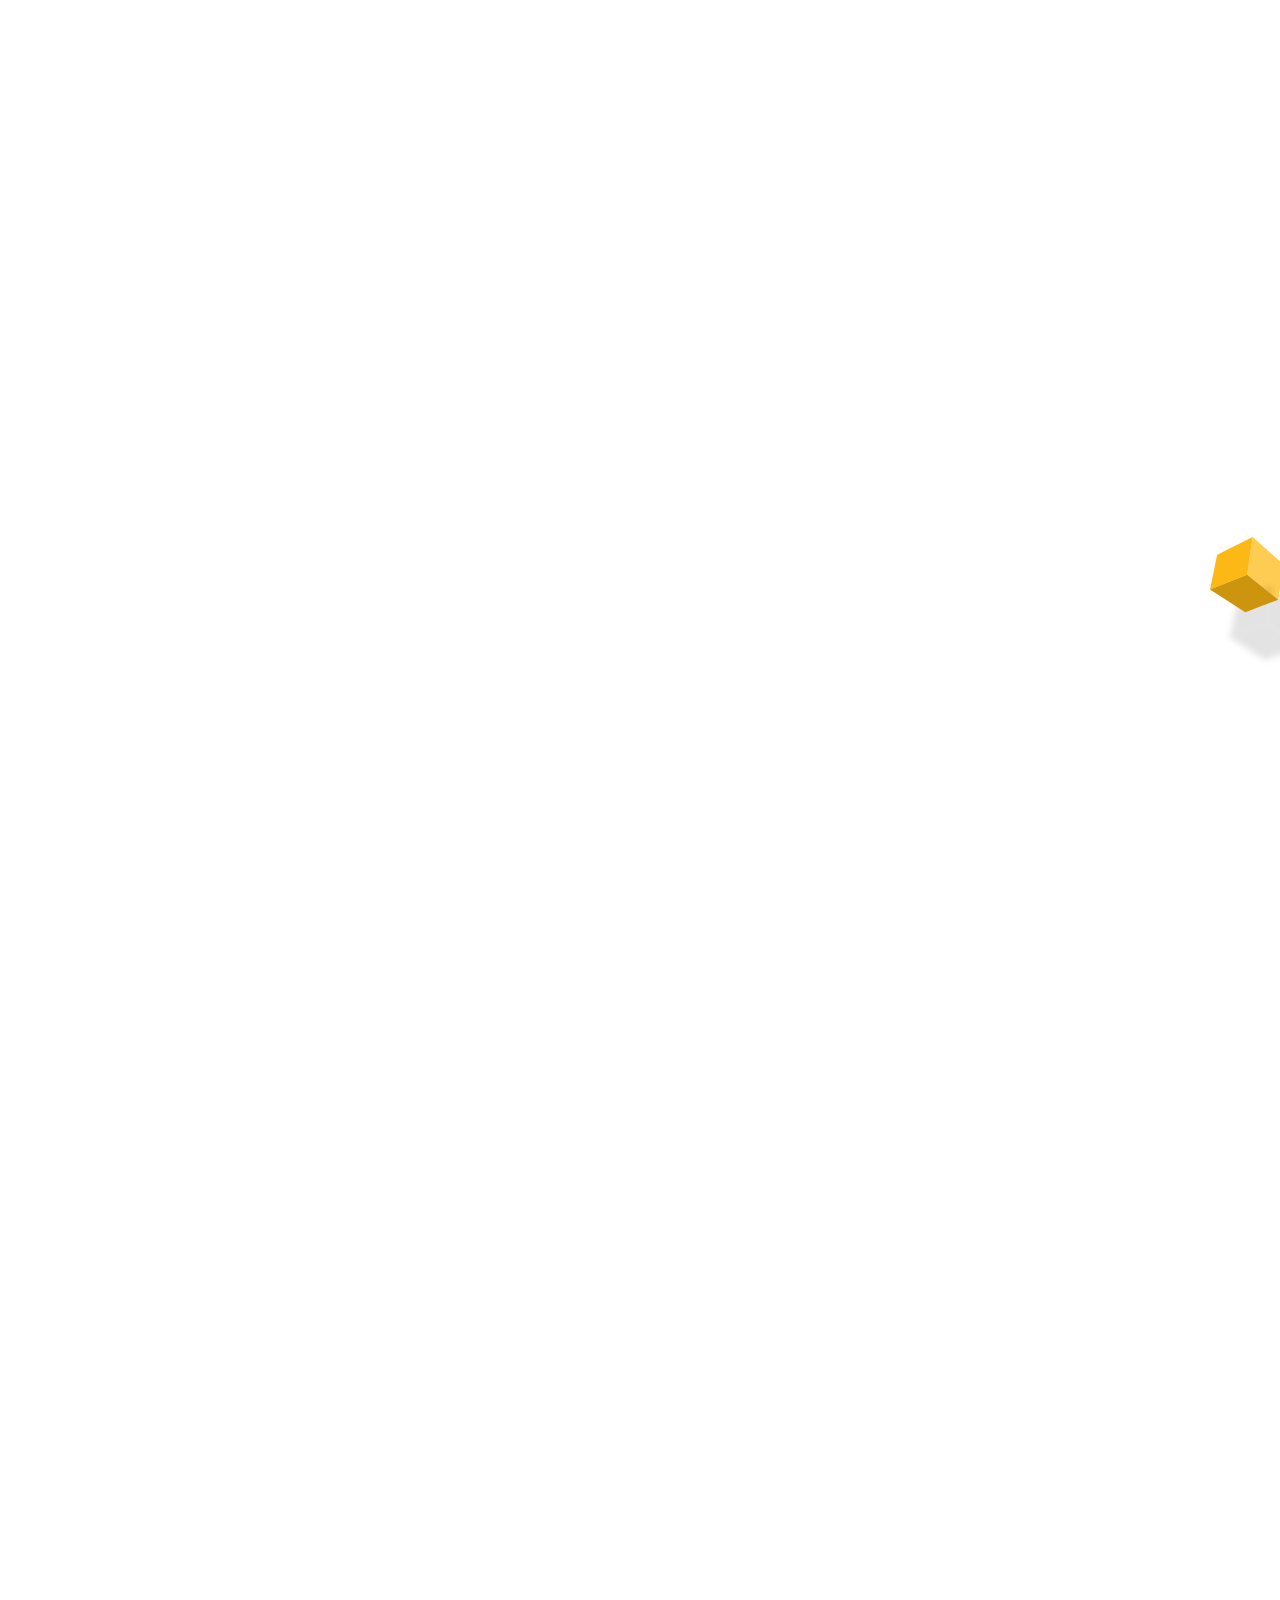
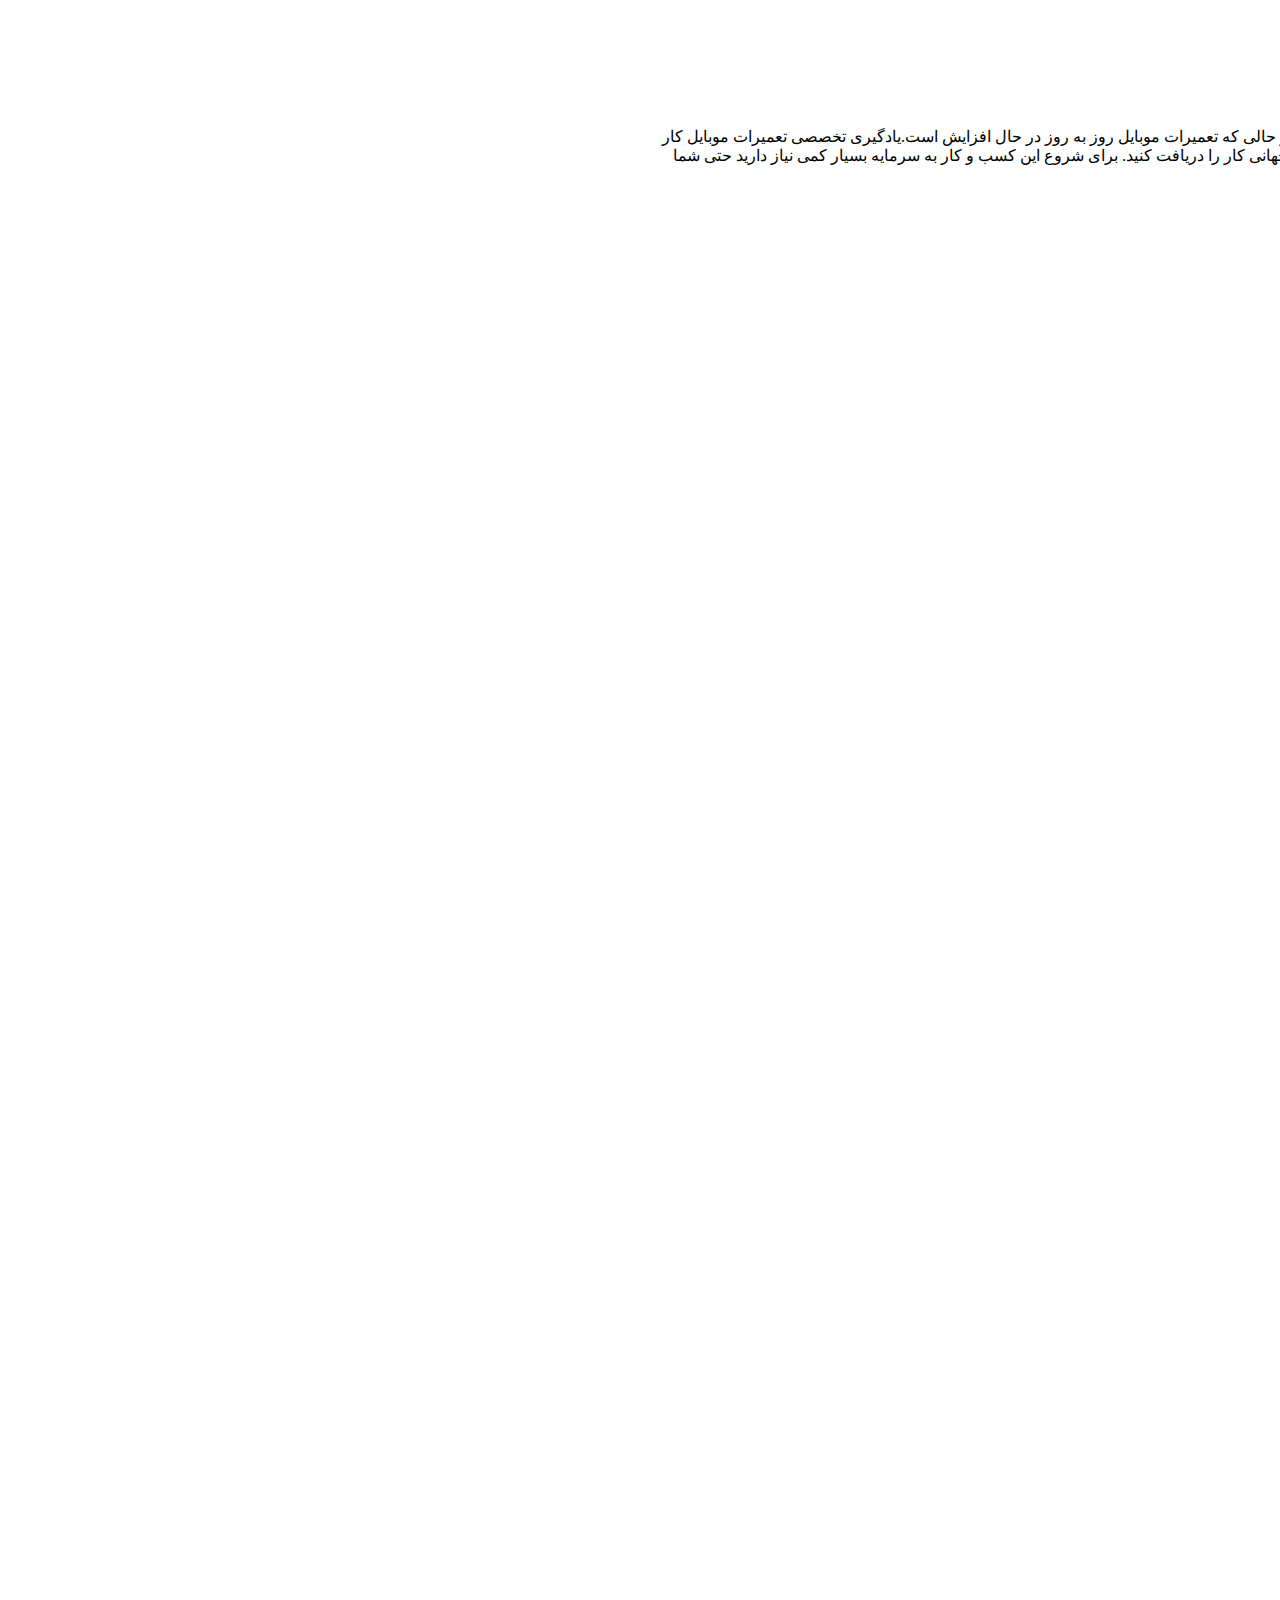
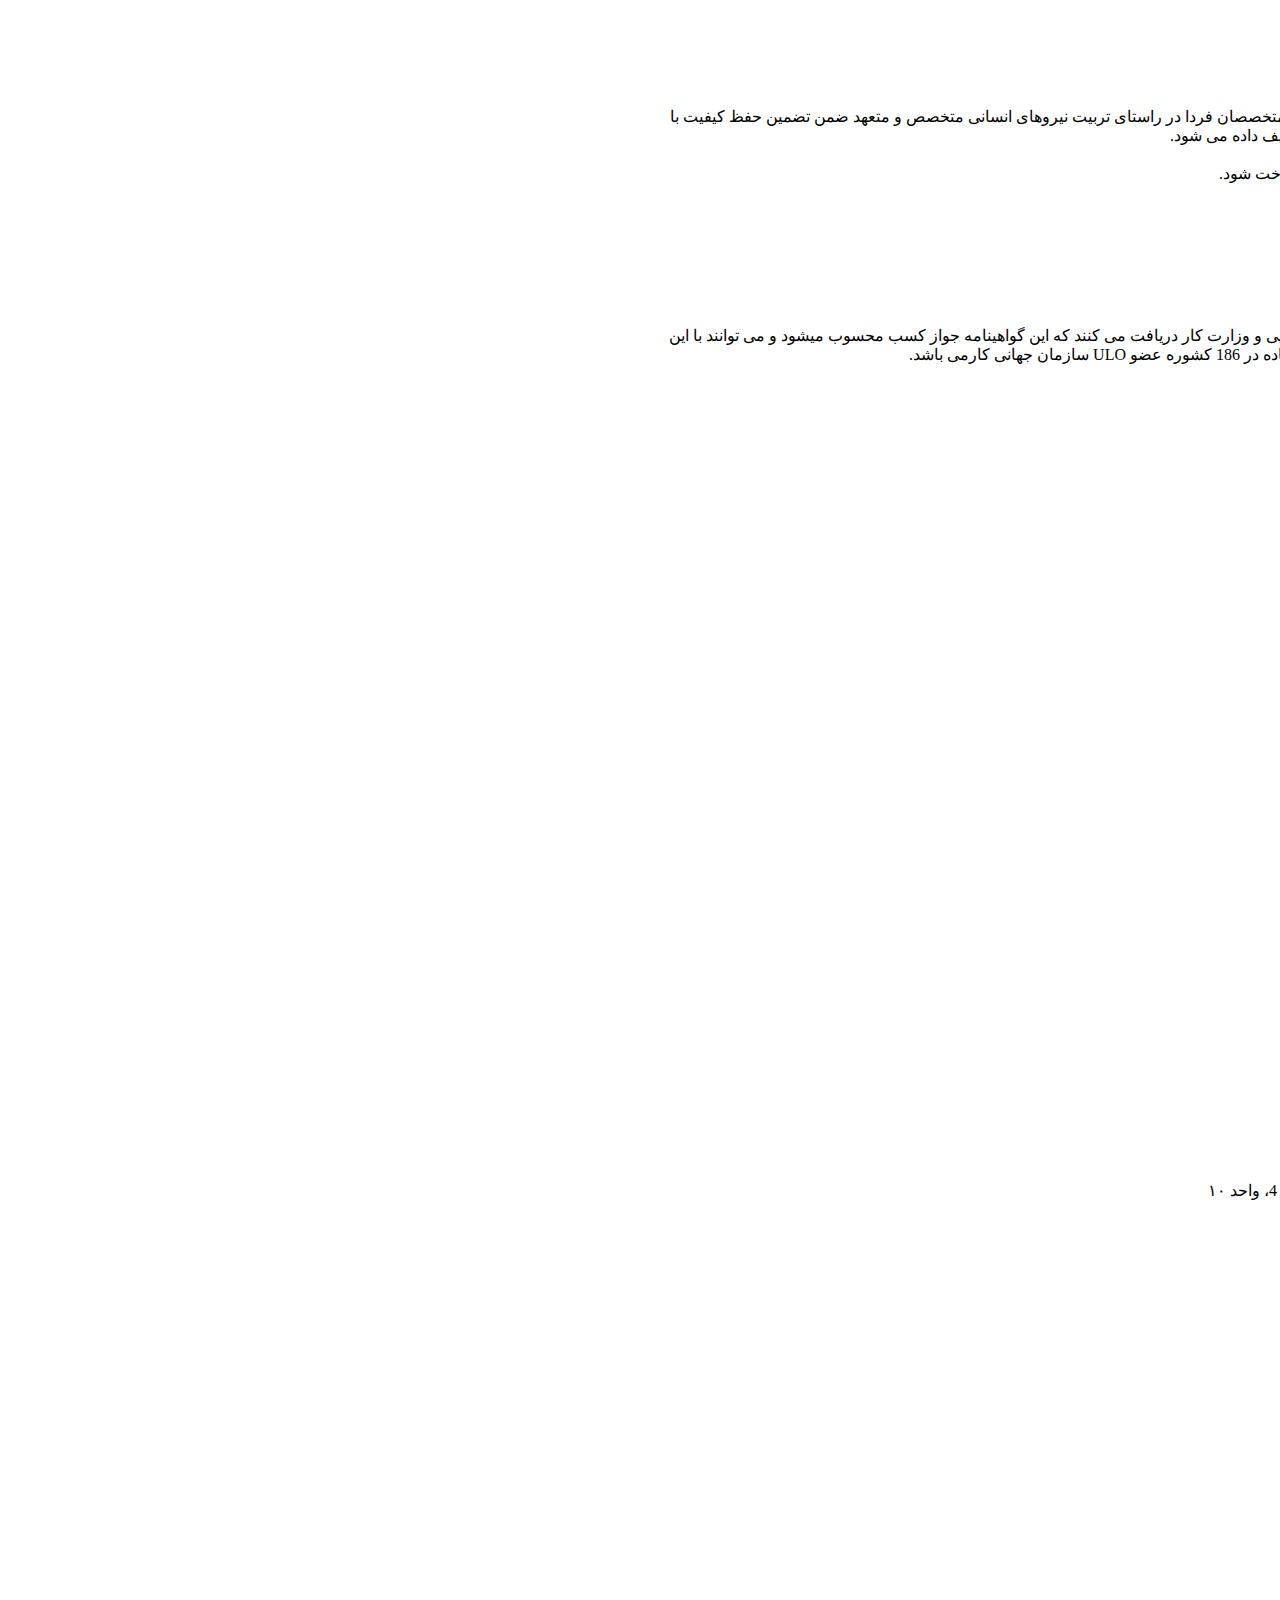
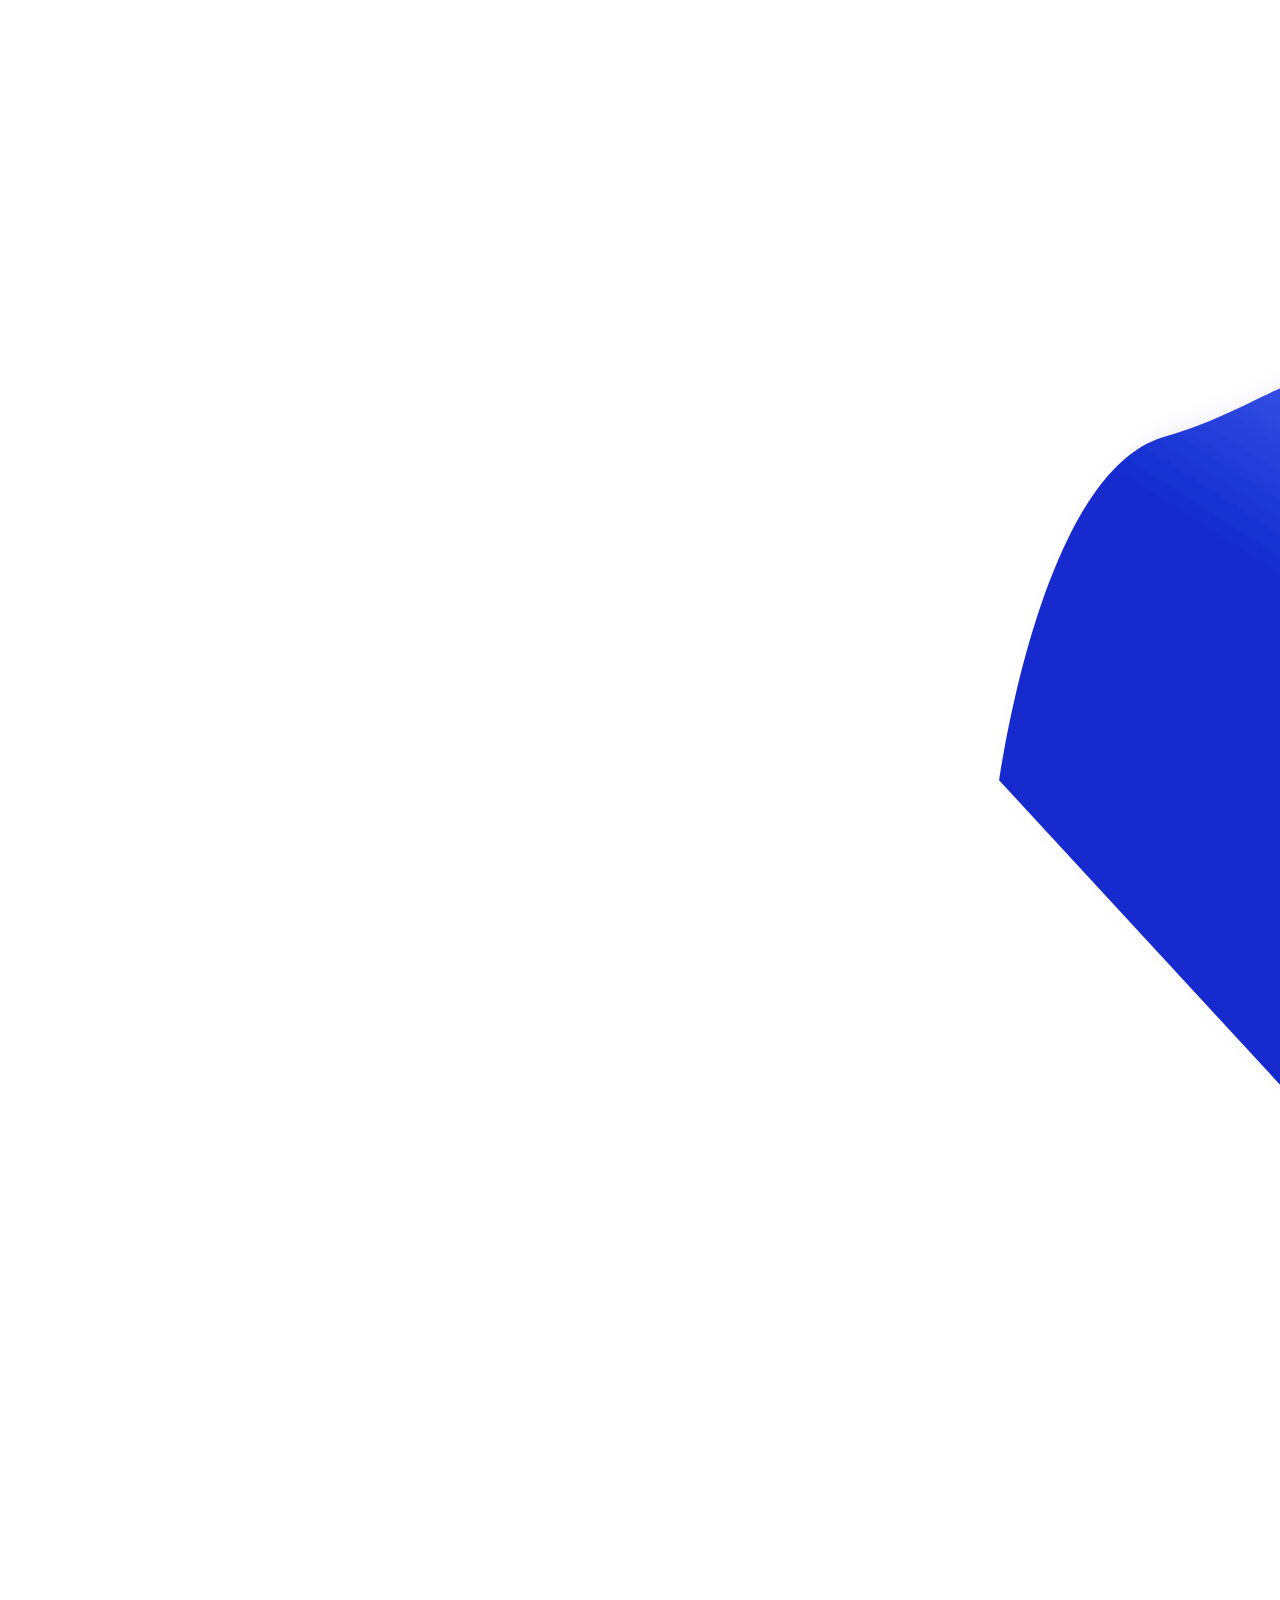
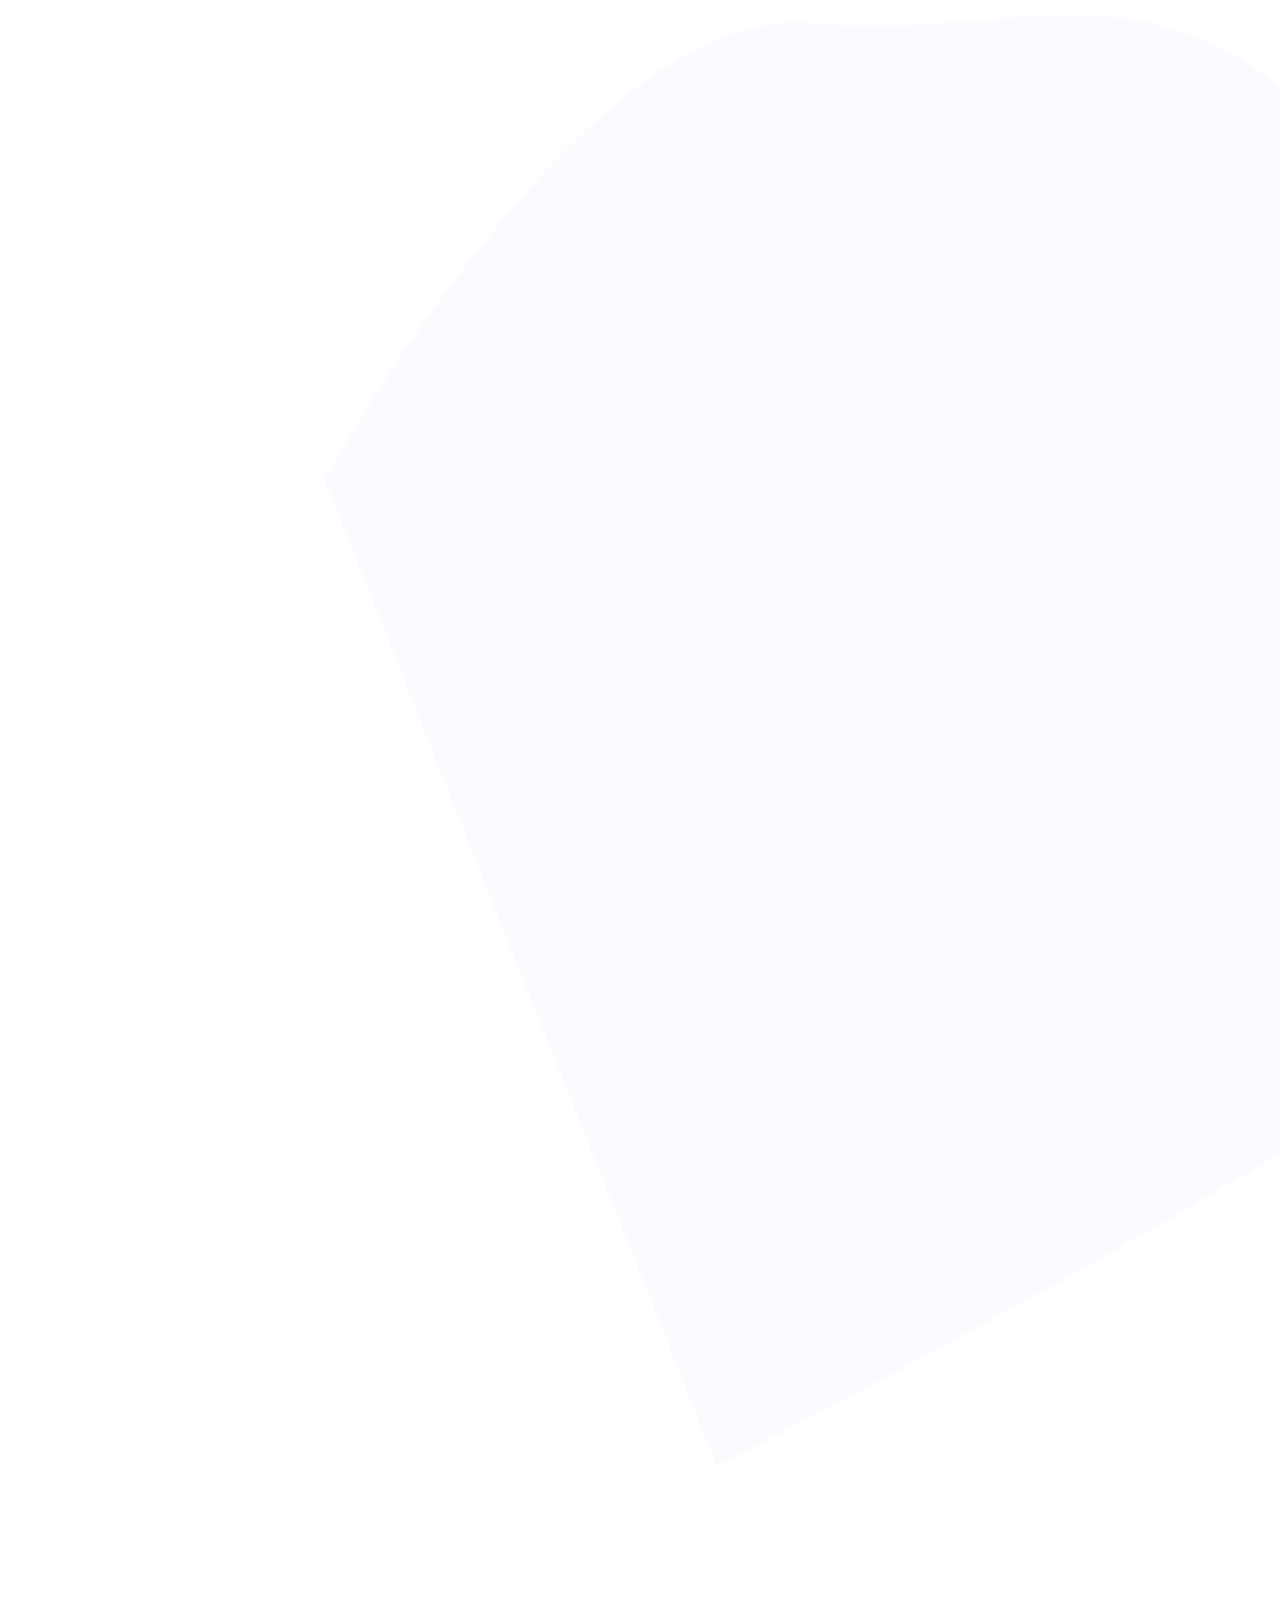
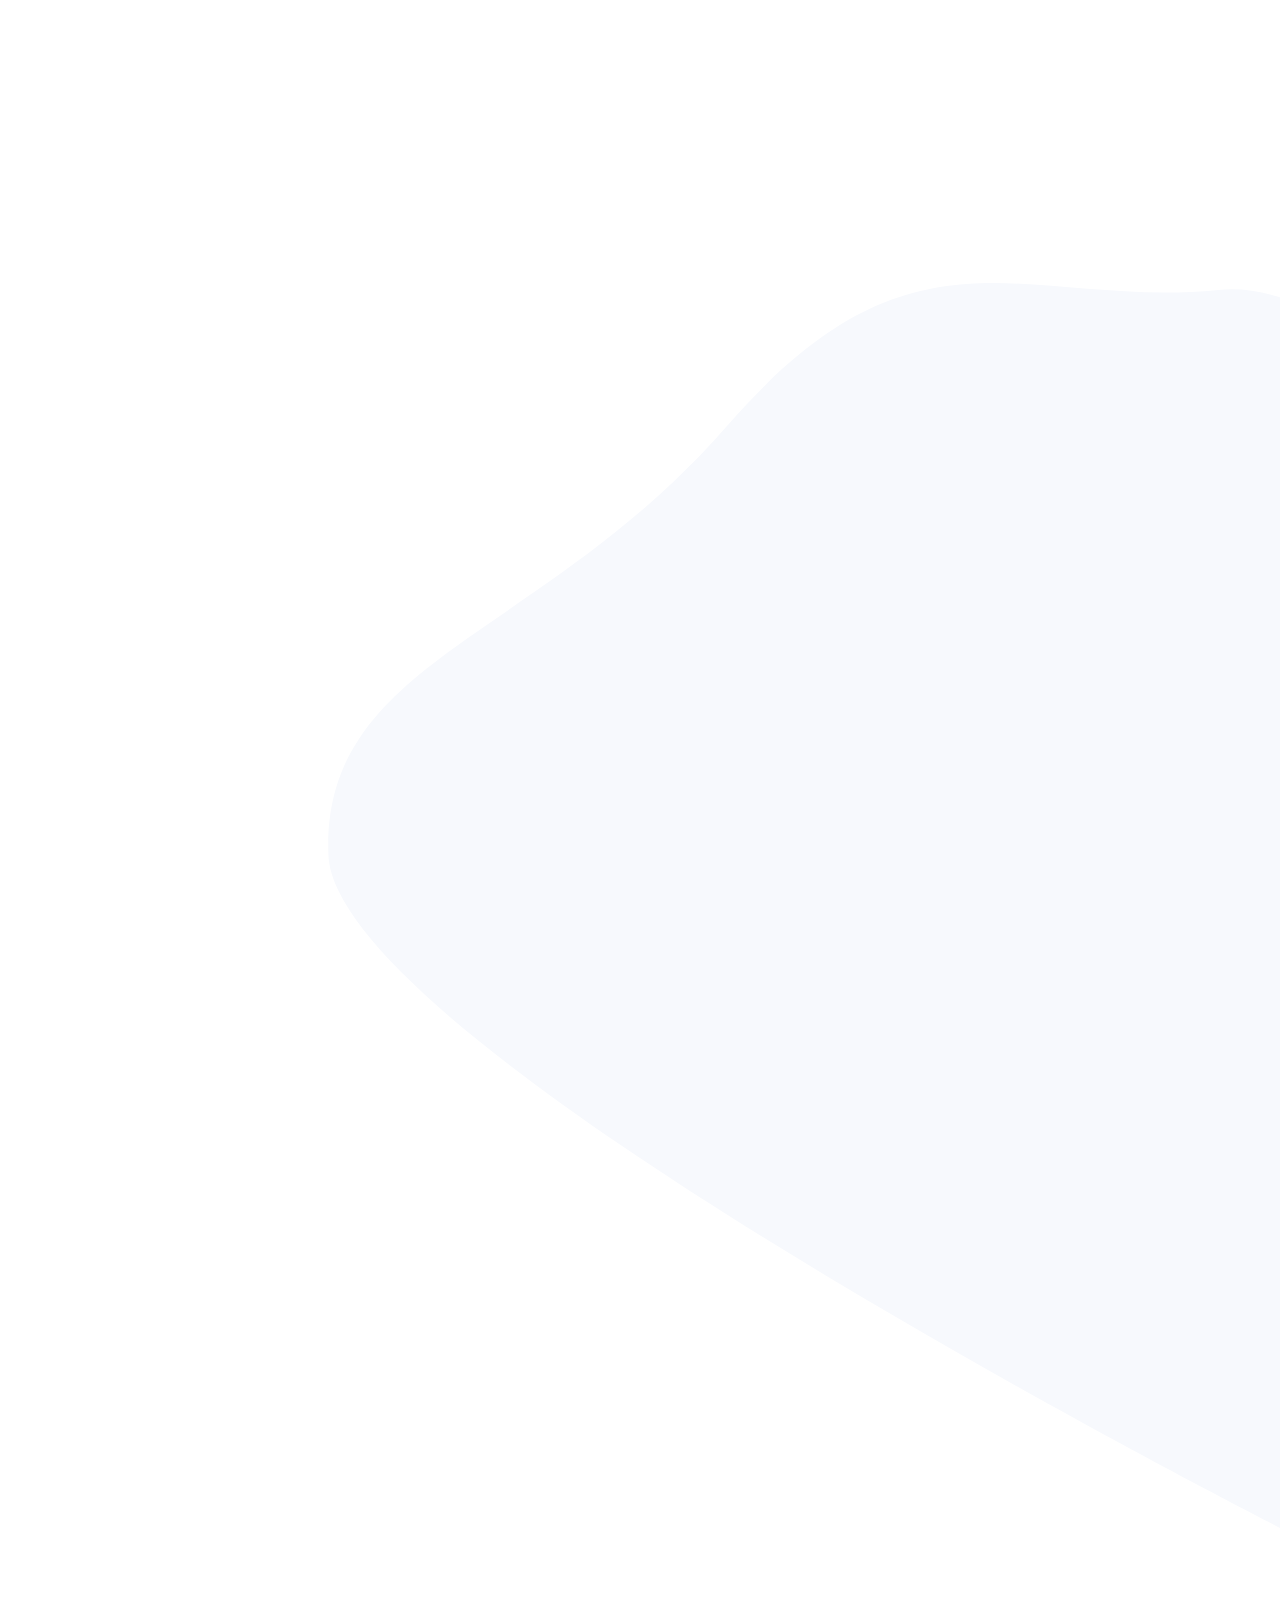
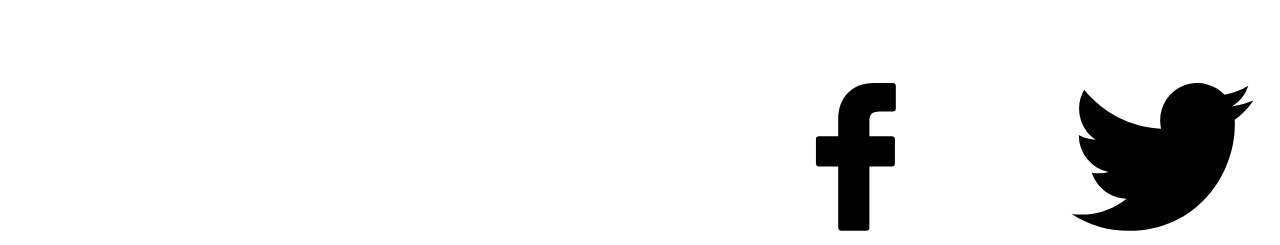
==== index.html @ 1ba8dcab "half of file uploaded" ====
<!DOCTYPE html>
<html class="no-js" lang="fa-IR" dir="rtl">

<head>
  <title>آموزشگاه تعمیرات موبایل متخصصان فردا</title>
  <meta charset="UTF-8">
  <meta http-equiv="X-UA-Compatible" content="IE=edge">
  <meta name="viewport" content="width=device-width, initial-scale=1, minimum-scale=1, user-scalable=no">
  <meta name="Designer" content="Made with love by dornaweb, UI design by ivahid.com">
  <link rel="stylesheet" href="assets/css/plugins.css">
  <link rel="stylesheet" href="assets/css/styles.css">
  <script src="assets/js/jquery-2.2.4.min.js"></script>

  <!-- Global site tag (gtag.js) - Google Analytics -->
  <script async src="https://www.googletagmanager.com/gtag/js?id=UA-147371536-1"></script>
  <script>
    window.dataLayer = window.dataLayer || [];

    function gtag() {
      dataLayer.push(arguments);
    }
    gtag('js', new Date());

    gtag('config', 'UA-147371536-1');
  </script>

  <!-- Google Tag Manager -->
  <script>
    (function (w, d, s, l, i) {
      w[l] = w[l] || [];
      w[l].push({
        'gtm.start': new Date().getTime(),
        event: 'gtm.js'
      });
      var f = d.getElementsByTagName(s)[0],
        j = d.createElement(s),
        dl = l != 'dataLayer' ? '&l=' + l : '';
      j.async = true;
      j.src =
        'https://www.googletagmanager.com/gtm.js?id=' + i + dl;
      f.parentNode.insertBefore(j, f);
    })(window, document, 'script', 'dataLayer', 'GTM-5TWN5MF');
  </script>
  <!-- End Google Tag Manager -->

  <script type="text/javascript" src="https://s1.mediaad.org/serve/5105/retargeting.js"></script>

</head>

<body class="home">

  <svg xmlns="http://www.w3.org/2000/svg" xmlns:xlink="http://www.w3.org/1999/xlink" width="0" height="0"
    style="position:absolute">

    <symbol id="LinkedIn" viewBox="0 0 19 17">
      <path
        d="M.926 16.747h3.756v-11.3H.926zM2.829 0C1.543 0 .702.843.702 1.952c0 1.085.817 1.953 2.077 1.953h.025c1.31 0 2.125-.868 2.125-1.953C4.904.843 4.114 0 2.83 0zm15.399 10.267c0-3.47-1.853-5.085-4.325-5.085-1.996 0-2.887 1.098-3.387 1.867v.036h-.024l.024-.036V5.447H6.76c.05 1.06 0 11.3 0 11.3h3.758v-6.31c0-.339.025-.675.124-.917.272-.675.89-1.374 1.928-1.374 1.36 0 1.903 1.037 1.903 2.555v6.046h3.756v-6.48z">
      </path>
    </symbol>

    <symbol id="arrow" viewBox="0 0 11 18">
      <path
        d="M10.585 9.87l-7.723 7.723a1.257 1.257 0 1 1-1.78-1.778L7.918 8.98 1.083 2.147A1.258 1.258 0 0 1 2.863.368l7.722 7.724a1.253 1.253 0 0 1 0 1.778z">
      </path>
    </symbol>

    <symbol id="arrowleft" viewBox="0 0 11 18">
      <path
        d="M1.075 9.87l7.723 7.724a1.257 1.257 0 1 0 1.779-1.78L3.743 8.982l6.834-6.834A1.258 1.258 0 0 0 8.797.37L1.075 8.092a1.253 1.253 0 0 0 0 1.778z">
      </path>
    </symbol>

    <symbol id="bg_1" viewBox="0 0 66.795 86.479">
      <defs>
        <filter id="a" x="0" y="0" width="44.246" height="76.932" filterUnits="userSpaceOnUse">
          <feOffset dx="10" dy="28"></feOffset>
          <feGaussianBlur stdDeviation="3" result="blur"></feGaussianBlur>
          <feFlood flood-opacity=".09"></feFlood>
          <feComposite operator="in" in2="blur"></feComposite>
          <feComposite in="SourceGraphic"></feComposite>
        </filter>
        <filter id="b" x="19.122" y="1.625" width="47.673" height="71.146" filterUnits="userSpaceOnUse">
          <feOffset dx="10" dy="28"></feOffset>
          <feGaussianBlur stdDeviation="3" result="blur-2"></feGaussianBlur>
          <feFlood flood-opacity=".09"></feFlood>
          <feComposite operator="in" in2="blur-2"></feComposite>
          <feComposite in="SourceGraphic"></feComposite>
        </filter>
        <filter id="c" x="2.396" y="23.232" width="62.391" height="63.248" filterUnits="userSpaceOnUse">
          <feOffset dx="10" dy="28"></feOffset>
          <feGaussianBlur stdDeviation="3" result="blur-3"></feGaussianBlur>
          <feFlood flood-opacity=".09"></feFlood>
          <feComposite operator="in" in2="blur-3"></feComposite>
          <feComposite in="SourceGraphic"></feComposite>
        </filter>
      </defs>
      <g data-name="Group 5740" transform="matrix(1 0 0 1 .002 .003)">
        <path data-name="Path 11" d="M0 15.107L3.347 38.16 22 21.516 18.934 0z" transform="rotate(-175 11.832 19.486)"
          fill="#ff5895" filter="url(#a)"></path>
        <path data-name="Path 12" d="M0 0l4.339 21.184L25.982 32 22.635 8.951z" transform="rotate(-175 23.286 16.902)"
          fill="#ff6fa4" filter="url(#b)"></path>
        <path data-name="Path 13" d="M22.635 22.711L41.569 7.6 21.484 0 0 13.76z" transform="rotate(-175 22.985 23.784)"
          fill="#c32961" filter="url(#c)"></path>
      </g>
    </symbol>

    <symbol id="card" viewBox="0 0 98 80">
      <path fill="#4dbbeb"
        d="M91.416 16.556l-5.314-.483v42.512c0 2.737-2.094 4.83-4.831 4.83H7.037l-.161.806c-.323 2.576 1.61 4.992 4.347 5.314l74.396 8.373c2.576.322 4.991-1.61 5.314-4.348l4.83-51.69c.322-2.576-1.61-4.992-4.347-5.314">
      </path>
      <path fill="#fff"
        d="M81.27 63.416H7.198c-2.737 0-4.83-2.094-4.83-4.831V7.055c0-2.737 2.093-4.83 4.83-4.83h74.074c2.737 0 4.83 2.093 4.83 4.83v51.53c0 2.737-2.093 4.83-4.83 4.83">
      </path>
      <path fill="#feb756" d="M5.367 26.437h81.668V12.909H5.367z"></path>
      <path fill="#ffcd19" d="M55.286 56.754H81.05V42.26H55.286z"></path>
      <path fill="#120b69"
        d="M81.27 3.835a3.23 3.23 0 0 1 3.221 3.22v51.53a3.23 3.23 0 0 1-3.22 3.22H7.197a3.23 3.23 0 0 1-3.22-3.22V7.055a3.23 3.23 0 0 1 3.22-3.22zm0 61.191c3.543 0 6.442-2.898 6.442-6.441V7.055c0-3.542-2.899-6.44-6.441-6.44H7.197c-3.542 0-6.44 2.898-6.44 6.44v51.53c0 3.543 2.898 6.441 6.44 6.441h74.074z">
      </path>
      <path fill="#120b69"
        d="M3.977 11.887h80.514v9.661H3.978zm83.735 11.272V10.276c0-.966-.644-1.61-1.61-1.61H2.367c-.967 0-1.61.644-1.61 1.61V23.16c0 .966.643 1.61 1.61 1.61h83.735c.966 0 1.61-.644 1.61-1.61zM53.896 40.872H76.44v11.272H53.896zM79.66 53.754V39.262c0-.967-.644-1.61-1.61-1.61H52.286c-.967 0-1.61.643-1.61 1.61v14.492c0 .966.643 1.61 1.61 1.61H78.05c.966 0 1.61-.644 1.61-1.61zM21.69 34.43H8.808c-.966 0-1.61-.644-1.61-1.61 0-.966.644-1.61 1.61-1.61H21.69c.966 0 1.61.644 1.61 1.61 0 .966-.644 1.61-1.61 1.61zM41.014 34.43H28.13c-.966 0-1.61-.644-1.61-1.61 0-.966.644-1.61 1.61-1.61h12.882c.967 0 1.61.644 1.61 1.61 0 .966-.643 1.61-1.61 1.61zM29.742 40.872H8.808c-.966 0-1.61-.644-1.61-1.61 0-.967.644-1.61 1.61-1.61h20.934c.966 0 1.61.643 1.61 1.61 0 .966-.644 1.61-1.61 1.61zM41.014 40.872h-4.831c-.967 0-1.61-.644-1.61-1.61 0-.967.643-1.61 1.61-1.61h4.83c.967 0 1.61.643 1.61 1.61.001.966-.643 1.61-1.61 1.61z">
      </path>
      <path fill="#120b69"
        d="M8.647 65.026H81.27c3.542 0 6.44-2.899 6.44-6.441v-40.74l3.705.322c.805 0 1.61.483 2.093 1.127.483.644.805 1.61.644 2.415l-4.83 51.69c-.162 1.772-1.772 3.06-3.543 2.899l-74.235-8.373c-1.61-.161-2.737-1.45-2.898-2.899zm77.455 14.493c3.22 0 6.119-2.416 6.441-5.475l4.83-51.69c.162-1.611-.321-3.382-1.448-4.67-1.128-1.45-2.577-2.255-4.348-2.416l-5.314-.644c-.483-.161-.966 0-1.288.322-.323.161-.484.644-.484 1.127v42.512a3.23 3.23 0 0 1-3.22 3.22H7.036c-.805 0-1.449.645-1.449 1.45l-.16.805a6.266 6.266 0 0 0 5.635 7.085l74.396 8.374h.644z">
      </path>
    </symbol>

    <symbol id="condominium" viewBox="0 0 64 64">
      <g data-name="Condominium">
        <path d="M9 11h46v47H9z" fill="#c6c5ca"></path>
        <path d="M27 29h10v10H27z" fill="#c2dff6"></path>
        <g fill="#83d8f4">
          <path d="M13 29h10v10H13zM41 29h10v10H41zM27 15h10v10H27z"></path>
        </g>
        <path d="M13 15h10v10H13z" fill="#c2dff6"></path>
        <path d="M41 15h10v10H41zM13 43h10v10H13zM27 43h10v10H27z" fill="#83d8f4"></path>
        <path d="M42 43h8v12h-8z" fill="#898890"></path>
        <path d="M40 55h12v3H40z" fill="#57565c"></path>
        <path d="M6 7h52v4H6z" fill="#ed1c24"></path>
        <path
          d="M62 57h-1a1 1 0 0 0 0 2h1a1 1 0 0 0 0-2zM27 40h10a1 1 0 0 0 1-1V29a1 1 0 0 0-1-1H27a1 1 0 0 0-1 1v10a1 1 0 0 0 1 1zm1-2v-2h3v2zm8 0h-3v-2h3zm-8-8h8v4h-8zM13 40h10a1 1 0 0 0 1-1V29a1 1 0 0 0-1-1H13a1 1 0 0 0-1 1v10a1 1 0 0 0 1 1zm1-2v-2h3v2zm8 0h-3v-2h3zm-8-8h8v4h-8zM41 40h10a1 1 0 0 0 1-1V29a1 1 0 0 0-1-1H41a1 1 0 0 0-1 1v10a1 1 0 0 0 1 1zm1-2v-2h3v2zm8 0h-3v-2h3zm-8-8h8v4h-8zM27 26h10a1 1 0 0 0 1-1V15a1 1 0 0 0-1-1H27a1 1 0 0 0-1 1v10a1 1 0 0 0 1 1zm1-2v-2h3v2zm8 0h-3v-2h3zm-8-8h8v4h-8zM13 26h10a1 1 0 0 0 1-1V15a1 1 0 0 0-1-1H13a1 1 0 0 0-1 1v10a1 1 0 0 0 1 1zm1-2v-2h3v2zm8 0h-3v-2h3zm-8-8h8v4h-8zM41 26h10a1 1 0 0 0 1-1V15a1 1 0 0 0-1-1H41a1 1 0 0 0-1 1v10a1 1 0 0 0 1 1zm1-2v-2h3v2zm8 0h-3v-2h3zm-8-8h8v4h-8zM13 54h10a1 1 0 0 0 1-1V43a1 1 0 0 0-1-1H13a1 1 0 0 0-1 1v10a1 1 0 0 0 1 1zm1-2v-2h3v2zm8 0h-3v-2h3zm-8-8h8v4h-8zM27 54h10a1 1 0 0 0 1-1V43a1 1 0 0 0-1-1H27a1 1 0 0 0-1 1v10a1 1 0 0 0 1 1zm1-2v-2h3v2zm8 0h-3v-2h3zm-8-8h8v4h-8z">
        </path>
        <path
          d="M58 6H6a1 1 0 0 0-1 1v4a1 1 0 0 0 1 1h2v45H2a1 1 0 0 0 0 2h56a1 1 0 0 0 0-2h-2V12h2a1 1 0 0 0 1-1V7a1 1 0 0 0-1-1zM41 57v-1h10v1zm8-3h-6V44h6zm5 3h-1v-2a1 1 0 0 0-1-1h-1V43a1 1 0 0 0-1-1h-8a1 1 0 0 0-1 1v11h-1a1 1 0 0 0-1 1v2H10V12h44zm3-47H7V8h50z">
        </path>
      </g>
    </symbol>

    <symbol id="deg-icon" viewBox="0 0 95 97">
      <path fill="#fff"
        d="M30.757 9.353a1.405 1.405 0 1 1 2.152-1.806 1.405 1.405 0 0 1-2.152 1.806zM20.097 18.298a1.181 1.181 0 1 1 1.81-1.52 1.181 1.181 0 0 1-1.81 1.52zM55.063 15.597a1.628 1.628 0 1 1 2.302-2.303 1.628 1.628 0 0 1-2.302 2.303zM45.223 25.435a1.405 1.405 0 1 1 1.987-1.987 1.405 1.405 0 0 1-1.987 1.987zM35.384 35.276a1.18 1.18 0 0 1 0-1.67 1.181 1.181 0 1 1 0 1.67zM87.87 8.218a2.074 2.074 0 1 1 2.667-3.177 2.074 2.074 0 0 1-2.667 3.177zM78.925 18.876a1.85 1.85 0 1 1 2.378-2.834 1.85 1.85 0 0 1-2.378 2.834zM69.981 29.537a1.627 1.627 0 1 1 2.092-2.494 1.627 1.627 0 0 1-2.092 2.494zM61.036 40.196a1.405 1.405 0 1 1 1.806-2.152 1.405 1.405 0 0 1-1.806 2.153zM52.092 50.856a1.182 1.182 0 1 1 1.519-1.811 1.182 1.182 0 0 1-1.52 1.81zM102.02 19.327a2.073 2.073 0 1 1 2.378-3.397 2.073 2.073 0 0 1-2.377 3.397zM94.038 30.726a1.85 1.85 0 1 1 2.124-3.032 1.85 1.85 0 0 1-2.124 3.032zM86.057 42.124a1.627 1.627 0 1 1 1.865-2.666 1.627 1.627 0 0 1-1.865 2.666zM78.076 53.523a1.404 1.404 0 1 1 1.609-2.301 1.404 1.404 0 0 1-1.61 2.301zM70.094 64.92a1.182 1.182 0 1 1 1.356-1.936 1.182 1.182 0 0 1-1.356 1.936zM103.17 53.264a1.63 1.63 0 0 1-.596-2.225 1.628 1.628 0 1 1 .596 2.225zM96.212 65.315a1.406 1.406 0 0 1 1.405-2.435 1.405 1.405 0 0 1-1.405 2.435zM89.254 77.365a1.183 1.183 0 1 1 1.184-2.048 1.183 1.183 0 0 1-1.184 2.048z"
        opacity=".34"></path>
      <path fill="#fff"
        d="M30.033 11.759H73.26a6.65 6.65 0 0 1 6.65 6.65v71.488a6.65 6.65 0 0 1-6.65 6.65H30.033a6.65 6.65 0 0 1-6.65-6.65V18.409a6.65 6.65 0 0 1 6.65-6.65z">
      </path>
      <path fill="#ffcd19" d="M84.983 18.409a6.65 6.65 0 1 1-13.3 0 6.65 6.65 0 0 1 13.3 0z"></path>
      <path fill="#649454"
        d="M64.946 43.347H36.683a1.663 1.663 0 0 1 0-3.326h28.263a1.662 1.662 0 1 1 0 3.326zM64.946 51.659H41.67a1.663 1.663 0 1 1 0-3.325h23.275a1.662 1.662 0 1 1 0 3.325zM64.946 59.972H53.308a1.663 1.663 0 1 1 0-3.326h11.638a1.662 1.662 0 1 1 0 3.326z">
      </path>
      <path fill="#d87d00"
        d="M31.099 96.291l-1.097-4.1a.832.832 0 0 0-1.01-.582l-4.098 1.1a.83.83 0 0 1-.926-1.208l9.39-16.566 8.645 4.987-9.39 16.567a.831.831 0 0 1-1.514-.198z">
      </path>
      <path fill="#2695c6" d="M15.16 39l30.093 26.015L79.95 76.406l-7.481 12.96L7.678 51.96z"></path>
      <path fill="#4dbbeb"
        d="M58.44 92.64l-26.317-17L4.242 61.35a7.822 7.822 0 0 1-2.864-10.686l.783-1.355a7.824 7.824 0 0 1 10.686-2.865l26.317 17.008 27.881 14.29a7.823 7.823 0 0 1 2.865 10.685l-.001.002-.783 1.354A7.822 7.822 0 0 1 58.44 92.64z">
      </path>
      <path fill="#feb756"
        d="M39.101 60.3l5.759 3.325a1.663 1.663 0 0 1 .609 2.271L34.663 84.613a1.663 1.663 0 0 1-2.271.61l-5.76-3.326a1.663 1.663 0 0 1-.608-2.271L36.83 60.909a1.663 1.663 0 0 1 2.271-.61z">
      </path>
      <path fill="#120b69"
        d="M89.402 18.92l1.792 5.539-5.184 2.649a1.659 1.659 0 0 0-.723.724l-2.652 5.183-5.54-1.792a1.638 1.638 0 0 0-1.022 0l-5.54 1.792-2.648-5.183a1.656 1.656 0 0 0-.725-.724l-5.184-2.65 1.792-5.538c.11-.332.11-.69 0-1.023l-1.792-5.538 5.185-2.649c.311-.159.565-.413.724-.724l2.649-5.184 5.54 1.793c.331.107.69.107 1.022 0l5.54-1.793 2.647 5.184c.16.311.412.565.724.724l5.184 2.65-1.793 5.537a1.67 1.67 0 0 0 0 1.023zm3.324-.511l2.063-6.374c.252-.78-.1-1.626-.831-1.995l-5.96-3.046-3.048-5.967a1.661 1.661 0 0 0-1.994-.831l-6.373 2.07L70.207.201a1.663 1.663 0 0 0-1.995.832l-3.043 5.96-5.967 3.047c-.027.015-.046.04-.072.055H30.033a8.323 8.323 0 0 0-8.313 8.313v22.86a1.662 1.662 0 0 0 3.326 0v-22.86a4.988 4.988 0 0 1 4.987-4.988h28.793l1.615 4.988-2.063 6.373c-.253.78.1 1.626.83 1.995l5.967 3.048 3.048 5.967a1.663 1.663 0 0 0 1.995.831l6.366-2.071 1.663.539v36.518a1.662 1.662 0 1 0 3.325 0V36.166l1.388.449c.778.252 1.625-.1 1.995-.83l3.048-5.968 5.966-3.048a1.662 1.662 0 0 0 .832-1.994z">
      </path>
      <path fill="#120b69"
        d="M76.583 23.396a4.987 4.987 0 1 1 0-9.974 4.987 4.987 0 0 1 0 9.974zm0-13.3a8.312 8.312 0 1 0 8.313 8.312 8.323 8.323 0 0 0-8.313-8.312zM36.683 43.347h28.263a1.663 1.663 0 0 0 0-3.326H36.683a1.663 1.663 0 1 0 0 3.326zM64.946 48.334H41.67a1.663 1.663 0 1 0 0 3.326h23.275a1.663 1.663 0 0 0 0-3.326z">
      </path>
      <g>
        <path fill="#120b69" d="M64.946 56.646H53.308a1.663 1.663 0 0 0 0 3.326h11.638a1.662 1.662 0 1 0 0-3.326z">
        </path>
      </g>
      <g>
        <path fill="#120b69"
          d="M40.008 26.722h9.975a1.663 1.663 0 0 0 0-3.326h-9.975a4.988 4.988 0 0 0 0 9.975h9.975a1.663 1.663 0 1 0 0-3.325h-9.975a1.662 1.662 0 0 1 0-3.324z">
        </path>
      </g>
    </symbol>

    <symbol id="facebook-icon" viewBox="0 0 10 17">
      <path
        d="M8.946.003L6.774 0c-2.44 0-4.016 1.617-4.016 4.121v1.9H.575a.341.341 0 0 0-.342.342v2.753c0 .188.153.341.342.341h2.183v6.947c0 .188.153.341.342.341h2.848a.341.341 0 0 0 .342-.341V9.457h2.552a.341.341 0 0 0 .342-.341V6.363a.342.342 0 0 0-.34-.342H6.29v-1.61c0-.775.184-1.168 1.193-1.168h1.462a.341.341 0 0 0 .342-.342V.345a.342.342 0 0 0-.341-.342z">
      </path>
    </symbol>

    <symbol id="glub-icon" viewBox="0 0 111 111">
      <path fill="#fff"
        d="M80.805 60.875h.293c-7.332 10.997-6.58 11.987-8.358 20.547-.605 2.95-3.116 5.113-6.14 5.113H44.275c-3.024 0-5.535-2.162-6.14-5.113-1.778-8.56-1.026-9.55-8.358-20.547h.294a34.611 34.611 0 0 1-9.458-23.827c0-19.227 15.598-34.825 34.825-34.825 19.226 0 34.824 15.598 34.824 34.825 0 9.22-3.592 17.614-9.457 23.827z">
      </path>
      <path fill="#feb756"
        d="M47.772 55.377V13.22h-5.499a3.666 3.666 0 0 0-3.665 3.665v1.833h-3.666a3.666 3.666 0 0 0-3.666 3.666v7.331h-1.833a3.666 3.666 0 0 0-3.666 3.666v12.83h7.332v5.499a3.666 3.666 0 0 0 3.666 3.666z">
      </path>
      <path fill="#4dbbeb"
        d="M62.103 55.377V13.22h5.499a3.666 3.666 0 0 1 3.666 3.665v1.833h3.665a3.666 3.666 0 0 1 3.666 3.666v7.331h1.833a3.666 3.666 0 0 1 3.666 3.666v9.164h-7.332v9.165a3.666 3.666 0 0 1-3.665 3.666z">
      </path>
      <path fill="#2e5166"
        d="M68.268 46.212h-3.666v-3.665c0-1.013.82-1.833 1.833-1.833h7.331v3.665h-5.498zM68.268 31.55h-3.666v-3.666h-5.499v-3.666h7.332c1.013 0 1.833.82 1.833 1.833z">
      </path>
      <path fill="#e15d2d"
        d="M38.942 46.212h-3.666v-7.331c0-1.012.82-1.833 1.833-1.833h5.499v3.666h-3.666zM40.775 24.218v-5.499h3.665v5.499z">
      </path>
      <path fill="#ffbe00" d="M44.44 86.535h21.995a3.666 3.666 0 1 1 0 7.331H44.44a3.666 3.666 0 1 1 0-7.331z"></path>
      <path fill="#ffbe00" d="M46.273 93.867h18.329a3.666 3.666 0 1 1 0 7.331H46.273a3.666 3.666 0 1 1 0-7.331z"></path>
      <path fill="#ffbe00" d="M48.106 101.198H62.77a3.666 3.666 0 1 1 0 7.331H48.106a3.666 3.666 0 1 1 0-7.331z"></path>
      <g>
        <path fill="#e15d2d" d="M46.242 55.057l5.5 31.16-3.61.636-5.498-31.16z"></path>
      </g>
      <g>
        <path fill="#2e5166" d="M64.63 55.057l3.608.638-5.503 31.16-3.608-.638z"></path>
      </g>
      <g>
        <path fill="#e7343a"
          d="M103.092 66.374a1.835 1.835 0 0 1-1.768-1.35l-4.237-15.535-3.353 6.707a1.833 1.833 0 0 1-1.639 1.013h-7.332v-3.666h6.199l4.992-9.984a1.813 1.813 0 0 1 1.82-1.004 1.835 1.835 0 0 1 1.588 1.342l4.06 14.885 1.634-4.087c.284-.708 1.02-1.128 1.74-1.152l3.665.074-.075 3.666-2.396-.049-3.195 7.988a1.834 1.834 0 0 1-1.703 1.152z">
        </path>
      </g>
      <g>
        <path fill="#120b69"
          d="M38.942 46.212v-5.498h3.666v-3.666h-5.5c-1.012 0-1.832.82-1.832 1.833v5.498H31.61V33.382c0-1.01.822-1.833 1.833-1.833h1.833c1.013 0 1.833-.82 1.833-1.833v-7.331c0-1.01.821-1.833 1.833-1.833h1.833v3.666h3.665v-7.332c0-1.01.822-1.833 1.833-1.833h3.666v38.49h-9.164a1.835 1.835 0 0 1-1.833-1.832zm21.994-18.328h3.666v3.665h3.666v-5.498c0-1.013-.82-1.833-1.833-1.833h-5.499v-9.165h3.666c1.011 0 1.833.823 1.833 1.833v1.833c0 1.012.82 1.833 1.833 1.833h3.665c1.012 0 1.833.823 1.833 1.833v7.331c0 1.013.82 1.833 1.833 1.833h1.833c1.011 0 1.833.823 1.833 1.833v7.332h-12.83c-1.013 0-1.833.82-1.833 1.832v3.666h3.666V44.38h3.665v7.332c0 1.01-.821 1.833-1.832 1.833h-9.165zm18.535 31.733a1.84 1.84 0 0 0-.496 1.144c-5.862 8.898-6.315 11.313-7.366 16.896-.187 1-.397 2.11-.664 3.397-.44 2.148-2.228 3.648-4.345 3.648h-3.48l4.852-27.493H70.1a5.505 5.505 0 0 0 5.498-5.498v-7.332h5.499c1.013 0 1.833-.82 1.833-1.832v-9.165a5.505 5.505 0 0 0-5.499-5.498v-5.499a5.505 5.505 0 0 0-5.499-5.499H70.1a5.505 5.505 0 0 0-5.5-5.498h-5.498c-1.013 0-1.833.82-1.833 1.833v42.156c0 1.012.82 1.832 1.833 1.832h5.148l-4.852 27.493h-7.923L46.624 57.21h5.148c1.013 0 1.833-.82 1.833-1.832V13.22c0-1.013-.82-1.833-1.833-1.833h-5.499a5.505 5.505 0 0 0-5.498 5.498h-1.833a5.505 5.505 0 0 0-5.499 5.499v5.499a5.505 5.505 0 0 0-5.498 5.498v12.83c0 1.012.82 1.833 1.832 1.833h5.5v3.666a5.505 5.505 0 0 0 5.498 5.498h2.129l4.851 27.493h-3.48c-2.117 0-3.905-1.5-4.345-3.653a173.455 173.455 0 0 1-.664-3.392c-1.05-5.583-1.504-7.998-7.366-16.896a1.84 1.84 0 0 0-.495-1.144c-5.778-6.12-8.959-14.134-8.959-22.57 0-18.19 14.8-32.99 32.992-32.99 18.19 0 32.991 14.8 32.991 32.99 0 8.436-3.18 16.45-8.958 22.57zm-16.702 47.08H48.106a1.835 1.835 0 0 1-1.833-1.833c0-1.01.822-1.833 1.833-1.833H62.77c1.011 0 1.833.823 1.833 1.833s-.822 1.833-1.833 1.833zm3.666-9.164c0 1.01-.822 1.832-1.833 1.832H46.273a1.835 1.835 0 0 1-1.833-1.832c0-1.01.822-1.833 1.833-1.833h18.329c1.011 0 1.833.822 1.833 1.833zm0-9.165c1.011 0 1.833.823 1.833 1.833s-.822 1.833-1.833 1.833H44.44a1.835 1.835 0 0 1-1.832-1.833c0-1.01.821-1.833 1.832-1.833zm40.36-34.824c-.72.023-1.455.444-1.74 1.151l-1.634 4.088-4.06-14.886a1.835 1.835 0 0 0-1.587-1.342 1.813 1.813 0 0 0-1.82 1.005l-4.992 9.984h-2.807a36.457 36.457 0 0 0 3.94-16.496C92.095 16.835 75.65.39 55.437.39S18.78 16.835 18.78 37.048a36.46 36.46 0 0 0 3.942 16.5l-.239-.004c-.737.023-1.455.444-1.74 1.151l-1.634 4.088-4.06-14.886a1.835 1.835 0 0 0-1.587-1.342 1.807 1.807 0 0 0-1.82 1.005L6.65 53.544H.452v3.665h7.331c.694 0 1.328-.392 1.64-1.013l3.352-6.706 4.237 15.533a1.835 1.835 0 0 0 3.47.2l3.195-7.988 1.23.025c.94 1.413 1.952 2.786 3.095 4.07.05.197.134.388.25.562 6.016 9.023 6.367 10.893 7.41 16.443.194 1.02.407 2.152.677 3.455a8.208 8.208 0 0 0 3.59 5.282 5.46 5.46 0 0 0-.987 3.13c0 1.952 1.03 3.66 2.568 4.635a5.433 5.433 0 0 0-.735 2.696c0 1.953 1.03 3.66 2.568 4.636a5.433 5.433 0 0 0-.735 2.696 5.505 5.505 0 0 0 5.498 5.498H62.77a5.505 5.505 0 0 0 5.499-5.498c0-.985-.281-1.896-.736-2.696 1.538-.976 2.569-2.683 2.569-4.636 0-.984-.281-1.896-.736-2.696 1.538-.976 2.568-2.683 2.568-4.635 0-1.164-.368-2.24-.987-3.13a8.203 8.203 0 0 0 3.59-5.278c.27-1.307.483-2.44.676-3.459 1.044-5.55 1.395-7.42 7.41-16.443.117-.174.201-.365.251-.562 1.157-1.3 2.18-2.689 3.129-4.12h6.093c.694 0 1.328-.392 1.64-1.013l3.352-6.707 4.237 15.534a1.835 1.835 0 0 0 3.47.199l3.195-7.988 2.397.049.075-3.666z">
        </path>
      </g>
    </symbol>

    <symbol id="handd-icon" viewBox="0 0 94 86">
      <path fill="#fff"
        d="M-9.657 22.222a2.52 2.52 0 1 1 .44-5.02 2.52 2.52 0 0 1-.44 5.02zM5.88 23.1a2.518 2.518 0 1 1 0-5.039 2.52 2.52 0 0 1 0 5.039zM5.88 37.013a2.295 2.295 0 1 1-.001-4.591 2.296 2.296 0 1 1 0 4.591zM5.88 50.93a2.074 2.074 0 1 1 .001-4.147 2.074 2.074 0 0 1-.001 4.147zM5.88 64.846a1.85 1.85 0 1 1 0-3.7 1.85 1.85 0 1 1 0 3.7zM5.88 78.76a1.628 1.628 0 1 1 0-3.255 1.628 1.628 0 0 1 0 3.255zM21.435 22.62a2.518 2.518 0 1 1-.44-5.019 2.518 2.518 0 0 1 2.73 2.29 2.521 2.521 0 0 1-2.29 2.73zM22.648 36.481a2.296 2.296 0 1 1-.402-4.573 2.296 2.296 0 0 1 .402 4.573zM23.862 50.344a2.074 2.074 0 0 1-2.247-1.884 2.07 2.07 0 0 1 1.883-2.246 2.072 2.072 0 1 1 .364 4.13zM25.073 64.206a1.85 1.85 0 1 1-.321-3.687 1.85 1.85 0 0 1 .321 3.687zM26.287 78.07a1.628 1.628 0 1 1-.285-3.245 1.628 1.628 0 0 1 .285 3.245zM36.888 20.786a2.517 2.517 0 0 1-2.918-2.042 2.518 2.518 0 1 1 2.918 2.042zM39.305 34.491a2.296 2.296 0 1 1-.797-4.522 2.296 2.296 0 0 1 .797 4.522zM41.722 48.193a2.073 2.073 0 1 1-.721-4.083 2.073 2.073 0 0 1 .721 4.083zM44.137 61.898a1.852 1.852 0 0 1-2.143-1.502 1.85 1.85 0 1 1 2.143 1.502zM46.554 75.602a1.627 1.627 0 1 1-.567-3.203 1.627 1.627 0 0 1 .567 3.203zM52.125 17.614a2.52 2.52 0 1 1-1.304-4.867 2.52 2.52 0 0 1 1.304 4.867zM55.726 31.054a2.297 2.297 0 1 1-1.189-4.436 2.297 2.297 0 0 1 1.189 4.436zM59.327 44.496a2.074 2.074 0 1 1-1.071-4.006 2.074 2.074 0 0 1 1.071 4.006zM62.929 57.937a1.85 1.85 0 1 1-.958-3.574 1.85 1.85 0 0 1 .958 3.574zM66.53 71.377a1.627 1.627 0 1 1-.841-3.144 1.628 1.628 0 0 1 .841 3.144zM71.785 26.2a2.296 2.296 0 1 1-1.572-4.315 2.296 2.296 0 0 1 1.572 4.315zM76.543 39.277a2.073 2.073 0 1 1-1.418-3.896 2.074 2.074 0 1 1 1.417 3.896zM81.303 52.352a1.85 1.85 0 1 1-1.266-3.476 1.85 1.85 0 0 1 1.266 3.476zM86.063 65.428a1.626 1.626 0 1 1-1.114-3.058 1.628 1.628 0 0 1 1.114 3.058zM90.822 78.506a1.406 1.406 0 0 1-.96-2.642 1.405 1.405 0 0 1 .96 2.642zM87.358 19.965a2.297 2.297 0 1 1-1.94-4.164 2.297 2.297 0 0 1 1.94 4.164zM93.24 32.578a2.073 2.073 0 1 1-1.752-3.759 2.073 2.073 0 0 1 1.751 3.76zM99.12 45.191a1.852 1.852 0 0 1-1.563-3.356 1.85 1.85 0 0 1 1.564 3.356z"
        opacity=".34"></path>
      <path fill="#feb756"
        d="M75.815 31.679a9.151 9.151 0 0 0-5.946 8.57 9.151 9.151 0 0 0 5.946 8.57 9.151 9.151 0 0 0 5.946-8.57 9.151 9.151 0 0 0-5.946-8.57zM68.497 2.407a9.151 9.151 0 0 0-5.946 8.57 9.151 9.151 0 0 0 5.946 8.57 9.151 9.151 0 0 0 5.946-8.57 9.151 9.151 0 0 0-5.946-8.57zM46.183 25.63a9.148 9.148 0 0 0-5.305 8.3 9.148 9.148 0 0 0 5.305 8.302 9.148 9.148 0 0 0 5.306-8.301 9.148 9.148 0 0 0-5.306-8.302z">
      </path>
      <path fill="#4dbbeb" d="M1.995 50.122v28.546h15.184V50.122z"></path>
      <path fill="#120b69" d="M9.862 51.226a1.83 1.83 0 1 0 .001 3.66 1.83 1.83 0 0 0-.001-3.66z"></path>
      <path fill="#120b69"
        d="M88.042 66.208a1.67 1.67 0 0 0-.105.047L58.81 80.102a24.66 24.66 0 0 1-10.275 2.225 24.76 24.76 0 0 1-9.322-1.814l-17.785-7.2a1.836 1.836 0 0 0-.687-.133H19.01V51.226h12.106c1.57 0 3.12.406 4.485 1.175l9.667 5.437a5.5 5.5 0 0 0 2.692.706h11.848a3.663 3.663 0 0 1 3.659 3.659 3.667 3.667 0 0 1-1.743 3.113l-.014.005a1.853 1.853 0 0 0-.382.208 3.646 3.646 0 0 1-1.52.333h-18.6a5.494 5.494 0 0 0-5.488 5.488 1.83 1.83 0 1 0 3.659 0c0-1.009.82-1.83 1.83-1.83h18.598a7.283 7.283 0 0 0 3.496-.894l22.347-8.768a3.355 3.355 0 0 1 3.083.422 3.352 3.352 0 0 1 1.443 2.777 3.378 3.378 0 0 1-2.134 3.151zM15.35 76.838H3.824v-29.27H15.35zm75.486-19.553a7.06 7.06 0 0 0-6.496-.843l-17.29 6.783c.047-.336.074-.677.074-1.022 0-4.035-3.284-7.318-7.318-7.318H47.958a1.83 1.83 0 0 1-.897-.235l-9.666-5.437a12.819 12.819 0 0 0-6.28-1.646H19.009v-1.83a1.83 1.83 0 0 0-1.83-1.83H1.995a1.83 1.83 0 0 0-1.83 1.83v32.931c0 1.01.82 1.83 1.83 1.83h15.184a1.83 1.83 0 0 0 1.83-1.83v-1.83h1.376l17.455 7.066a28.396 28.396 0 0 0 10.695 2.082 28.3 28.3 0 0 0 11.804-2.559l.028-.013 29.092-13.831a7.022 7.022 0 0 0 4.376-6.526 7.06 7.06 0 0 0-3-5.772z">
      </path>
      <path fill="#120b69"
        d="M9.862 58.544a1.83 1.83 0 0 0-1.83 1.83V71.35a1.83 1.83 0 1 0 3.659 0V60.373a1.83 1.83 0 0 0-1.83-1.83zM79.931 40.249c0 4.035-3.283 7.318-7.318 7.318s-7.318-3.283-7.318-7.318 3.283-7.318 7.318-7.318 7.318 3.283 7.318 7.318zm-18.295 0c0 6.053 4.924 10.977 10.977 10.977S83.59 46.302 83.59 40.249s-4.924-10.977-10.977-10.977-10.977 4.924-10.977 10.977zM65.295 3.659c4.035 0 7.318 3.283 7.318 7.318s-3.283 7.318-7.318 7.318-7.318-3.283-7.318-7.318 3.283-7.318 7.318-7.318zm0 18.295c6.053 0 10.977-4.924 10.977-10.977S71.348 0 65.295 0 54.318 4.924 54.318 10.977s4.924 10.977 10.977 10.977zM43.341 25.613c4.035 0 7.318 3.283 7.318 7.318s-3.283 7.318-7.318 7.318-7.318-3.283-7.318-7.318 3.283-7.318 7.318-7.318zm0 18.295c6.053 0 10.977-4.924 10.977-10.977s-4.924-10.977-10.977-10.977-10.977 4.924-10.977 10.977 4.924 10.977 10.977 10.977z">
      </path>
    </symbol>

    <symbol id="insta-icon" viewBox="0 0 18 18">
      <path
        d="M9.121 5.048a3.542 3.542 0 0 0-3.538 3.538 3.542 3.542 0 0 0 3.538 3.538 3.542 3.542 0 0 0 3.539-3.538 3.542 3.542 0 0 0-3.54-3.538z">
      </path>
      <path
        d="M14.156 4.263a.507.507 0 0 1-.712 0 .506.506 0 0 1 0-.712.506.506 0 0 1 .712 0 .506.506 0 0 1 0 .712zM9.12 13.13a4.55 4.55 0 0 1-4.544-4.544A4.55 4.55 0 0 1 9.12 4.04a4.55 4.55 0 0 1 4.545 4.545A4.55 4.55 0 0 1 9.12 13.13zm6.856-11.4A5.85 5.85 0 0 0 11.816 0h-5.39a5.85 5.85 0 0 0-4.16 1.73 5.85 5.85 0 0 0-1.73 4.162v5.388a5.85 5.85 0 0 0 1.73 4.162 5.85 5.85 0 0 0 4.16 1.73h5.39a5.85 5.85 0 0 0 4.16-1.73 5.85 5.85 0 0 0 1.731-4.162V5.892a5.85 5.85 0 0 0-1.73-4.162z">
      </path>
    </symbol>

    <symbol id="line-icon" viewBox="0 0 64 10">
      <path fill="none" stroke="#fff" stroke-miterlimit="50" stroke-width="2.31"
        d="M1.324 8.333L12.01 1.757l9.453 6.576L31.74 2.168l9.453 6.165L52.7 2.168l9.864 6.165"></path>
    </symbol>

    <symbol id="linee-icon" viewBox="0 0 35 13">
      <path fill="none" stroke="#ff1b25" stroke-miterlimit="50" stroke-width="2"
        d="M34.944 12.046c-4.369 0-4.369-4.474-8.738-4.474-4.37 0-4.37 4.474-8.738 4.474-4.37 0-4.37-4.474-8.739-4.474-4.37 0-4.37 4.474-8.74 4.474M34.944 5.993c-4.369 0-4.369-4.475-8.738-4.475-4.37 0-4.37 4.475-8.738 4.475-4.37 0-4.37-4.475-8.739-4.475-4.37 0-4.37 4.475-8.74 4.475">
      </path>
    </symbol>

    <symbol id="notee" viewBox="0 0 98 98">
      <path fill="#fff"
        d="M96.464 21.94v64.868H75.896v-9.493h11.075V21.941zM63.24 82.062v4.746H41.864a22.112 22.112 0 0 0 3.75-9.493h17.624zM17.357 52.001l.238.855a22.22 22.22 0 0 0-9.572 5.631l-.158-.157V21.94h9.492z">
      </path>
      <path fill="#fff"
        d="M52.164 77.315h-6.55c.143-1.029.222-2.089.222-3.164 0-7.056-3.307-13.338-8.449-17.388v-.015h5.285V44.09H23.686V52c-2.12 0-4.16.3-6.091.855L17.357 52V14.03h22.15c6.993 0 12.657 5.663 12.657 12.656zM79.06 14.03H64.821c-6.993 0-12.657 5.664-12.657 12.657v50.628H63.24v-37.97l6.329-9.493 1.218 1.819 5.11 7.673v37.971h11.075V14.03z">
      </path>
      <path fill="#4dbbeb" d="M79.06 2.955V14.03h-9.492V2.955l4.746 3.165z"></path>
      <path fill="#ffcd19" d="M46.148 46.698v12.657h-5.284v.015a21.98 21.98 0 0 0-13.702-4.762v-7.91z"></path>
      <path fill="#4dbbeb"
        d="M48.221 79.053a22.112 22.112 0 0 1-3.749 9.493C40.47 94.29 33.808 98.04 26.293 98.04c-12.23 0-22.15-9.92-22.15-22.15 0-6.107 2.484-11.645 6.487-15.663a22.219 22.219 0 0 1 9.572-5.632 22.044 22.044 0 0 1 6.091-.855c5.174 0 9.92 1.772 13.702 4.762 5.142 4.05 8.448 10.332 8.448 17.388 0 1.076-.079 2.135-.222 3.164z">
      </path>
      <path fill="#fff"
        d="M39.507 74.151c0 8.737-7.083 15.821-15.821 15.821S7.865 82.888 7.865 74.152c0-8.739 7.083-15.822 15.821-15.822s15.821 7.083 15.821 15.821zM75.896 86.808v3.164a6.327 6.327 0 0 1-6.328 6.329 6.327 6.327 0 0 1-6.329-6.329v-7.91h12.657z">
      </path>
      <path fill="#feb756" d="M72.175 82.061h-6.328V39.344h12.656V82.06z"></path>
      <path fill="#120b69" d="M22.104 66.24v9.493h6.328V72.57h-3.164v-6.33z"></path>
      <path fill="#120b69"
        d="M23.686 56.748a17.438 17.438 0 0 0-11.013 3.931l2.005 2.447a14.256 14.256 0 0 1 7.426-3.114v3.064h3.164v-3.071c6.588.733 11.831 5.974 12.564 12.564H34.76v3.164h3.064a14.241 14.241 0 0 1-3.115 7.425l2.45 2.006a17.437 17.437 0 0 0 3.93-11.013c0-9.595-7.809-17.403-17.404-17.403zM25.268 88.29v-3.064h-3.164v3.07c-6.588-.732-11.831-5.973-12.564-12.563h3.071V72.57H9.547a14.244 14.244 0 0 1 3.115-7.426l-2.45-2.005a17.435 17.435 0 0 0-3.93 11.013c0 9.596 7.808 17.403 17.404 17.403a17.44 17.44 0 0 0 11.013-3.932l-2.005-2.447a14.258 14.258 0 0 1-7.426 3.115z">
      </path>
      <path fill="#120b69"
        d="M94.882 85.226H77.478v-6.329h11.075V23.523h6.329zm-25.314 9.493a4.753 4.753 0 0 1-4.747-4.747v-6.328h9.493v6.328a4.753 4.753 0 0 1-4.746 4.747zm-24.91-9.493a23.49 23.49 0 0 0 2.28-6.329h14.719v6.329zm-20.972 9.493c-11.34 0-20.568-9.227-20.568-20.568 0-11.34 9.227-20.568 20.568-20.568 11.34 0 20.568 9.227 20.568 20.568 0 11.34-9.227 20.568-20.568 20.568zm-7.91-71.196v28.28a23.658 23.658 0 0 0-6.33 3.407V23.523zm25.313 31.643h-3.224a23.556 23.556 0 0 0-12.597-4.667v-4.826H41.09zm-1.582-39.554c6.107 0 11.075 4.97 11.075 11.075v49.046h-3.244c.034-.525.08-1.047.08-1.582 0-6.082-2.32-11.618-6.093-15.821h2.929V42.509h-22.15v7.99c-1.073.072-2.135.189-3.164.4V15.611zm30.06 17.092l3.373 5.058h-6.744zm-1.581 28.79V80.48H64.82V40.926h3.165V58.33h3.164V40.926h3.164V80.48H71.15V61.494zm17.403-45.882v60.121h-7.91V38.864l-3.9-5.848h8.646V29.85H71.47L69.568 27l-1.902 2.852h-7.591v3.165h5.482l-3.9 5.848v36.87h-7.91V26.686c0-6.106 4.967-11.075 11.074-11.075zM71.149 5.91l3.165 2.11 3.164-2.11v6.538H71.15zm26.898 14.45h-9.493v-7.91h-7.91V-.002l-6.329 4.219L67.986 0v12.448H64.82c-5.51 0-10.291 3.153-12.657 7.746-2.365-4.593-7.146-7.746-12.657-7.746H15.775v7.91H6.283V58.07C2.368 62.304-.046 67.944-.046 74.151c0 13.086 10.646 23.732 23.732 23.732 7.74 0 14.606-3.742 18.941-9.493h19.03v1.582c0 4.362 3.549 7.911 7.91 7.911 4.362 0 7.911-3.549 7.911-7.91V88.39h20.568z">
      </path>
      <path fill="#120b69"
        d="M22.104 23.523h3.164v3.164h-3.164zM28.432 23.523h15.822v3.164H28.432zM22.104 29.852h3.164v3.164h-3.164zM28.432 29.852h15.822v3.164H28.432zM22.104 36.18h22.15v3.164h-22.15z">
      </path>
    </symbol>

    <symbol id="pepolee-icon" viewBox="0 0 97 94">
      <path fill="#fff"
        d="M93.461 47c0 25.107-20.354 45.46-45.461 45.46C22.892 92.461 2.538 72.107 2.538 47 2.538 21.892 22.892 1.538 48 1.538c25.107 0 45.46 20.354 45.46 45.462z">
      </path>
      <path fill="#f5f7fa"
        d="M61.638 65.184H67.7a1.52 1.52 0 0 1 1.515 1.516v7.577a4.54 4.54 0 0 1-4.546 4.546H52.546v-3.031h-9.092v3.03H31.33a4.54 4.54 0 0 1-4.547-4.545V66.7a1.52 1.52 0 0 1 1.516-1.516z">
      </path>
      <path fill="#f5f7fa"
        d="M31.33 78.823h12.124v3.03h9.092v-3.03H64.67a4.54 4.54 0 0 0 4.546-4.546v16.669A1.52 1.52 0 0 1 67.7 92.46H28.3a1.52 1.52 0 0 1-1.515-1.515v-16.67a4.54 4.54 0 0 0 4.546 4.547z">
      </path>
      <path fill="#ffcd19" d="M52.546 78.823v3.03h-9.092v-6.06h9.092z"></path>
      <path fill="#4dbbeb"
        d="M60.092 59.638v4.546H41.908v-4.546a1.52 1.52 0 0 1 1.515-1.515h15.154a1.52 1.52 0 0 1 1.515 1.515z"></path>
      <path fill="#4dbbeb"
        d="M64.638 48.909v16.275h-4.546v-4.546a1.52 1.52 0 0 0-1.515-1.515H43.423a1.52 1.52 0 0 0-1.515 1.515v4.546H37.36V48.91a4.542 4.542 0 0 1 3.304-4.364l7.304-2.091s0 3.03 3.03 3.03c3.032 0 3.032-3.03 3.032-3.03l7.304 2.09a4.542 4.542 0 0 1 3.303 4.365z">
      </path>
      <path fill="#fff"
        d="M88.976 66.73a46.253 46.253 0 0 1-5.926 9.228l-.196-.166V62.154H67.7v3.03h-6.062V48.91a4.542 4.542 0 0 1 3.304-4.364l7.304-2.091s0 3.03 3.03 3.03c3.032 0 3.032-3.03 3.032-3.03l7.303 2.09a4.542 4.542 0 0 1 3.304 4.365V66.7zM28.3 62.154H13.146v13.638l-.197.167a46.253 46.253 0 0 1-5.925-9.229l.06-.03V48.909a4.542 4.542 0 0 1 3.304-4.364l7.304-2.091s0 3.03 3.03 3.03c3.032 0 3.032-3.03 3.032-3.03l7.304 2.09a4.542 4.542 0 0 1 3.303 4.365v16.275H28.3z">
      </path>
      <path fill="#fff"
        d="M82.854 75.792l.197.167a45.548 45.548 0 0 1-7.774 7.41V62.154h7.577zM67.7 62.154h7.577v21.215a45.013 45.013 0 0 1-6.062 3.85v-20.52a1.52 1.52 0 0 0-1.515-1.515zM20.723 62.154v21.215a45.55 45.55 0 0 1-7.774-7.41l.197-.167V62.154zM28.3 62.154v3.03a1.52 1.52 0 0 0-1.516 1.516v20.518a45.008 45.008 0 0 1-6.061-3.85V62.155z">
      </path>
      <path fill="#feb756"
        d="M87.748 27.542a12.464 12.464 0 0 1-3.334 1.379l-.227.06a6.054 6.054 0 0 0-1.622-2.94 6.101 6.101 0 0 0-4.288-1.772 6.05 6.05 0 0 0-5.94 4.88l-3.531-3.531 1.651-2.486a12.464 12.464 0 0 1-1.378-3.334l-2.925-.575V14.16l2.925-.575a12.464 12.464 0 0 1 1.378-3.334l-1.651-2.486 1.788-1.787 1.788-1.789 2.485 1.652a12.464 12.464 0 0 1 3.334-1.379l.576-2.925h5.061l.576 2.925c1.197.303 2.319.773 3.334 1.379l2.485-1.652 3.577 3.576-1.652 2.486a12.464 12.464 0 0 1 1.378 3.334l2.925.575v5.062l-2.925.575a12.464 12.464 0 0 1-1.378 3.334l1.652 2.486-1.789 1.788-1.788 1.788zm-6.44-4.788a6.06 6.06 0 0 0 6.061-6.062 6.06 6.06 0 0 0-6.061-6.061 6.06 6.06 0 0 0-6.062 6.061 6.06 6.06 0 0 0 6.062 6.062z">
      </path>
      <path fill="#ffcd19"
        d="M84.37 16.692c0 3.348-1.81 6.062-4.042 6.062-2.232 0-4.041-2.714-4.041-6.062 0-3.347 1.81-6.061 4.041-6.061 2.232 0 4.041 2.714 4.041 6.061z">
      </path>
      <path fill="#f5f7fa"
        d="M78.308 38.605v3.849s0 3.03-3.031 3.03-3.031-3.03-3.031-3.03v-3.85a6.047 6.047 0 0 0 3.03.819 6.047 6.047 0 0 0 3.032-.818z">
      </path>
      <path fill="#f5f7fa"
        d="M78.308 38.605a6.047 6.047 0 0 1-3.031.818 6.047 6.047 0 0 1-3.031-.818 6.03 6.03 0 0 1-3.03-5.244v-3.03c0-.41.044-.803.12-1.182a6.05 6.05 0 0 1 5.94-4.88c1.668 0 3.183.682 4.29 1.773a6.054 6.054 0 0 1 1.62 2.94c.107.424.152.879.152 1.349v3.03a6.03 6.03 0 0 1-3.03 5.244zM51.03 38.605v3.849s0 3.03-3.03 3.03-3.03-3.03-3.03-3.03v-3.85a6.047 6.047 0 0 0 3.03.819 6.047 6.047 0 0 0 3.03-.818z">
      </path>
      <path fill="#f5f7fa"
        d="M51.03 38.605a6.047 6.047 0 0 1-3.03.818 6.047 6.047 0 0 1-3.03-.818 6.03 6.03 0 0 1-3.032-5.244v-3.03A6.06 6.06 0 0 1 48 24.269c1.667 0 3.182.682 4.289 1.773a6.101 6.101 0 0 1 1.772 4.289v3.03a6.03 6.03 0 0 1-3.03 5.244zM23.754 38.605v3.849s0 3.03-3.031 3.03c-3.03 0-3.03-3.03-3.03-3.03v-3.85a6.047 6.047 0 0 0 3.03.819 6.047 6.047 0 0 0 3.03-.818z">
      </path>
      <path fill="#f5f7fa"
        d="M23.754 38.605a6.048 6.048 0 0 1-3.031.818 6.048 6.048 0 0 1-3.03-.818 6.03 6.03 0 0 1-3.032-5.244v-3.03c0-1.668.683-3.183 1.773-4.29a6.101 6.101 0 0 1 4.289-1.772c.5 0 1 .06 1.47.182a6.216 6.216 0 0 1 2.819 1.59 6.101 6.101 0 0 1 1.772 4.29v3.03a6.03 6.03 0 0 1-3.03 5.244z">
      </path>
      <g>
        <path fill="#feb756" d="M31.815 17.177h6.062v16.669h-6.062z"></path>
      </g>
      <g>
        <path fill="#fff"
          d="M22.238 9.54v14.729l-.045.182a5.915 5.915 0 0 0-1.47-.182 6.101 6.101 0 0 0-4.289 1.773l-.257-.258v-19.7h6.061z">
        </path>
      </g>
      <g>
        <path fill="#4dbbeb" d="M6.6 1.538v30.308H.538V1.538z"></path>
      </g>
      <g>
        <path fill="#120b69"
          d="M89.3 18.504l-.235.927a11.052 11.052 0 0 1-1.214 2.932l-.489.821 1.497 2.246-1.815 1.815-2.246-1.497-.821.49c-.593.353-1.226.627-1.877.862a7.613 7.613 0 0 0-2.486-2.963c3.555-.624 6.27-3.716 6.27-7.445 0-4.177-3.399-7.577-7.576-7.577-4.178 0-7.577 3.4-7.577 7.577 0 2.563 1.285 4.822 3.238 6.193a7.557 7.557 0 0 0-5.173 3.582l-1.038-1.038 1.496-2.246-.489-.821a11.09 11.09 0 0 1-1.214-2.933l-.234-.926-2.648-.527V15.41l2.646-.53.235-.926c.262-1.035.672-2.02 1.214-2.933l.489-.821-1.497-2.246 1.815-1.815 2.246 1.497.821-.489c.911-.543 1.898-.95 2.933-1.214l.926-.235.527-2.644h2.566l.53 2.646.926.234c1.035.263 2.02.672 2.932 1.215l.822.489 2.246-1.497 1.815 1.815-1.497 2.245.489.822c.543.91.95 1.898 1.214 2.932l.235.927 2.644.526v2.567zM91.946 47c0 3.919-.53 7.752-1.515 11.426v-9.512a6.086 6.086 0 0 0-4.396-5.828l-6.212-1.775v-1.926c1.83-1.385 3.03-3.558 3.03-6.022v-3.03c0-.092-.024-.178-.027-.269a14.027 14.027 0 0 0 1.851-.756l2.753 1.835 1.115-1.116c2.256 5.37 3.401 11.068 3.401 16.973zM76.792 80.185V63.67h4.546v11.947a43.945 43.945 0 0 1-4.546 4.57zM70.731 66.7a3.021 3.021 0 0 0-1.516-2.61v-.42h4.546v18.94a44.41 44.41 0 0 1-3.03 1.994zM28.3 90.946v-11.45c.895.521 1.921.842 3.03.842h10.608v3.031h12.123v-3.03H64.67c1.11 0 2.137-.322 3.032-.845v11.452zm-6.062-27.277h4.546v.421a3.021 3.021 0 0 0-1.515 2.61v17.904a44.404 44.404 0 0 1-3.03-1.994zm-7.577 11.947V63.67h4.547v16.516a43.944 43.944 0 0 1-4.547-4.569zM6.245 33.361h6.901c0 2.466 1.202 4.64 3.03 6.023v1.926l-6.21 1.774a6.088 6.088 0 0 0-4.397 5.83v9.512A44.101 44.101 0 0 1 4.054 47c0-4.67.757-9.247 2.19-13.639zM4.054 3.054h3.03V30.33h-3.03zM20.723 7.6v15.154a7.5 7.5 0 0 0-3.03.642V7.6zm56.07 34.835c-.02.7-.296 1.534-1.516 1.534s-1.497-.833-1.516-1.534v-1.65a7.584 7.584 0 0 0 3.031 0zm-56.07-1.497c.518 0 1.025-.053 1.515-.153v1.65c-.018.7-.295 1.534-1.515 1.534s-1.497-.833-1.515-1.534v-1.65c.49.1.997.153 1.515.153zM48 37.908a4.552 4.552 0 0 1-4.546-4.547v-3.03A4.552 4.552 0 0 1 48 25.784a4.552 4.552 0 0 1 4.546 4.547v3.03A4.552 4.552 0 0 1 48 37.908zm1.515 4.527c-.018.7-.295 1.534-1.515 1.534s-1.497-.833-1.515-1.534v-1.65a7.584 7.584 0 0 0 3.03 0zm-9.092 18.203h15.154v3.031H40.423zm19.7 3.031h-1.515v-3.03a3.021 3.021 0 0 0-1.516-2.61V50.03h-3.03v7.577H41.937V50.03h-3.03v7.998a3.021 3.021 0 0 0-1.516 2.61v3.03h-1.515V48.914c0-1.346.903-2.545 2.199-2.915l5.791-1.654C44.454 45.73 45.722 47 48 47c2.277 0 3.546-1.27 4.134-2.655l5.791 1.654a3.044 3.044 0 0 1 2.198 2.915zM28.3 33.361zm12.123 0c0 2.466 1.202 4.64 3.03 6.023v1.926l-6.211 1.774a6.01 6.01 0 0 0-2.88 1.857 6.01 6.01 0 0 0-2.881-1.857l-6.212-1.773v-1.926C27.1 38 28.3 35.827 28.3 33.361zm-6.062-3.03h-3.03V16.692h3.03zm-9.092 0v3.03a4.552 4.552 0 0 1-4.546 4.547 4.552 4.552 0 0 1-4.546-4.547v-3.03a4.552 4.552 0 0 1 4.546-4.547 4.552 4.552 0 0 1 4.546 4.547zM14.661 60.638V50.031h-3.03v21.637a43.904 43.904 0 0 1-3.031-5.21V48.913c0-1.346.903-2.545 2.199-2.915l5.791-1.654C17.177 45.73 18.445 47 20.723 47c2.277 0 3.546-1.27 4.134-2.655l5.791 1.654a3.044 3.044 0 0 1 2.198 2.915v14.755h-3.03V50.031h-3.032v10.607zm36.37 16.67v3.03h-6.062v-3.03zm-9.093-3.031v3.03H31.331a3.034 3.034 0 0 1-3.031-3.03V66.7h39.4v7.577c0 1.671-1.36 3.03-3.03 3.03H54.06v-3.03zm45.462-7.82a43.902 43.902 0 0 1-3.03 5.212V50.03h-3.032v10.607H69.215V50.031h-3.03v13.638h-3.031V48.914c0-1.346.903-2.544 2.199-2.914l5.791-1.655C71.731 45.73 73 47 75.277 47s3.546-1.27 4.134-2.655L85.202 46a3.044 3.044 0 0 1 2.198 2.914zm-7.577-36.126v3.03a4.552 4.552 0 0 1-4.546 4.547 4.552 4.552 0 0 1-4.546-4.547v-3.03a4.552 4.552 0 0 1 4.546-4.547 4.552 4.552 0 0 1 4.546 4.547zm-6.062-13.639a4.552 4.552 0 0 1 4.547-4.546 4.552 4.552 0 0 1 4.546 4.546 4.552 4.552 0 0 1-4.546 4.546 4.552 4.552 0 0 1-4.547-4.546zM48 3.054c5.908 0 11.606 1.144 16.974 3.399l-1.117 1.116 1.835 2.754a13.91 13.91 0 0 0-.808 1.952l-3.246.65v7.536l3.246.65c.222.671.49 1.323.808 1.952l-1.835 2.753 3.905 3.906c-.017.202-.062.4-.062.609v3.03c0 2.466 1.202 4.639 3.03 6.023v1.926l-6.211 1.774a6.01 6.01 0 0 0-2.88 1.857 6.01 6.01 0 0 0-2.881-1.857l-6.212-1.773v-1.926c1.83-1.385 3.03-3.558 3.03-6.022v-3.03c0-4.179-3.398-7.578-7.576-7.578-4.178 0-7.577 3.4-7.577 7.577h-3.03v-16.67H28.3V30.33c0-3.1-1.874-5.762-4.546-6.935V10.369A43.674 43.674 0 0 1 48 3.054zm46.977 17.405v-7.534l-3.246-.65a14.092 14.092 0 0 0-.808-1.952l1.835-2.754-5.328-5.328-2.753 1.835a13.912 13.912 0 0 0-1.952-.807l-.65-3.246h-7.536l-.65 3.246c-.671.221-1.323.49-1.952.807l-2.752-1.835-1.922 1.922A46.492 46.492 0 0 0 48 .023 46.69 46.69 0 0 0 23.754 6.78V4.57H14.66v21.215h.04c-.962 1.27-1.555 2.834-1.555 4.547h-3.03V.023H1.022V33.36h2.055C1.74 37.77 1.023 42.341 1.023 47c0 17.154 9.274 32.802 24.246 41.094v2.852c0 1.671 1.36 3.03 3.03 3.03h39.4a3.034 3.034 0 0 0 3.032-3.03v-2.852C85.703 79.802 94.977 64.154 94.977 47a46.54 46.54 0 0 0-4.139-19.265l1.92-1.92-1.835-2.754c.319-.629.588-1.28.808-1.952z">
        </path>
      </g>
    </symbol>

    <symbol id="phone-icon" viewBox="0 0 23 22">
      <path fill="#fff"
        d="M22.081 17.159l-3.355-3.356c-.668-.665-1.774-.645-2.466.047l-1.69 1.69-.334-.186c-1.067-.591-2.528-1.402-4.065-2.94-1.542-1.542-2.353-3.005-2.947-4.073a26.537 26.537 0 0 0-.181-.326l1.134-1.133.558-.558c.692-.693.711-1.799.045-2.467L5.425.502C4.758-.165 3.65-.145 2.958.548l-.945.951.026.026a5.468 5.468 0 0 0-.78 1.374 5.698 5.698 0 0 0-.346 1.394c-.443 3.673 1.235 7.03 5.79 11.584 6.296 6.295 11.37 5.82 11.588 5.796.477-.057.934-.17 1.398-.35a5.45 5.45 0 0 0 1.37-.777l.02.019.958-.938c.69-.693.71-1.8.044-2.468z">
      </path>
    </symbol>

    <symbol id="twitter-icon" viewBox="0 0 21 17">
      <path
        d="M20.858 1.983a8.81 8.81 0 0 1-2.435.667A4.202 4.202 0 0 0 20.282.314a8.444 8.444 0 0 1-2.68 1.023 4.224 4.224 0 0 0-7.31 2.89c.001.335.03.657.099.963C6.878 5.02 3.77 3.335 1.681.77a4.254 4.254 0 0 0-.578 2.136c0 1.464.754 2.76 1.877 3.512a4.173 4.173 0 0 1-1.91-.52v.046a4.245 4.245 0 0 0 3.386 4.152 4.22 4.22 0 0 1-1.108.139c-.27 0-.543-.015-.8-.072.548 1.673 2.101 2.903 3.949 2.943a8.49 8.49 0 0 1-5.24 1.803 7.99 7.99 0 0 1-1.01-.058 11.896 11.896 0 0 0 6.482 1.896c7.775 0 12.026-6.441 12.026-12.024 0-.187-.006-.368-.015-.547a8.43 8.43 0 0 0 2.118-2.193z">
      </path>
    </symbol>

    <symbol id="user-icon" viewBox="0 0 18 19">
      <path
        d="M8.619 2.394a3.528 3.528 0 0 1 3.523 3.524 3.5 3.5 0 0 1-1.032 2.49 3.5 3.5 0 0 1-2.49 1.034 3.527 3.527 0 0 1-3.524-3.523A3.527 3.527 0 0 1 8.62 2.394zM.755 18.254c.451 0 .83-.339.878-.789a7.04 7.04 0 0 1 7.003-6.26 7.041 7.041 0 0 1 7.003 6.26.879.879 0 0 0 .875.784h.103a.883.883 0 0 0 .775-.968 8.792 8.792 0 0 0-5.506-7.215 5.288 5.288 0 0 0 1.727-5.882A5.29 5.29 0 0 0 8.619.628a5.29 5.29 0 0 0-4.995 3.556 5.29 5.29 0 0 0 1.727 5.882 8.796 8.796 0 0 0-5.48 7.206.88.88 0 0 0 .19.651.88.88 0 0 0 .693.332z">
      </path>
    </symbol>

  </svg>


  <svg width="0" height="0" style="position: absolute;">

    <defs>
      <clipPath id="header_background" clipPathUnits="objectBoundingBox"
        transform="scale(5.205622071837585e-4  0.0012870012870013 )">
        <path fill="#1042c9"
          d="M1919.913 481.499c-196.925-110.36-422.057-23.486-550.878 105.745-128.821 129.232-452.516 316.31-759.39 65.642C302.771 402.217 0 727.963 0 727.963V.895l1920.176.186z" />
      </clipPath>
    </defs>

    <defs>
      <clipPath id="mainright_background" clipPathUnits="objectBoundingBox"
        transform="scale(6.596306068601583e-4 6.891798759476223e-4)">
        <path fill="#f7f9fd"
          d="M392.993 1450.859L.673 464.879S261.99-13.599 485.768 8.15c223.778 21.748 350.95-92.985 567.353 155.958 216.403 248.943 469.643 269.638 462.268 496.832-7.374 227.195-1122.395 789.918-1122.395 789.918z" />
      </clipPath>
    </defs>

    <defs>
      <clipPath id="mainleft_background" clipPathUnits="objectBoundingBox"
        transform="scale(‭0.0011695906432749‬  ‭0.0011086474501109‬)">
        <path
          d="M413.235 886.46L.733 439.397S42.286 129.654 166.51 95.323C290.735 60.99 335.222-26.534 502.173 62.235c166.95 88.769 286.697 21.955 310.432 163.153 23.736 141.198-399.37 661.072-399.37 661.072z" />
      </clipPath>
    </defs>

    <defs>
      <clipPath id="yellow_background" clipPathUnits="objectBoundingBox"
        transform="scale(‭‭‭0.0040322580645161‬ ‭‭0.0031446540880503‬)">
        <path fill="#fcb913"
          d="M118.308 317.266l122.95-206.881c11.635-19.58 6.446-44.798-11.972-58.191l-71.5-52L.478 317.265z" />
      </clipPath>
    </defs>

    <defs>
      <clipPath id="blue_background" clipPathUnits="objectBoundingBox"
        transform="scale(‭‭‭0.0011695906432749‬ ‭‭0.0011086474501109‬‬‬)">
        <path
          d="M413.235 886.46L.733 439.397S42.286 129.654 166.51 95.323C290.735 60.99 335.222-26.534 502.173 62.235c166.95 88.769 286.697 21.955 310.432 163.153 23.736 141.198-399.37 661.072-399.37 661.072z" />
      </clipPath>
    </defs>

  </svg>
  <!-------------------------------start-announcement----------------------------------->
  <div id="alert" class="alert alert-info text-center draw" role="alert">
    به قسمت ثبت‌نام خوش آمدید
    <button type="button" class="close" data-dismiss="alert" aria-label="Close">
      <span aria-hidden="true" style="font-size: 28px;">&times;</span>
    </button>
  </div>

  <div class="site-wrap" id="site_wrap">

    <!-------------------------------start-header----------------------------------->
    <header class="site-header">
      <div class="head-item container grid-row">
        <a href="https://academymobileset.com"><h1 class="site-logo">
          <img src="assets/images/logo-site.png" alt="img">
        </h1></a>

        <div class="left-top-header grid-row center-md">
          <div class="phone-number">
            <a href="tel:+982188937172">
              <h5><span class="text ">۰۲۱-۸۸۹۳۷۱۷۲</span></h5>
            </a>
            <svg class="icon phone-icon">
              <use xlink:href="#phone-icon"></use>
            </svg>
          </div>
          <!--phone-number-->
          <a href="#section_register" class="login-head scroll_link bounce-in-fwd">
           ثبت نام کنید
          </a>
        </div>
        <!--left-top-header-->
      </div>
      <!--head-item-->

      <div class="header-body container grid-row">
          <div class="right-head-body col-lg-4 hidden-sm hidden-xs">
              <img src="assets/images/onenumber.png" alt="img">
          </div><!--right-head-body-->
  
          <div class="left-head-body">
            <div class="col-12 p-0">
              <h2 class="dd-767"> تنها آموزشگاه </h2>
              <h2 class="text-head dd-767">  رتبه <span> یک </span> تعمیرات موبایل در کشور </h2>
              <div class="d-767">
                <h2> تنها آموزشگاه رتبه <span> یک </span> تعمیرات موبایل در کشور </h2>
              </div>
              <span class="bottom-txt text-nowarp"> قابل استعلام از سازمان فنی و حرفه ای کشور </span>
              <svg class="icon visible-xl visible-xxl line-icon"><use xlink:href="#line-icon"></use></svg>
              <span class="mokaab1 visible-xl visible-xxl">
                  <svg id="Group_5741" data-name="Group 5741" xmlns="http://www.w3.org/2000/svg" xmlns:xlink="http://www.w3.org/1999/xlink" width="102.33" height="132.176" viewBox="0 0 102.33 132.176">
                      <defs>
                        <filter id="Path_11" x="37.184" y="0" width="300px" height="250px" filterUnits="userSpaceOnUse">
                          <feOffset dx="20" dy="48" input="SourceAlpha"></feOffset>
                          <feGaussianBlur stdDeviation="3" result="blur"></feGaussianBlur>
                          <feFlood flood-opacity="0.11"></feFlood>
                          <feComposite operator="in" in2="blur"></feComposite>
                          <feComposite in="SourceGraphic"></feComposite>
                        </filter>
                        <filter id="Path_12" x="0" y="0" width="71.682" height="109.573" filterUnits="userSpaceOnUse">
                          <feOffset dx="20" dy="48" input="SourceAlpha"></feOffset>
                          <feGaussianBlur stdDeviation="3" result="blur-2"></feGaussianBlur>
                          <feFlood flood-opacity="0.11"></feFlood>
                          <feComposite operator="in" in2="blur-2"></feComposite>
                          <feComposite in="SourceGraphic"></feComposite>
                        </filter>
                        <filter id="Path_13" x="0" y="37.869" width="97.287" height="94.308" filterUnits="userSpaceOnUse">
                          <feOffset dx="20" dy="48" input="SourceAlpha"></feOffset>
                          <feGaussianBlur stdDeviation="3" result="blur-3"></feGaussianBlur>
                          <feFlood flood-opacity="0.11"></feFlood>
                          <feComposite operator="in" in2="blur-3"></feComposite>
                          <feComposite in="SourceGraphic"></feComposite>
                        </filter>
                      </defs>
                      <g transform="matrix(1, 0, 0, 1, 0, 0)" filter="url(#Path_11)">
                        <path id="Path_11-2" data-name="Path 11" d="M54.99,301.094l5.5-37.869,30.648,27.34-5.043,35.345Z" transform="translate(-17.81 -263.23)" fill="#ffcc53"></path>
                      </g>
                      <g transform="matrix(1, 0, 0, 1, 0, 0)" filter="url(#Path_12)">
                        <path id="Path_12-2" data-name="Path 12" d="M23.29,315.8,30.417,281l35.555-17.773-5.5,37.869Z" transform="translate(-23.29 -263.23)" fill="#fcb913"></path>
                      </g>
                      <g transform="matrix(1, 0, 0, 1, 0, 0)" filter="url(#Path_13)">
                        <path id="Path_13-2" data-name="Path 13" d="M60.474,295.509l31.1,24.817-33,12.491-35.292-22.6Z" transform="translate(-23.29 -257.64)" fill="#cd9407"></path>
                      </g>
                    </svg>
              </span>
            </div>
              
          </div><!--left-head-body-->
      </div>
      
      <!--header-body-->
      <div class="bg-header"></div>
    </header>

    <!-------------------------------end(header)------------------------->
    <div class="branch-address">

      <div class="icon-address grid-row" data-modal="#login_register_model">
        <span class="icon-apartment"><img src="assets/images/location.png" height="50" width="50"
            alt="location icon"></span>
        <h3 class="title-branch"> آدرس شعبه ها</h3>
      </div>
      <!--icon-address-->

      <div id="login_register_model" hidden>
        <div class="login-modal-inner">

          <h3> آدرس شعبه ها</h3>
          <div class="address-modal">
            <span>
              شعبه انقلاب:
            </span>

            <p>
              تهران، خیابان انقلاب، روبروی درب اصلی دانشگاه تهران، ابتدای خیابان فخر رازی، پلاک 85، طبقه چهارم، واحد 10،
              آموزشگاه تعمیرات موبایل متخصصان فردا
            </p>
          </div>
          <!--address-modal-->

          <div class="address-modal">
            <span>
              شعبه اصلی ولیعصر:
            </span>

            <p>
              تهران، بالاتر از میدان ولیعصر، بعد از سینما استقلال، پلاک 1706، طبقه سوم، آموزشگاه تعمیرات موبایل متخصصان
              فردا
            </p>
          </div>
          <!--address-modal-->

        </div>
      </div>
      <!--share-model-content-->
    </div>
    <!--branch-address-->
    <!--------------------------------------end(branch-address)------------->
    
    <section class="job-condition container tras-y-200">
      <div class="row">

        <div class="job-condition-wrap  col-md-6 col-lg-2">
          <div class="job-item">
            <svg class="icon handd-icon">
              <use xlink:href="#handd-icon"></use>
            </svg>
            <h2 class="about-job">
              دریافت وام تا سقف
              ۴۰میلیون تومان
            </h2>
          </div>
          <!--job-item-->
        </div>
        <!--job-condition-wrap-->

        <div class="job-condition-wrap  col-md-6 col-lg-2">
          <div class="job-item">
            <svg class="deg-icon" xmlns="http://www.w3.org/2000/svg" width="99.76" height="99.757"
              viewBox="0 0 99.76 99.757">
              <g id="diploma" transform="translate(-0.001 -0.228)">
                <path id="Path_10966" data-name="Path 10966"
                  d="M125.069,49.016h43.225a6.65,6.65,0,0,1,6.65,6.65v71.488a6.65,6.65,0,0,1-6.65,6.65H125.069a6.65,6.65,0,0,1-6.651-6.65V55.665a6.651,6.651,0,0,1,6.651-6.65Zm0,0"
                  transform="translate(-90.156 -37.144)" fill="#fff" />
                <path id="Path_10969" data-name="Path 10969"
                  d="M287.642,10.274l4.35-1.493a1.407,1.407,0,0,1,1.725.762l2.08,4.322a1.484,1.484,0,0,0,.626.663l4.071,2.208a1.563,1.563,0,0,1,.712,1.831L299.8,23.185a1.6,1.6,0,0,0,0,.937l1.407,4.617a1.563,1.563,0,0,1-.712,1.831l-4.071,2.208a1.482,1.482,0,0,0-.626.664l-2.08,4.321a1.408,1.408,0,0,1-1.725.763l-4.35-1.494a1.346,1.346,0,0,0-.883,0l-4.351,1.494a1.408,1.408,0,0,1-1.725-.763l-2.08-4.321a1.486,1.486,0,0,0-.626-.664l-4.071-2.208a1.564,1.564,0,0,1-.712-1.831l1.408-4.617a1.6,1.6,0,0,0,0-.937L273.2,18.568a1.564,1.564,0,0,1,.712-1.831l4.071-2.208a1.484,1.484,0,0,0,.626-.663l2.08-4.322a1.407,1.407,0,0,1,1.725-.762l4.351,1.493A1.346,1.346,0,0,0,287.642,10.274Zm0,0"
                  transform="translate(-204.323 -5.117)" fill="#feb756" />
                <path id="Path_10970" data-name="Path 10970"
                  d="M326.768,55.665a6.65,6.65,0,1,1-6.65-6.65,6.649,6.649,0,0,1,6.65,6.65Zm0,0"
                  transform="translate(-236.905 -37.144)" fill="#ffcd19" />
                <g id="Group_5635" data-name="Group 5635" transform="translate(39.899 40.134)">
                  <path id="Path_10971" data-name="Path 10971"
                    d="M197.105,170.763H168.842a1.663,1.663,0,1,1,0-3.325h28.263a1.663,1.663,0,0,1,0,3.325Zm0,0"
                    transform="translate(-167.179 -167.437)" fill="#649454" />
                  <path id="Path_10972" data-name="Path 10972"
                    d="M213.016,205.594H189.741a1.662,1.662,0,1,1,0-3.324h23.275a1.662,1.662,0,1,1,0,3.324Zm0,0"
                    transform="translate(-183.09 -193.956)" fill="#649454" />
                  <path id="Path_10973" data-name="Path 10973"
                    d="M250.14,240.423H238.5a1.663,1.663,0,1,1,0-3.325H250.14a1.663,1.663,0,0,1,0,3.325Zm0,0"
                    transform="translate(-220.214 -220.472)" fill="#649454" />
                </g>
                <path id="Path_10975" data-name="Path 10975"
                  d="M127.676,335.083l-1.1-4.1a.832.832,0,0,0-1.01-.582l-4.1,1.1a.832.832,0,0,1-.926-1.207l9.39-16.566,8.645,4.988-9.39,16.566a.83.83,0,0,1-1.514-.2Zm0,0"
                  transform="translate(-91.698 -238.679)" fill="#d87d00" />
                <path id="Path_10976" data-name="Path 10976"
                  d="M52.763,174.16l30.094,26.015,34.7,11.391-7.481,12.959L45.281,187.12Zm0,0"
                  transform="translate(-32.724 -135.047)" fill="#2695c6" />
                <path id="Path_10977" data-name="Path 10977"
                  d="M65.068,240.866l-26.317-17L10.869,209.576A7.822,7.822,0,0,1,8.006,198.89l.783-1.355a7.824,7.824,0,0,1,10.686-2.865h0l26.317,17.008,27.881,14.289a7.823,7.823,0,0,1,2.864,10.686v0l-.783,1.355a7.822,7.822,0,0,1-10.686,2.857Zm0,0"
                  transform="translate(-1.748 -148.114)" fill="#4dbbeb" />
                <path id="Path_10978" data-name="Path 10978"
                  d="M141.851,251.7l5.759,3.325a1.663,1.663,0,0,1,.609,2.271l-10.806,18.717a1.663,1.663,0,0,1-2.271.609l-5.76-3.325a1.663,1.663,0,0,1-.609-2.271L139.58,252.3a1.663,1.663,0,0,1,2.271-.609Zm0,0"
                  transform="translate(-97.87 -191.283)" fill="#feb756" />
                <path id="Path_10979" data-name="Path 10979"
                  d="M83.6,204.686l-32.618-10.71a6.583,6.583,0,0,0-8.831-6.693L19.37,167.6a1.663,1.663,0,0,0-2.346.17,1.761,1.761,0,0,0-.182.255l-2.56,4.448A9.957,9.957,0,0,0,2.17,176.83l-.832,1.438A9.976,9.976,0,0,0,4.99,191.895l.073.041,25.383,13.011a6.658,6.658,0,0,0,1.2,5.609l-5.236,9.067a1.663,1.663,0,0,0,1.87,2.438l5.209-1.4,1.395,5.209a1.664,1.664,0,0,0,1.387,1.217,1.537,1.537,0,0,0,.217.015,1.66,1.66,0,0,0,1.441-.831L45.1,213.856l17.478,11.29A9.975,9.975,0,0,0,76.208,221.5l.006-.009.831-1.438,7.481-12.959a1.663,1.663,0,0,0-.609-2.271,1.682,1.682,0,0,0-.313-.14ZM46.023,190.635a3.325,3.325,0,0,1,1.216,4.542l-7.481,12.968A3.325,3.325,0,0,1,34,204.819l7.481-12.958a3.324,3.324,0,0,1,4.536-1.235l.015.008Zm-27.3-19.2,16.648,14.39-18.18-11.741ZM3.552,184.978a6.617,6.617,0,0,1,.665-5.047l.832-1.438a6.651,6.651,0,0,1,9.012-2.477l23.844,15.4L31.84,201.921,6.649,189.015a6.6,6.6,0,0,1-3.1-4.037Zm33.507,36.156-.785-2.936a1.663,1.663,0,0,0-2.036-1.176h0l-2.938.787,3.009-5.21a6.612,6.612,0,0,0,7.01-1.186l.985.636Zm27.255,1.176L43.27,208.716,49.5,197.921l22.222,11.4a6.65,6.65,0,0,1,2.433,9.084l-.831,1.438a6.651,6.651,0,0,1-9.013,2.472ZM77.85,212a9.932,9.932,0,0,0-4.534-5.613L64.735,202l15.88,5.214Zm0,0"
                  transform="translate(0 -127.12)" fill="#120b69" />
                <path id="Path_10980" data-name="Path 10980"
                  d="M182.46,18.521l2.063-6.374a1.662,1.662,0,0,0-.832-2l-5.96-3.046L174.684,1.14a1.661,1.661,0,0,0-1.994-.832l-6.373,2.07L159.941.315a1.663,1.663,0,0,0-2,.832L154.9,7.107l-5.966,3.048c-.027.015-.046.04-.072.055h-29.1a8.323,8.323,0,0,0-8.313,8.312v22.86a1.663,1.663,0,0,0,3.325,0V18.521a4.988,4.988,0,0,1,4.988-4.988H148.56l1.615,4.988L148.111,24.9a1.662,1.662,0,0,0,.831,2l5.966,3.048,3.048,5.967a1.663,1.663,0,0,0,2,.832l6.366-2.071,1.662.539V71.722a1.663,1.663,0,0,0,3.325,0V36.279l1.388.448a1.663,1.663,0,0,0,2-.831l3.048-5.967,5.967-3.048a1.662,1.662,0,0,0,.832-1.994Zm-3.324.512,1.792,5.539-5.183,2.649a1.661,1.661,0,0,0-.723.724l-2.652,5.183-5.54-1.792a1.636,1.636,0,0,0-1.022,0l-5.54,1.792-2.649-5.183a1.656,1.656,0,0,0-.725-.724l-5.183-2.649,1.792-5.539a1.629,1.629,0,0,0,0-1.024l-1.792-5.538,5.184-2.649a1.668,1.668,0,0,0,.724-.724l2.649-5.184,5.54,1.793a1.666,1.666,0,0,0,1.023,0l5.54-1.793L175.016,9.1a1.666,1.666,0,0,0,.723.724l5.184,2.649-1.793,5.538a1.669,1.669,0,0,0,0,1.024Zm0,0"
                  transform="translate(-84.854 0)" fill="#120b69" />
                <path id="Path_10981" data-name="Path 10981"
                  d="M314.816,42.051a8.313,8.313,0,1,0,8.313,8.312A8.312,8.312,0,0,0,314.816,42.051Zm0,13.3a4.988,4.988,0,1,1,4.988-4.988A4.987,4.987,0,0,1,314.816,55.351Zm0,0"
                  transform="translate(-233.353 -31.842)" fill="#120b69" />
                <path id="Path_10982" data-name="Path 10982"
                  d="M168.842,170.763h28.263a1.663,1.663,0,0,0,0-3.325H168.842a1.663,1.663,0,1,0,0,3.325Zm0,0"
                  transform="translate(-127.28 -127.303)" fill="#120b69" />
                <path id="Path_10983" data-name="Path 10983"
                  d="M213.016,202.27H189.741a1.663,1.663,0,1,0,0,3.325h23.275a1.663,1.663,0,0,0,0-3.325Zm0,0"
                  transform="translate(-143.191 -153.823)" fill="#120b69" />
                <path id="Path_10984" data-name="Path 10984"
                  d="M250.14,237.1H238.5a1.663,1.663,0,1,0,0,3.325H250.14a1.663,1.663,0,0,0,0-3.325Zm0,0"
                  transform="translate(-180.315 -180.339)" fill="#120b69" />
                <path id="Path_10985" data-name="Path 10985"
                  d="M172.167,101.1h9.975a1.663,1.663,0,1,0,0-3.325h-9.975a4.988,4.988,0,0,0,0,9.975h9.975a1.663,1.663,0,1,0,0-3.325h-9.975a1.662,1.662,0,1,1,0-3.324Zm0,0"
                  transform="translate(-127.28 -74.268)" fill="#120b69" />
              </g>
            </svg>
            <h2 class="about-job">
              دریافت مدرک معتبر
              از سازمان آموزش فنی
              و حرفه ای کشور
            </h2>
          </div>
          <!--job-item-->
        </div>
        <!--job-condition-wrap-->


        <div class="job-condition-wraper  col-md-12 col-lg-4">
          <div class="job-item-circule">
            <h2 class="about-jobs">
              بیکار چرا؟؟؟
            </h2>
          </div><!-- .job-item-circule -->
        </div>
        <!--job-condition-wraper-->

        <div class="job-condition-wrap   col-md-6 col-lg-2">
          <div class="job-item">
            <svg class="icon glub-icon">
              <use xlink:href="#glub-icon"></use>
            </svg>
            <h2 class="about-job">
              کارآفرینی و
              خود اشتغالی
            </h2>
          </div>
          <!--job-item-->
        </div>
        <!--job-condition-wrap-->

        <div class="job-condition-wrap   col-md-6 col-lg-2">
          <div class="job-item">
            <svg class="icon pepolee-icon">
              <use xlink:href="#pepolee-icon"></use>
            </svg>
            <h2 class="about-job">
              بازار کار دائم به
              علت تقاضای بالا
            </h2>
          </div>
          <!--job-item-->
        </div>
        <!--job-condition-wrap-->
      </div>

    </section>
    <!--job-condition-->
    <!-----------------------------------end(job-condition)--------------------------->
    
    <section class="main-product tras-y-100">
      <div class="left-icons visible-xl visible-xxl visible-lg">
        <svg class="left-iconns" xmlns="http://www.w3.org/2000/svg" width="70.939" height="19.089"
          viewBox="0 0 70.939 19.089">
          <g id="Group_5744" data-name="Group 5744" transform="translate(0 1.157)">
            <g id="Group_5589" data-name="Group 5589" transform="translate(0)">
              <ellipse id="Ellipse_14" data-name="Ellipse 14" cx="8.387" cy="8.387" rx="8.387" ry="8.387"
                transform="translate(3.84)" fill="none" stroke="#ff1b25" stroke-miterlimit="10" stroke-width="2.314" />
              <ellipse id="Ellipse_30" data-name="Ellipse 30" cx="7.972" cy="7.972" rx="7.972" ry="7.972"
                transform="translate(0 1.039)" fill="#ff1b25" opacity="0.22" />
            </g>
            <g id="Group_5590" data-name="Group 5590" transform="translate(35.985 3.451)">
              <g id="Group_609" data-name="Group 609" transform="translate(0 0)">
                <path id="Path_1799" data-name="Path 1799"
                  d="M295.968,94.978c-4.368,0-4.368-4.474-8.738-4.474s-4.369,4.474-8.739,4.474-4.369-4.474-8.739-4.474-4.37,4.474-8.739,4.474"
                  transform="translate(-261.014 -84.45)" fill="none" stroke="#ff1b25" stroke-miterlimit="10"
                  stroke-width="2" />
                <path id="Path_1800" data-name="Path 1800"
                  d="M295.968,87.17c-4.368,0-4.368-4.475-8.738-4.475s-4.369,4.475-8.739,4.475-4.369-4.475-8.739-4.475-4.37,4.475-8.739,4.475"
                  transform="translate(-261.014 -82.695)" fill="none" stroke="#ff1b25" stroke-miterlimit="10"
                  stroke-width="2" />
              </g>
            </g>
          </g>
        </svg>
      </div>
      <!--left-icons-->

      <div class="container">
        <div class="product-wrap">
          <h2 class="title-product">
            چگونه با تعمیرات موبایل درآمد زایی کنیم؟
          </h2>
          <!--title-product-->
          <p>
            امروزه به دلیل قیمت های بالای گوشی تقاضای خرید نسبت به تعمیرات موبایل بسیار کاهش یافته در حالی که تعمیرات
            موبایل روز به روز در حال افزایش است.یادگیری تخصصی تعمیرات موبایل کار بسیار راحتی بوده و با گذراندن این دوره
            فشرده می توانید جواز کسب و کار و مدرک معتبر سازمان جهانی کار را دریافت کنید. برای شروع این کسب و کار به
            سرمایه بسیار کمی نیاز دارید حتی شما می توانید با اجاره یک جایگاه تعمیرات موبایل در مغازه، کسب و کار خودتان
            را ایجاد کنید.
          </p>
        </div>
        <!--product-wrap-->
      </div>
    </section>
    <!--main-product-->
    <!---------------------------end(main-product)------------------------------------------>
    <section class="global-organization container">
      <!--  <span class="job-global-organ"> مدرک قابل ترجمه و معتبر در سازمان جهانی کار</span>-->

      <h3 class="about-organ">
        دارای مدرک مهارت از سازمان آموزش فنی و حرفه ایی<br>
        و قابل ترجمه جهت کار در ۱۸۶ کشور عضو
        ULO
      </h3>
      <a href="#section_register" class="scroll_link">
        <svg xmlns="http://www.w3.org/2000/svg" width="404.398" height="323.242" viewBox="0 0 404.398 323.242">
            <g id="Group_5745" data-name="Group 5745" transform="translate(-1381 -1350)">
            <g id="Group_5631" data-name="Group 5631" transform="translate(1341.199 1273.621)">
                <g id="Group_5617" data-name="Group 5617">
                <path id="Path_10937" data-name="Path 10937" d="M153.295,119.765l66.719-5.948L145.685,96.781Z" fill="#c7d2ff"></path>
                <g id="Group_5616" data-name="Group 5616">
                    <path id="Path_10938" data-name="Path 10938" d="M435.5,234.256l8.7-35.089-8.7-1.721V111.468l-40.234,8.779,1.675-17.337-24.7,5.13L359.759,85.557l-23.12,29.876-23.7,4.923,6.878-6.058L308.9,91.569l-7.385,31.159-19.754,4.1,1.854-37.994-22.961,20.739,9.8,19.6L200.4,143.728l19.609-29.912-142.9,12.74,11.871,60.521-39.214,8.556,64.214,141.641L89.89,347.242l17.993,5.609,9.406-8.286,4.844,10.684,4.761-.557L89.156,378.721l16,20.9,31.6-46.085,32.666-3.826.434,1.321,96.08,12.558-8.989,34.1,65.919-26.664-10.045-22.111,89.017,21.018,12.121-48.868,21.532-2.522ZM423.275,126.644v68.384L388.7,188.189l5.328-55.164ZM125.283,332.6,67.14,204.352l24.2-5.28L111.4,301.36l30.911,7.3,13.394,30.354-26.127,3.061-2.7-5.956,8.939-7.876Zm291.824-24.2,6.168-24.868v24.145Z" fill="#c7d2ff"></path>
                    <path id="Path_10939" data-name="Path 10939" d="M154,391.768l4.143-40.736-23.77,46.662Z" fill="#c7d2ff"></path>
                </g>
                </g>
                <g id="Group_5630" data-name="Group 5630">
                <g id="Group_5618" data-name="Group 5618">
                    <path id="Path_10940" data-name="Path 10940" d="M67.144,117.379,434.231,189.99,391.875,360.759,101.432,292.182Z" fill="#fc9f42"></path>
                    <path id="Path_10941" data-name="Path 10941" d="M67.144,117.379l142.9-12.74-23.8,36.3Z" fill="#f48725"></path>
                    <path id="Path_10942" data-name="Path 10942" d="M210.046,104.639,135.717,87.6l7.609,22.983Z" fill="#fc9f42"></path>
                </g>
                <g id="Group_5619" data-name="Group 5619">
                    <path id="Path_10943" data-name="Path 10943" d="M112.165,346.072,39.8,186.456l385.727-84.165V309.368Zm-54.993-150.9L119.61,332.895l293.7-34.4V117.466Z" fill="#fff"></path>
                </g>
                <g id="Group_5620" data-name="Group 5620">
                    <path id="Path_10944" data-name="Path 10944" d="M125.848,319.064l-45.925,19,17.993,5.609Z" fill="#fc9f42"></path>
                    <path id="Path_10945" data-name="Path 10945" d="M79.188,369.544l16,20.9,37.844-55.186Z" fill="#fc9f42"></path>
                    <path id="Path_10946" data-name="Path 10946" d="M124.4,388.516l19.627-5.925,4.143-40.736Z" fill="#fc9f42"></path>
                </g>
                <g id="Group_5628" data-name="Group 5628">
                    <g id="Group_5627" data-name="Group 5627">
                    <g id="Group_5624" data-name="Group 5624">
                        <g id="Group_5621" data-name="Group 5621">
                        <path id="Path_10947" data-name="Path 10947" d="M386.969,93.732,98.111,153.726l61.782,188.128,205.472-24.442Z" fill="#3303e2"></path>
                        <path id="Path_10948" data-name="Path 10948" d="M159.893,341.854l153.01,20-16.465-36.241Z" fill="#2105aa"></path>
                        <path id="Path_10949" data-name="Path 10949" d="M312.9,361.852l-65.919,26.664,8.989-34.1Z" fill="#3303e2"></path>
                        </g>
                    </g>
                    <g id="Group_5626" data-name="Group 5626">
                        <path id="Path_10950" data-name="Path 10950" d="M124.4,281.489,240.688,271.12l-6.142,55.549-86.284,8.888Z" fill="#fc007f"></path>
                        <path id="Path_10951" data-name="Path 10951" d="M124.4,281.489l5.788-30.073,9.43,28.715Z" fill="#c6056f"></path>
                    </g>
                    </g>
                </g>
                <g id="Group_5629" data-name="Group 5629">
                    <path id="Path_10952" data-name="Path 10952" d="M297.945,143.377l51.846-67,17.035,30.7Z" fill="#fc007f"></path>
                    <path id="Path_10953" data-name="Path 10953" d="M270.685,140.394l-20-40L273.648,79.66Z" fill="#fc007f"></path>
                    <path id="Path_10954" data-name="Path 10954" d="M289.246,123.266l9.687-40.874,10.915,22.729Z" fill="#fc007f"></path>
                </g>
                </g>
            </g>
            <path id="Path_12129" data-name="Path 12129" d="M-92.12-9.823q0-.658.023-.987a1.884,1.884,0,0,1,.118-.564h-.893a.769.769,0,0,0-.564.235.719.719,0,0,0-.235.517V9.823h-8.507V-10.105a12.513,12.513,0,0,1,.54-3.689A8.411,8.411,0,0,1-99.9-16.92a8.673,8.673,0,0,1,3.055-2.186,11.043,11.043,0,0,1,4.489-.823h9.823a11.24,11.24,0,0,1,4.183.681,6.752,6.752,0,0,1,2.7,1.88,7.09,7.09,0,0,1,1.434,2.8,13.368,13.368,0,0,1,.423,3.431v2.35a9.081,9.081,0,0,1-.8,4,7.856,7.856,0,0,1-2.138,2.726A8.59,8.59,0,0,1-79.783-.494,12.771,12.771,0,0,1-83.331,0,11.163,11.163,0,0,1-86.88-.541a7.818,7.818,0,0,1-2.8-1.6,6.935,6.935,0,0,1-1.81-2.679,10.205,10.205,0,0,1-.634-3.737Zm9.071,1.551a1.65,1.65,0,0,0,.893-.235.868.868,0,0,0,.376-.8v-1.316a.851.851,0,0,0-.4-.8,1.685,1.685,0,0,0-.869-.235,1.773,1.773,0,0,0-.916.235.851.851,0,0,0-.4.8v1.316a.851.851,0,0,0,.4.8A1.773,1.773,0,0,0-83.049-8.272Zm23.218-.8a1,1,0,0,1,.493.117.845.845,0,0,1,.329.541A6.67,6.67,0,0,1-58.844-7.1q.047.893.047,2.444,0,1.645-.047,2.585a7.9,7.9,0,0,1-.165,1.41q-.118.47-.329.564A1.206,1.206,0,0,1-59.831,0h-2.3a10.278,10.278,0,0,1-4.112-.729,7.287,7.287,0,0,1-2.7-1.951,7.6,7.6,0,0,1-1.5-2.891,12.854,12.854,0,0,1-.47-3.5v-19.6h8.554V-9.823a.665.665,0,0,0,.752.752Zm2.867,0a.757.757,0,0,0,.517-.212.7.7,0,0,0,.235-.54v-7h8.507v7.755a11.22,11.22,0,0,1-.634,3.948A7.789,7.789,0,0,1-50.1-2.3,7.451,7.451,0,0,1-52.8-.588,9.671,9.671,0,0,1-56.212,0h-3.619a1.206,1.206,0,0,1-.493-.094q-.212-.094-.329-.541a7.147,7.147,0,0,1-.165-1.34q-.047-.893-.047-2.444,0-1.645.047-2.585a7.4,7.4,0,0,1,.165-1.387.868.868,0,0,1,.329-.564,1,1,0,0,1,.493-.117Zm9.306-10.34h-8.554V-25.85h8.554ZM-31.114,0a10.278,10.278,0,0,1-4.112-.729,7.287,7.287,0,0,1-2.7-1.951,7.6,7.6,0,0,1-1.5-2.891,12.854,12.854,0,0,1-.47-3.5v-7.755H-31.4v7a.7.7,0,0,0,.235.54.814.814,0,0,0,.564.212h11.891a.757.757,0,0,0,.517-.212.7.7,0,0,0,.235-.54v-7h8.507v7a.7.7,0,0,0,.235.54.814.814,0,0,0,.564.212h1.833a.872.872,0,0,1,.47.117,1,1,0,0,1,.329.541A5.4,5.4,0,0,1-5.828-7.1q.047.893.047,2.444,0,1.645-.047,2.585a6.37,6.37,0,0,1-.188,1.41q-.141.47-.329.564A1.046,1.046,0,0,1-6.815,0h-1.5A14.184,14.184,0,0,1-11.28-.282a4.55,4.55,0,0,1-2.3-1.269,5.857,5.857,0,0,1-2.3,1.269A8.582,8.582,0,0,1-17.954,0Zm13.16-19.411H-31.4V-25.85h13.442ZM-5.029-9.071a.814.814,0,0,0,.564-.212.7.7,0,0,0,.235-.54v-7H4.324v7a.665.665,0,0,0,.752.752H6.862a1,1,0,0,1,.494.117.845.845,0,0,1,.329.541A6.67,6.67,0,0,1,7.849-7.1Q7.9-6.2,7.9-4.653q0,1.645-.047,2.585a7.9,7.9,0,0,1-.164,1.41q-.118.47-.329.564A1.206,1.206,0,0,1,6.862,0H5.4A14.273,14.273,0,0,1,2.467-.282,4.556,4.556,0,0,1,.141-1.551,5.483,5.483,0,0,1-2.139-.282,8.866,8.866,0,0,1-4.23,0H-6.815a1.206,1.206,0,0,1-.494-.094q-.211-.094-.329-.541A7.147,7.147,0,0,1-7.8-1.974q-.047-.893-.047-2.444,0-1.645.047-2.585A7.4,7.4,0,0,1-7.638-8.39a.868.868,0,0,1,.329-.564,1,1,0,0,1,.494-.117Zm9.588,18.1H-4V2.538H4.559Zm5.17-18.1a.757.757,0,0,0,.517-.212.7.7,0,0,0,.235-.54v-7h8.507v7.755a11.22,11.22,0,0,1-.634,3.948A7.789,7.789,0,0,1,16.591-2.3a7.451,7.451,0,0,1-2.7,1.716A9.671,9.671,0,0,1,10.481,0H6.862a1.206,1.206,0,0,1-.494-.094q-.211-.094-.329-.541a7.147,7.147,0,0,1-.164-1.34q-.047-.893-.047-2.444,0-1.645.047-2.585A7.4,7.4,0,0,1,6.039-8.39a.868.868,0,0,1,.329-.564,1,1,0,0,1,.494-.117Zm7.191-18.1H10.2v-6.439H16.92ZM20.3-19.411H6.862V-25.85H20.3Zm33.84,2.585v7a.7.7,0,0,0,.235.54.814.814,0,0,0,.564.212.665.665,0,0,0,.752-.752v-7h8.319v7a.665.665,0,0,0,.752.752.814.814,0,0,0,.564-.212.7.7,0,0,0,.235-.54v-7H73.79v7a.7.7,0,0,0,.235.54.814.814,0,0,0,.564.212h1.786a1,1,0,0,1,.493.117.845.845,0,0,1,.329.541A6.67,6.67,0,0,1,77.362-7.1q.047.893.047,2.444,0,1.645-.047,2.585A7.9,7.9,0,0,1,77.2-.658q-.118.47-.329.564A1.206,1.206,0,0,1,76.375,0H74.918a12.305,12.305,0,0,1-2.8-.282,4.545,4.545,0,0,1-2.186-1.269A5.725,5.725,0,0,1,67.445-.282,12.75,12.75,0,0,1,64.766,0a11.7,11.7,0,0,1-2.3-.282,4.564,4.564,0,0,1-2.35-1.269A5.967,5.967,0,0,1,57.881-.282,6.911,6.911,0,0,1,56.212,0a9.215,9.215,0,0,1-1.857-.188,4.177,4.177,0,0,1-1.48-.564l1.269-2.115A15.282,15.282,0,0,1,53.3,2.256,12.427,12.427,0,0,1,50.83,6.463a11.441,11.441,0,0,1-3.971,2.844A13.182,13.182,0,0,1,41.5,10.34h-2.35a14.155,14.155,0,0,1-5.194-.893A10.684,10.684,0,0,1,30.08,6.886,11.153,11.153,0,0,1,27.636,2.82a16.173,16.173,0,0,1-.846-5.405v-9.823H35.3V-2.35A3.5,3.5,0,0,0,36.331.376a4.881,4.881,0,0,0,3.337.94h1.551A5.149,5.149,0,0,0,44.838.282,3.484,3.484,0,0,0,45.919-2.35V-16.826Zm8.789-10.34H56.212v-6.439h6.721Zm3.384,7.755H52.875V-25.85H66.317ZM78.161-9.071a.814.814,0,0,0,.564-.212.7.7,0,0,0,.235-.54v-7h8.554v7a.665.665,0,0,0,.752.752h1.786a1,1,0,0,1,.493.117.845.845,0,0,1,.329.541A6.67,6.67,0,0,1,91.039-7.1q.047.893.047,2.444,0,1.645-.047,2.585a7.9,7.9,0,0,1-.164,1.41q-.117.47-.329.564A1.206,1.206,0,0,1,90.052,0H88.6a14.273,14.273,0,0,1-2.937-.282,4.556,4.556,0,0,1-2.326-1.269,5.483,5.483,0,0,1-2.28,1.269A8.866,8.866,0,0,1,78.96,0H76.375a1.206,1.206,0,0,1-.493-.094q-.211-.094-.329-.541a7.147,7.147,0,0,1-.164-1.34q-.047-.893-.047-2.444,0-1.645.047-2.585a7.4,7.4,0,0,1,.164-1.387.868.868,0,0,1,.329-.564,1,1,0,0,1,.493-.117Zm11.656,18.1H76.375V2.538H89.817Zm3.1-18.1a.757.757,0,0,0,.517-.212.7.7,0,0,0,.235-.54v-7h8.507v7.755a11.22,11.22,0,0,1-.634,3.948A7.789,7.789,0,0,1,99.781-2.3a7.451,7.451,0,0,1-2.7,1.716A9.671,9.671,0,0,1,93.671,0H90.052a1.206,1.206,0,0,1-.493-.094q-.211-.094-.329-.541a7.147,7.147,0,0,1-.164-1.34q-.047-.893-.047-2.444,0-1.645.047-2.585a7.4,7.4,0,0,1,.164-1.387.868.868,0,0,1,.329-.564,1,1,0,0,1,.493-.117Zm7.191,25.85H93.389V10.293h6.721Zm3.384-7.755H90.052V2.538h13.442Z" transform="translate(1588 1470) rotate(-8)" fill="#fff"></path>
            <path id="Path_12130" data-name="Path 12130" d="M-15.848-.725a8.951,8.951,0,0,1-.507,3.06,7.32,7.32,0,0,1-1.45,2.451A6.666,6.666,0,0,1-20.1,6.424a7.362,7.362,0,0,1-3,.595h-1.827a6.434,6.434,0,0,1-5.046-2,7.9,7.9,0,0,1-1.8-5.481V-5.655h2.929V-.58a6.649,6.649,0,0,0,.232,1.827,3.57,3.57,0,0,0,.74,1.392,3.323,3.323,0,0,0,1.334.9,5.616,5.616,0,0,0,2.016.319h1.276a5.308,5.308,0,0,0,2.074-.362,3.707,3.707,0,0,0,1.392-.986,3.743,3.743,0,0,0,.769-1.45A6.465,6.465,0,0,0-18.777-.7V-8.5h2.929Zm-6.815-8.207H-25.94V-11.89h3.277ZM-8.424,0A5.47,5.47,0,0,1-9.976-.218a3.135,3.135,0,0,1-1.291-.74,3.585,3.585,0,0,1-.87-1.378,6.152,6.152,0,0,1-.319-2.132V-17.98H-9.5V-5.191a2.315,2.315,0,0,0,.421,1.464,1.5,1.5,0,0,0,1.261.536h.667q.638,0,.638,1.537Q-6.51,0-7.148,0Zm3.393-19.314L3.7-22.62l.464,2.088-9.048,3.48ZM.044-3.19a1.476,1.476,0,0,0,1.088-.319,1.091,1.091,0,0,0,.3-.783,2.394,2.394,0,0,0-.159-.856,2.621,2.621,0,0,0-.681-.914l-5.481-5.481v-3.306l9.6-3.625.667,2.958-7.395,2.726L2.248-8.468q1.305,1.3,2.248,2.2T6.148-4.785A12.347,12.347,0,0,0,7.4-3.872a4.43,4.43,0,0,0,1,.479,3.9,3.9,0,0,0,.914.174q.449.029,1.029.029a.5.5,0,0,1,.507.392,3.829,3.829,0,0,1,.13,1.145,4.388,4.388,0,0,1-.13,1.247A.506.506,0,0,1,10.339,0,13.08,13.08,0,0,1,8.758-.087,5.27,5.27,0,0,1,7.381-.45,6.637,6.637,0,0,1,5.96-1.291,16.535,16.535,0,0,1,4.249-2.813,2.786,2.786,0,0,1,2.958-.653,4.894,4.894,0,0,1,.392,0h-7.54a.5.5,0,0,1-.508-.391,3.828,3.828,0,0,1-.13-1.146,4.388,4.388,0,0,1,.13-1.247.506.506,0,0,1,.508-.406Zm12.963,0A1.692,1.692,0,0,0,14.95-5.075V-8.5h2.958v3.625a4.972,4.972,0,0,1-1.218,3.64A4.6,4.6,0,0,1,13.268,0H10.339a.5.5,0,0,1-.507-.391A3.828,3.828,0,0,1,9.7-1.537a4.388,4.388,0,0,1,.131-1.247.506.506,0,0,1,.507-.406ZM17.5,6.09H14.515V3.248H17.5Zm-4.176,0H10.339V3.248h2.987ZM21.3-17.98h2.958V0H21.3ZM31.625-.464a7.925,7.925,0,0,1-.537,2.929,7.483,7.483,0,0,1-1.479,2.378,6.838,6.838,0,0,1-2.233,1.6,6.677,6.677,0,0,1-2.769.58H22.78l-.145-3.161h1.218a6.024,6.024,0,0,0,2.219-.362,4.128,4.128,0,0,0,1.494-.971,3.688,3.688,0,0,0,.841-1.392,5.013,5.013,0,0,0,.261-1.6V-8.5h2.958Z" transform="matrix(0.995, -0.105, 0.105, 0.995, 1527.844, 1584.019)" fill="#fff"></path>
            <path id="Path_12128" data-name="Path 12128" d="M-84.723,5.048A5.63,5.63,0,0,1-88.9,3.467,4.515,4.515,0,0,1-90.259.148a6.559,6.559,0,0,1,.4-2.188A6.51,6.51,0,0,1-88.788-4a1.026,1.026,0,0,1,.732-.4,1.057,1.057,0,0,1,.806.229,1.078,1.078,0,0,1,.407.739,1.082,1.082,0,0,1-.237.806,4.5,4.5,0,0,0-.71,1.316A4.61,4.61,0,0,0-88.071.155a2.4,2.4,0,0,0,.717,1.767,3.557,3.557,0,0,0,2.631.939,3.34,3.34,0,0,0,2.949-1.175,4,4,0,0,0,.554-2.424,10.108,10.108,0,0,0-.7-3.252,1.045,1.045,0,0,1,.03-.843,1.059,1.059,0,0,1,.613-.569,1.029,1.029,0,0,1,.835.03,1.056,1.056,0,0,1,.577.613,12.631,12.631,0,0,1,.843,3.947,6.043,6.043,0,0,1-.953,3.74A4.489,4.489,0,0,1-81.885,4.5,6.815,6.815,0,0,1-84.723,5.048Zm1.53-9.912a1.326,1.326,0,0,1-.4.931,1.212,1.212,0,0,1-.88.407,1.886,1.886,0,0,1-1.064-.4,1.351,1.351,0,0,1-.4-.939,1.307,1.307,0,0,1,.429-.9,1.291,1.291,0,0,1,.924-.443,1.363,1.363,0,0,1,.939.414A1.256,1.256,0,0,1-83.193-4.863ZM-73.946,0q-.606-.007-.806-.03a3.679,3.679,0,0,1-.924-.222A2.63,2.63,0,0,1-76.6-.88a2.847,2.847,0,0,1-.7-1.353,23.616,23.616,0,0,1-.148-3.681v-1.4q-.007-.791-.022-1.4a19.928,19.928,0,0,0-.17-2.41,1.084,1.084,0,0,1,.2-.82,1.066,1.066,0,0,1,.717-.429,1.061,1.061,0,0,1,.813.2,1.057,1.057,0,0,1,.436.717,22.259,22.259,0,0,1,.192,2.609q.015.643.022,1.478v2.424q0,.547.007.931a8.937,8.937,0,0,0,.081,1.279.6.6,0,0,0,.281.436,2.539,2.539,0,0,0,.946.111,1.059,1.059,0,0,1,.772.318,1.05,1.05,0,0,1,.322.776,1.053,1.053,0,0,1-.322.772A1.053,1.053,0,0,1-73.946,0ZM-68.7-2.077q1.005,0,1.005-1.19a1.59,1.59,0,0,0-.3-.887,1.062,1.062,0,0,0-.924-.554.6.6,0,0,0-.451.31A7.632,7.632,0,0,0-69.933-3.3l-.081.177-.089.185A1.993,1.993,0,0,0-68.7-2.077Zm3.725-.118a1.065,1.065,0,0,1,.769.3,1.061,1.061,0,0,1,.333.769,1.083,1.083,0,0,1-.3.783,1.112,1.112,0,0,1-.813.333,2.806,2.806,0,0,1-1.767-.577,2.889,2.889,0,0,1-1.9.7l-.17-.007a3.99,3.99,0,0,1-2.5-1.168A3.6,3.6,0,0,1-73.961.007a1.072,1.072,0,0,1-.776-.318,1.056,1.056,0,0,1-.318-.776,1.072,1.072,0,0,1,.318-.776,1.072,1.072,0,0,1,.776-.318,1.492,1.492,0,0,0,1.146-.488,6.541,6.541,0,0,0,.887-1.545l.2-.436q.118-.237.222-.429a5.218,5.218,0,0,1,.51-.8A2.6,2.6,0,0,1-68.913-6.9a2.8,2.8,0,0,1,2.55,1.486,4.049,4.049,0,0,1,.48,1.242,3.539,3.539,0,0,1,.081.517q.022.192.03.37a1.434,1.434,0,0,0,.288.917l.022.015.03.03a.389.389,0,0,0,.1.059A.776.776,0,0,0-64.973-2.2Zm4.087-2.993L-61-5.137a2.291,2.291,0,0,0-.88,1.146,5.444,5.444,0,0,0-.392,1.663,1.864,1.864,0,0,0,1.641-1.234,2.161,2.161,0,0,0-.007-1.05A2.07,2.07,0,0,0-60.768-5l-.067-.118Q-60.864-5.159-60.886-5.189Zm1.227,9.771a1.722,1.722,0,0,1-.384-.067,5.32,5.32,0,0,1-2.846-2.084,8.779,8.779,0,0,1-.828-1.345A5.959,5.959,0,0,1-64.153.007h-.865a1.059,1.059,0,0,1-.776-.325,1.056,1.056,0,0,1-.318-.776,1.047,1.047,0,0,1,.318-.769,1.059,1.059,0,0,1,.776-.325h.384l.155.007a7.274,7.274,0,0,1,.628-2.764,4.255,4.255,0,0,1,1.781-2.107,2.491,2.491,0,0,1,1.316-.333,2.056,2.056,0,0,1,1.2.451,3.121,3.121,0,0,1,1.05,1.826,4.253,4.253,0,0,1-.022,2.129,3.622,3.622,0,0,1-.813,1.493,4.205,4.205,0,0,1-2.033,1.2q-.1.022-.325.067l-.177.037-.148.022A4.845,4.845,0,0,0-61.514,1,4.08,4.08,0,0,0-60.7,2.07a3.3,3.3,0,0,1,1.042-3.156,4.15,4.15,0,0,1,2.5-1.094,1.056,1.056,0,0,1,.8.251,1.059,1.059,0,0,1,.384.747,1.03,1.03,0,0,1-.251.8A1.146,1.146,0,0,1-57.2,0,1.824,1.824,0,0,0-58.68.946a2.323,2.323,0,0,0-.011,2.033,1.085,1.085,0,0,1,.118.636,1.086,1.086,0,0,1-.266.591A1.037,1.037,0,0,1-59.659,4.583Zm6.438-7.576q.8.968,1.449.968a.912.912,0,0,0,.71-.414,1.3,1.3,0,0,0,.3-.806,1.927,1.927,0,0,0-.281-1.027A.851.851,0,0,0-52-4.723a.8.8,0,0,0-.466.34A7.1,7.1,0,0,0-53.073-3.3ZM-51.9.163a3.356,3.356,0,0,1-1.471-.443,5.123,5.123,0,0,1-1.087-.82A3.671,3.671,0,0,1-57.168,0a1.059,1.059,0,0,1-.776-.325,1.056,1.056,0,0,1-.318-.776,1.047,1.047,0,0,1,.318-.769,1.059,1.059,0,0,1,.776-.325,1.582,1.582,0,0,0,1.2-.488,6.67,6.67,0,0,0,.924-1.56l.207-.429q.118-.244.222-.429a4.875,4.875,0,0,1,.532-.8A2.6,2.6,0,0,1-52-6.918a2.9,2.9,0,0,1,2.58,1.456,4.165,4.165,0,0,1,.65,2.18,3.4,3.4,0,0,1-.865,2.528,2.861,2.861,0,0,1-2.1.924ZM-34.388,0a3.128,3.128,0,0,1-3.023-1.951,6.543,6.543,0,0,1-.458-1.478q-.067-.34-.126-.761l-.052-.37-.044-.37-.015-.1-.015-.111-.03-.229q-.037-.273-.067-.458a5.72,5.72,0,0,0-1.471,1.36,3.938,3.938,0,0,0-.584,1,1.394,1.394,0,0,0-.1.325.666.666,0,0,0,0,.2l.007.015.007.022a.5.5,0,0,0,.081.059.657.657,0,0,0,.118.052,2.044,2.044,0,0,0,.207.067,3.646,3.646,0,0,0,.724.074,1.035,1.035,0,0,1,.769.325,1.055,1.055,0,0,1,.31.783,1.061,1.061,0,0,1-.333.769,1.046,1.046,0,0,1-.776.31,4.327,4.327,0,0,1-2.114-.48A2.274,2.274,0,0,1-42.511-2.5,4.1,4.1,0,0,1-41.425-5.81,7.281,7.281,0,0,1-38.7-8.064a1.965,1.965,0,0,1,.946-.192,1.6,1.6,0,0,1,.658.2,1.764,1.764,0,0,1,.7.761,2.251,2.251,0,0,1,.163.384q.022.074.052.163l.03.118q.1.429.229,1.441a8.052,8.052,0,0,0,.532,2.38,1.051,1.051,0,0,0,1,.621,1.089,1.089,0,0,1,.791.318,1.056,1.056,0,0,1,.318.776,1.072,1.072,0,0,1-.318.776A1.089,1.089,0,0,1-34.388,0Zm4.568.007A2.8,2.8,0,0,1-32.052-.82,3.681,3.681,0,0,1-34.358,0a1.059,1.059,0,0,1-.776-.325,1.047,1.047,0,0,1-.318-.769,1.056,1.056,0,0,1,.318-.776,1.034,1.034,0,0,1,.776-.318,1.927,1.927,0,0,0,1.67-1.02,4.434,4.434,0,0,0,.407-.88q.067-.192.133-.414.03-.089.052-.185l.03-.089.022-.081a1.044,1.044,0,0,1,.5-.658,1.048,1.048,0,0,1,.82-.118.9.9,0,0,1,.621.488,1.153,1.153,0,0,1,.067.828q-.022.1-.081.3l-.044.163-.052.17a4.044,4.044,0,0,0-.133.68q-.074.769.532.843a1.028,1.028,0,0,0,.946-.325,5.362,5.362,0,0,0,.865-2.439,1.033,1.033,0,0,1,.443-.7,1.063,1.063,0,0,1,.813-.185,1.007,1.007,0,0,1,.695.443,1.071,1.071,0,0,1,.177.813l-.059.377q-.03.222-.052.4A3.6,3.6,0,0,0-26-3.016q.1.828.783.828a.761.761,0,0,0,.835-.643A8.2,8.2,0,0,0-24.4-4.708a1.038,1.038,0,0,1,.244-.776,1.06,1.06,0,0,1,.717-.392,1.041,1.041,0,0,1,.783.214,1.045,1.045,0,0,1,.429.695,7.645,7.645,0,0,0,.569,2.21,1.108,1.108,0,0,0,.5.436,2.225,2.225,0,0,0,.761.133,1.014,1.014,0,0,1,.791.31,1.035,1.035,0,0,1,.325.769,1.044,1.044,0,0,1-.325.776A1.086,1.086,0,0,1-20.4,0a3.479,3.479,0,0,1-2.594-1.035,1.588,1.588,0,0,1-.148.17A2.7,2.7,0,0,1-25.215,0a2.58,2.58,0,0,1-2.07-.924l-.044-.052A3.329,3.329,0,0,1-29.82.007Zm14.413-2.2a1.072,1.072,0,0,1,.776.318,1.056,1.056,0,0,1,.318.776,1.072,1.072,0,0,1-.318.776A1.072,1.072,0,0,1-15.407,0a3.074,3.074,0,0,1-2.18-.791,2.809,2.809,0,0,1-1.39.687,5.9,5.9,0,0,1-.724.081l-.355.015h-.355a1.072,1.072,0,0,1-.776-.318,1.072,1.072,0,0,1-.318-.776,1.056,1.056,0,0,1,.318-.776,1.072,1.072,0,0,1,.776-.318q1.153,0,1.36-.222a.563.563,0,0,0,.1-.148,1.3,1.3,0,0,0,.118-.273,4.273,4.273,0,0,0,.163-1.146V-4.4q.007-.259,0-.362-.052-2.047.022-6.105l.007-.355a1.045,1.045,0,0,1,.333-.769,1.055,1.055,0,0,1,.783-.31,1.05,1.05,0,0,1,.769.34,1.058,1.058,0,0,1,.3.776l-.007.355q-.074,4.013-.015,6.009.015.451,0,.843a5.241,5.241,0,0,0,.074.887,1.289,1.289,0,0,0,.288.68l.03.022.037.037a.942.942,0,0,0,.126.074A1.33,1.33,0,0,0-15.407-2.188ZM-15.333,0a1.072,1.072,0,0,1-.776-.318,1.072,1.072,0,0,1-.318-.776,1.056,1.056,0,0,1,.318-.776,1.072,1.072,0,0,1,.776-.318,20.937,20.937,0,0,0,4.62-.54,13.548,13.548,0,0,0,4.5-1.767q-.443-.059-1.293-.222-.288-.059-.769-.148l-.384-.074-.384-.081a12.245,12.245,0,0,0-2.143-.31,1.517,1.517,0,0,0-.673.2,2.429,2.429,0,0,0-.355.924,1.066,1.066,0,0,1-.5.673,1.08,1.08,0,0,1-.828.126,1.066,1.066,0,0,1-.673-.5,1.087,1.087,0,0,1-.126-.828A4.35,4.35,0,0,1-13.6-6.357a3.207,3.207,0,0,1,1.959-1.116q1.4-.3,7.162,1.412.207.067.288.089a1.025,1.025,0,0,1,.739.754,1.032,1.032,0,0,1-.237,1.027,12.106,12.106,0,0,1-5.6,3.3A20.574,20.574,0,0,1-15.333,0Zm7.1,2.439A1.217,1.217,0,0,1-8.6,3.3a1.111,1.111,0,0,1-.813.384,1.724,1.724,0,0,1-.99-.377,1.242,1.242,0,0,1-.37-.872,1.192,1.192,0,0,1,.4-.828,1.176,1.176,0,0,1,.85-.414,1.265,1.265,0,0,1,.872.377A1.181,1.181,0,0,1-8.23,2.439ZM18.925-2.188a1.072,1.072,0,0,1,.776.318,1.056,1.056,0,0,1,.318.776,1.072,1.072,0,0,1-.318.776A1.072,1.072,0,0,1,18.925,0,4.351,4.351,0,0,1,16.39-.85a7.278,7.278,0,0,1-1.271-1.168,4.66,4.66,0,0,1-2.41,1.53,11.078,11.078,0,0,1-3.252.436A16.106,16.106,0,0,1,5.466-.466,4.647,4.647,0,0,1,2.709-2.151,3.085,3.085,0,0,1,2.155-3.8a4.566,4.566,0,0,1,.318-1.826,1.056,1.056,0,0,1,.569-.621,1.068,1.068,0,0,1,.835-.03,1.029,1.029,0,0,1,.613.569,1.049,1.049,0,0,1,.037.835A2.225,2.225,0,0,0,4.35-3.814a.759.759,0,0,0,.074.266.262.262,0,0,0,.044.081l.022.037.015.022a2.632,2.632,0,0,0,1.523.82,13.721,13.721,0,0,0,3.43.347,9.006,9.006,0,0,0,2.52-.318A2.528,2.528,0,0,0,13.412-3.4l.015-.022.022-.03a.517.517,0,0,1,.037-.074.817.817,0,0,0,.059-.222,1.706,1.706,0,0,0-.148-.8Q13.035-5.181,12.628-6q-.163-.318-.355-.717l-.17-.362-.17-.347-.429-.9a1.025,1.025,0,0,1-.089-.7h-.007a1.072,1.072,0,0,1-.355.059,1.059,1.059,0,0,1-.628-.2,1.063,1.063,0,0,1-.407-.54,1.049,1.049,0,0,1,.052-.835,1.032,1.032,0,0,1,.621-.554,23.325,23.325,0,0,0,7.524-4.154,1.054,1.054,0,0,1,.8-.259,1.059,1.059,0,0,1,.747.384,1.054,1.054,0,0,1,.259.8,1.059,1.059,0,0,1-.384.747,24.681,24.681,0,0,1-6.5,3.9,1.05,1.05,0,0,1,.333.4q.148.3.443.917l.133.273.133.281.266.554q.31.636.577,1.131A16.309,16.309,0,0,0,16.3-4.043Q17.662-2.188,18.925-2.188ZM18.94,0a1.072,1.072,0,0,1-.776-.318,1.072,1.072,0,0,1-.318-.776,1.056,1.056,0,0,1,.318-.776,1.072,1.072,0,0,1,.776-.318,15.7,15.7,0,0,0,2.291-.1,1.458,1.458,0,0,0,1.042-.577.817.817,0,0,0,.081-.37,3.286,3.286,0,0,0-.074-.835,8.233,8.233,0,0,0-.71-2.055,1.069,1.069,0,0,1-.044-.835,1.059,1.059,0,0,1,.554-.628,1.047,1.047,0,0,1,.843-.044,1.032,1.032,0,0,1,.621.554q.1.192.185.4.118.273.229.547a10.7,10.7,0,0,1,.421,1.412,4.01,4.01,0,0,1-.237,3A3.406,3.406,0,0,1,21.978-.214a7.131,7.131,0,0,1-1.286.185q-.288.022-.783.03Zm.953,3.688a.936.936,0,0,1-.525-.155A.922.922,0,0,1,19,3.1a.958.958,0,0,1-.022-.747.945.945,0,0,1,.517-.54,8.832,8.832,0,0,1,2.018-.591,6.486,6.486,0,0,1,2.21.044.942.942,0,0,1,.636.4.926.926,0,0,1,.17.724.942.942,0,0,1-.4.636.926.926,0,0,1-.724.17,4.393,4.393,0,0,0-1.545-.044,6.325,6.325,0,0,0-1.567.451A1.014,1.014,0,0,1,19.894,3.688ZM31.173,5.447a1.026,1.026,0,0,1-.968-.584,1.052,1.052,0,0,1-.081-.835,1.062,1.062,0,0,1,.532-.643A6.5,6.5,0,0,0,33.4.828a10.9,10.9,0,0,0,1.042-5.24,1.056,1.056,0,0,1,.318-.776,1.044,1.044,0,0,1,.776-.325,1.059,1.059,0,0,1,.776.325,1.056,1.056,0,0,1,.318.776A13.179,13.179,0,0,1,35.378,1.8a8.689,8.689,0,0,1-3.7,3.526A1.071,1.071,0,0,1,31.173,5.447ZM39.6.074A5.58,5.58,0,0,1,37.241-.4a1.056,1.056,0,0,1-.569-.621,1.029,1.029,0,0,1,.03-.835,1.056,1.056,0,0,1,.621-.569,1.049,1.049,0,0,1,.835.037,3.377,3.377,0,0,0,1.419.266,3.971,3.971,0,0,0,1.508-.259,2.292,2.292,0,0,0,.525-.281,1.242,1.242,0,0,0,.421-.466,1.018,1.018,0,0,0-.044-.192,2.928,2.928,0,0,0-.126-.333,5.953,5.953,0,0,0-.65-1.064,10.506,10.506,0,0,0-2.38-2.313,1.059,1.059,0,0,1-.443-.71,1.036,1.036,0,0,1,.185-.82,1.064,1.064,0,0,1,.71-.451,1.047,1.047,0,0,1,.813.192,12.362,12.362,0,0,1,3.053,3.045q1.478,2.107.924,3.437a3.649,3.649,0,0,1-2.188,2A6.171,6.171,0,0,1,39.6.074ZM51.137,5.447a1.026,1.026,0,0,1-.968-.584,1.052,1.052,0,0,1-.081-.835,1.062,1.062,0,0,1,.532-.643A6.5,6.5,0,0,0,53.369.828a10.9,10.9,0,0,0,1.042-5.24,1.056,1.056,0,0,1,.318-.776,1.044,1.044,0,0,1,.776-.325,1.059,1.059,0,0,1,.776.325,1.056,1.056,0,0,1,.318.776A13.179,13.179,0,0,1,55.342,1.8a8.689,8.689,0,0,1-3.7,3.526A1.071,1.071,0,0,1,51.137,5.447ZM59.319-4.568a1.791,1.791,0,0,0-.443,1.36.735.735,0,0,0,.347.665,1.739,1.739,0,0,0,.584.229,5.055,5.055,0,0,0,1.138.111H61.6a4.61,4.61,0,0,0-.547-1.715q-.517-.909-1.168-.909A.791.791,0,0,0,59.319-4.568ZM64-2.188a1.052,1.052,0,0,1,.643.325,1.025,1.025,0,0,1,.3.761,1.056,1.056,0,0,1-.318.776A.91.91,0,0,1,64-.007h-.51a6.616,6.616,0,0,1-.244.658,6.989,6.989,0,0,1-1.338,2.025A7.866,7.866,0,0,1,57.8,5a.972.972,0,0,1-.237.03,1.077,1.077,0,0,1-.68-.237,1.1,1.1,0,0,1-.392-.621,1.068,1.068,0,0,1,.148-.828,1.047,1.047,0,0,1,.687-.48,5.8,5.8,0,0,0,2.188-1.005,5.2,5.2,0,0,0,1.619-1.87h-.251a4.485,4.485,0,0,1-3.54-1.227,2.674,2.674,0,0,1-.577-1.035,3.363,3.363,0,0,1-.148-.894A3.9,3.9,0,0,1,57.7-6.105a2.873,2.873,0,0,1,2.129-.917,3.081,3.081,0,0,1,1.744.532,4.433,4.433,0,0,1,1.36,1.537,6.653,6.653,0,0,1,.813,2.764Zm6.608-.155a.086.086,0,0,0,.022.015.116.116,0,0,0,.03.022.837.837,0,0,0,.133.067,2.692,2.692,0,0,0,.584.126,5.333,5.333,0,0,0,.613.044q.251,0,.577-.007a8.9,8.9,0,0,0,.887-.214,5.331,5.331,0,0,0,.636-.222,4.862,4.862,0,0,0,.68-.333,1.625,1.625,0,0,0,.857-1.1.885.885,0,0,0-.222-.769,1.272,1.272,0,0,0-1.087-.325,4.287,4.287,0,0,0-1.937.695,5.09,5.09,0,0,0-1.456,1.293,2.3,2.3,0,0,0-.266.48,1.2,1.2,0,0,0-.044.148A.611.611,0,0,0,70.605-2.343ZM71.271.251q-.229,0-.443-.015a5.169,5.169,0,0,1-2.9-.99,4.037,4.037,0,0,1-.739-.739A3.836,3.836,0,0,1,63.99,0a1.053,1.053,0,0,1-.772-.322A1.062,1.062,0,0,1,62.9-1.1a1.053,1.053,0,0,1,.322-.772,1.028,1.028,0,0,1,.772-.314,2.913,2.913,0,0,0,.728-.1,1.663,1.663,0,0,0,.506-.318,3.625,3.625,0,0,0,.924-2.572,1.047,1.047,0,0,1,.362-.739,1.084,1.084,0,0,1,.783-.281,1.057,1.057,0,0,1,.747.347,1.072,1.072,0,0,1,.3.776,4.093,4.093,0,0,0,.3,1.789,3.245,3.245,0,0,1,.229-.5,6.37,6.37,0,0,1,2.188-2.277A6.589,6.589,0,0,1,74.2-7.229a3.363,3.363,0,0,1,2.86,1.02,2.984,2.984,0,0,1,.783,2.587,3.37,3.37,0,0,1-.577,1.441q.636-.007,1.234-.007a1.053,1.053,0,0,1,.772.322,1.062,1.062,0,0,1,.322.78,1.053,1.053,0,0,1-.322.772A1.046,1.046,0,0,1,78.492,0q-2.277.007-5.329.1-.052,0-.2.007h-.1A9.043,9.043,0,0,1,71.271.251Zm4.42-9.623a1.326,1.326,0,0,1-.4.931,1.212,1.212,0,0,1-.88.407,1.886,1.886,0,0,1-1.064-.4,1.351,1.351,0,0,1-.4-.939,1.307,1.307,0,0,1,.429-.9,1.291,1.291,0,0,1,.924-.443,1.363,1.363,0,0,1,.939.414A1.256,1.256,0,0,1,75.691-9.372ZM78.573,0A1.072,1.072,0,0,1,77.8-.318a1.072,1.072,0,0,1-.318-.776A1.056,1.056,0,0,1,77.8-1.87a1.072,1.072,0,0,1,.776-.318,20.937,20.937,0,0,0,4.62-.54,13.548,13.548,0,0,0,4.5-1.767q-.443-.059-1.293-.222-.288-.059-.769-.148l-.384-.074-.384-.081a12.245,12.245,0,0,0-2.143-.31,1.517,1.517,0,0,0-.673.2,2.43,2.43,0,0,0-.355.924,1.066,1.066,0,0,1-.5.673,1.08,1.08,0,0,1-.828.126,1.066,1.066,0,0,1-.673-.5,1.087,1.087,0,0,1-.126-.828A4.35,4.35,0,0,1,80.3-6.357a3.207,3.207,0,0,1,1.959-1.116q1.4-.3,7.162,1.412.207.067.288.089a1.025,1.025,0,0,1,.739.754,1.032,1.032,0,0,1-.237,1.027,12.106,12.106,0,0,1-5.6,3.3A20.574,20.574,0,0,1,78.573,0Z" transform="translate(1595.015 1516.256) rotate(-7)" fill="#fff"></path>
            </g>
        </svg>
      </a>
    </section>
    <!--global-organization-->

    <!--------------------------------end(global-organization)-------------------------------->
    <section class="why-experts container">
      <div class="title-experts">
        <h2>
          چرا متخصصان فردا؟
        </h2>
        <span> مزیت آموزشگاه متخصصان فردا نسبت به سایر آموزشگاه ها </span>
      </div>
      <!--title-experts-->

      <div class="experts-wrapper">
        <div class="experts-items">
          <div class="experts-content">
            <span>۱</span>
            <div class="txt-experts">
              <h3> گارگاه عملی:</h3>
              <p>برگزاری کارگاه های عملی همزمان با کلاس های تئوری</p>
            </div>
          </div>
          <!--experts-content-->
        </div>
        <!--experts-item-->

        <div class="experts-items">
          <div class="experts-content">
            <span> ۲ </span>
            <div class="txt-experts">
              <h3> پشتیبانی:</h3>
              <p>پشتیبانی نامحدود توسط اساتید دوره بعد از اتمام دوره </p>
            </div>
          </div>
          <!--experts-content-->
        </div>
        <!--experts-item-->

        <div class="experts-items">
          <div class="experts-content">
            <span> ۳ </span>
            <div class="txt-experts">
              <h3> خوابگاه:</h3>
              <p> کارآموزان غیر مقیم تهران می توانند از خوابگاه های مورد تایید اماکن استفاده کنند.</p>
            </div>
          </div>
          <!--experts-content-->
        </div>
        <!--experts-item-->

        <div class="experts-items">
          <div class="experts-content">
            <span> ۴ </span>
            <div class="txt-experts">
              <h3> یادگیری بیشتر و بهتر: </h3>
              <p> ارائه فایل های آموزشی و تعمیرات گوشی در حضور کارآموزان جهت ارتقا کیفیت آموزش</p>
            </div>
          </div>
          <!--experts-content-->
        </div>
        <!--experts-item-->

      </div>
      <!--experts-wrap-->
    </section>
    <!--why-experts-->
    <!-------------------------------------end(why-experts)------------------->

    <section class="about-course container">
      <div class="row">
        <div class="course-wrap col-lg-6">
          <div class="course-item">
            <div class="title-course">
              <div class="title-item grid-row">
                <svg class="icon notee">
                  <use xlink:href="#notee"></use>
                </svg>
                <h2 class="sbs-content"> زمان برگزاری و محتوا دوره </h2>
              </div>
            </div>
            <!--title-course-->
            <p>
              <b>-متخصصان فردا در دوره های تعمیرات موبایل چه سر فصل هایی دارد؟ </b><br>
              این دوره شامل الکترونیک، سخت افزار، نرم افزار، اندروید و IOS در 78 ساعت تدریس می شود.<br>
              <b>
                -در چه تایم هایی از روز می توانم در کلاس حضور پیدا کنم؟<br>
              </b>
              شما در این دوره حق انتخاب یکی از تایم های 9 تا 12 ، 13 تا 16 و 17 تا 20 را دارید.<br>
              <b>
                -مدت زمان دوره چند روزه می باشد؟<br>
              </b>
              این دوره فشرده 26 جلسه 3 ساعته از شنبه تا چهارشنبه در یک ماه و یک هفته برگزار می شود. </p>
          </div>
          <!--course-item-->
        </div>
        <!--course-wrap-->

        <div class="course-wrap col-lg-6">
          <div class="course-item">
            <div class="title-course">
              <div class="title-item grid-row">
                <svg class="icon card">
                  <use xlink:href="#card"></use>
                </svg>
                <h2 class="sbs-content"> هزینه دوره </h2>
              </div>
            </div>
            <!--title-course-->
            <p>
              هزینه اعلام شده از سمت سازمان آموزش فنی و حرفه ایی کشور مبلغ 2،500،000 تومان می باشد. متخصصان فردا در
              راستای تربیت نیروهای انسانی متخصص و متعهد ضمن تضمین حفظ کیفیت با تخفیف، مبلغ 2،000،000 تومان ثبت نام می کند
              در صورت پرداخت نقدی 100،000 تومان دیگه هم تخفیف داده می شود.<br>
              <b>شرایط ثبت نام اقساطی:</b>
              <br>
              برای ثبت نام اقساطی مبلغ 1،000،000 تومان در جلسه اول کلاس و مابقی آن تا جلسه 15 ام باید پرداخت شود.
            </p>
          </div>
          <!--course-item-->
        </div>
        <!--course-wrap-->
      </div>
      <span class="circule visible-xxl visible-xl">
        <svg xmlns="http://www.w3.org/2000/svg" width="25" height="22" viewBox="0 0 25 22">
          <g>
            <g>
              <path fill="none" stroke="#7f74c7" stroke-miterlimit="50" stroke-width="2.31"
                d="M5.02 10.661a9.36 9.36 0 1 1 18.72 0 9.36 9.36 0 0 1-18.72 0z" />
            </g>
            <g opacity=".22">
              <path fill="#7f74c7" d="M.733 11.358a8.897
            8.897 0 1 1 17.795 0 8.897 8.897 0 0 1-17.795 0z" />
            </g>
          </g>
        </svg>
      </span>
    </section>
    <!--about-course-->
    <!-------------------------------------end(about-course)--------------->
    <section class="license-course container">
      <div class="title-experts">
        <h2>
          گواهی‌نامه پایان دوره‌ها
        </h2>
        <span></span>
      </div>
      <!--title-experts-->

      <div class="license-wrap">
        <div class="license-items grid-row">
          <div class="right-license-slide">
            <div class="swiper-container license-sliders" id="license_slide">
              <div class="swiper-wrapper">

                <div class="swiper-slide license-slide-item">
                  <img src="assets/images/Image_1.png" alt="imh">
                </div>
                <!--license-slide-item-->

              </div><!-- .swiper-wrapper -->
            </div><!-- #license-sliders-->
            <div class="license-slide-pagination"></div>
          </div>
          <!--right-license-slide-->


          <div class="left-license">
            <p>

              کار آموزان پس از گذراندن دوره تعمیرات موبایل گواهینامه مهارت از سازمان آموزش فنی و حرفه ایی و وزارت کار
              دریافت می کنند که این گواهینامه جواز کسب محسوب میشود و می توانند با این گواهینامه تعمیرگاه تعمیرات موبایل
              راه اندازی کنند علاوه بر این مورد، این مدرک قابل ترجمه و استفاده در 186 کشوره عضو ULO سازمان جهانی کارمی
              باشد.
            </p>

          </div>
          <!--left-license-slide-->

        </div>
        <!--license-items-->

      </div>
      <!--license-wrap-->
      <span class="mokaab1 mokaab4 visible-xl visible-xxl visible-lg">
        <svg id="Group_5741" data-name="Group 5741" xmlns="http://www.w3.org/2000/svg"
          xmlns:xlink="http://www.w3.org/1999/xlink" width="102.33" height="132.176" viewBox="0 0 102.33 132.176">
          <defs>
            <filter id="Path_11" x="37.184" y="0" width="300px" height="250px" filterUnits="userSpaceOnUse">
              <feOffset dx="20" dy="48" input="SourceAlpha" />
              <feGaussianBlur stdDeviation="3" result="blur" />
              <feFlood flood-opacity="0.11" />
              <feComposite operator="in" in2="blur" />
              <feComposite in="SourceGraphic" />
            </filter>
            <filter id="Path_12" x="0" y="0" width="71.682" height="109.573" filterUnits="userSpaceOnUse">
              <feOffset dx="20" dy="48" input="SourceAlpha" />
              <feGaussianBlur stdDeviation="3" result="blur-2" />
              <feFlood flood-opacity="0.11" />
              <feComposite operator="in" in2="blur-2" />
              <feComposite in="SourceGraphic" />
            </filter>
            <filter id="Path_13" x="0" y="37.869" width="97.287" height="94.308" filterUnits="userSpaceOnUse">
              <feOffset dx="20" dy="48" input="SourceAlpha" />
              <feGaussianBlur stdDeviation="3" result="blur-3" />
              <feFlood flood-opacity="0.11" />
              <feComposite operator="in" in2="blur-3" />
              <feComposite in="SourceGraphic" />
            </filter>
          </defs>
          <g transform="matrix(1, 0, 0, 1, 0, 0)" filter="url(#Path_11)">
            <path id="Path_11-2" data-name="Path 11" d="M54.99,301.094l5.5-37.869,30.648,27.34-5.043,35.345Z"
              transform="translate(-17.81 -263.23)" fill="#ffcc53" />
          </g>
          <g transform="matrix(1, 0, 0, 1, 0, 0)" filter="url(#Path_12)">
            <path id="Path_12-2" data-name="Path 12" d="M23.29,315.8,30.417,281l35.555-17.773-5.5,37.869Z"
              transform="translate(-23.29 -263.23)" fill="#fcb913" />
          </g>
          <g transform="matrix(1, 0, 0, 1, 0, 0)" filter="url(#Path_13)">
            <path id="Path_13-2" data-name="Path 13" d="M60.474,295.509l31.1,24.817-33,12.491-35.292-22.6Z"
              transform="translate(-23.29 -257.64)" fill="#cd9407" />
          </g>
        </svg>
      </span>

    </section>
    <!--license-course-->
    <!--------------------------------------end(license-course)------------------------->

    <div class="picture-sliders">
      <div class="left-icons left-iconn visible-xl visible-xxl visible-lg">
        <svg class="left-iconns" xmlns="http://www.w3.org/2000/svg" width="70.939" height="19.089"
          viewBox="0 0 70.939 19.089">
          <g id="Group_5744" data-name="Group 5744" transform="translate(0 1.157)">
            <g id="Group_5589" data-name="Group 5589" transform="translate(0)">
              <ellipse id="Ellipse_14" data-name="Ellipse 14" cx="8.387" cy="8.387" rx="8.387" ry="8.387"
                transform="translate(3.84)" fill="none" stroke="#ff1b25" stroke-miterlimit="10" stroke-width="2.314" />
              <ellipse id="Ellipse_30" data-name="Ellipse 30" cx="7.972" cy="7.972" rx="7.972" ry="7.972"
                transform="translate(0 1.039)" fill="#ff1b25" opacity="0.22" />
            </g>
            <g id="Group_5590" data-name="Group 5590" transform="translate(35.985 3.451)">
              <g id="Group_609" data-name="Group 609" transform="translate(0 0)">
                <path id="Path_1799" data-name="Path 1799"
                  d="M295.968,94.978c-4.368,0-4.368-4.474-8.738-4.474s-4.369,4.474-8.739,4.474-4.369-4.474-8.739-4.474-4.37,4.474-8.739,4.474"
                  transform="translate(-261.014 -84.45)" fill="none" stroke="#ff1b25" stroke-miterlimit="10"
                  stroke-width="2" />
                <path id="Path_1800" data-name="Path 1800"
                  d="M295.968,87.17c-4.368,0-4.368-4.475-8.738-4.475s-4.369,4.475-8.739,4.475-4.369-4.475-8.739-4.475-4.37,4.475-8.739,4.475"
                  transform="translate(-261.014 -82.695)" fill="none" stroke="#ff1b25" stroke-miterlimit="10"
                  stroke-width="2" />
              </g>
            </g>
          </g>
        </svg>
      </div>
      <!--left-icons-->
      <div class="swiper-container picture-sliders" id="picture_slide">
        <div class="swiper-wrapper">
          <div class="swiper-slide pic-slide-item">
            <img src="assets/images/Image_10.png" alt="imh">
          </div>
          <!--pic-slide-item-->

          <div class="swiper-slide pic-slide-item">
            <img src="assets/images/Image_9.png" alt="imh">
          </div>
          <!--pic-slide-item-->

          <div class="swiper-slide pic-slide-item">
            <img src="assets/images/Image_12.png" alt="imh">
          </div>
          <!--pic-slide-item-->

          <div class="swiper-slide pic-slide-item">
            <img src="assets/images/Image_11.png" alt="imh">
          </div>
          <!--pic-slide-item-->

          <div class="swiper-slide pic-slide-item">
            <img src="assets/images/Image_6.png" alt="imh">
          </div>
          <!--pic-slide-item-->

          <div class="swiper-slide pic-slide-item">
            <img src="assets/images/Image_12.png" alt="imh">
          </div>
          <!--pic-slide-item-->


          <div class="swiper-slide pic-slide-item">
            <img src="assets/images/Image_9.png" alt="imh">
          </div>
          <!--pic-slide-item-->
        </div>
        <div class="swiper-buttons-next swiper-buttons-nexts">
          <span> <svg class="icon arrowleft">
              <use xlink:href="#arrowleft"></use>
            </svg> </span>
        </div>
        <!--swiper-button-next-->

        <div class="swiper-buttons-prev">
          <span> <svg class="icon arrow">
              <use xlink:href="#arrow"></use>
            </svg> </span>
        </div>
        <!--swiper-button-prev-->

      </div>
      <!--picture-sliders-->
      <div class="pic-slide-pagination"></div>
    </div>
    <!--picture-sliders-->

    <!---------------------------picture-sliders------------------------------->

    <section class="register-form">
      <div class="container">
        <div class="register-form-wrap grid-row">

          <div class="right-form-address col-lg-5 col-md-6">
            <img src="assets/images/logo-site.png" alt="img">
            <div class="phone-number">
              <span> ۰۲۱-۸۸۹۳۷۱۷۲ </span>
              <svg class="icon phone-icon">
                <use xlink:href="#phone-icon"></use>
              </svg>

              <p>
                شعبه مرکزی: میدان ولیعصر، بالاتر از سینما استقلال، پلاک 1706، طبقه 4، واحد 11
                <br>
                شعبه 1، خیابان انقلاب، روبروی درب اصلی، دانشگاه تهران، ابتدای خیابان فخر رازی، پلاک، ۸۵،طبقه 4، واحد ۱۰
              </p>
            </div>
            <!--phone-number-->
          </div>
          <!--right-form-address-->

          <div class="left-form col-lg-7 col-md-6" id="section_register">
            <h3 class="title-form"> فرم ثبت نام </h3>

            <form id="register_form" class="form-wrapper">
              <div class="form-item">
                <span class="required-star"> نام و نام خانوادگی </span>
                <label>
                  <input name="name" type="text" pattern=".{3,30}" oninvalid="setCustomValidity('فرمت وارد شده صحیح نیست. ')" onchange="try{setCustomValidity('')}catch(e){}" placeholder="نام و نام خانوادگی خود را وارد کنید" autocomplete="off" required>
                  <svg class="icon user-icon">
                    <use xlink:href="#user-icon"></use>
                  </svg>
                </label>
              </div>
              <!--form-item-->


              <div class="form-item">
                <span class="required-star"> شماره تماس </span>
                <label>
                  <input name="phone" type="text" pattern=".{8,11}" oninvalid="setCustomValidity('فرمت وارد شده صحیح نیست. ')" onchange="try{setCustomValidity('')}catch(e){}" placeholder="شماره تماس خود را وارد کنید (09XXXXXXXXX)" autocomplete="off" required>
                  <svg class="icon phone-icon">
                    <use xlink:href="#phone-icon"></use>
                  </svg>
                </label>
              </div>

              <label>
                <span> توضیحات </span>
                <textarea name="description" placeholder="توضیحات خود را وارد کنید" autocomplete="off"></textarea>
              </label>

              <p class="success-message" style="display: none;">پیغام شما با موفقیت ارسال شد در اولین فرصت کارشناسان ما
                با شما تماس حاصل خواهند کرد.</p>
              <p class="error-registeration" style="display: none;">اشکال در ثبت اطلاعات لطفا دوباره تلاش نمایید و یا با
                ما تماس حاصل فرمایید.</p>
              <p class="error-phone-number-needed" style="display: none;">شماره همراه اشتباه است لطفا دوباره تلاش
                فرمایید.</p>
              <p class="error-repeated-phone" style="display: none;">شماره تلفن وارد شده تکراری است لطفا دوباره تلاش
                فرمایید.</p>
              <p class="error-name_needed" style="display: none;">نام و نام خانوادگی وارد شده اشتباه است لطفا دوباره
                تلاش فرمایید.</p>
              <p class="error-server" style="display: none;">مشکلی از طرف سرور رخ داده لطفا دوباره تلاش نمایید و یا با
                ما تماس حاصل فرمایید.</p>
              <p class="error-message" style="display: none;">متاسفیم. ارتباط با سرور موفقیت آمیز نبود لطفا دوباره تلاش
                نمایید و یا با ما تماس حاصل فرمایید.</p>

              <button type="submit" class="send-form "> ارسال </button>
            </form>
            <!--form-items-->
          </div>
          <!--left-form-->

        </div>
        <!--register-form-wrap-->
        <svg class="icon bg_1">
          <use xlink:href="#bg_1"></use>
        </svg>
        <svg class="left-icn visible-xl visible-xxl visible-lg" xmlns="http://www.w3.org/2000/svg" width="70.939"
          height="19.089" viewBox="0 0 70.939 19.089">
          <g id="Group_5744" data-name="Group 5744" transform="translate(0 1.157)">
            <g id="Group_5589" data-name="Group 5589" transform="translate(0)">
              <ellipse id="Ellipse_14" data-name="Ellipse 14" cx="8.387" cy="8.387" rx="8.387" ry="8.387"
                transform="translate(3.84)" fill="none" stroke="#ff1b25" stroke-miterlimit="10" stroke-width="2.314" />
              <ellipse id="Ellipse_30" data-name="Ellipse 30" cx="7.972" cy="7.972" rx="7.972" ry="7.972"
                transform="translate(0 1.039)" fill="#ff1b25" opacity="0.22" />
            </g>
            <g id="Group_5590" data-name="Group 5590" transform="translate(35.985 3.451)">
              <g id="Group_609" data-name="Group 609" transform="translate(0 0)">
                <path id="Path_1799" data-name="Path 1799"
                  d="M295.968,94.978c-4.368,0-4.368-4.474-8.738-4.474s-4.369,4.474-8.739,4.474-4.369-4.474-8.739-4.474-4.37,4.474-8.739,4.474"
                  transform="translate(-261.014 -84.45)" fill="none" stroke="#ff1b25" stroke-miterlimit="10"
                  stroke-width="2" />
                <path id="Path_1800" data-name="Path 1800"
                  d="M295.968,87.17c-4.368,0-4.368-4.475-8.738-4.475s-4.369,4.475-8.739,4.475-4.369-4.475-8.739-4.475-4.37,4.475-8.739,4.475"
                  transform="translate(-261.014 -82.695)" fill="none" stroke="#ff1b25" stroke-miterlimit="10"
                  stroke-width="2" />
              </g>
            </g>
          </g>
        </svg>
        <!-- <svg xmlns="http://www.w3.org/2000/svg" width="1311" height="1286" viewBox="0 0 1660.684 1648.354">
            <path id="Path_12132" data-name="Path 12132" d="M164.1,1235.275,1030.109,931.96s164.01-441.972,22.868-575.671S914.568,74.51,629.343,74.51,186.951-79.015,42.868,54.684,164.1,1235.275,164.1,1235.275Z" transform="translate(0 837.94) rotate(-49)" fill="#f7f9fd"/>
          </svg> -->
      </div>
    </section>
    <!--register-form-->
    <!--------------------------------------end-register-form------------------------------------------>
    <svg class="bg-color visible-xl visible-xxl" xmlns="http://www.w3.org/2000/svg"
      xmlns:xlink="http://www.w3.org/1999/xlink" width="1081.352" height="1131.584" viewBox="0 0 1081.352 1131.584">
      <defs>
        <linearGradient id="linear-gradient" x1="0.083" y1="0.937" x2="0.108" y2="0.582"
          gradientUnits="objectBoundingBox">
          <stop offset="0" stop-color="#4f6af4" />
          <stop offset="1" stop-color="#122cce" />
        </linearGradient>
        <filter id="Path_2004" x="0" y="0" width="1081.352" height="1131.584" filterUnits="userSpaceOnUse">
          <feOffset dx="20" dy="-2" input="SourceAlpha" />
          <feGaussianBlur stdDeviation="13" result="blur" />
          <feFlood flood-color="#7f74c7" flood-opacity="0.239" />
          <feComposite operator="in" in2="blur" />
          <feComposite in="SourceGraphic" />
        </filter>
      </defs>
      <g id="Group_5743" data-name="Group 5743" transform="translate(1554.298 -2223.834)">
        <path id="Path_2005" data-name="Path 2005"
          d="M0,117.829l206.882,122.95a44.1,44.1,0,0,0,58.191-11.972l52-71.5L0,0Z"
          transform="translate(-806.226 2978.201) rotate(-90)" fill="#fcb913" />
        <g transform="matrix(1, 0, 0, 1, -1554.3, 2223.83)" filter="url(#Path_2004)">
          <path id="Path_2004-2" data-name="Path 2004"
            d="M72.473,0l574.1,201.075S755.3,494.07,661.734,582.7,569.978,769.5,380.9,769.5,117.449,884.713,30.2,771.185,72.473,0,72.473,0Z"
            transform="translate(636.82 1094.58) rotate(-152)" fill="url(#linear-gradient)" />
        </g>
      </g>
    </svg>

    <svg class="right-bg visible-xl visible-xxl" xmlns="http://www.w3.org/2000/svg" width="1920.527" height="1906.267"
      viewBox="0 0 1920.527 1906.267">
      <path id="Path_12133" data-name="Path 12133"
        d="M73.688-689.782,1075.2-339.008s189.672,511.126,26.446,665.745S941.581,652.605,611.728,652.605,100.116,830.151-66.512,675.532,73.688-689.782,73.688-689.782Z"
        transform="matrix(-0.656, -0.755, 0.755, -0.656, 1286.809, 1366.118)" fill="#f7f9fd" opacity="0.65" />
    </svg>

    <svg class="left-bg visible-xl visible-xxl" xmlns="http://www.w3.org/2000/svg" width="1660.684" height="1648.354"
      viewBox="0 0 1660.684 1648.354">
      <path id="Path_12132" data-name="Path 12132"
        d="M164.1,1235.275,1030.109,931.96s164.01-441.972,22.868-575.671S914.568,74.51,629.343,74.51,186.951-79.015,42.868,54.684,164.1,1235.275,164.1,1235.275Z"
        transform="translate(0 837.94) rotate(-49)" fill="#f7f9fd" />
    </svg>

    <!--------------------------start(footer)--------------------------------->
    <footer class="site-footer">

      <div class="container grid-row footer-wrap">
        <div class="right-foot">Made by <a href="https://www.dornaweb.com" rel="sponsered" title="طراحی وب"
            target="_blank">dornaweb</a>, UI:<a href="https://t.me/mrfarahzad" rel="sponsered" title="طراحی وب"
            target="_blank">M.Farhzad</a></div>

        <div class="social-network grid-row">
          <a href="#"><svg class="icon insta-icon">
              <use xlink:href="#insta-icon"></use>
            </svg></a>
          <a href="#"><svg class="icon LinkedIn">
              <use xlink:href="#LinkedIn"></use>
            </svg></a>
          <a href="#"><svg class="icon twitter-icon">
              <use xlink:href="#twitter-icon"></use>
            </svg></a>
          <a href="#"><svg class="icon facebook-icon">
              <use xlink:href="#facebook-icon"></use>
            </svg></a>
        </div>
        <!--social-network-->

      </div>
      <!--footer-wrap-->

    </footer>

  </div>
  <!--site-wrap-->
  <script src="assets/js/plugins.js"></script>
  <script src="assets/js/main.js"></script>
  <div id="dwtoast"></div>

  <!-- Google Tag Manager (noscript) -->
  <noscript><iframe src="https://www.googletagmanager.com/ns.html?id=GTM-5TWN5MF" height="0" width="0"
      style="display:none;visibility:hidden"></iframe></noscript>
  <!-- End Google Tag Manager (noscript) -->
</body>

</html>
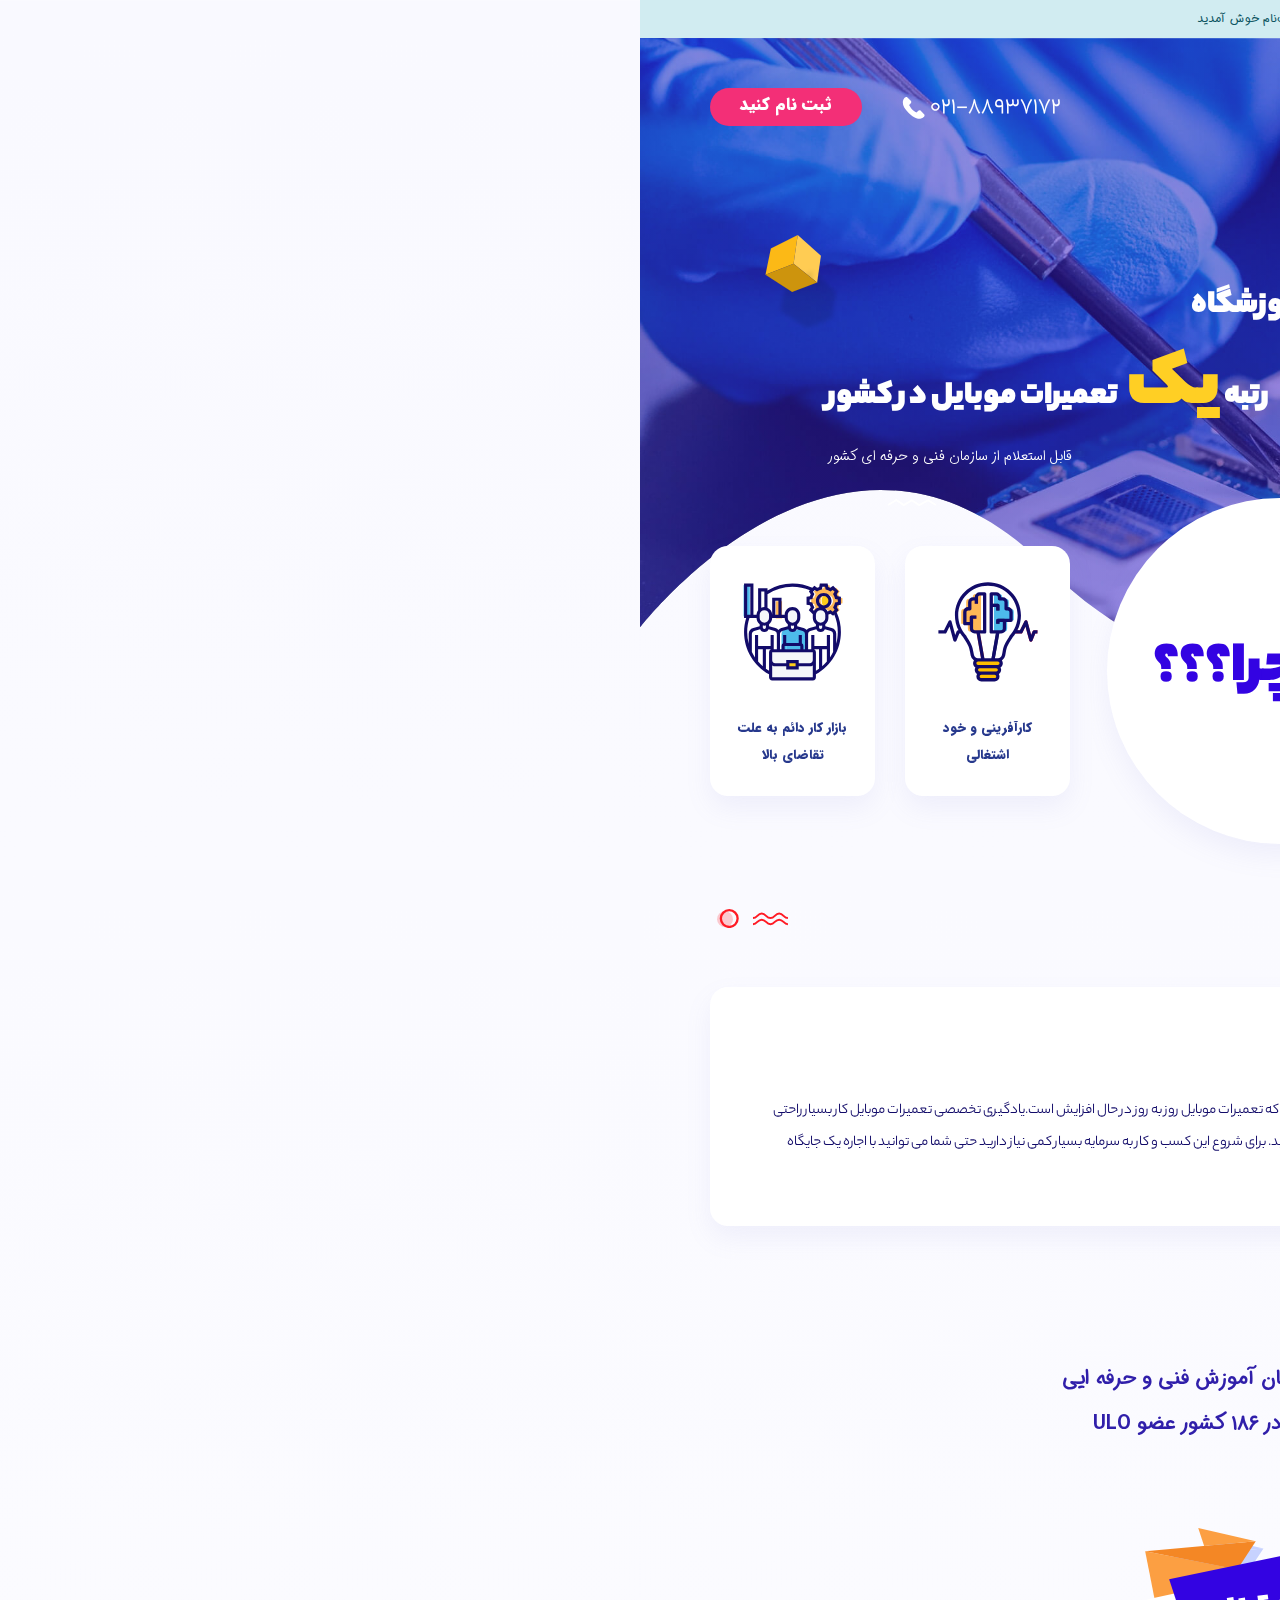
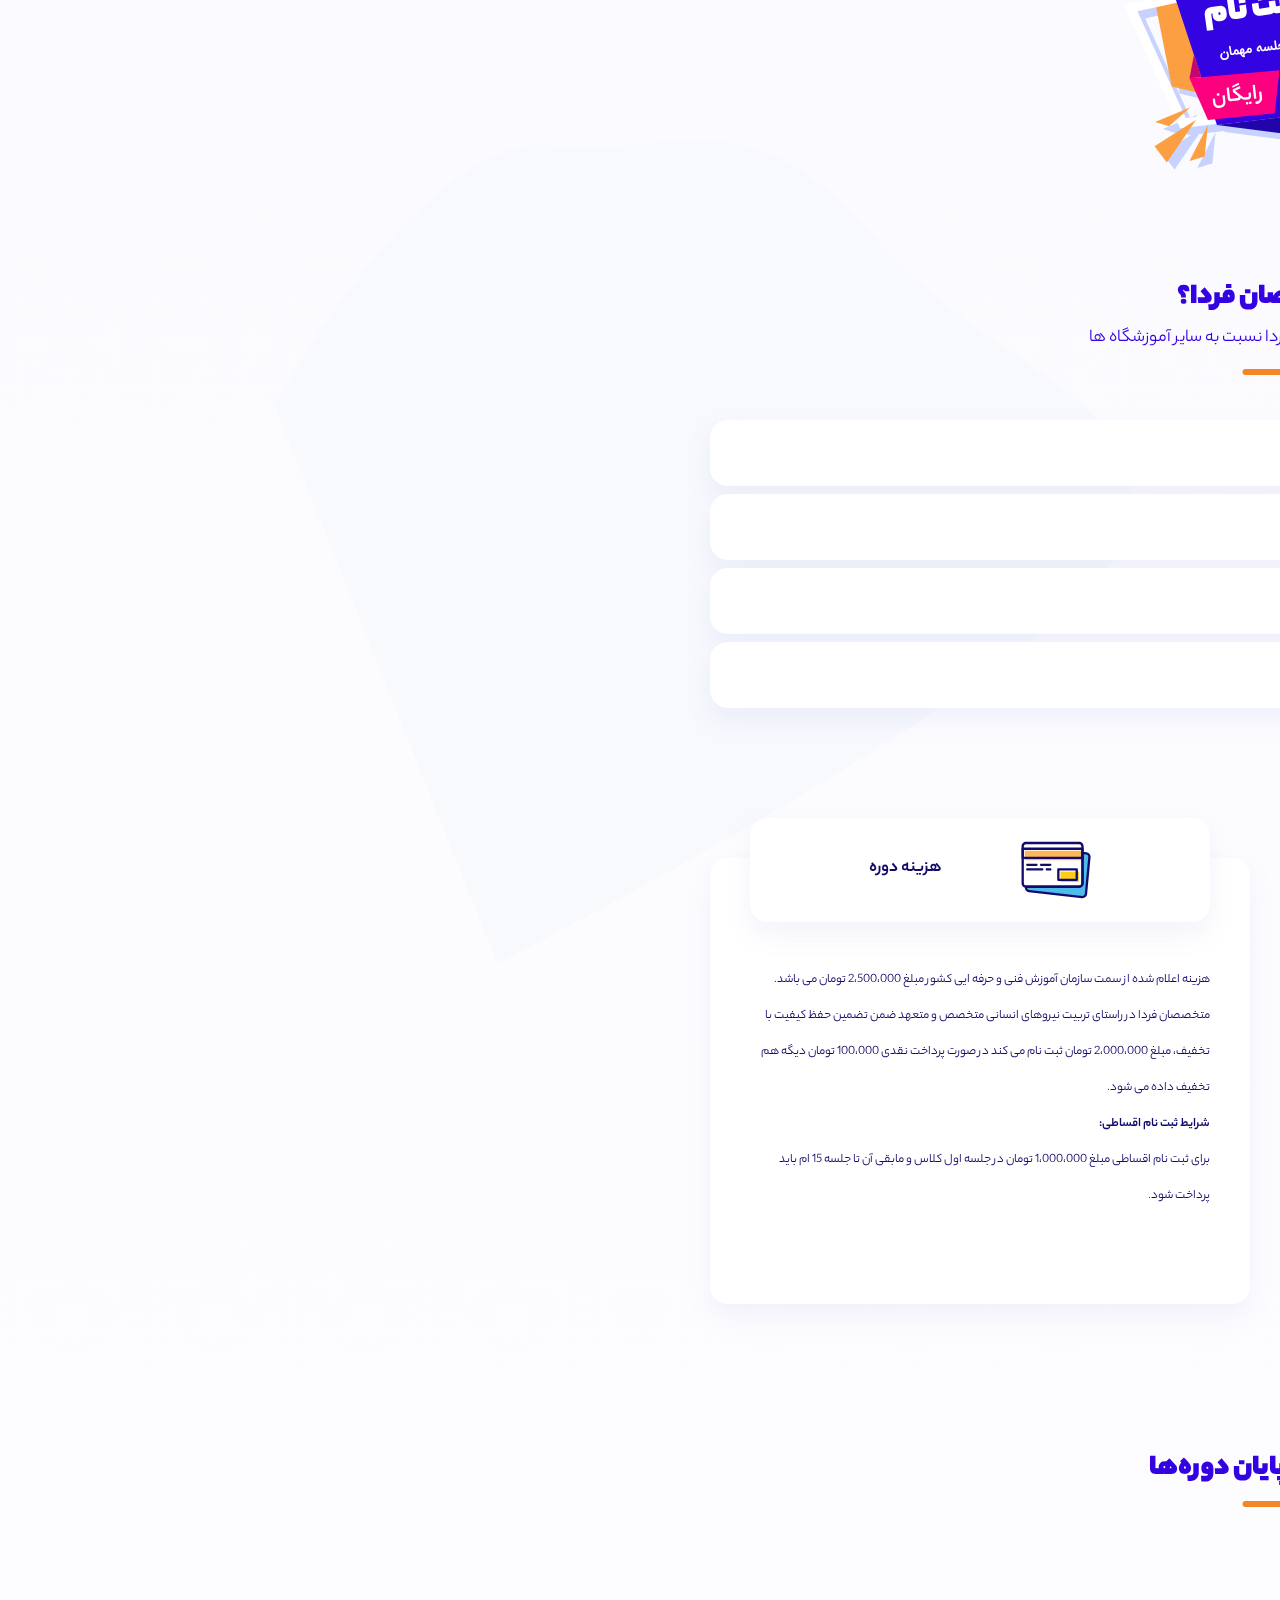
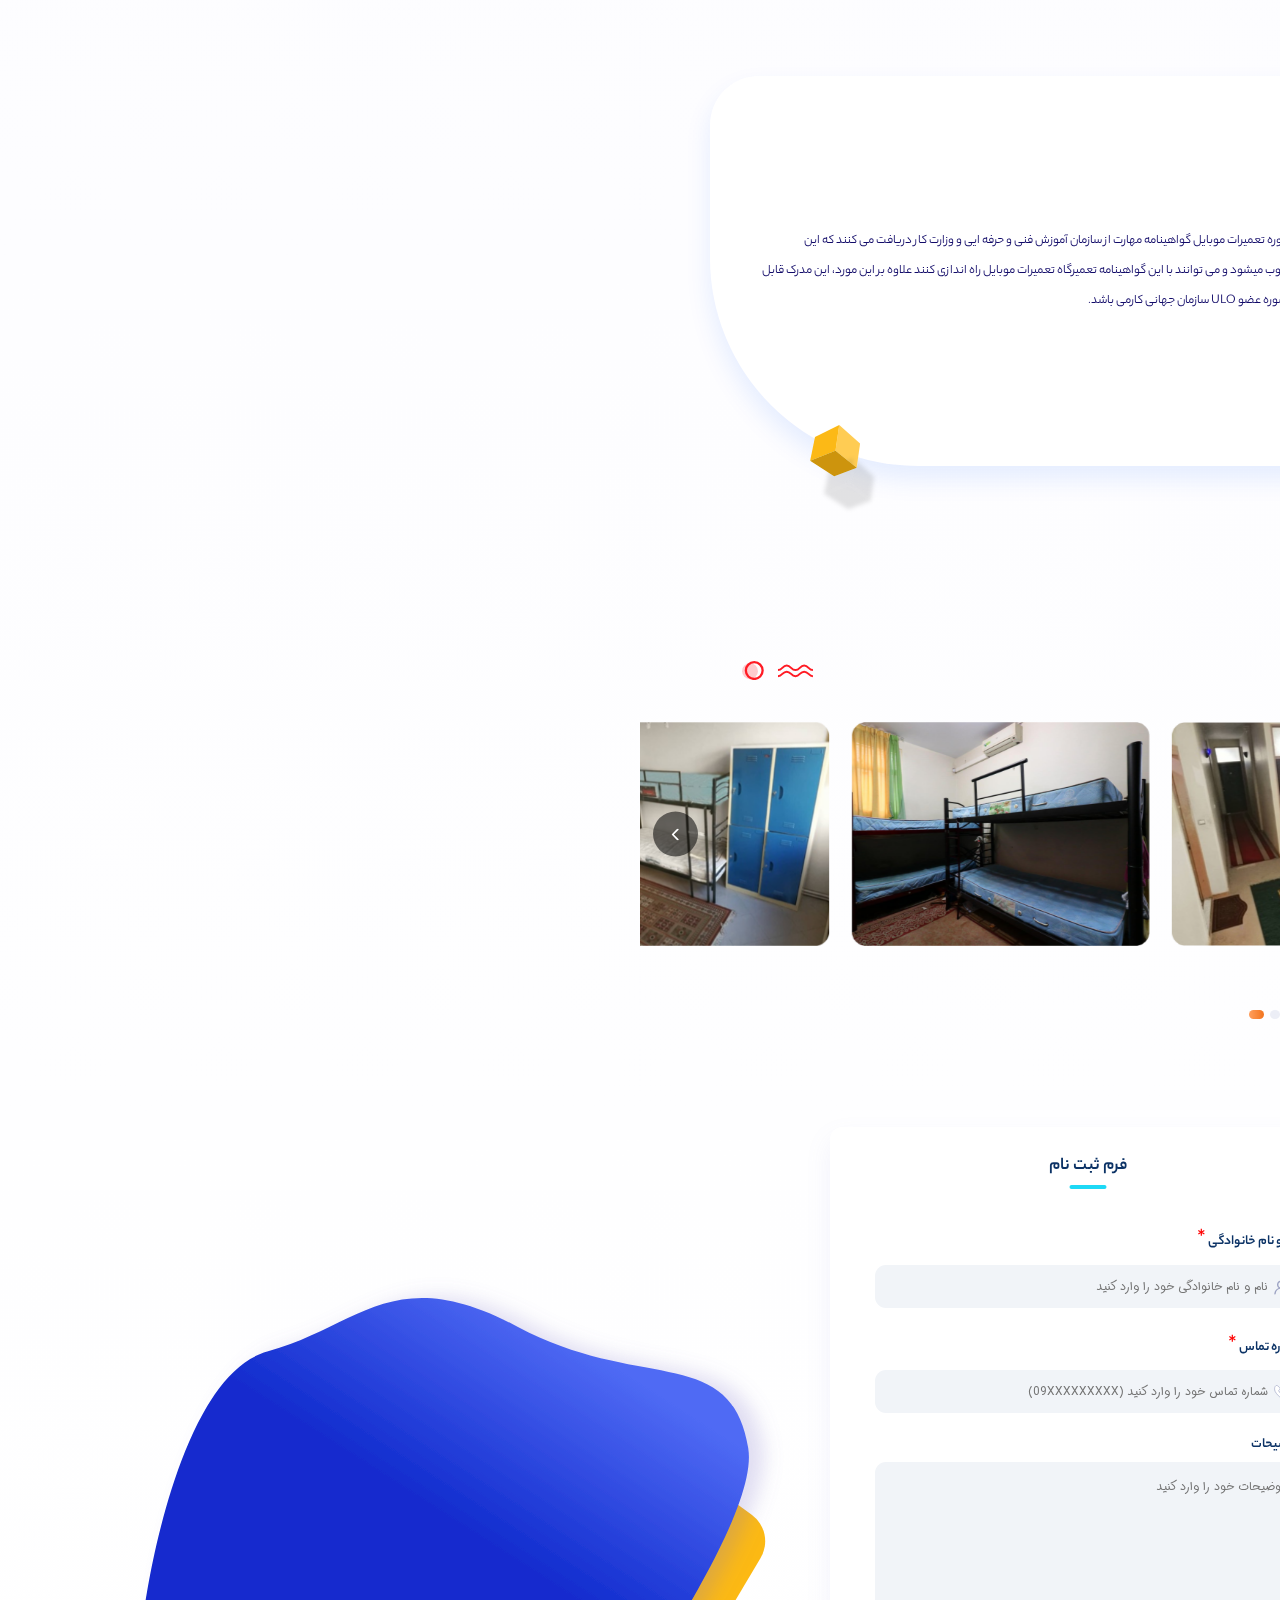
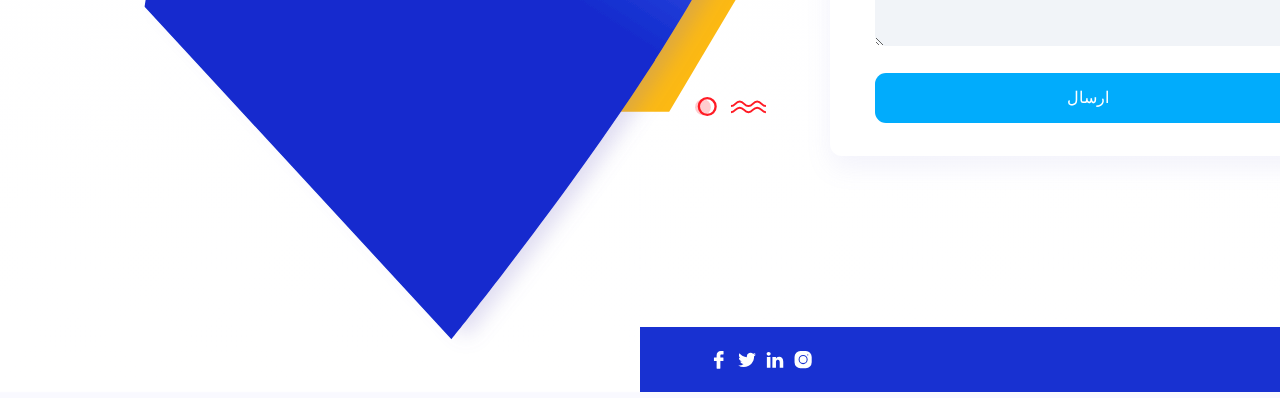
==== commit 262c0646: "google analytics" ====
--- a/index.html
+++ b/index.html
@@ -12,16 +12,13 @@
   <script src="assets/js/jquery-2.2.4.min.js"></script>
 
   <!-- Global site tag (gtag.js) - Google Analytics -->
-  <script async src="https://www.googletagmanager.com/gtag/js?id=UA-147371536-1"></script>
+  <script async src="https://www.googletagmanager.com/gtag/js?id=UA-168789720-1"></script>
   <script>
     window.dataLayer = window.dataLayer || [];
-
-    function gtag() {
-      dataLayer.push(arguments);
-    }
+    function gtag(){dataLayer.push(arguments);}
     gtag('js', new Date());
 
-    gtag('config', 'UA-147371536-1');
+    gtag('config', 'UA-168789720-1');
   </script>
 
   <!-- Google Tag Manager -->
--- a/assets/css/plugins.css
+++ b/assets/css/plugins.css
@@ -0,0 +1,31 @@
+/**
+ * Swiper 4.4.2
+ * Most modern mobile touch slider and framework with hardware accelerated transitions
+ * http://www.idangero.us/swiper/
+ *
+ * Copyright 2014-2018 Vladimir Kharlampidi
+ *
+ * Released under the MIT License
+ *
+ * Released on: November 1, 2018
+ */
+
+ /**
+ * Swiper 4.4.2
+ * Most modern mobile touch slider and framework with hardware accelerated transitions
+ * http://www.idangero.us/swiper/
+ *
+ * Copyright 2014-2018 Vladimir Kharlampidi
+ *
+ * Released under the MIT License
+ *
+ * Released on: November 1, 2018
+ */
+ .swiper-container{margin:0 auto;position:relative;overflow:hidden;list-style:none;padding:0;z-index:1}.swiper-container-no-flexbox .swiper-slide{float:left}.swiper-container-vertical>.swiper-wrapper{-webkit-box-orient:vertical;-webkit-box-direction:normal;-webkit-flex-direction:column;-ms-flex-direction:column;flex-direction:column}.swiper-wrapper{position:relative;width:100%;height:100%;z-index:1;display:-webkit-box;display:-webkit-flex;display:-ms-flexbox;display:flex;-webkit-transition-property:-webkit-transform;transition-property:-webkit-transform;-o-transition-property:transform;transition-property:transform;transition-property:transform,-webkit-transform;-webkit-box-sizing:content-box;box-sizing:content-box}.swiper-container-android .swiper-slide,.swiper-wrapper{-webkit-transform:translate3d(0,0,0);transform:translate3d(0,0,0)}.swiper-container-multirow>.swiper-wrapper{-webkit-flex-wrap:wrap;-ms-flex-wrap:wrap;flex-wrap:wrap}.swiper-container-free-mode>.swiper-wrapper{-webkit-transition-timing-function:ease-out;-o-transition-timing-function:ease-out;transition-timing-function:ease-out;margin:0 auto}.swiper-slide{-webkit-flex-shrink:0;-ms-flex-negative:0;flex-shrink:0;width:100%;height:100%;position:relative;-webkit-transition-property:-webkit-transform;transition-property:-webkit-transform;-o-transition-property:transform;transition-property:transform;transition-property:transform,-webkit-transform}.swiper-slide-invisible-blank{visibility:hidden}.swiper-container-autoheight,.swiper-container-autoheight .swiper-slide{height:auto}.swiper-container-autoheight .swiper-wrapper{-webkit-box-align:start;-webkit-align-items:flex-start;-ms-flex-align:start;align-items:flex-start;-webkit-transition-property:height,-webkit-transform;transition-property:height,-webkit-transform;-o-transition-property:transform,height;transition-property:transform,height;transition-property:transform,height,-webkit-transform}.swiper-container-3d{-webkit-perspective:1200px;perspective:1200px}.swiper-container-3d .swiper-cube-shadow,.swiper-container-3d .swiper-slide,.swiper-container-3d .swiper-slide-shadow-bottom,.swiper-container-3d .swiper-slide-shadow-left,.swiper-container-3d .swiper-slide-shadow-right,.swiper-container-3d .swiper-slide-shadow-top,.swiper-container-3d .swiper-wrapper{-webkit-transform-style:preserve-3d;transform-style:preserve-3d}.swiper-container-3d .swiper-slide-shadow-bottom,.swiper-container-3d .swiper-slide-shadow-left,.swiper-container-3d .swiper-slide-shadow-right,.swiper-container-3d .swiper-slide-shadow-top{position:absolute;left:0;top:0;width:100%;height:100%;pointer-events:none;z-index:10}.swiper-container-3d .swiper-slide-shadow-left{background-image:-webkit-gradient(linear,right top,left top,from(rgba(0,0,0,.5)),to(rgba(0,0,0,0)));background-image:-webkit-linear-gradient(right,rgba(0,0,0,.5),rgba(0,0,0,0));background-image:-o-linear-gradient(right,rgba(0,0,0,.5),rgba(0,0,0,0));background-image:linear-gradient(to left,rgba(0,0,0,.5),rgba(0,0,0,0))}.swiper-container-3d .swiper-slide-shadow-right{background-image:-webkit-gradient(linear,left top,right top,from(rgba(0,0,0,.5)),to(rgba(0,0,0,0)));background-image:-webkit-linear-gradient(left,rgba(0,0,0,.5),rgba(0,0,0,0));background-image:-o-linear-gradient(left,rgba(0,0,0,.5),rgba(0,0,0,0));background-image:linear-gradient(to right,rgba(0,0,0,.5),rgba(0,0,0,0))}.swiper-container-3d .swiper-slide-shadow-top{background-image:-webkit-gradient(linear,left bottom,left top,from(rgba(0,0,0,.5)),to(rgba(0,0,0,0)));background-image:-webkit-linear-gradient(bottom,rgba(0,0,0,.5),rgba(0,0,0,0));background-image:-o-linear-gradient(bottom,rgba(0,0,0,.5),rgba(0,0,0,0));background-image:linear-gradient(to top,rgba(0,0,0,.5),rgba(0,0,0,0))}.swiper-container-3d .swiper-slide-shadow-bottom{background-image:-webkit-gradient(linear,left top,left bottom,from(rgba(0,0,0,.5)),to(rgba(0,0,0,0)));background-image:-webkit-linear-gradient(top,rgba(0,0,0,.5),rgba(0,0,0,0));background-image:-o-linear-gradient(top,rgba(0,0,0,.5),rgba(0,0,0,0));background-image:linear-gradient(to bottom,rgba(0,0,0,.5),rgba(0,0,0,0))}.swiper-container-wp8-horizontal,.swiper-container-wp8-horizontal>.swiper-wrapper{-ms-touch-action:pan-y;touch-action:pan-y}.swiper-container-wp8-vertical,.swiper-container-wp8-vertical>.swiper-wrapper{-ms-touch-action:pan-x;touch-action:pan-x}.swiper-button-next,.swiper-button-prev{position:absolute;top:50%;width:27px;height:44px;margin-top:-22px;z-index:10;cursor:pointer;background-size:27px 44px;background-position:center;background-repeat:no-repeat}.swiper-button-next.swiper-button-disabled,.swiper-button-prev.swiper-button-disabled{opacity:.35;cursor:auto;pointer-events:none}.swiper-button-prev,.swiper-container-rtl .swiper-button-next{background-image:url("data:image/svg+xml;charset=utf-8,%3Csvg%20xmlns%3D'http%3A%2F%2Fwww.w3.org%2F2000%2Fsvg'%20viewBox%3D'0%200%2027%2044'%3E%3Cpath%20d%3D'M0%2C22L22%2C0l2.1%2C2.1L4.2%2C22l19.9%2C19.9L22%2C44L0%2C22L0%2C22L0%2C22z'%20fill%3D'%23007aff'%2F%3E%3C%2Fsvg%3E");left:10px;right:auto}.swiper-button-next,.swiper-container-rtl .swiper-button-prev{background-image:url("data:image/svg+xml;charset=utf-8,%3Csvg%20xmlns%3D'http%3A%2F%2Fwww.w3.org%2F2000%2Fsvg'%20viewBox%3D'0%200%2027%2044'%3E%3Cpath%20d%3D'M27%2C22L27%2C22L5%2C44l-2.1-2.1L22.8%2C22L2.9%2C2.1L5%2C0L27%2C22L27%2C22z'%20fill%3D'%23007aff'%2F%3E%3C%2Fsvg%3E");right:10px;left:auto}.swiper-button-prev.swiper-button-white,.swiper-container-rtl .swiper-button-next.swiper-button-white{background-image:url("data:image/svg+xml;charset=utf-8,%3Csvg%20xmlns%3D'http%3A%2F%2Fwww.w3.org%2F2000%2Fsvg'%20viewBox%3D'0%200%2027%2044'%3E%3Cpath%20d%3D'M0%2C22L22%2C0l2.1%2C2.1L4.2%2C22l19.9%2C19.9L22%2C44L0%2C22L0%2C22L0%2C22z'%20fill%3D'%23ffffff'%2F%3E%3C%2Fsvg%3E")}.swiper-button-next.swiper-button-white,.swiper-container-rtl .swiper-button-prev.swiper-button-white{background-image:url("data:image/svg+xml;charset=utf-8,%3Csvg%20xmlns%3D'http%3A%2F%2Fwww.w3.org%2F2000%2Fsvg'%20viewBox%3D'0%200%2027%2044'%3E%3Cpath%20d%3D'M27%2C22L27%2C22L5%2C44l-2.1-2.1L22.8%2C22L2.9%2C2.1L5%2C0L27%2C22L27%2C22z'%20fill%3D'%23ffffff'%2F%3E%3C%2Fsvg%3E")}.swiper-button-prev.swiper-button-black,.swiper-container-rtl .swiper-button-next.swiper-button-black{background-image:url("data:image/svg+xml;charset=utf-8,%3Csvg%20xmlns%3D'http%3A%2F%2Fwww.w3.org%2F2000%2Fsvg'%20viewBox%3D'0%200%2027%2044'%3E%3Cpath%20d%3D'M0%2C22L22%2C0l2.1%2C2.1L4.2%2C22l19.9%2C19.9L22%2C44L0%2C22L0%2C22L0%2C22z'%20fill%3D'%23000000'%2F%3E%3C%2Fsvg%3E")}.swiper-button-next.swiper-button-black,.swiper-container-rtl .swiper-button-prev.swiper-button-black{background-image:url("data:image/svg+xml;charset=utf-8,%3Csvg%20xmlns%3D'http%3A%2F%2Fwww.w3.org%2F2000%2Fsvg'%20viewBox%3D'0%200%2027%2044'%3E%3Cpath%20d%3D'M27%2C22L27%2C22L5%2C44l-2.1-2.1L22.8%2C22L2.9%2C2.1L5%2C0L27%2C22L27%2C22z'%20fill%3D'%23000000'%2F%3E%3C%2Fsvg%3E")}.swiper-button-lock{display:none}.swiper-pagination{position:absolute;text-align:center;-webkit-transition:.3s opacity;-o-transition:.3s opacity;transition:.3s opacity;-webkit-transform:translate3d(0,0,0);transform:translate3d(0,0,0);z-index:10}.swiper-pagination.swiper-pagination-hidden{opacity:0}.swiper-container-horizontal>.swiper-pagination-bullets,.swiper-pagination-custom,.swiper-pagination-fraction{bottom:10px;left:0;width:100%}.swiper-pagination-bullets-dynamic{overflow:hidden;font-size:0}.swiper-pagination-bullets-dynamic .swiper-pagination-bullet{-webkit-transform:scale(.33);-ms-transform:scale(.33);transform:scale(.33);position:relative}.swiper-pagination-bullets-dynamic .swiper-pagination-bullet-active{-webkit-transform:scale(1);-ms-transform:scale(1);transform:scale(1)}.swiper-pagination-bullets-dynamic .swiper-pagination-bullet-active-main{-webkit-transform:scale(1);-ms-transform:scale(1);transform:scale(1)}.swiper-pagination-bullets-dynamic .swiper-pagination-bullet-active-prev{-webkit-transform:scale(.66);-ms-transform:scale(.66);transform:scale(.66)}.swiper-pagination-bullets-dynamic .swiper-pagination-bullet-active-prev-prev{-webkit-transform:scale(.33);-ms-transform:scale(.33);transform:scale(.33)}.swiper-pagination-bullets-dynamic .swiper-pagination-bullet-active-next{-webkit-transform:scale(.66);-ms-transform:scale(.66);transform:scale(.66)}.swiper-pagination-bullets-dynamic .swiper-pagination-bullet-active-next-next{-webkit-transform:scale(.33);-ms-transform:scale(.33);transform:scale(.33)}.swiper-pagination-bullet{width:8px;height:8px;display:inline-block;border-radius:100%;background:#000;opacity:.2}button.swiper-pagination-bullet{border:none;margin:0;padding:0;-webkit-box-shadow:none;box-shadow:none;-webkit-appearance:none;-moz-appearance:none;appearance:none}.swiper-pagination-clickable .swiper-pagination-bullet{cursor:pointer}.swiper-pagination-bullet-active{opacity:1;background:#007aff}.swiper-container-vertical>.swiper-pagination-bullets{right:10px;top:50%;-webkit-transform:translate3d(0,-50%,0);transform:translate3d(0,-50%,0)}.swiper-container-vertical>.swiper-pagination-bullets .swiper-pagination-bullet{margin:6px 0;display:block}.swiper-container-vertical>.swiper-pagination-bullets.swiper-pagination-bullets-dynamic{top:50%;-webkit-transform:translateY(-50%);-ms-transform:translateY(-50%);transform:translateY(-50%);width:8px}.swiper-container-vertical>.swiper-pagination-bullets.swiper-pagination-bullets-dynamic .swiper-pagination-bullet{display:inline-block;-webkit-transition:.2s top,.2s -webkit-transform;transition:.2s top,.2s -webkit-transform;-o-transition:.2s transform,.2s top;transition:.2s transform,.2s top;transition:.2s transform,.2s top,.2s -webkit-transform}.swiper-container-horizontal>.swiper-pagination-bullets .swiper-pagination-bullet{margin:0 4px}.swiper-container-horizontal>.swiper-pagination-bullets.swiper-pagination-bullets-dynamic{left:50%;-webkit-transform:translateX(-50%);-ms-transform:translateX(-50%);transform:translateX(-50%);white-space:nowrap}.swiper-container-horizontal>.swiper-pagination-bullets.swiper-pagination-bullets-dynamic .swiper-pagination-bullet{-webkit-transition:.2s left,.2s -webkit-transform;transition:.2s left,.2s -webkit-transform;-o-transition:.2s transform,.2s left;transition:.2s transform,.2s left;transition:.2s transform,.2s left,.2s -webkit-transform}.swiper-container-horizontal.swiper-container-rtl>.swiper-pagination-bullets-dynamic .swiper-pagination-bullet{-webkit-transition:.2s right,.2s -webkit-transform;transition:.2s right,.2s -webkit-transform;-o-transition:.2s transform,.2s right;transition:.2s transform,.2s right;transition:.2s transform,.2s right,.2s -webkit-transform}.swiper-pagination-progressbar{background:rgba(0,0,0,.25);position:absolute}.swiper-pagination-progressbar .swiper-pagination-progressbar-fill{background:#007aff;position:absolute;left:0;top:0;width:100%;height:100%;-webkit-transform:scale(0);-ms-transform:scale(0);transform:scale(0);-webkit-transform-origin:left top;-ms-transform-origin:left top;transform-origin:left top}.swiper-container-rtl .swiper-pagination-progressbar .swiper-pagination-progressbar-fill{-webkit-transform-origin:right top;-ms-transform-origin:right top;transform-origin:right top}.swiper-container-horizontal>.swiper-pagination-progressbar,.swiper-container-vertical>.swiper-pagination-progressbar.swiper-pagination-progressbar-opposite{width:100%;height:4px;left:0;top:0}.swiper-container-horizontal>.swiper-pagination-progressbar.swiper-pagination-progressbar-opposite,.swiper-container-vertical>.swiper-pagination-progressbar{width:4px;height:100%;left:0;top:0}.swiper-pagination-white .swiper-pagination-bullet-active{background:#fff}.swiper-pagination-progressbar.swiper-pagination-white{background:rgba(255,255,255,.25)}.swiper-pagination-progressbar.swiper-pagination-white .swiper-pagination-progressbar-fill{background:#fff}.swiper-pagination-black .swiper-pagination-bullet-active{background:#000}.swiper-pagination-progressbar.swiper-pagination-black{background:rgba(0,0,0,.25)}.swiper-pagination-progressbar.swiper-pagination-black .swiper-pagination-progressbar-fill{background:#000}.swiper-pagination-lock{display:none}.swiper-scrollbar{border-radius:10px;position:relative;-ms-touch-action:none;background:rgba(0,0,0,.1)}.swiper-container-horizontal>.swiper-scrollbar{position:absolute;left:1%;bottom:3px;z-index:50;height:5px;width:98%}.swiper-container-vertical>.swiper-scrollbar{position:absolute;right:3px;top:1%;z-index:50;width:5px;height:98%}.swiper-scrollbar-drag{height:100%;width:100%;position:relative;background:rgba(0,0,0,.5);border-radius:10px;left:0;top:0}.swiper-scrollbar-cursor-drag{cursor:move}.swiper-scrollbar-lock{display:none}.swiper-zoom-container{width:100%;height:100%;display:-webkit-box;display:-webkit-flex;display:-ms-flexbox;display:flex;-webkit-box-pack:center;-webkit-justify-content:center;-ms-flex-pack:center;justify-content:center;-webkit-box-align:center;-webkit-align-items:center;-ms-flex-align:center;align-items:center;text-align:center}.swiper-zoom-container>canvas,.swiper-zoom-container>img,.swiper-zoom-container>svg{max-width:100%;max-height:100%;-o-object-fit:contain;object-fit:contain}.swiper-slide-zoomed{cursor:move}.swiper-lazy-preloader{width:42px;height:42px;position:absolute;left:50%;top:50%;margin-left:-21px;margin-top:-21px;z-index:10;-webkit-transform-origin:50%;-ms-transform-origin:50%;transform-origin:50%;-webkit-animation:swiper-preloader-spin 1s steps(12,end) infinite;animation:swiper-preloader-spin 1s steps(12,end) infinite}.swiper-lazy-preloader:after{display:block;content:'';width:100%;height:100%;background-image:url("data:image/svg+xml;charset=utf-8,%3Csvg%20viewBox%3D'0%200%20120%20120'%20xmlns%3D'http%3A%2F%2Fwww.w3.org%2F2000%2Fsvg'%20xmlns%3Axlink%3D'http%3A%2F%2Fwww.w3.org%2F1999%2Fxlink'%3E%3Cdefs%3E%3Cline%20id%3D'l'%20x1%3D'60'%20x2%3D'60'%20y1%3D'7'%20y2%3D'27'%20stroke%3D'%236c6c6c'%20stroke-width%3D'11'%20stroke-linecap%3D'round'%2F%3E%3C%2Fdefs%3E%3Cg%3E%3Cuse%20xlink%3Ahref%3D'%23l'%20opacity%3D'.27'%2F%3E%3Cuse%20xlink%3Ahref%3D'%23l'%20opacity%3D'.27'%20transform%3D'rotate(30%2060%2C60)'%2F%3E%3Cuse%20xlink%3Ahref%3D'%23l'%20opacity%3D'.27'%20transform%3D'rotate(60%2060%2C60)'%2F%3E%3Cuse%20xlink%3Ahref%3D'%23l'%20opacity%3D'.27'%20transform%3D'rotate(90%2060%2C60)'%2F%3E%3Cuse%20xlink%3Ahref%3D'%23l'%20opacity%3D'.27'%20transform%3D'rotate(120%2060%2C60)'%2F%3E%3Cuse%20xlink%3Ahref%3D'%23l'%20opacity%3D'.27'%20transform%3D'rotate(150%2060%2C60)'%2F%3E%3Cuse%20xlink%3Ahref%3D'%23l'%20opacity%3D'.37'%20transform%3D'rotate(180%2060%2C60)'%2F%3E%3Cuse%20xlink%3Ahref%3D'%23l'%20opacity%3D'.46'%20transform%3D'rotate(210%2060%2C60)'%2F%3E%3Cuse%20xlink%3Ahref%3D'%23l'%20opacity%3D'.56'%20transform%3D'rotate(240%2060%2C60)'%2F%3E%3Cuse%20xlink%3Ahref%3D'%23l'%20opacity%3D'.66'%20transform%3D'rotate(270%2060%2C60)'%2F%3E%3Cuse%20xlink%3Ahref%3D'%23l'%20opacity%3D'.75'%20transform%3D'rotate(300%2060%2C60)'%2F%3E%3Cuse%20xlink%3Ahref%3D'%23l'%20opacity%3D'.85'%20transform%3D'rotate(330%2060%2C60)'%2F%3E%3C%2Fg%3E%3C%2Fsvg%3E");background-position:50%;background-size:100%;background-repeat:no-repeat}.swiper-lazy-preloader-white:after{background-image:url("data:image/svg+xml;charset=utf-8,%3Csvg%20viewBox%3D'0%200%20120%20120'%20xmlns%3D'http%3A%2F%2Fwww.w3.org%2F2000%2Fsvg'%20xmlns%3Axlink%3D'http%3A%2F%2Fwww.w3.org%2F1999%2Fxlink'%3E%3Cdefs%3E%3Cline%20id%3D'l'%20x1%3D'60'%20x2%3D'60'%20y1%3D'7'%20y2%3D'27'%20stroke%3D'%23fff'%20stroke-width%3D'11'%20stroke-linecap%3D'round'%2F%3E%3C%2Fdefs%3E%3Cg%3E%3Cuse%20xlink%3Ahref%3D'%23l'%20opacity%3D'.27'%2F%3E%3Cuse%20xlink%3Ahref%3D'%23l'%20opacity%3D'.27'%20transform%3D'rotate(30%2060%2C60)'%2F%3E%3Cuse%20xlink%3Ahref%3D'%23l'%20opacity%3D'.27'%20transform%3D'rotate(60%2060%2C60)'%2F%3E%3Cuse%20xlink%3Ahref%3D'%23l'%20opacity%3D'.27'%20transform%3D'rotate(90%2060%2C60)'%2F%3E%3Cuse%20xlink%3Ahref%3D'%23l'%20opacity%3D'.27'%20transform%3D'rotate(120%2060%2C60)'%2F%3E%3Cuse%20xlink%3Ahref%3D'%23l'%20opacity%3D'.27'%20transform%3D'rotate(150%2060%2C60)'%2F%3E%3Cuse%20xlink%3Ahref%3D'%23l'%20opacity%3D'.37'%20transform%3D'rotate(180%2060%2C60)'%2F%3E%3Cuse%20xlink%3Ahref%3D'%23l'%20opacity%3D'.46'%20transform%3D'rotate(210%2060%2C60)'%2F%3E%3Cuse%20xlink%3Ahref%3D'%23l'%20opacity%3D'.56'%20transform%3D'rotate(240%2060%2C60)'%2F%3E%3Cuse%20xlink%3Ahref%3D'%23l'%20opacity%3D'.66'%20transform%3D'rotate(270%2060%2C60)'%2F%3E%3Cuse%20xlink%3Ahref%3D'%23l'%20opacity%3D'.75'%20transform%3D'rotate(300%2060%2C60)'%2F%3E%3Cuse%20xlink%3Ahref%3D'%23l'%20opacity%3D'.85'%20transform%3D'rotate(330%2060%2C60)'%2F%3E%3C%2Fg%3E%3C%2Fsvg%3E")}@-webkit-keyframes swiper-preloader-spin{100%{-webkit-transform:rotate(360deg);transform:rotate(360deg)}}@keyframes swiper-preloader-spin{100%{-webkit-transform:rotate(360deg);transform:rotate(360deg)}}.swiper-container .swiper-notification{position:absolute;left:0;top:0;pointer-events:none;opacity:0;z-index:-1000}.swiper-container-fade.swiper-container-free-mode .swiper-slide{-webkit-transition-timing-function:ease-out;-o-transition-timing-function:ease-out;transition-timing-function:ease-out}.swiper-container-fade .swiper-slide{pointer-events:none;-webkit-transition-property:opacity;-o-transition-property:opacity;transition-property:opacity}.swiper-container-fade .swiper-slide .swiper-slide{pointer-events:none}.swiper-container-fade .swiper-slide-active,.swiper-container-fade .swiper-slide-active .swiper-slide-active{pointer-events:auto}.swiper-container-cube{overflow:visible}.swiper-container-cube .swiper-slide{pointer-events:none;-webkit-backface-visibility:hidden;backface-visibility:hidden;z-index:1;visibility:hidden;-webkit-transform-origin:0 0;-ms-transform-origin:0 0;transform-origin:0 0;width:100%;height:100%}.swiper-container-cube .swiper-slide .swiper-slide{pointer-events:none}.swiper-container-cube.swiper-container-rtl .swiper-slide{-webkit-transform-origin:100% 0;-ms-transform-origin:100% 0;transform-origin:100% 0}.swiper-container-cube .swiper-slide-active,.swiper-container-cube .swiper-slide-active .swiper-slide-active{pointer-events:auto}.swiper-container-cube .swiper-slide-active,.swiper-container-cube .swiper-slide-next,.swiper-container-cube .swiper-slide-next+.swiper-slide,.swiper-container-cube .swiper-slide-prev{pointer-events:auto;visibility:visible}.swiper-container-cube .swiper-slide-shadow-bottom,.swiper-container-cube .swiper-slide-shadow-left,.swiper-container-cube .swiper-slide-shadow-right,.swiper-container-cube .swiper-slide-shadow-top{z-index:0;-webkit-backface-visibility:hidden;backface-visibility:hidden}.swiper-container-cube .swiper-cube-shadow{position:absolute;left:0;bottom:0;width:100%;height:100%;background:#000;opacity:.6;-webkit-filter:blur(50px);filter:blur(50px);z-index:0}.swiper-container-flip{overflow:visible}.swiper-container-flip .swiper-slide{pointer-events:none;-webkit-backface-visibility:hidden;backface-visibility:hidden;z-index:1}.swiper-container-flip .swiper-slide .swiper-slide{pointer-events:none}.swiper-container-flip .swiper-slide-active,.swiper-container-flip .swiper-slide-active .swiper-slide-active{pointer-events:auto}.swiper-container-flip .swiper-slide-shadow-bottom,.swiper-container-flip .swiper-slide-shadow-left,.swiper-container-flip .swiper-slide-shadow-right,.swiper-container-flip .swiper-slide-shadow-top{z-index:0;-webkit-backface-visibility:hidden;backface-visibility:hidden}.swiper-container-coverflow .swiper-wrapper{-ms-perspective:1200px}
+
+
+
+/**
+ * Tingle.css
+ */
+ .tingle-modal *{box-sizing:border-box}.tingle-modal{position:fixed;top:0;right:0;bottom:0;left:0;z-index:1000;display:-ms-flexbox;display:flex;visibility:hidden;-ms-flex-direction:column;flex-direction:column;-ms-flex-align:center;align-items:center;overflow:hidden;-webkit-overflow-scrolling:touch;background:rgba(0,0,0,.8);opacity:0;cursor:pointer;transition:transform .2s ease}.tingle-modal--noClose .tingle-modal__close,.tingle-modal__closeLabel{display:none}.tingle-modal--confirm .tingle-modal-box{text-align:center}.tingle-modal--noOverlayClose{cursor:default}.tingle-modal__close{position:fixed;top:10px;right:28px;z-index:1000;padding:0;width:5rem;height:5rem;border:none;background-color:transparent;color:#f0f0f0;font-size:6rem;font-family:monospace;line-height:1;cursor:pointer;transition:color .3s ease}.tingle-modal__close:hover{color:#fff}.tingle-modal-box{position:relative;-ms-flex-negative:0;flex-shrink:0;margin-top:auto;margin-bottom:auto;width:60%;border-radius:4px;background:#fff;opacity:1;cursor:auto;transition:transform .3s cubic-bezier(.175,.885,.32,1.275);-ms-transform:scale(.8);transform:scale(.8)}.tingle-modal-box__content{padding:3rem}.tingle-modal-box__footer{padding:1.5rem 2rem;width:auto;border-bottom-right-radius:4px;border-bottom-left-radius:4px;background-color:#f5f5f5;cursor:auto}.tingle-modal-box__footer::after{display:table;clear:both;content:""}.tingle-modal-box__footer--sticky{position:fixed;bottom:-200px;z-index:10001;opacity:1;transition:bottom .3s ease-in-out .3s}.tingle-enabled{position:fixed;right:0;left:0;overflow:hidden}.tingle-modal--visible .tingle-modal-box__footer{bottom:0}.tingle-enabled .tingle-content-wrapper{filter:blur(8px)}.tingle-modal--visible{visibility:visible;opacity:1}.tingle-modal--visible .tingle-modal-box{-ms-transform:scale(1);transform:scale(1)}.tingle-modal--overflow{overflow-y:scroll;padding-top:8vh}.tingle-btn{display:inline-block;margin:0 .5rem;padding:1rem 2rem;border:none;background-color:grey;box-shadow:none;color:#fff;vertical-align:middle;text-decoration:none;font-size:inherit;font-family:inherit;line-height:normal;cursor:pointer;transition:background-color .4s ease}.tingle-btn--primary{background-color:#3498db}.tingle-btn--danger{background-color:#e74c3c}.tingle-btn--default{background-color:#34495e}.tingle-btn--pull-left{float:left}.tingle-btn--pull-right{float:right}@media (max-width :540px){.tingle-modal{top:0;display:block;padding-top:60px;width:100%}.tingle-modal-box{width:auto;border-radius:0}.tingle-modal-box__content{overflow-y:scroll}.tingle-modal--noClose{top:0}.tingle-modal--noOverlayClose{padding-top:0}.tingle-modal-box__footer .tingle-btn{display:block;float:none;margin-bottom:1rem;width:100%}.tingle-modal__close{top:0;right:0;left:0;display:block;width:100%;height:60px;border:none;background-color:#2c3e50;box-shadow:none;color:#fff;line-height:55px}.tingle-modal__closeLabel{display:inline-block;vertical-align:middle;font-size:1.5rem;font-family:-apple-system,BlinkMacSystemFont,"Segoe UI",Roboto,Oxygen,Ubuntu,Cantarell,"Fira Sans","Droid Sans","Helvetica Neue",sans-serif}.tingle-modal__closeIcon{display:inline-block;margin-right:.5rem;vertical-align:middle;font-size:4rem}}@supports ((-webkit-backdrop-filter:blur(12px)) or (backdrop-filter:blur(12px))){.tingle-modal{-webkit-backdrop-filter:blur(20px);backdrop-filter:blur(20px)}@media (max-width :540px){.tingle-modal{-webkit-backdrop-filter:blur(8px);backdrop-filter:blur(8px)}}.tingle-enabled .tingle-content-wrapper{filter:none}}
--- a/assets/css/styles.css
+++ b/assets/css/styles.css
@@ -0,0 +1,4367 @@
+.container,
+.container-fluid {
+  width: 100%;
+  margin-left: auto;
+  margin-right: auto;
+  padding-right: 15px;
+  padding-left: 15px;
+}
+.col,
+[class^="col-"],
+[class*=" col-"] {
+  position: relative;
+  width: 100%;
+  min-height: 1px;
+  padding-right: 15px;
+  padding-left: 15px;
+}
+.no-gutters .col,
+.no-gutters [class^="col-"],
+.no-gutters [class*=" col-"],
+.grid-row .col,
+.grid-row [class^="col-"],
+.grid-row [class*=" col-"] {
+  padding-left: 0;
+  padding-right: 0;
+}
+.grid-row,
+.row {
+  display: -ms-flexbox;
+  display: box;
+  display: flex;
+  -ms-flex-wrap: wrap;
+  flex-wrap: wrap;
+  list-style: none;
+}
+.row {
+  margin-right: -15px;
+  margin-left: -15px;
+}
+.row.mar24 {
+  margin-right: -12px;
+  margin-left: -12px;
+}
+.row.mar24 [class*="col-"],
+.row.mar24 [class^="col-"] {
+  padding-right: 12px;
+  padding-left: 12px;
+}
+.row.mar20 {
+  margin-right: -10px;
+  margin-left: -10px;
+}
+.row.mar20 [class*="col-"],
+.row.mar20 [class^="col-"] {
+  padding-right: 10px;
+  padding-left: 10px;
+}
+.row.mar15 {
+  margin-right: -7.5px;
+  margin-left: -7.5px;
+}
+.row.mar15 [class*="col-"],
+.row.mar15 [class^="col-"] {
+  padding-right: 7.5px;
+  padding-left: 7.5px;
+}
+.row.mar12 {
+  margin-right: -6px;
+  margin-left: -6px;
+}
+.row.mar12 .col,
+.row.mar12 [class*="col-"],
+.row.mar12 [class^="col-"] {
+  padding-right: 6px;
+  padding-left: 6px;
+}
+.grid-top {
+  -ms-flex-align: start;
+  align-items: flex-start;
+}
+.grid-bottom {
+  -ms-flex-align: end;
+  align-items: flex-end;
+}
+.grid-center {
+  -ms-flex-align: center;
+  align-items: center;
+}
+.grid-justify-enter {
+  -ms-flex-pack: center;
+  justify-content: center;
+}
+.grid-col-top {
+  align-self: flex-start;
+  -ms-flex-item-align: start;
+}
+.grid-col-bottom {
+  align-self: flex-end;
+  -ms-flex-item-align: end;
+}
+.grid-col--center {
+  align-self: center;
+  -ms-flex-item-align: center;
+}
+.grid-col-auto-size {
+  box-flex: 0;
+  -ms-flex: none;
+  flex: none;
+}
+.no-gutters {
+  margin-left: 0;
+  margin-right: 0;
+}
+:root[dir=rtl] [class^="offset-"],
+:root[dir=rtl] [class*=" offset-"] {
+  margin-left: 0;
+}
+.col {
+  flex-basis: 0;
+  -ms-box-flex: 1;
+  box-flex: 1;
+  flex-grow: 1;
+  max-width: 100%;
+}
+.col-xs-auto {
+  box-flex: 1;
+  -ms-flex: 0 0 auto;
+  flex: 0 0 auto;
+  width: auto;
+  max-width: none;
+}
+.col-xs {
+  flex-basis: 0;
+  -ms-box-flex: 1;
+  box-flex: 1;
+  flex-grow: 1;
+  max-width: 100%;
+}
+.col-xs-1 {
+  box-flex: 1;
+  -ms-flex: 0 0 8.333333333333332%;
+  flex: 0 0 8.333333333333332%;
+  max-width: 8.333333333333332%;
+}
+.col-xs-2 {
+  box-flex: 1;
+  -ms-flex: 0 0 16.666666666666664%;
+  flex: 0 0 16.666666666666664%;
+  max-width: 16.666666666666664%;
+}
+.col-xs-3 {
+  box-flex: 1;
+  -ms-flex: 0 0 25%;
+  flex: 0 0 25%;
+  max-width: 25%;
+}
+.col-xs-4 {
+  box-flex: 1;
+  -ms-flex: 0 0 33.33333333333333%;
+  flex: 0 0 33.33333333333333%;
+  max-width: 33.33333333333333%;
+}
+.col-xs-5 {
+  box-flex: 1;
+  -ms-flex: 0 0 41.66666666666667%;
+  flex: 0 0 41.66666666666667%;
+  max-width: 41.66666666666667%;
+}
+.col-xs-6 {
+  box-flex: 1;
+  -ms-flex: 0 0 50%;
+  flex: 0 0 50%;
+  max-width: 50%;
+}
+.col-xs-7 {
+  box-flex: 1;
+  -ms-flex: 0 0 58.333333333333336%;
+  flex: 0 0 58.333333333333336%;
+  max-width: 58.333333333333336%;
+}
+.col-xs-8 {
+  box-flex: 1;
+  -ms-flex: 0 0 66.66666666666666%;
+  flex: 0 0 66.66666666666666%;
+  max-width: 66.66666666666666%;
+}
+.col-xs-9 {
+  box-flex: 1;
+  -ms-flex: 0 0 75%;
+  flex: 0 0 75%;
+  max-width: 75%;
+}
+.col-xs-10 {
+  box-flex: 1;
+  -ms-flex: 0 0 83.33333333333334%;
+  flex: 0 0 83.33333333333334%;
+  max-width: 83.33333333333334%;
+}
+.col-xs-11 {
+  box-flex: 1;
+  -ms-flex: 0 0 91.66666666666666%;
+  flex: 0 0 91.66666666666666%;
+  max-width: 91.66666666666666%;
+}
+.col-xs-12 {
+  box-flex: 1;
+  -ms-flex: 0 0 100%;
+  flex: 0 0 100%;
+  max-width: 100%;
+}
+.offset-xs-1 {
+  margin-left: 8.333333333333332%;
+}
+:root[dir=rtl] .offset-xs-1 {
+  margin-right: 8.333333333333332%;
+}
+.offset-xs-2 {
+  margin-left: 16.666666666666664%;
+}
+:root[dir=rtl] .offset-xs-2 {
+  margin-right: 16.666666666666664%;
+}
+.offset-xs-3 {
+  margin-left: 25%;
+}
+:root[dir=rtl] .offset-xs-3 {
+  margin-right: 25%;
+}
+.offset-xs-4 {
+  margin-left: 33.33333333333333%;
+}
+:root[dir=rtl] .offset-xs-4 {
+  margin-right: 33.33333333333333%;
+}
+.offset-xs-5 {
+  margin-left: 41.66666666666667%;
+}
+:root[dir=rtl] .offset-xs-5 {
+  margin-right: 41.66666666666667%;
+}
+.offset-xs-6 {
+  margin-left: 50%;
+}
+:root[dir=rtl] .offset-xs-6 {
+  margin-right: 50%;
+}
+.offset-xs-7 {
+  margin-left: 58.333333333333336%;
+}
+:root[dir=rtl] .offset-xs-7 {
+  margin-right: 58.333333333333336%;
+}
+.offset-xs-8 {
+  margin-left: 66.66666666666666%;
+}
+:root[dir=rtl] .offset-xs-8 {
+  margin-right: 66.66666666666666%;
+}
+.offset-xs-9 {
+  margin-left: 75%;
+}
+:root[dir=rtl] .offset-xs-9 {
+  margin-right: 75%;
+}
+.offset-xs-10 {
+  margin-left: 83.33333333333334%;
+}
+:root[dir=rtl] .offset-xs-10 {
+  margin-right: 83.33333333333334%;
+}
+.offset-xs-11 {
+  margin-left: 91.66666666666666%;
+}
+:root[dir=rtl] .offset-xs-11 {
+  margin-right: 91.66666666666666%;
+}
+.offset-xs-12 {
+  margin-left: 100%;
+}
+:root[dir=rtl] .offset-xs-12 {
+  margin-right: 100%;
+}
+.order-xs-first {
+  -ms-flex-order: -1;
+  order: -1;
+}
+.order-xs-1 {
+  -ms-flex-order: 1;
+  order: 1;
+}
+.order-xs-2 {
+  -ms-flex-order: 2;
+  order: 2;
+}
+.order-xs-3 {
+  -ms-flex-order: 3;
+  order: 3;
+}
+.order-xs-4 {
+  -ms-flex-order: 4;
+  order: 4;
+}
+.order-xs-5 {
+  -ms-flex-order: 5;
+  order: 5;
+}
+.order-xs-6 {
+  -ms-flex-order: 6;
+  order: 6;
+}
+.order-xs-7 {
+  -ms-flex-order: 7;
+  order: 7;
+}
+.order-xs-8 {
+  -ms-flex-order: 8;
+  order: 8;
+}
+.order-xs-9 {
+  -ms-flex-order: 9;
+  order: 9;
+}
+.order-xs-10 {
+  -ms-flex-order: 10;
+  order: 10;
+}
+.order-xs-11 {
+  -ms-flex-order: 11;
+  order: 11;
+}
+.order-xs-12 {
+  -ms-flex-order: 12;
+  order: 12;
+}
+@media (min-width: 576px) {
+  .container {
+    max-width: 540px;
+  }
+  .col {
+    flex-basis: 0;
+    -ms-box-flex: 1;
+    box-flex: 1;
+    flex-grow: 1;
+    max-width: 100%;
+  }
+  .col-sm-auto {
+    box-flex: 1;
+    -ms-flex: 0 0 auto;
+    flex: 0 0 auto;
+    width: auto;
+    max-width: none;
+  }
+  .col-sm {
+    flex-basis: 0;
+    -ms-box-flex: 1;
+    box-flex: 1;
+    flex-grow: 1;
+    max-width: 100%;
+  }
+  .col-sm-1 {
+    box-flex: 1;
+    -ms-flex: 0 0 8.333333333333332%;
+    flex: 0 0 8.333333333333332%;
+    max-width: 8.333333333333332%;
+  }
+  .col-sm-2 {
+    box-flex: 1;
+    -ms-flex: 0 0 16.666666666666664%;
+    flex: 0 0 16.666666666666664%;
+    max-width: 16.666666666666664%;
+  }
+  .col-sm-3 {
+    box-flex: 1;
+    -ms-flex: 0 0 25%;
+    flex: 0 0 25%;
+    max-width: 25%;
+  }
+  .col-sm-4 {
+    box-flex: 1;
+    -ms-flex: 0 0 33.33333333333333%;
+    flex: 0 0 33.33333333333333%;
+    max-width: 33.33333333333333%;
+  }
+  .col-sm-5 {
+    box-flex: 1;
+    -ms-flex: 0 0 41.66666666666667%;
+    flex: 0 0 41.66666666666667%;
+    max-width: 41.66666666666667%;
+  }
+  .col-sm-6 {
+    box-flex: 1;
+    -ms-flex: 0 0 50%;
+    flex: 0 0 50%;
+    max-width: 50%;
+  }
+  .col-sm-7 {
+    box-flex: 1;
+    -ms-flex: 0 0 58.333333333333336%;
+    flex: 0 0 58.333333333333336%;
+    max-width: 58.333333333333336%;
+  }
+  .col-sm-8 {
+    box-flex: 1;
+    -ms-flex: 0 0 66.66666666666666%;
+    flex: 0 0 66.66666666666666%;
+    max-width: 66.66666666666666%;
+  }
+  .col-sm-9 {
+    box-flex: 1;
+    -ms-flex: 0 0 75%;
+    flex: 0 0 75%;
+    max-width: 75%;
+  }
+  .col-sm-10 {
+    box-flex: 1;
+    -ms-flex: 0 0 83.33333333333334%;
+    flex: 0 0 83.33333333333334%;
+    max-width: 83.33333333333334%;
+  }
+  .col-sm-11 {
+    box-flex: 1;
+    -ms-flex: 0 0 91.66666666666666%;
+    flex: 0 0 91.66666666666666%;
+    max-width: 91.66666666666666%;
+  }
+  .col-sm-12 {
+    box-flex: 1;
+    -ms-flex: 0 0 100%;
+    flex: 0 0 100%;
+    max-width: 100%;
+  }
+  .offset-sm-1 {
+    margin-left: 8.333333333333332%;
+  }
+  :root[dir=rtl] .offset-sm-1 {
+    margin-right: 8.333333333333332%;
+  }
+  .offset-sm-2 {
+    margin-left: 16.666666666666664%;
+  }
+  :root[dir=rtl] .offset-sm-2 {
+    margin-right: 16.666666666666664%;
+  }
+  .offset-sm-3 {
+    margin-left: 25%;
+  }
+  :root[dir=rtl] .offset-sm-3 {
+    margin-right: 25%;
+  }
+  .offset-sm-4 {
+    margin-left: 33.33333333333333%;
+  }
+  :root[dir=rtl] .offset-sm-4 {
+    margin-right: 33.33333333333333%;
+  }
+  .offset-sm-5 {
+    margin-left: 41.66666666666667%;
+  }
+  :root[dir=rtl] .offset-sm-5 {
+    margin-right: 41.66666666666667%;
+  }
+  .offset-sm-6 {
+    margin-left: 50%;
+  }
+  :root[dir=rtl] .offset-sm-6 {
+    margin-right: 50%;
+  }
+  .offset-sm-7 {
+    margin-left: 58.333333333333336%;
+  }
+  :root[dir=rtl] .offset-sm-7 {
+    margin-right: 58.333333333333336%;
+  }
+  .offset-sm-8 {
+    margin-left: 66.66666666666666%;
+  }
+  :root[dir=rtl] .offset-sm-8 {
+    margin-right: 66.66666666666666%;
+  }
+  .offset-sm-9 {
+    margin-left: 75%;
+  }
+  :root[dir=rtl] .offset-sm-9 {
+    margin-right: 75%;
+  }
+  .offset-sm-10 {
+    margin-left: 83.33333333333334%;
+  }
+  :root[dir=rtl] .offset-sm-10 {
+    margin-right: 83.33333333333334%;
+  }
+  .offset-sm-11 {
+    margin-left: 91.66666666666666%;
+  }
+  :root[dir=rtl] .offset-sm-11 {
+    margin-right: 91.66666666666666%;
+  }
+  .offset-sm-12 {
+    margin-left: 100%;
+  }
+  :root[dir=rtl] .offset-sm-12 {
+    margin-right: 100%;
+  }
+  .order-sm-first {
+    -ms-flex-order: -1;
+    order: -1;
+  }
+  .order-sm-1 {
+    -ms-flex-order: 1;
+    order: 1;
+  }
+  .order-sm-2 {
+    -ms-flex-order: 2;
+    order: 2;
+  }
+  .order-sm-3 {
+    -ms-flex-order: 3;
+    order: 3;
+  }
+  .order-sm-4 {
+    -ms-flex-order: 4;
+    order: 4;
+  }
+  .order-sm-5 {
+    -ms-flex-order: 5;
+    order: 5;
+  }
+  .order-sm-6 {
+    -ms-flex-order: 6;
+    order: 6;
+  }
+  .order-sm-7 {
+    -ms-flex-order: 7;
+    order: 7;
+  }
+  .order-sm-8 {
+    -ms-flex-order: 8;
+    order: 8;
+  }
+  .order-sm-9 {
+    -ms-flex-order: 9;
+    order: 9;
+  }
+  .order-sm-10 {
+    -ms-flex-order: 10;
+    order: 10;
+  }
+  .order-sm-11 {
+    -ms-flex-order: 11;
+    order: 11;
+  }
+  .order-sm-12 {
+    -ms-flex-order: 12;
+    order: 12;
+  }
+}
+@media (min-width: 768px) {
+  .container {
+    max-width: 720px;
+  }
+  .col {
+    flex-basis: 0;
+    -ms-box-flex: 1;
+    box-flex: 1;
+    flex-grow: 1;
+    max-width: 100%;
+  }
+  .col-md-auto {
+    box-flex: 1;
+    -ms-flex: 0 0 auto;
+    flex: 0 0 auto;
+    width: auto;
+    max-width: none;
+  }
+  .col-md {
+    flex-basis: 0;
+    -ms-box-flex: 1;
+    box-flex: 1;
+    flex-grow: 1;
+    max-width: 100%;
+  }
+  .col-md-1 {
+    box-flex: 1;
+    -ms-flex: 0 0 8.333333333333332%;
+    flex: 0 0 8.333333333333332%;
+    max-width: 8.333333333333332%;
+  }
+  .col-md-2 {
+    box-flex: 1;
+    -ms-flex: 0 0 16.666666666666664%;
+    flex: 0 0 16.666666666666664%;
+    max-width: 16.666666666666664%;
+  }
+  .col-md-3 {
+    box-flex: 1;
+    -ms-flex: 0 0 25%;
+    flex: 0 0 25%;
+    max-width: 25%;
+  }
+  .col-md-4 {
+    box-flex: 1;
+    -ms-flex: 0 0 33.33333333333333%;
+    flex: 0 0 33.33333333333333%;
+    max-width: 33.33333333333333%;
+  }
+  .col-md-5 {
+    box-flex: 1;
+    -ms-flex: 0 0 41.66666666666667%;
+    flex: 0 0 41.66666666666667%;
+    max-width: 41.66666666666667%;
+  }
+  .col-md-6 {
+    box-flex: 1;
+    -ms-flex: 0 0 50%;
+    flex: 0 0 50%;
+    max-width: 50%;
+  }
+  .col-md-7 {
+    box-flex: 1;
+    -ms-flex: 0 0 58.333333333333336%;
+    flex: 0 0 58.333333333333336%;
+    max-width: 58.333333333333336%;
+  }
+  .col-md-8 {
+    box-flex: 1;
+    -ms-flex: 0 0 66.66666666666666%;
+    flex: 0 0 66.66666666666666%;
+    max-width: 66.66666666666666%;
+  }
+  .col-md-9 {
+    box-flex: 1;
+    -ms-flex: 0 0 75%;
+    flex: 0 0 75%;
+    max-width: 75%;
+  }
+  .col-md-10 {
+    box-flex: 1;
+    -ms-flex: 0 0 83.33333333333334%;
+    flex: 0 0 83.33333333333334%;
+    max-width: 83.33333333333334%;
+  }
+  .col-md-11 {
+    box-flex: 1;
+    -ms-flex: 0 0 91.66666666666666%;
+    flex: 0 0 91.66666666666666%;
+    max-width: 91.66666666666666%;
+  }
+  .col-md-12 {
+    box-flex: 1;
+    -ms-flex: 0 0 100%;
+    flex: 0 0 100%;
+    max-width: 100%;
+  }
+  .offset-md-1 {
+    margin-left: 8.333333333333332%;
+  }
+  :root[dir=rtl] .offset-md-1 {
+    margin-right: 8.333333333333332%;
+  }
+  .offset-md-2 {
+    margin-left: 16.666666666666664%;
+  }
+  :root[dir=rtl] .offset-md-2 {
+    margin-right: 16.666666666666664%;
+  }
+  .offset-md-3 {
+    margin-left: 25%;
+  }
+  :root[dir=rtl] .offset-md-3 {
+    margin-right: 25%;
+  }
+  .offset-md-4 {
+    margin-left: 33.33333333333333%;
+  }
+  :root[dir=rtl] .offset-md-4 {
+    margin-right: 33.33333333333333%;
+  }
+  .offset-md-5 {
+    margin-left: 41.66666666666667%;
+  }
+  :root[dir=rtl] .offset-md-5 {
+    margin-right: 41.66666666666667%;
+  }
+  .offset-md-6 {
+    margin-left: 50%;
+  }
+  :root[dir=rtl] .offset-md-6 {
+    margin-right: 50%;
+  }
+  .offset-md-7 {
+    margin-left: 58.333333333333336%;
+  }
+  :root[dir=rtl] .offset-md-7 {
+    margin-right: 58.333333333333336%;
+  }
+  .offset-md-8 {
+    margin-left: 66.66666666666666%;
+  }
+  :root[dir=rtl] .offset-md-8 {
+    margin-right: 66.66666666666666%;
+  }
+  .offset-md-9 {
+    margin-left: 75%;
+  }
+  :root[dir=rtl] .offset-md-9 {
+    margin-right: 75%;
+  }
+  .offset-md-10 {
+    margin-left: 83.33333333333334%;
+  }
+  :root[dir=rtl] .offset-md-10 {
+    margin-right: 83.33333333333334%;
+  }
+  .offset-md-11 {
+    margin-left: 91.66666666666666%;
+  }
+  :root[dir=rtl] .offset-md-11 {
+    margin-right: 91.66666666666666%;
+  }
+  .offset-md-12 {
+    margin-left: 100%;
+  }
+  :root[dir=rtl] .offset-md-12 {
+    margin-right: 100%;
+  }
+  .order-md-first {
+    -ms-flex-order: -1;
+    order: -1;
+  }
+  .order-md-1 {
+    -ms-flex-order: 1;
+    order: 1;
+  }
+  .order-md-2 {
+    -ms-flex-order: 2;
+    order: 2;
+  }
+  .order-md-3 {
+    -ms-flex-order: 3;
+    order: 3;
+  }
+  .order-md-4 {
+    -ms-flex-order: 4;
+    order: 4;
+  }
+  .order-md-5 {
+    -ms-flex-order: 5;
+    order: 5;
+  }
+  .order-md-6 {
+    -ms-flex-order: 6;
+    order: 6;
+  }
+  .order-md-7 {
+    -ms-flex-order: 7;
+    order: 7;
+  }
+  .order-md-8 {
+    -ms-flex-order: 8;
+    order: 8;
+  }
+  .order-md-9 {
+    -ms-flex-order: 9;
+    order: 9;
+  }
+  .order-md-10 {
+    -ms-flex-order: 10;
+    order: 10;
+  }
+  .order-md-11 {
+    -ms-flex-order: 11;
+    order: 11;
+  }
+  .order-md-12 {
+    -ms-flex-order: 12;
+    order: 12;
+  }
+}
+@media (min-width: 992px) {
+  .container {
+    max-width: 960px;
+  }
+  .col {
+    flex-basis: 0;
+    -ms-box-flex: 1;
+    box-flex: 1;
+    flex-grow: 1;
+    max-width: 100%;
+  }
+  .col-lg-auto {
+    box-flex: 1;
+    -ms-flex: 0 0 auto;
+    flex: 0 0 auto;
+    width: auto;
+    max-width: none;
+  }
+  .col-lg {
+    flex-basis: 0;
+    -ms-box-flex: 1;
+    box-flex: 1;
+    flex-grow: 1;
+    max-width: 100%;
+  }
+  .col-lg-1 {
+    box-flex: 1;
+    -ms-flex: 0 0 8.333333333333332%;
+    flex: 0 0 8.333333333333332%;
+    max-width: 8.333333333333332%;
+  }
+  .col-lg-2 {
+    box-flex: 1;
+    -ms-flex: 0 0 16.666666666666664%;
+    flex: 0 0 16.666666666666664%;
+    max-width: 16.666666666666664%;
+  }
+  .col-lg-3 {
+    box-flex: 1;
+    -ms-flex: 0 0 25%;
+    flex: 0 0 25%;
+    max-width: 25%;
+  }
+  .col-lg-4 {
+    box-flex: 1;
+    -ms-flex: 0 0 33.33333333333333%;
+    flex: 0 0 33.33333333333333%;
+    max-width: 33.33333333333333%;
+  }
+  .col-lg-5 {
+    box-flex: 1;
+    -ms-flex: 0 0 41.66666666666667%;
+    flex: 0 0 41.66666666666667%;
+    max-width: 41.66666666666667%;
+  }
+  .col-lg-6 {
+    box-flex: 1;
+    -ms-flex: 0 0 50%;
+    flex: 0 0 50%;
+    max-width: 50%;
+  }
+  .col-lg-7 {
+    box-flex: 1;
+    -ms-flex: 0 0 58.333333333333336%;
+    flex: 0 0 58.333333333333336%;
+    max-width: 58.333333333333336%;
+  }
+  .col-lg-8 {
+    box-flex: 1;
+    -ms-flex: 0 0 66.66666666666666%;
+    flex: 0 0 66.66666666666666%;
+    max-width: 66.66666666666666%;
+  }
+  .col-lg-9 {
+    box-flex: 1;
+    -ms-flex: 0 0 75%;
+    flex: 0 0 75%;
+    max-width: 75%;
+  }
+  .col-lg-10 {
+    box-flex: 1;
+    -ms-flex: 0 0 83.33333333333334%;
+    flex: 0 0 83.33333333333334%;
+    max-width: 83.33333333333334%;
+  }
+  .col-lg-11 {
+    box-flex: 1;
+    -ms-flex: 0 0 91.66666666666666%;
+    flex: 0 0 91.66666666666666%;
+    max-width: 91.66666666666666%;
+  }
+  .col-lg-12 {
+    box-flex: 1;
+    -ms-flex: 0 0 100%;
+    flex: 0 0 100%;
+    max-width: 100%;
+  }
+  .offset-lg-1 {
+    margin-left: 8.333333333333332%;
+  }
+  :root[dir=rtl] .offset-lg-1 {
+    margin-right: 8.333333333333332%;
+  }
+  .offset-lg-2 {
+    margin-left: 16.666666666666664%;
+  }
+  :root[dir=rtl] .offset-lg-2 {
+    margin-right: 16.666666666666664%;
+  }
+  .offset-lg-3 {
+    margin-left: 25%;
+  }
+  :root[dir=rtl] .offset-lg-3 {
+    margin-right: 25%;
+  }
+  .offset-lg-4 {
+    margin-left: 33.33333333333333%;
+  }
+  :root[dir=rtl] .offset-lg-4 {
+    margin-right: 33.33333333333333%;
+  }
+  .offset-lg-5 {
+    margin-left: 41.66666666666667%;
+  }
+  :root[dir=rtl] .offset-lg-5 {
+    margin-right: 41.66666666666667%;
+  }
+  .offset-lg-6 {
+    margin-left: 50%;
+  }
+  :root[dir=rtl] .offset-lg-6 {
+    margin-right: 50%;
+  }
+  .offset-lg-7 {
+    margin-left: 58.333333333333336%;
+  }
+  :root[dir=rtl] .offset-lg-7 {
+    margin-right: 58.333333333333336%;
+  }
+  .offset-lg-8 {
+    margin-left: 66.66666666666666%;
+  }
+  :root[dir=rtl] .offset-lg-8 {
+    margin-right: 66.66666666666666%;
+  }
+  .offset-lg-9 {
+    margin-left: 75%;
+  }
+  :root[dir=rtl] .offset-lg-9 {
+    margin-right: 75%;
+  }
+  .offset-lg-10 {
+    margin-left: 83.33333333333334%;
+  }
+  :root[dir=rtl] .offset-lg-10 {
+    margin-right: 83.33333333333334%;
+  }
+  .offset-lg-11 {
+    margin-left: 91.66666666666666%;
+  }
+  :root[dir=rtl] .offset-lg-11 {
+    margin-right: 91.66666666666666%;
+  }
+  .offset-lg-12 {
+    margin-left: 100%;
+  }
+  :root[dir=rtl] .offset-lg-12 {
+    margin-right: 100%;
+  }
+  .order-lg-first {
+    -ms-flex-order: -1;
+    order: -1;
+  }
+  .order-lg-1 {
+    -ms-flex-order: 1;
+    order: 1;
+  }
+  .order-lg-2 {
+    -ms-flex-order: 2;
+    order: 2;
+  }
+  .order-lg-3 {
+    -ms-flex-order: 3;
+    order: 3;
+  }
+  .order-lg-4 {
+    -ms-flex-order: 4;
+    order: 4;
+  }
+  .order-lg-5 {
+    -ms-flex-order: 5;
+    order: 5;
+  }
+  .order-lg-6 {
+    -ms-flex-order: 6;
+    order: 6;
+  }
+  .order-lg-7 {
+    -ms-flex-order: 7;
+    order: 7;
+  }
+  .order-lg-8 {
+    -ms-flex-order: 8;
+    order: 8;
+  }
+  .order-lg-9 {
+    -ms-flex-order: 9;
+    order: 9;
+  }
+  .order-lg-10 {
+    -ms-flex-order: 10;
+    order: 10;
+  }
+  .order-lg-11 {
+    -ms-flex-order: 11;
+    order: 11;
+  }
+  .order-lg-12 {
+    -ms-flex-order: 12;
+    order: 12;
+  }
+}
+@media (min-width: 1200px) {
+  .container {
+    max-width: 1170px;
+  }
+  .col {
+    flex-basis: 0;
+    -ms-box-flex: 1;
+    box-flex: 1;
+    flex-grow: 1;
+    max-width: 100%;
+  }
+  .col-xl-auto {
+    box-flex: 1;
+    -ms-flex: 0 0 auto;
+    flex: 0 0 auto;
+    width: auto;
+    max-width: none;
+  }
+  .col-xl {
+    flex-basis: 0;
+    -ms-box-flex: 1;
+    box-flex: 1;
+    flex-grow: 1;
+    max-width: 100%;
+  }
+  .col-xl-1 {
+    box-flex: 1;
+    -ms-flex: 0 0 8.333333333333332%;
+    flex: 0 0 8.333333333333332%;
+    max-width: 8.333333333333332%;
+  }
+  .col-xl-2 {
+    box-flex: 1;
+    -ms-flex: 0 0 16.666666666666664%;
+    flex: 0 0 16.666666666666664%;
+    max-width: 16.666666666666664%;
+  }
+  .col-xl-3 {
+    box-flex: 1;
+    -ms-flex: 0 0 25%;
+    flex: 0 0 25%;
+    max-width: 25%;
+  }
+  .col-xl-4 {
+    box-flex: 1;
+    -ms-flex: 0 0 33.33333333333333%;
+    flex: 0 0 33.33333333333333%;
+    max-width: 33.33333333333333%;
+  }
+  .col-xl-5 {
+    box-flex: 1;
+    -ms-flex: 0 0 41.66666666666667%;
+    flex: 0 0 41.66666666666667%;
+    max-width: 41.66666666666667%;
+  }
+  .col-xl-6 {
+    box-flex: 1;
+    -ms-flex: 0 0 50%;
+    flex: 0 0 50%;
+    max-width: 50%;
+  }
+  .col-xl-7 {
+    box-flex: 1;
+    -ms-flex: 0 0 58.333333333333336%;
+    flex: 0 0 58.333333333333336%;
+    max-width: 58.333333333333336%;
+  }
+  .col-xl-8 {
+    box-flex: 1;
+    -ms-flex: 0 0 66.66666666666666%;
+    flex: 0 0 66.66666666666666%;
+    max-width: 66.66666666666666%;
+  }
+  .col-xl-9 {
+    box-flex: 1;
+    -ms-flex: 0 0 75%;
+    flex: 0 0 75%;
+    max-width: 75%;
+  }
+  .col-xl-10 {
+    box-flex: 1;
+    -ms-flex: 0 0 83.33333333333334%;
+    flex: 0 0 83.33333333333334%;
+    max-width: 83.33333333333334%;
+  }
+  .col-xl-11 {
+    box-flex: 1;
+    -ms-flex: 0 0 91.66666666666666%;
+    flex: 0 0 91.66666666666666%;
+    max-width: 91.66666666666666%;
+  }
+  .col-xl-12 {
+    box-flex: 1;
+    -ms-flex: 0 0 100%;
+    flex: 0 0 100%;
+    max-width: 100%;
+  }
+  .offset-xl-1 {
+    margin-left: 8.333333333333332%;
+  }
+  :root[dir=rtl] .offset-xl-1 {
+    margin-right: 8.333333333333332%;
+  }
+  .offset-xl-2 {
+    margin-left: 16.666666666666664%;
+  }
+  :root[dir=rtl] .offset-xl-2 {
+    margin-right: 16.666666666666664%;
+  }
+  .offset-xl-3 {
+    margin-left: 25%;
+  }
+  :root[dir=rtl] .offset-xl-3 {
+    margin-right: 25%;
+  }
+  .offset-xl-4 {
+    margin-left: 33.33333333333333%;
+  }
+  :root[dir=rtl] .offset-xl-4 {
+    margin-right: 33.33333333333333%;
+  }
+  .offset-xl-5 {
+    margin-left: 41.66666666666667%;
+  }
+  :root[dir=rtl] .offset-xl-5 {
+    margin-right: 41.66666666666667%;
+  }
+  .offset-xl-6 {
+    margin-left: 50%;
+  }
+  :root[dir=rtl] .offset-xl-6 {
+    margin-right: 50%;
+  }
+  .offset-xl-7 {
+    margin-left: 58.333333333333336%;
+  }
+  :root[dir=rtl] .offset-xl-7 {
+    margin-right: 58.333333333333336%;
+  }
+  .offset-xl-8 {
+    margin-left: 66.66666666666666%;
+  }
+  :root[dir=rtl] .offset-xl-8 {
+    margin-right: 66.66666666666666%;
+  }
+  .offset-xl-9 {
+    margin-left: 75%;
+  }
+  :root[dir=rtl] .offset-xl-9 {
+    margin-right: 75%;
+  }
+  .offset-xl-10 {
+    margin-left: 83.33333333333334%;
+  }
+  :root[dir=rtl] .offset-xl-10 {
+    margin-right: 83.33333333333334%;
+  }
+  .offset-xl-11 {
+    margin-left: 91.66666666666666%;
+  }
+  :root[dir=rtl] .offset-xl-11 {
+    margin-right: 91.66666666666666%;
+  }
+  .offset-xl-12 {
+    margin-left: 100%;
+  }
+  :root[dir=rtl] .offset-xl-12 {
+    margin-right: 100%;
+  }
+  .order-xl-first {
+    -ms-flex-order: -1;
+    order: -1;
+  }
+  .order-xl-1 {
+    -ms-flex-order: 1;
+    order: 1;
+  }
+  .order-xl-2 {
+    -ms-flex-order: 2;
+    order: 2;
+  }
+  .order-xl-3 {
+    -ms-flex-order: 3;
+    order: 3;
+  }
+  .order-xl-4 {
+    -ms-flex-order: 4;
+    order: 4;
+  }
+  .order-xl-5 {
+    -ms-flex-order: 5;
+    order: 5;
+  }
+  .order-xl-6 {
+    -ms-flex-order: 6;
+    order: 6;
+  }
+  .order-xl-7 {
+    -ms-flex-order: 7;
+    order: 7;
+  }
+  .order-xl-8 {
+    -ms-flex-order: 8;
+    order: 8;
+  }
+  .order-xl-9 {
+    -ms-flex-order: 9;
+    order: 9;
+  }
+  .order-xl-10 {
+    -ms-flex-order: 10;
+    order: 10;
+  }
+  .order-xl-11 {
+    -ms-flex-order: 11;
+    order: 11;
+  }
+  .order-xl-12 {
+    -ms-flex-order: 12;
+    order: 12;
+  }
+}
+@media (min-width: 1600px) {
+  .container {
+    max-width: 1300px;
+  }
+  .col {
+    flex-basis: 0;
+    -ms-box-flex: 1;
+    box-flex: 1;
+    flex-grow: 1;
+    max-width: 100%;
+  }
+  .col-xxl-auto {
+    box-flex: 1;
+    -ms-flex: 0 0 auto;
+    flex: 0 0 auto;
+    width: auto;
+    max-width: none;
+  }
+  .col-xxl {
+    flex-basis: 0;
+    -ms-box-flex: 1;
+    box-flex: 1;
+    flex-grow: 1;
+    max-width: 100%;
+  }
+  .col-xxl-1 {
+    box-flex: 1;
+    -ms-flex: 0 0 8.333333333333332%;
+    flex: 0 0 8.333333333333332%;
+    max-width: 8.333333333333332%;
+  }
+  .col-xxl-2 {
+    box-flex: 1;
+    -ms-flex: 0 0 16.666666666666664%;
+    flex: 0 0 16.666666666666664%;
+    max-width: 16.666666666666664%;
+  }
+  .col-xxl-3 {
+    box-flex: 1;
+    -ms-flex: 0 0 25%;
+    flex: 0 0 25%;
+    max-width: 25%;
+  }
+  .col-xxl-4 {
+    box-flex: 1;
+    -ms-flex: 0 0 33.33333333333333%;
+    flex: 0 0 33.33333333333333%;
+    max-width: 33.33333333333333%;
+  }
+  .col-xxl-5 {
+    box-flex: 1;
+    -ms-flex: 0 0 41.66666666666667%;
+    flex: 0 0 41.66666666666667%;
+    max-width: 41.66666666666667%;
+  }
+  .col-xxl-6 {
+    box-flex: 1;
+    -ms-flex: 0 0 50%;
+    flex: 0 0 50%;
+    max-width: 50%;
+  }
+  .col-xxl-7 {
+    box-flex: 1;
+    -ms-flex: 0 0 58.333333333333336%;
+    flex: 0 0 58.333333333333336%;
+    max-width: 58.333333333333336%;
+  }
+  .col-xxl-8 {
+    box-flex: 1;
+    -ms-flex: 0 0 66.66666666666666%;
+    flex: 0 0 66.66666666666666%;
+    max-width: 66.66666666666666%;
+  }
+  .col-xxl-9 {
+    box-flex: 1;
+    -ms-flex: 0 0 75%;
+    flex: 0 0 75%;
+    max-width: 75%;
+  }
+  .col-xxl-10 {
+    box-flex: 1;
+    -ms-flex: 0 0 83.33333333333334%;
+    flex: 0 0 83.33333333333334%;
+    max-width: 83.33333333333334%;
+  }
+  .col-xxl-11 {
+    box-flex: 1;
+    -ms-flex: 0 0 91.66666666666666%;
+    flex: 0 0 91.66666666666666%;
+    max-width: 91.66666666666666%;
+  }
+  .col-xxl-12 {
+    box-flex: 1;
+    -ms-flex: 0 0 100%;
+    flex: 0 0 100%;
+    max-width: 100%;
+  }
+  .offset-xxl-1 {
+    margin-left: 8.333333333333332%;
+  }
+  :root[dir=rtl] .offset-xxl-1 {
+    margin-right: 8.333333333333332%;
+  }
+  .offset-xxl-2 {
+    margin-left: 16.666666666666664%;
+  }
+  :root[dir=rtl] .offset-xxl-2 {
+    margin-right: 16.666666666666664%;
+  }
+  .offset-xxl-3 {
+    margin-left: 25%;
+  }
+  :root[dir=rtl] .offset-xxl-3 {
+    margin-right: 25%;
+  }
+  .offset-xxl-4 {
+    margin-left: 33.33333333333333%;
+  }
+  :root[dir=rtl] .offset-xxl-4 {
+    margin-right: 33.33333333333333%;
+  }
+  .offset-xxl-5 {
+    margin-left: 41.66666666666667%;
+  }
+  :root[dir=rtl] .offset-xxl-5 {
+    margin-right: 41.66666666666667%;
+  }
+  .offset-xxl-6 {
+    margin-left: 50%;
+  }
+  :root[dir=rtl] .offset-xxl-6 {
+    margin-right: 50%;
+  }
+  .offset-xxl-7 {
+    margin-left: 58.333333333333336%;
+  }
+  :root[dir=rtl] .offset-xxl-7 {
+    margin-right: 58.333333333333336%;
+  }
+  .offset-xxl-8 {
+    margin-left: 66.66666666666666%;
+  }
+  :root[dir=rtl] .offset-xxl-8 {
+    margin-right: 66.66666666666666%;
+  }
+  .offset-xxl-9 {
+    margin-left: 75%;
+  }
+  :root[dir=rtl] .offset-xxl-9 {
+    margin-right: 75%;
+  }
+  .offset-xxl-10 {
+    margin-left: 83.33333333333334%;
+  }
+  :root[dir=rtl] .offset-xxl-10 {
+    margin-right: 83.33333333333334%;
+  }
+  .offset-xxl-11 {
+    margin-left: 91.66666666666666%;
+  }
+  :root[dir=rtl] .offset-xxl-11 {
+    margin-right: 91.66666666666666%;
+  }
+  .offset-xxl-12 {
+    margin-left: 100%;
+  }
+  :root[dir=rtl] .offset-xxl-12 {
+    margin-right: 100%;
+  }
+  .order-xxl-first {
+    -ms-flex-order: -1;
+    order: -1;
+  }
+  .order-xxl-1 {
+    -ms-flex-order: 1;
+    order: 1;
+  }
+  .order-xxl-2 {
+    -ms-flex-order: 2;
+    order: 2;
+  }
+  .order-xxl-3 {
+    -ms-flex-order: 3;
+    order: 3;
+  }
+  .order-xxl-4 {
+    -ms-flex-order: 4;
+    order: 4;
+  }
+  .order-xxl-5 {
+    -ms-flex-order: 5;
+    order: 5;
+  }
+  .order-xxl-6 {
+    -ms-flex-order: 6;
+    order: 6;
+  }
+  .order-xxl-7 {
+    -ms-flex-order: 7;
+    order: 7;
+  }
+  .order-xxl-8 {
+    -ms-flex-order: 8;
+    order: 8;
+  }
+  .order-xxl-9 {
+    -ms-flex-order: 9;
+    order: 9;
+  }
+  .order-xxl-10 {
+    -ms-flex-order: 10;
+    order: 10;
+  }
+  .order-xxl-11 {
+    -ms-flex-order: 11;
+    order: 11;
+  }
+  .order-xxl-12 {
+    -ms-flex-order: 12;
+    order: 12;
+  }
+}
+.visible-xs,
+.visible-xs-block,
+.visible-xs-inline,
+.visible-xs-inline-block,
+.visible-xs-table,
+.visible-xs-table-row,
+.visible-xs-table-cell,
+.visible-xs-flex,
+.visible-xs-inline-flex {
+  display: none !important;
+}
+.visible-sm,
+.visible-sm-block,
+.visible-sm-inline,
+.visible-sm-inline-block,
+.visible-sm-table,
+.visible-sm-table-row,
+.visible-sm-table-cell,
+.visible-sm-flex,
+.visible-sm-inline-flex {
+  display: none !important;
+}
+.visible-md,
+.visible-md-block,
+.visible-md-inline,
+.visible-md-inline-block,
+.visible-md-table,
+.visible-md-table-row,
+.visible-md-table-cell,
+.visible-md-flex,
+.visible-md-inline-flex {
+  display: none !important;
+}
+.visible-lg,
+.visible-lg-block,
+.visible-lg-inline,
+.visible-lg-inline-block,
+.visible-lg-table,
+.visible-lg-table-row,
+.visible-lg-table-cell,
+.visible-lg-flex,
+.visible-lg-inline-flex {
+  display: none !important;
+}
+.visible-xl,
+.visible-xl-block,
+.visible-xl-inline,
+.visible-xl-inline-block,
+.visible-xl-table,
+.visible-xl-table-row,
+.visible-xl-table-cell,
+.visible-xl-flex,
+.visible-xl-inline-flex {
+  display: none !important;
+}
+.visible-xxl,
+.visible-xxl-block,
+.visible-xxl-inline,
+.visible-xxl-inline-block,
+.visible-xxl-table,
+.visible-xxl-table-row,
+.visible-xxl-table-cell,
+.visible-xxl-flex,
+.visible-xxl-inline-flex {
+  display: none !important;
+}
+@media (max-width: 575px) {
+  .visible-xs {
+    display: block !important;
+  }
+  .visible-xs-inline {
+    display: inline !important;
+  }
+  .visible-xs-inline-block {
+    display: inline-block !important;
+  }
+  .visible-xs-flex {
+    display: -ms-flexbox !important;
+    display: box !important;
+    display: flex !important;
+  }
+  .visible-xs-inline-flex {
+    display: -ms-inline-flexbox !important;
+    display: inline-box !important;
+    display: inline-flex !important;
+  }
+  table.visible-xs,
+  .visible-xs-table {
+    display: table !important;
+  }
+  tr.visible-xs,
+  .visible-xs-table-row {
+    display: table-row !important;
+  }
+  td.visible-xs,
+  th.visible-xs,
+  .visible-xs-table-cell {
+    display: table-cell !important;
+  }
+  .hidden-xs {
+    display: none !important;
+  }
+}
+@media (min-width: 576px) and (max-width: 767px) {
+  .visible-sm {
+    display: block !important;
+  }
+  .visible-sm-inline {
+    display: inline !important;
+  }
+  .visible-sm-inline-block {
+    display: inline-block !important;
+  }
+  .visible-sm-flex {
+    display: -ms-flexbox !important;
+    display: box !important;
+    display: flex !important;
+  }
+  .visible-sm-inline-flex {
+    display: -ms-inline-flexbox !important;
+    display: inline-box !important;
+    display: inline-flex !important;
+  }
+  table.visible-sm,
+  .visible-sm-table {
+    display: table !important;
+  }
+  tr.visible-sm,
+  .visible-sm-table-row {
+    display: table-row !important;
+  }
+  td.visible-sm,
+  th.visible-sm,
+  .visible-sm-table-cell {
+    display: table-cell !important;
+  }
+  .hidden-sm {
+    display: none !important;
+  }
+}
+@media (min-width: 768px) and (max-width: 991px) {
+  .visible-md {
+    display: block !important;
+  }
+  .visible-md-inline {
+    display: inline !important;
+  }
+  .visible-md-inline-block {
+    display: inline-block !important;
+  }
+  .visible-md-flex {
+    display: -ms-flexbox !important;
+    display: box !important;
+    display: flex !important;
+  }
+  .visible-md-inline-flex {
+    display: -ms-inline-flexbox !important;
+    display: inline-box !important;
+    display: inline-flex !important;
+  }
+  table.visible-md,
+  .visible-md-table {
+    display: table !important;
+  }
+  tr.visible-md,
+  .visible-md-table-row {
+    display: table-row !important;
+  }
+  td.visible-md,
+  th.visible-md,
+  .visible-md-table-cell {
+    display: table-cell !important;
+  }
+  .hidden-md {
+    display: none !important;
+  }
+}
+@media (min-width: 992px) and (max-width: 1199px) {
+  .visible-lg {
+    display: block !important;
+  }
+  .visible-lg-inline {
+    display: inline !important;
+  }
+  .visible-lg-inline-block {
+    display: inline-block !important;
+  }
+  .visible-lg-flex {
+    display: -ms-flexbox !important;
+    display: box !important;
+    display: flex !important;
+  }
+  .visible-lg-inline-flex {
+    display: -ms-inline-flexbox !important;
+    display: inline-box !important;
+    display: inline-flex !important;
+  }
+  table.visible-lg,
+  .visible-lg-table {
+    display: table !important;
+  }
+  tr.visible-lg,
+  .visible-lg-table-row {
+    display: table-row !important;
+  }
+  td.visible-lg,
+  th.visible-lg,
+  .visible-lg-table-cell {
+    display: table-cell !important;
+  }
+  .hidden-lg {
+    display: none !important;
+  }
+}
+@media (min-width: 1200px) and (max-width: 1599px) {
+  .visible-xl {
+    display: block !important;
+  }
+  .visible-xl-inline {
+    display: inline !important;
+  }
+  .visible-xl-inline-block {
+    display: inline-block !important;
+  }
+  .visible-xl-flex {
+    display: -ms-flexbox !important;
+    display: box !important;
+    display: flex !important;
+  }
+  .visible-xl-inline-flex {
+    display: -ms-inline-flexbox !important;
+    display: inline-box !important;
+    display: inline-flex !important;
+  }
+  table.visible-xl,
+  .visible-xl-table {
+    display: table !important;
+  }
+  tr.visible-xl,
+  .visible-xl-table-row {
+    display: table-row !important;
+  }
+  td.visible-xl,
+  th.visible-xl,
+  .visible-xl-table-cell {
+    display: table-cell !important;
+  }
+  .hidden-xl {
+    display: none !important;
+  }
+}
+@media (min-width: 1600px) {
+  .visible-xxl {
+    display: block !important;
+  }
+  .visible-xxl-inline {
+    display: inline !important;
+  }
+  .visible-xxl-inline-block {
+    display: inline-block !important;
+  }
+  .visible-xxl-flex {
+    display: -ms-flexbox !important;
+    display: box !important;
+    display: flex !important;
+  }
+  .visible-xxl-inline-flex {
+    display: -ms-inline-flexbox !important;
+    display: inline-box !important;
+    display: inline-flex !important;
+  }
+  table.visible-xxl,
+  .visible-xxl-table {
+    display: table !important;
+  }
+  tr.visible-xxl,
+  .visible-xxl-table-row {
+    display: table-row !important;
+  }
+  td.visible-xxl,
+  th.visible-xxl,
+  .visible-xxl-table-cell {
+    display: table-cell !important;
+  }
+  .hidden-xxl {
+    display: none !important;
+  }
+}
+html {
+  font-family: sans-serif;
+  -ms-text-size-adjust: 100%;
+  -webkit-text-size-adjust: 100%;
+  -ms-overflow-style: scrollbar;
+  -webkit-tap-highlight-color: rgba(0,0,0,0);
+}
+body {
+  margin: 0;
+}
+@-ms-viewport {
+  width: device-width;
+}
+* {
+  margin: 0;
+  padding: 0;
+  outline: 0;
+  -webkit-overflow-scrolling: touch;
+}
+*,
+*:before,
+*:after {
+  box-sizing: border-box;
+}
+article,
+details,
+section,
+summary,
+aside,
+main,
+menu,
+nav,
+figcaption,
+figure,
+footer,
+header,
+hgroup {
+  display: block;
+}
+audio,
+canvas,
+progress,
+video {
+  display: inline-block;
+  vertical-align: baseline;
+}
+audio:not([controls]) {
+  display: none;
+  height: 0;
+}
+ul {
+  list-style: none;
+}
+blockquote,
+q {
+  quotes: none;
+}
+blockquote:before,
+blockquote:after,
+q:before,
+q:after {
+  content: '';
+  content: none;
+}
+[hidden],
+template {
+  display: none;
+}
+abbr[title] {
+  border-bottom: 1px dotted;
+}
+dfn {
+  font-style: italic;
+}
+mark {
+  background: #ff0;
+  color: #000;
+}
+b,
+strong {
+  font-weight: bold;
+}
+small {
+  font-size: 80%;
+}
+sub,
+sup {
+  font-size: 75%;
+  line-height: 0;
+  position: relative;
+  vertical-align: baseline;
+}
+sup {
+  top: -0.5em;
+}
+sub {
+  bottom: -0.25em;
+}
+img,
+video {
+  border: 0;
+  max-width: 100%;
+  height: auto;
+}
+img {
+  -ms-interpolation-mode: bicubic;
+  vertical-align: middle;
+}
+svg:not(:root) {
+  overflow: hidden;
+}
+button,
+input,
+optgroup,
+select,
+textarea {
+  color: inherit;
+  font: inherit;
+  margin: 0;
+}
+button {
+  overflow: visible;
+}
+button,
+select {
+  text-transform: none;
+}
+button,
+html input[type='button'],
+input[type='reset'],
+input[type='submit'] {
+  cursor: pointer;
+  -webkit-appearance: button;
+}
+button[disabled],
+html input[disabled] {
+  cursor: default;
+}
+button::-moz-focus-inner,
+input::-moz-focus-inner {
+  border: 0;
+  padding: 0;
+}
+input {
+  line-height: normal;
+}
+input[type='checkbox'],
+input[type='radio'] {
+  box-sizing: border-box;
+  padding: 0;
+}
+input[type='number']::-webkit-inner-spin-button,
+input[type='number']::-webkit-outer-spin-button {
+  height: auto;
+}
+input[type='search'] {
+  -webkit-appearance: textfield;
+}
+input[type='search']::-webkit-search-cancel-button,
+input[type='search']::-webkit-search-decoration {
+  -webkit-appearance: none;
+}
+fieldset {
+  border: 1px solid #c0c0c0;
+  margin: 0 2px;
+  padding: 0.35em 0.625em 0.75em;
+}
+legend {
+  border: 0;
+  padding: 0;
+}
+textarea {
+  overflow: auto;
+}
+optgroup {
+  font-weight: bold;
+}
+figure {
+  margin: 1em 40px;
+}
+hr {
+  -moz-box-sizing: content-box;
+  box-sizing: content-box;
+  height: 0;
+}
+pre {
+  overflow: auto;
+}
+code,
+kbd,
+pre,
+samp {
+  font-family: monospace, monospace;
+  font-size: 1em;
+}
+a {
+  background-color: transparent;
+  -ms-transition: all 200ms ease-in-out;
+  transition: all 200ms ease-in-out;
+}
+a:active,
+a:hover {
+  outline: 0;
+}
+h1 a,
+h2 a,
+h3 a,
+.title a,
+.entry-title a {
+  color: inherit;
+}
+table {
+  border-collapse: collapse;
+  border-spacing: 0;
+}
+td,
+th {
+  padding: 0;
+}
+summary {
+  display: list-item;
+}
+output {
+  display: inline-block;
+}
+::-webkit-file-upload-button {
+  font: inherit;
+  -webkit-appearance: button;
+}
+code {
+  padding: 2px 4px;
+  font-size: 90%;
+  color: #c7254e;
+  background-color: #f9f2f4;
+  -webkit-border-radius: 4px;
+  -moz-border-radius: 4px;
+  border-radius: 4px;
+  margin: 2px;
+  padding: 2px 4px;
+  white-space: nowrap;
+  direction: ltr;
+  text-align: left;
+}
+pre {
+  display: block;
+  padding: 9.5px;
+  margin: 0 0 10px;
+  font-size: 13px;
+  line-height: 1.42857143;
+  color: #777;
+  word-break: break-all;
+  word-wrap: break-word;
+  background-color: #fbfbfb;
+  border: 1px solid #e4e4e4;
+  border-radius: 4px;
+  tab-size: 4;
+}
+pre code {
+  padding: 0;
+  font-size: inherit;
+  color: inherit;
+  white-space: pre-wrap;
+  background-color: transparent;
+  border-radius: 0;
+}
+li a {
+  color: inherit;
+}
+.clearfix {
+  zoom: 1;
+}
+.clearfix:before,
+.clearfix:after {
+  content: "";
+  display: table;
+}
+.clearfix:after {
+  clear: both;
+}
+.invisible {
+  opacity: 0;
+  -ms-filter: "progid:DXImageTransform.Microsoft.Alpha(Opacity=0)";
+  filter: alpha(opacity=0);
+  visibility: hidden;
+}
+.visible {
+  opacity: 1;
+  -ms-filter: none;
+  filter: none;
+  visibility: visible;
+}
+.hide,
+.hidden {
+  display: none;
+}
+.force-hide {
+  display: none !important;
+}
+.text-hide {
+  font: 0/0 a;
+  color: transparent;
+  text-shadow: none;
+  background-color: transparent;
+  border: 0;
+}
+.m-center {
+  margin-left: auto;
+  margin-right: auto;
+}
+.middle {
+  position: relative;
+  top: 50%;
+  -ms-transform: translateY(-50%);
+  transform: translateY(-50%);
+}
+.all-middle {
+  position: absolute;
+  top: 50%;
+  -ms-transform: translateY(-50%);
+  transform: translateY(-50%);
+  left: 50%;
+  -ms-transform: translateX(-50%);
+  transform: translateX(-50%);
+}
+.horizental-center {
+  position: relative;
+  left: 50%;
+  -ms-transform: translateX(-50%);
+  transform: translateX(-50%);
+}
+.vertical-center {
+  position: relative;
+  top: 50%;
+  -ms-transform: translateY(-50%);
+  transform: translateY(-50%);
+}
+.self-center {
+  align-self: center;
+  -ms-flex-item-align: center;
+}
+.ltr {
+  direction: ltr;
+}
+.rtl {
+  direction: rtl;
+}
+.go-right {
+  float: right;
+}
+.go-left {
+  float: left;
+}
+.circle {
+  display: inline-block;
+  border-radius: 100%;
+}
+.grayscale {
+  filter: #808080;
+  filter: grayscale(1);
+}
+.ungrayscale {
+  filter: none;
+}
+.flip-h {
+  -ms-filter: "progid:DXImageTransform.Microsoft.BasicImage(rotation=0, mirror=1)";
+  -ms-transform: scale(-1, 1);
+  transform: scale(-1, 1);
+}
+.flip-v {
+  -ms-filter: "progid:DXImageTransform.Microsoft.BasicImage(rotation=2, mirror=1)";
+  -ms-transform: scale(1, -1);
+  transform: scale(1, -1);
+}
+.in-height p {
+  line-height: inherit;
+}
+.hr {
+  margin-top: 20px;
+  margin-bottom: 20px;
+  border: 0;
+  border-top: 1px solid #eee;
+}
+.no-p {
+  padding: 0px;
+}
+.says,
+.screen-reader-text {
+  clip: rect(1px, 1px, 1px, 1px);
+  height: 1px;
+  overflow: hidden;
+  position: absolute !important;
+  width: 1px;
+  word-wrap: normal !important;
+}
+.sbs-media {
+  display: -ms-flexbox;
+  display: box;
+  display: flex;
+  -ms-flex-wrap: wrap;
+  flex-wrap: wrap;
+  list-style: none;
+}
+.sbs-media .sbs-content {
+  box-flex: 1;
+  -ms-flex: 1;
+  flex: 1;
+  margin-right: 1em;
+  min-width: 0px;
+}
+.abs-fill {
+  width: 100%;
+  height: 100%;
+  position: absolute;
+  top: 0;
+  right: 0;
+  z-index: 2;
+}
+html {
+  font-family: 'isans', Yekan, 'Open sans', sans-serif, Yekan-font-family;
+  font-size: 12px;
+}
+body {
+  margin: 0;
+  font-family: 12px;
+  font-size: 1rem;
+  font-weight: 400;
+  line-height: 1.7;
+  color: #373737;
+  text-align: left;
+  background-color: #fff;
+  direction: ltr;
+}
+@font-face {
+  font-family: 'isans';
+  font-style: normal;
+  font-weight: 400;
+  src: url("../fonts/IRANSansDN.eot?nqj53a#");
+  src: url("../fonts/IRANSansDN.eot?nqj53a#iefix") format("embedded-opentype"), url("../fonts/IRANSansDN.woff2?nqj53a") format('woff2'), url("../fonts/IRANSansDN.woff?nqj53a") format('woff');
+}
+@font-face {
+  font-family: 'isans';
+  font-style: normal;
+  font-weight: 900;
+  src: url("../fonts/IRANSans-Black.eot?nqj53a#");
+  src: url("../fonts/IRANSans-Black.eot?nqj53a#iefix") format("embedded-opentype"), url("../fonts/IRANSans-Black.woff2?nqj53a") format('woff2'), url("../fonts/IRANSans-Black.woff?nqj53a") format('woff');
+}
+@font-face {
+  font-family: 'isans';
+  font-style: normal;
+  font-weight: 700;
+  src: url("../fonts/IRANSansDN-Bold.eot?nqj53a#");
+  src: url("../fonts/IRANSansDN-Bold.eot?nqj53a#iefix") format('embedded-opentype'), url("../fonts/IRANSansDN-Bold.woff2?nqj53a") format('woff2'), url("../fonts/IRANSansDN-Bold.woff?nqj53a") format('woff');
+}
+@font-face {
+  font-family: 'isans';
+  font-style: normal;
+  font-weight: 500;
+  src: url("../fonts/IRANSans-Medium.eot?nqj53a#");
+  src: url("../fonts/IRANSans-Medium.eot?nqj53a#iefix") format('embedded-opentype'), url("../fonts/IRANSans-Medium.woff2?nqj53a") format('woff2'), url("../fonts/IRANSans-Medium.woff?nqj53a") format('woff');
+}
+@font-face {
+  font-family: 'isans';
+  font-style: normal;
+  font-weight: 300;
+  src: url("../fonts/IRANSansDN-Light.eot?nqj53a#");
+  src: url("../fonts/IRANSansDN-Light.eot?nqj53a#iefix") format('embedded-opentype'), url("../fonts/IRANSansDN-Light.woff2?nqj53a") format('woff2'), url("../fonts/IRANSansDN-Light.woff?nqj53a") format('woff');
+}
+@font-face {
+  font-family: 'isans';
+  font-style: normal;
+  font-weight: 200;
+  src: url("../fonts/IRANSans-UltraLight.eot?nqj53a#"), src url("../fonts/IRANSans-UltraLight.eot?nqj53a#iefix") format('embedded-opentype'), url("../fonts/IRANSans-UltraLight.woff2?nqj53a") format('woff2'), url("../fonts/IRANSans-UltraLight.woff?nqj53a") format('woff');
+}
+@font-face {
+  font-family: 'yekan';
+  font-style: normal;
+  font-weight: 700;
+  src: url("../fonts/YekanBakh-Bold.eot?nqj53a#");
+  src: url("../fonts/YekanBakh-Bold.eot?nqj53a#iefix") format('embedded-opentype'), url("../fonts/YekanBakh-Bold.woff2?nqj53a") format('woff2'), url("../fonts/YekanBakh-Bold.woff?nqj53a") format('woff');
+}
+@font-face {
+  font-family: 'yekan';
+  font-style: normal;
+  font-weight: 900;
+  src: url("../fonts/YekanBakh-Fat.eot?nqj53a#");
+  src: url("../fonts/YekanBakh-Fat.eot?nqj53a#iefix") format('embedded-opentype'), url("../fonts/YekanBakh-Fat.woff2?nqj53a") format('woff2'), url("../fonts/YekanBakh-Fat.woff?nqj53a") format('woff');
+}
+@font-face {
+  font-family: 'yekan';
+  font-style: normal;
+  font-weight: 400;
+  src: url("../fonts/YekanBakh-Regular.eot?nqj53a#");
+  src: url("../fonts/YekanBakh-Regular.eot?nqj53a#iefix") format('embedded-opentype'), url("../fonts/YekanBakh-Regular.woff2?nqj53a") format('woff2'), url("../fonts/YekanBakh-Regular.woff?nqj53a") format('woff');
+}
+svg.icon {
+  line-height: 1;
+  vertical-align: middle;
+  display: inline-block;
+  width: 1em;
+  height: 1em;
+  -ms-transition: 200ms all ease-in-out;
+  transition: 200ms all ease-in-out;
+}
+svg.icon path {
+  -ms-transition: inherit;
+  transition: inherit;
+}
+::selection {
+  background: #aba870;
+  color: #fff;
+}
+::-moz-selection {
+  background: #aba870;
+  color: #fff;
+}
+html {
+  font-size: 12px;
+  min-height: 100%;
+}
+body {
+  font-family: 'isans', Yekan, 'Open sans', sans-serif, Yekan-font-family;
+  font-size: 12px;
+  color: #373737;
+  direction: rtl;
+  text-align: right;
+  font-weight: 400;
+  background-size: 100% auto;
+}
+a,
+ins {
+  text-decoration: none;
+}
+img {
+  -ms-backface-visibility: hidden;
+  backface-visibility: hidden;
+}
+.typography,
+.post-content {
+  font: 400 1.083333333333333rem/2.3 'isans', Yekan, 'Open sans', sans-serif;
+  color: #364c4b;
+  text-align: justify;
+}
+.typography p,
+.post-content p {
+  line-height: inherit;
+  margin-bottom: 27px;
+}
+.typography p:last-child,
+.post-content p:last-child {
+  margin-bottom: 0;
+}
+.typography .row,
+.post-content .row {
+  margin-bottom: 27px;
+}
+.typography a,
+.post-content a {
+  color: #0f8881;
+  font-weight: 700;
+}
+.typography a:hover,
+.post-content a:hover {
+  color: #948cd2;
+}
+.typography a.gray,
+.post-content a.gray {
+  color: #8a8a8a;
+  font-style: italic;
+}
+.typography img.aligncenter,
+.post-content img.aligncenter {
+  display: block;
+  margin: 0 auto 27px;
+}
+.typography img.alignright,
+.post-content img.alignright {
+  margin-left: 1em;
+  float: right;
+}
+.typography img.alignleft,
+.post-content img.alignleft {
+  margin-right: 1em;
+  float: left;
+}
+.typography img.alignleft + p + p,
+.post-content img.alignleft + p + p,
+.typography img.alignright + p + p,
+.post-content img.alignright + p + p {
+  clear: both;
+}
+.typography hr,
+.post-content hr {
+  outline: none;
+  border: 0;
+  border-top: 1px solid #eee;
+  margin-bottom: 27px;
+}
+.typography h1,
+.post-content h1,
+.typography h2,
+.post-content h2,
+.typography h3,
+.post-content h3,
+.typography h4,
+.post-content h4,
+.typography h5,
+.post-content h5,
+.typography h6,
+.post-content h6 {
+  line-height: 1.94;
+  margin-bottom: 10px;
+  font-weight: 500;
+  color: #0eada4;
+}
+.typography h1,
+.post-content h1 {
+  font-size: 1.666666666666667rem;
+}
+.typography h2,
+.post-content h2 {
+  font-size: 1.5rem;
+}
+.typography h3,
+.post-content h3 {
+  font-size: 1.333333333333333rem;
+}
+.typography h4,
+.post-content h4,
+.typography h5,
+.post-content h5,
+.typography h6,
+.post-content h6 {
+  font-size: 1.166666666666667rem;
+}
+.typography ol,
+.post-content ol,
+.typography ul,
+.post-content ul {
+  list-style: none;
+  margin-bottom: 27px;
+  line-height: 2.58;
+  color: #646464;
+}
+.typography ol ul,
+.post-content ol ul,
+.typography ul ul,
+.post-content ul ul,
+.typography ol ol,
+.post-content ol ol,
+.typography ul ol,
+.post-content ul ol {
+  padding-left: 20px;
+}
+html[dir="rtl"] .typography ol ul,
+html[dir="rtl"] .post-content ol ul,
+html[dir="rtl"] .typography ul ul,
+html[dir="rtl"] .post-content ul ul,
+html[dir="rtl"] .typography ol ol,
+html[dir="rtl"] .post-content ol ol,
+html[dir="rtl"] .typography ul ol,
+html[dir="rtl"] .post-content ul ol,
+body.rtl .typography ol ul,
+body.rtl .post-content ol ul,
+body.rtl .typography ul ul,
+body.rtl .post-content ul ul,
+body.rtl .typography ol ol,
+body.rtl .post-content ol ol,
+body.rtl .typography ul ol,
+body.rtl .post-content ul ol {
+  padding: 0 50px 0;
+}
+.typography ol,
+.post-content ol {
+  counter-reset: item;
+}
+.typography ol li:before,
+.post-content ol li:before {
+  content: counter(item) ". ";
+  counter-increment: item;
+  display: inline-block;
+  margin-left: 15px;
+}
+.typography ul li,
+.post-content ul li {
+  position: relative;
+  padding-right: 30px;
+}
+.typography ul li:before,
+.post-content ul li:before {
+  content: '\2713';
+  display: inline-block;
+  color: #60c339;
+  font-size: 1.75rem;
+  vertical-align: middle;
+  margin-left: 15px;
+  position: absolute;
+  top: -10px;
+  right: 0;
+}
+.typography ins,
+.post-content ins {
+  background-color: #fff8dc;
+  color: #8f7200;
+  padding: 0 3px;
+}
+.typography strong,
+.post-content strong {
+  font-weight: 700;
+}
+.typography em,
+.post-content em {
+  font-style: italic;
+}
+.typography pre,
+.post-content pre {
+  margin-bottom: 20px;
+}
+.typography blockquote,
+.post-content blockquote {
+  quotes: none;
+  margin-bottom: 27px;
+  padding: 10px 25px;
+  position: relative;
+  border-radius: 9px;
+  border: 1px solid #4fa913;
+  background-color: #dff4d9;
+  color: #2c6f0f;
+  font-size: 17px;
+  display: table;
+  width: auto;
+}
+.typography blockquote h1,
+.post-content blockquote h1,
+.typography blockquote h2,
+.post-content blockquote h2,
+.typography blockquote h3,
+.post-content blockquote h3,
+.typography blockquote h4,
+.post-content blockquote h4,
+.typography blockquote h5,
+.post-content blockquote h5,
+.typography blockquote h6,
+.post-content blockquote h6 {
+  color: #ff6430;
+  font-size: 1.166666666666667rem;
+  font-weight: 700;
+  font-style: normal;
+}
+.typography blockquote p,
+.post-content blockquote p {
+  margin: 0;
+}
+.typography > *:last-child,
+.post-content > *:last-child {
+  margin-bottom: 0px;
+}
+.typography figure,
+.post-content figure {
+  margin: 0 0 20px;
+  max-width: 100%;
+}
+.typography figure.aligncenter,
+.post-content figure.aligncenter {
+  margin: 0 auto 20px;
+  text-align: center;
+}
+.typography figure.aligncenter img,
+.post-content figure.aligncenter img {
+  display: inline-block;
+}
+.typography figure.alignright,
+.post-content figure.alignright {
+  float: right;
+  margin-left: 1em;
+}
+.typography figure.alignleft,
+.post-content figure.alignleft {
+  float: left;
+  margin-right: 1em;
+}
+.typography figure.alignnone,
+.post-content figure.alignnone {
+  width: auto !important;
+  margin: 0 -20px 20px;
+  max-width: none;
+}
+.typography figure .wp-caption-text,
+.post-content figure .wp-caption-text {
+  color: #aaa;
+  font-size: 1.166666666666667rem;
+  font-weight: 400;
+  font-style: italic;
+  padding: 10px 10px 0;
+}
+.typography img.full-size,
+.post-content img.full-size {
+  width: 100%;
+  height: auto;
+}
+.typography .accordion .accordion-title,
+.post-content .accordion .accordion-title {
+  background-color: #60c339;
+  padding: 5px 12px;
+  border-radius: 8px;
+  color: #fff;
+  font-size: 1.083333333333333rem;
+  font-weight: 500;
+  display: table;
+  cursor: pointer;
+}
+.typography .accordion .accordion-content,
+.post-content .accordion .accordion-content {
+  margin-bottom: 27px;
+  text-align: justify;
+}
+.typography .trailer-vid,
+.post-content .trailer-vid {
+  margin-bottom: 20px;
+}
+div.wpcf7 .ajax-loader {
+  position: absolute;
+}
+.site-header {
+  height: 630px;
+  position: relative;
+  background-size: 100% 100%;
+  overflow: hidden;
+  margin-bottom: 30px;
+}
+.site-header:before {
+  position: absolute;
+  content: '';
+  width: 200px;
+  height: 130px;
+  background: url("../images/wavw.png") top right no-repeat;
+  top: 22%;
+  right: -5%;
+}
+@media (min-width: 1600px) {
+  .site-header:before {
+    right: 0;
+  }
+}
+.site-header .bg-header {
+  position: absolute;
+  width: 100%;
+  height: 100%;
+  top: 0;
+  clip-path: url("#header_background");
+  z-index: -1000;
+}
+.site-header .bg-header:before {
+  content: '';
+  background-image: -ms-linear-gradient(250deg, #300fb6 0%, #3d26d3 100%);
+  background-image: linear-gradient(200deg, #300fb6 0%, #3d26d3 100%);
+  position: absolute;
+  width: 100%;
+  height: 100%;
+  top: 0;
+  right: 0;
+  z-index: -1;
+  opacity: 0.51;
+  -ms-filter: "progid:DXImageTransform.Microsoft.Alpha(Opacity=51)";
+  filter: alpha(opacity=51);
+}
+.site-header .bg-header:after {
+  content: '';
+  background: url("../images/970.jpg") no-repeat;
+  background-size: cover;
+  background-attachment: fixed;
+  width: 100%;
+  height: 100%;
+  position: absolute;
+  top: 0;
+  left: 0;
+  z-index: -2;
+}
+.site-header .head-item {
+  -ms-flex-pack: justify;
+  justify-content: space-between;
+  -ms-flex-align: center;
+  align-items: center;
+  position: relative;
+  top: 40px;
+  margin-bottom: 100px;
+}
+.site-header .head-item .site-logo {
+  position: relative;
+}
+@media (max-width: 1200px) {
+  .site-header .head-item {
+    margin-bottom: 130px;
+  }
+}
+@media (max-width: 991px) {
+  .site-header .head-item {
+    margin-bottom: 200px;
+  }
+  .site-header .head-item .site-logo {
+    max-width: 155px;
+  }
+}
+@media (max-width: 769px) {
+  .site-header .head-item {
+    margin-bottom: 100px;
+  }
+}
+@media (max-width: 575px) {
+  .site-header .head-item {
+    margin-bottom: 30px;
+  }
+}
+@media (max-width: 575px) {
+  .site-header .head-item .site-logo {
+    max-width: 203px;
+    margin: 9px auto;
+    
+  }
+  .site-header .head-item {
+    display: flex;
+    justify-content: center;
+  }
+}
+.site-header .head-item .left-top-header {
+  position: relative;
+}
+@media (max-width: 575px) {
+  .site-header .head-item .left-top-header {
+    box-flex: 1;
+    -ms-flex: 0 0 100%;
+    flex: 0 0 100%;
+    -ms-flex-pack: justify;
+    justify-content: center;
+  }
+}
+.site-header .head-item .left-top-header .phone-number {
+  padding-left: 40px;
+  display: -ms-flexbox;
+  display: box;
+  display: flex;
+  -ms-flex-align: center;
+  align-items: center;
+}
+@media (max-width: 991px) {
+  .site-header .head-item .left-top-header .phone-number {
+    padding-left: 10px;
+  }
+}
+.site-header .head-item .left-top-header .phone-number span {
+  color: #fff;
+  font-family: yekan;
+  font-size: 24px;
+  font-weight: 400;
+  letter-spacing: 0.7px;
+  margin-left: 5px;
+}
+@media (max-width: 991px) {
+  .site-header .head-item .left-top-header .phone-number span {
+    font-size: 18px;
+  }
+}
+.site-header .head-item .left-top-header .phone-number svg {
+  width: 23px;
+  height: 22px;
+  fill: #fff;
+}
+.site-header .head-item .left-top-header .login-head {
+  color: #fff;
+  font-size: 17px;
+  font-weight: 900;
+  height: 38px;
+  border-radius: 19px;
+  background-color: #f32f77;
+  padding: 0px 30px;
+  line-height: 34px;
+  display: inline-block;
+  vertical-align: middle;
+  -ms-transform: translateZ(0);
+  transform: translateZ(0);
+  box-shadow: 0 0 1px rgba(0,0,0,0);
+  -ms-backface-visibility: hidden;
+  backface-visibility: hidden;
+  -moz-osx-font-smoothing: grayscale;
+  -ms-transition-duration: 0.3s;
+  transition-duration: 0.3s;
+  -ms-transition-property: -ms-transform;
+  transition-property: transform;
+}
+.site-header .head-item .left-top-header .login-head:hover {
+  -ms-transform: scale(1.1);
+  transform: scale(1.1);
+  background-color: #e01660;
+}
+@media (max-width: 991px) {
+  .site-header .head-item .left-top-header .login-head {
+    font-size: 15px;
+    padding: 0px 18px;
+  }
+}
+.site-header .header-body {
+  position: relative;
+}
+@media (max-width: 991px) {
+  .site-header .header-body {
+    -ms-flex-wrap: nowrap;
+    flex-wrap: nowrap;
+  }
+}
+.site-header .header-body .right-head-body {
+  position: relative;
+  top: 45px;
+  margin-left: 111px;
+}
+@media (max-width: 991px) {
+  .site-header .header-body .right-head-body {
+    box-flex: 1;
+    -ms-flex: 0 0 30%;
+    flex: 0 0 30%;
+    margin-left: 0;
+  }
+}
+@media (min-width: 1600px) {
+  .site-header .header-body .right-head-body {
+    margin-left: 0;
+  }
+}
+.site-header .header-body .left-head-body {
+  position: relative;
+  top: 80px;
+}
+@media (max-width: 991px) {
+  .site-header .header-body .left-head-body {
+    box-flex: 1;
+    -ms-flex: 0 0 70%;
+    flex: 0 0 70%;
+  }
+}
+@media (max-width: 767px) {
+  .site-header .header-body .left-head-body {
+    padding-right: 0;
+  }
+}
+
+.site-header .header-body .left-head-body .mokaab1 {
+  position: absolute;
+  left: -14%;
+  top: -28%;
+  z-index: 100;
+}
+@media (max-width: 575px) {
+  .site-header .header-body .left-head-body .mokaab1 {
+    left: 15%;
+  }
+}
+.site-header .header-body .left-head-body .mokaab1 svg {
+  max-width: 150px;
+  max-height: 100px;
+}
+.site-header .header-body .left-head-body h2 {
+  color: #fff;
+  font-size: 34px;
+  line-height: 55px;
+  font-weight: 900;
+  font-family: yekan;
+}
+
+
+@media (min-width: 1600px) {
+  .site-header .header-body .left-head-body h2 {
+    font-size: 56px;
+  }
+}
+@media (max-width: 1200px) {
+  .site-header .header-body .left-head-body h2 {
+    font-size: 28px;
+  }
+}
+@media (max-width: 767px) {
+  .site-header .header-body .left-head-body h2 {
+    font-size: 22px;
+  }
+}
+
+.site-header .header-body .left-head-body h2 span {
+  color: #ffcf24;
+  font-size: 80px;
+}
+@media (max-width: 1200px) {
+  .site-header .header-body .left-head-body h2 span {
+  font-size: 40px;
+  }
+}
+
+.site-header .header-body .left-head-body .text-head {
+  padding-right: 90px;
+  margin-top: 30px;
+}
+@media (max-width: 1200px) {
+  .site-header .header-body .left-head-body .text-head {
+    padding-right: 30px;
+    margin-top: 0px;
+  }
+}
+
+.site-header .header-body .left-head-body .bottom-txt,
+.site-header .header-body .left-head-body svg {
+  margin-right: auto;
+  display: table;
+  color: #fff;
+  font-size: 14px;
+  font-weight: 300;
+  margin-top: 20px;
+}
+@media (max-width: 992px) {
+  .site-header .header-body .left-head-body .bottom-txt,
+  .site-header .header-body .left-head-body svg {
+    margin-top: 0;
+    margin-right: 50px;
+    font-size: 12px;
+  }
+}
+@media (max-width: 575px) {
+  .site-header .header-body .left-head-body .bottom-txt,
+  .site-header .header-body .left-head-body svg {
+    margin-top: 0;
+  }
+}
+@media (max-width: 465px) {
+  .site-header .header-body .left-head-body .bottom-txt,
+  .site-header .header-body .left-head-body svg {
+    font-size: 12px;
+  }
+}
+@media (min-width: 1600px) {
+  .site-header .header-body .left-head-body .bottom-txt,
+  .site-header .header-body .left-head-body svg {
+    font-size: 18px;
+  }
+}
+.site-header .header-body .left-head-body .line-icon {
+  width: 50px;
+  height: 15px;
+  margin-top: 26px;
+  margin-left: 60px;
+}
+@media (min-width: 1600px) {
+  .site-header .header-body .left-head-body .line-icon {
+    margin-top: 23px;
+    margin-left: 90px;
+  }
+}
+body {
+  background-image: -ms-linear-gradient(270deg, #f9f9ff 0%, #fff 100%);
+  background-image: linear-gradient(180deg, #f9f9ff 0%, #fff 100%);
+  position: relative;
+  overflow-x: hidden;
+}
+body .bg-color {
+  position: absolute;
+  max-width: 855px;
+  max-height: 841px;
+  left: -50%;
+  bottom: 0%;
+}
+@media (min-width: 1600px) {
+  body .bg-color {
+    left: -34%;
+  }
+}
+body .right-bg {
+  position: absolute;
+  max-width: 1089px;
+  max-height: 1045px;
+  top: 80%;
+  right: -33%;
+  -ms-transform: rotateY(-180deg);
+  transform: rotateY(-180deg);
+  z-index: -1;
+}
+@media (min-width: 1600px) {
+  body .right-bg {
+    right: -19%;
+    max-width: 1126px;
+  }
+}
+body .left-bg {
+  position: absolute;
+  max-width: 1089px;
+  max-height: 1094px;
+  top: 30%;
+  left: -43%;
+  z-index: -1;
+  -ms-transform: rotateY(-180deg);
+  transform: rotateY(-180deg);
+}
+@media (min-width: 1600px) {
+  body .left-bg {
+    left: -20%;
+  }
+}
+.main-product {
+  position: relative;
+  margin-bottom: 30px;
+}
+.main-product .left-icons {
+  position: absolute;
+  left: 6%;
+  top: -33%;
+}
+.main-product .product-wrap {
+  box-shadow: 0 12px 26px rgba(141,141,214,0.1);
+  border-radius: 18px;
+  background-color: #fff;
+  padding: 40px 30px 35px 55px;
+}
+@media (max-width: 767px) {
+  .main-product .product-wrap {
+    text-align: center;
+    padding: 40px 30px 35px 30px;
+  }
+}
+.main-product .product-wrap .title-product {
+  color: #3303e2;
+  font-family: yekan;
+  font-size: 28px;
+  font-weight: 900;
+  margin-bottom: 20px;
+}
+@media (max-width: 767px) {
+  .main-product .product-wrap .title-product {
+    font-size: 18px;
+  }
+}
+@media (min-width: 1600px) {
+  .main-product .product-wrap .title-product {
+    font-size: 40px;
+  }
+}
+.main-product .product-wrap p {
+  color: #120b69;
+  font-family: yekan;
+  font-size: 15px;
+  font-weight: 400;
+  letter-spacing: 0.59px;
+  line-height: 32px;
+}
+@media (max-width: 767px) {
+  .main-product .product-wrap p {
+    font-size: 14px;
+  }
+}
+@media (min-width: 1600px) {
+  .main-product .product-wrap p {
+    font-size: 18px;
+    font-weight: 400;
+    letter-spacing: 0.59px;
+    line-height: 36px;
+  }
+}
+.job-condition-wraper {
+  text-align: center;
+}
+@media (max-width: 991px) {
+  .job-condition-wraper {
+    margin-bottom: 20px;
+    -ms-flex-order: 1;
+    order: 1;
+  }
+}
+.job-condition-wrap {
+  text-align: center;
+}
+@media (max-width: 991px) {
+  .job-condition-wrap {
+    margin-bottom: 20px;
+    -ms-flex-order: 2;
+    order: 2;
+  }
+}
+.job-condition {
+  position: relative;
+  -ms-flex-align: center;
+  align-items: center;
+  margin-bottom: 43px;
+}
+.job-condition .row {
+  -ms-flex-align: center;
+  align-items: center;
+}
+.job-item {
+  box-shadow: 0 12px 26px rgba(141,141,214,0.1);
+  border-radius: 18px;
+  background-color: #fff;
+  text-align: center;
+  padding: 20px 25px 12px 25px;
+  vertical-align: middle;
+  display: -ms-flexbox;
+  display: box;
+  display: flex;
+  -ms-flex-pack: distribute;
+  justify-content: space-around;
+  height: 250px;
+  -ms-flex-align: center;
+  align-items: center;
+  -ms-flex-direction: column;
+  flex-direction: column;
+}
+.job-item .about-job {
+  color: #27398d;
+  font-size: 13px;
+  font-weight: 900;
+  line-height: 27px;
+  -ms-transition: all 200ms ease-in-out;
+  transition: all 200ms ease-in-out;
+}
+@media (max-width: 1199px) {
+  .job-item .about-job {
+    font-size: 12px;
+    line-height: 20px;
+  }
+}
+@media (max-width: 991px) {
+  .job-item .about-job {
+    font-size: 16px;
+  }
+}
+@media (min-width: 1600px) {
+  .job-item .about-job {
+    font-size: 15px;
+  }
+}
+.job-item svg {
+  width: 100px;
+  height: 100px;
+}
+@media (min-width: 992px) and (max-width: 1199px) {
+  .job-item svg {
+    width: 77px;
+    height: 77px;
+  }
+}
+.job-item-circule {
+  width: 346px;
+  height: 346px;
+  box-shadow: 0 12px 26px rgba(141,141,214,0.1);
+  background-color: #fff;
+  border-radius: 100%;
+  display: inline-block;
+  line-height: 346px;
+  text-align: center;
+}
+@media (max-width: 1199px) {
+  .job-item-circule {
+    width: 270px;
+    height: 270px;
+    line-height: 270px;
+  }
+}
+@media (min-width: 1600px) {
+  .job-item-circule {
+    width: 400px;
+    height: 400px;
+    line-height: 400px;
+  }
+}
+.job-item-circule .about-jobs {
+  color: #3303e2;
+  font-family: "yekan";
+  font-size: 60px;
+  font-weight: 900;
+}
+@media (max-width: 1199px) {
+  .job-item-circule .about-jobs {
+    font-size: 40px;
+  }
+}
+@media (min-width: 1600px) {
+  .job-item-circule .about-jobs {
+    font-size: 70px;
+  }
+}
+.global-organization {
+  margin: 0 auto 100px auto;
+  text-align: center;
+  position: relative;
+}
+.global-organization .about-organ {
+  color: #301faa;
+  font-size: 20px;
+  font-weight: 700;
+  line-height: 45px;
+  margin-bottom: 20px;
+}
+@media (max-width: 575px) {
+  .global-organization .about-organ {
+    font-size: 17px;
+  }
+}
+@media (max-width: 400px) {
+  .global-organization .about-organ {
+    font-size: 13px;
+  }
+}
+@media (min-width: 1600px) {
+  .global-organization .about-organ {
+    font-size: 25px;
+  }
+}
+.global-organization .job-global-organ {
+  height: 62px;
+  box-shadow: 0 17px 49px rgba(243,47,119,0.29);
+  background-color: #f32f77;
+  color: #fff;
+  font-size: 20px;
+  font-weight: 700;
+  line-height: 44px;
+  padding: 10px 25px;
+  margin-bottom: 50px;
+  font-family: yekan;
+  display: inline-block;
+  vertical-align: middle;
+  text-transform: uppercase;
+  text-decoration: none;
+  box-shadow: 0 0 1px rgba(0,0,0,0);
+  -ms-transition: all 0.4s ease 0s;
+  transition: all 0.4s ease 0s;
+  letter-spacing: 1px;
+  box-shadow: 5px 40px -10px rgba(0,0,0,0.57);
+  -ms-transition: all 0.4s ease 0s;
+  transition: all 0.4s ease 0s;
+  background-color: #e01660;
+  box-shadow: 1px 3px 11px 2px #eca8c9;
+}
+@media (max-width: 575px) {
+  .global-organization .job-global-organ {
+    font-size: 13px;
+  }
+}
+.global-organization svg {
+  display: block;
+  margin: 70px auto 0px auto;
+  max-width: 313px;
+  max-height: 257px;
+}
+@media (max-width: 575px) {
+  .global-organization svg {
+    max-width: 270px;
+    max-height: 250px;
+  }
+}
+@media (min-width: 1600px) {
+  .global-organization svg {
+    max-width: 395px;
+    max-height: 374px;
+  }
+}
+.why-experts {
+  margin-bottom: 150px;
+}
+.title-experts {
+  margin: 0px auto 65px auto;
+  display: table;
+  text-align: center;
+  position: relative;
+}
+.title-experts:before {
+  content: '';
+  position: absolute;
+  width: 75px;
+  height: 6px;
+  border-radius: 4px;
+  background-color: #f48725;
+  bottom: -25%;
+  left: 50%;
+  -ms-transform: translateX(-50%);
+  transform: translateX(-50%);
+}
+@media (min-width: 1600px) {
+  .title-experts:before {
+    width: 106px;
+    height: 8px;
+  }
+}
+.title-experts h2 {
+  color: #3303e2;
+  font-family: yekan;
+  font-size: 30px;
+  font-weight: 900;
+}
+@media (min-width: 1600px) {
+  .title-experts h2 {
+    font-size: 40px;
+  }
+}
+.title-experts span {
+  color: #3303e2;
+  font-family: yekan;
+  font-size: 18px;
+  font-weight: 400;
+}
+@media (min-width: 1600px) {
+  .title-experts span {
+    font-size: 27px;
+  }
+}
+.experts-wrapper .experts-items {
+  margin-bottom: 8px;
+  box-shadow: 0 12px 26px rgba(141,141,214,0.1);
+  border-radius: 18px;
+  background-color: #fff;
+  padding: 13px 15px 13px 55px;
+}
+@media (max-width: 767px) {
+  .experts-wrapper .experts-items {
+    padding: 13px 15px 13px 14px;
+  }
+}
+@media (max-width: 575px) {
+  .experts-wrapper .experts-items {
+    padding: 13px 15px 13px 0px;
+  }
+}
+.experts-wrapper .experts-items .experts-content {
+  -ms-flex-wrap: nowrap;
+  flex-wrap: nowrap;
+  -ms-flex-align: first;
+  align-items: first baseline;
+  display: -ms-flexbox;
+  display: box;
+  display: flex;
+}
+.experts-wrapper .experts-items .experts-content span {
+  width: 40px;
+  height: 40px;
+  box-shadow: 0 10px 11px rgba(141,141,214,0.1);
+  background-color: #f32f77;
+  line-height: 45px;
+  border-radius: 100%;
+  display: inline-block;
+  text-align: center;
+  color: #fff;
+  font-family: yekan;
+  font-size: 18px;
+  font-weight: 700;
+  margin-right: -30px;
+  margin-left: 20px;
+}
+.experts-wrapper .experts-items .experts-content .txt-experts {
+  box-flex: 1;
+  -ms-flex: 1;
+  flex: 1;
+  display: -ms-flexbox;
+  display: box;
+  display: flex;
+  -ms-flex-align: first;
+  align-items: first baseline;
+}
+@media (max-width: 767px) {
+  .experts-wrapper .experts-items .experts-content .txt-experts {
+    display: inline-block;
+  }
+}
+.experts-wrapper .experts-items .experts-content .txt-experts p {
+  color: #120b69;
+  font-family: yekan;
+  font-size: 13px;
+  font-weight: 400;
+  line-height: 28px;
+  box-flex: 1;
+  -ms-flex: 1;
+  flex: 1;
+}
+@media (min-width: 1600px) {
+  .experts-wrapper .experts-items .experts-content .txt-experts p {
+    font-size: 17px;
+  }
+}
+@media (max-width: 575px) {
+  .experts-wrapper .experts-items .experts-content .txt-experts p {
+    font-size: 12px;
+  }
+}
+.experts-wrapper .experts-items .experts-content .txt-experts h3 {
+  color: #3303e2;
+  font-family: yekan;
+  font-size: 14px;
+  font-weight: 700;
+  margin-left: 10px;
+}
+@media (min-width: 1600px) {
+  .experts-wrapper .experts-items .experts-content .txt-experts h3 {
+    font-size: 17px;
+  }
+}
+@media (max-width: 575px) {
+  .experts-wrapper .experts-items .experts-content .txt-experts h3 {
+    font-size: 13px;
+  }
+}
+.about-course {
+  margin-bottom: 10px;
+  position: relative;
+}
+.about-course .circule {
+  position: absolute;
+  right: -6%;
+  bottom: 7%;
+}
+.about-course .row {
+  margin-left: -30px;
+  margin-right: -30px;
+}
+.about-course .course-wrap {
+  padding: 0px 30px;
+}
+.about-course .course-item {
+  box-shadow: 0 12px 26px rgba(141,141,214,0.1);
+  border-radius: 18px;
+  background-color: #fff;
+  padding: 0px 40px 90px 40px;
+  margin-bottom: 130px;
+}
+@media (max-width: 575px) {
+  .about-course .course-item {
+    padding: 0px 20px 90px 20px;
+  }
+}
+.about-course .course-item .title-course {
+  box-shadow: 0 12px 26px rgba(141,141,214,0.1);
+  border-radius: 18px;
+  background-color: #fff;
+  display: table;
+  margin: 0 auto;
+  padding: 17px 80px;
+  position: relative;
+  width: 100%;
+  top: -40px;
+}
+@media (max-width: 1199px) {
+  .about-course .course-item .title-course {
+    padding: 17px 70px;
+  }
+}
+@media (max-width: 575px) {
+  .about-course .course-item .title-course {
+    padding: 17px 10px;
+  }
+}
+.about-course .course-item .title-course .title-item {
+  -ms-flex-align: center;
+  align-items: center;
+  -ms-flex-pack: distribute;
+  justify-content: space-around;
+}
+.about-course .course-item .title-course svg {
+  width: 70px;
+  height: 70px;
+}
+@media (min-width: 1600px) {
+  .about-course .course-item .title-course svg {
+    width: 98px;
+    height: 98px;
+  }
+}
+@media (max-width: 400px) {
+  .about-course .course-item .title-course svg {
+    width: 40px;
+    height: 40px;
+  }
+}
+.about-course .course-item .title-course h2 {
+  color: #120b69;
+  font-family: yekan;
+  font-size: 18px;
+  font-weight: 700;
+}
+@media (min-width: 1600px) {
+  .about-course .course-item .title-course h2 {
+    font-size: 30px;
+  }
+}
+@media (max-width: 991px) {
+  .about-course .course-item .title-course h2 {
+    font-size: 25px;
+  }
+}
+@media (max-width: 500px) {
+  .about-course .course-item .title-course h2 {
+    font-size: 15px;
+  }
+}
+.about-course .course-item p {
+  color: #120b69;
+  font-family: yekan;
+  font-size: 13px;
+  font-weight: 400;
+  line-height: 36px;
+}
+@media (min-width: 1600px) {
+  .about-course .course-item p {
+    font-size: 17px;
+  }
+}
+@media (max-width: 991px) {
+  .about-course .course-item p {
+    text-align: justify;
+  }
+}
+#license_slide {
+  padding-bottom: 30px;
+  max-height: 630px;
+}
+@media (max-width: 991px) {
+  #license_slide {
+    width: max-content;
+    max-height: 507px;
+  }
+}
+@media (max-width: 575px) {
+  #license_slide {
+    padding-bottom: 60px;
+  }
+}
+@media (max-width: 380px) {
+  #license_slide {
+    width: 100%;
+  }
+}
+.license-course {
+  margin-bottom: 140px;
+  position: relative;
+}
+.license-course .mokaab4 {
+  position: absolute;
+  left: 9%;
+  bottom: 8%;
+  z-index: 1000;
+}
+.license-course .mokaab4 svg {
+  width: 90px;
+  height: 90px;
+}
+@media (max-width: 991px) {
+  .license-course .mokaab4 {
+    z-index: -1;
+  }
+}
+.license-wrap {
+  position: relative;
+}
+.license-wrap:before {
+  content: '';
+  box-shadow: 0 13px 26px rgba(0,93,255,0.1);
+  border-radius: 49px 208px 0;
+  background-color: #fff;
+  height: 350px;
+  position: absolute;
+  top: 50%;
+  -ms-transform: translateY(-50%);
+  transform: translateY(-50%);
+  right: 0;
+  width: 100%;
+  height: 390px;
+  z-index: 50;
+}
+@media (max-width: 991px) {
+  .license-wrap:before {
+    content: '';
+    display: none;
+  }
+}
+.license-items {
+  -ms-flex-wrap: nowrap;
+  flex-wrap: nowrap;
+  -ms-flex-align: center;
+  align-items: center;
+}
+@media (max-width: 991px) {
+  .license-items {
+    -ms-flex-wrap: wrap;
+    flex-wrap: wrap;
+    background-color: #fff;
+    box-shadow: 0 12px 26px rgba(141,141,214,0.1);
+    border-radius: 27px;
+    padding: 20px;
+  }
+}
+.license-items .right-license-slide {
+  max-width: 415px;
+  max-height: 622px;
+  margin-left: 30px;
+  z-index: 100;
+  position: relative;
+}
+@media (max-width: 991px) {
+  .license-items .right-license-slide {
+    max-height: 550px;
+    max-width: 100%;
+    margin-left: 0;
+    width: 100%;
+    margin-bottom: 30px;
+  }
+}
+.license-items .right-license-slide .license-slide-item {
+  box-shadow: 0px 19px 31px -12px rgba(0,93,255,0.1);
+  border-radius: 12px;
+  background-color: #fff;
+}
+@media (max-width: 991px) {
+  .license-items .right-license-slide .license-slide-item {
+    max-width: 317px;
+  }
+}
+.license-items .left-license {
+  box-flex: 1;
+  -ms-flex: 1;
+  flex: 1;
+  position: relative;
+  z-index: 100;
+  padding-left: 50px;
+}
+.license-items .left-license p {
+  color: #120b69;
+  font-family: yekan;
+  font-size: 13px;
+  font-weight: 400;
+  line-height: 30px;
+}
+@media (min-width: 1600px) {
+  .license-items .left-license p {
+    font-size: 17px;
+  }
+}
+@media (max-width: 991px) {
+  .license-items .left-license p {
+    font-size: 12px;
+    text-align: justify;
+  }
+}
+@media (max-width: 991px) {
+  .license-items .left-license {
+    box-flex: 1;
+    -ms-flex: 0 0 100%;
+    flex: 0 0 100%;
+    padding: 0;
+  }
+}
+.license-slide-pagination {
+  margin: 10px auto 0px auto;
+  display: table;
+}
+@media (max-width: 400px) {
+  .license-slide-pagination {
+    margin: -10px auto 0 auto;
+  }
+}
+@media (max-width: 350px) {
+  .license-slide-pagination {
+    margin: -40px auto 0 auto;
+  }
+}
+.license-slide-pagination .swiper-pagination-bullet {
+  width: 10px;
+  height: 9px;
+  background-color: #a3afd3;
+  margin: 0px 3px;
+}
+.license-slide-pagination .swiper-pagination-bullet-active {
+  border-radius: 6px;
+  background-image: -ms-linear-gradient(180deg, #f2741e 0%, #ff9f5e 100%);
+  background-image: linear-gradient(270deg, #f2741e 0%, #ff9f5e 100%);
+  width: 15px;
+  height: 9px;
+}
+.pic-slide-pagination {
+  margin: 20px auto 0px auto;
+  display: table;
+}
+@media (max-width: 767px) {
+  .pic-slide-pagination {
+    margin-top: -40px;
+  }
+}
+.pic-slide-pagination .swiper-pagination-bullet {
+  width: 10px;
+  height: 9px;
+  background-color: #a3afd3;
+  margin: 0px 3px;
+}
+.pic-slide-pagination .swiper-pagination-bullet-active {
+  border-radius: 6px;
+  background-image: -ms-linear-gradient(180deg, #f2741e 0%, #ff9f5e 100%);
+  background-image: linear-gradient(270deg, #f2741e 0%, #ff9f5e 100%);
+  width: 15px;
+  height: 9px;
+}
+.picture-sliders {
+  margin-bottom: 60px;
+  position: relative;
+}
+.picture-sliders .swiper-slide {
+  padding: 0 11px;
+}
+.picture-sliders .left-iconn {
+  position: absolute;
+  left: 8%;
+  top: -20%;
+}
+.picture-sliders .pic-slide-item {
+  width: 400px;
+  position: relative;
+}
+.picture-sliders .swiper-buttons-prev {
+  position: absolute;
+  z-index: 1000;
+  top: 50%;
+  -ms-transform: translateY(-50%);
+  transform: translateY(-50%);
+  right: 1%;
+  cursor: pointer;
+}
+.picture-sliders .swiper-buttons-prev span {
+  width: 45px;
+  height: 45px;
+  background-color: rgba(0,0,0,0.54);
+  display: inline-block;
+  border-radius: 100%;
+  line-height: 45px;
+  text-align: center;
+  -ms-transition: all 200ms ease-in-out;
+  transition: all 200ms ease-in-out;
+}
+.picture-sliders .swiper-buttons-prev span:hover {
+  background-color: rgba(0,0,0,0.75);
+}
+@media (max-width: 767px) {
+  .picture-sliders .swiper-buttons-prev span {
+    width: 35px;
+    height: 35px;
+    line-height: 35px;
+  }
+}
+.picture-sliders .swiper-buttons-prev span .arrow {
+  width: 8px;
+  height: 12px;
+  fill: #fff;
+}
+.picture-sliders .swiper-buttons-next {
+  position: absolute;
+  z-index: 1000;
+  top: 50%;
+  -ms-transform: translateY(-50%);
+  transform: translateY(-50%);
+  cursor: pointer;
+  left: 1%;
+}
+.picture-sliders .swiper-buttons-next span {
+  width: 45px;
+  height: 45px;
+  background-color: rgba(0,0,0,0.54);
+  display: inline-block;
+  border-radius: 100%;
+  line-height: 45px;
+  text-align: center;
+  -ms-transition: all 200ms ease-in-out;
+  transition: all 200ms ease-in-out;
+}
+.picture-sliders .swiper-buttons-next span:hover {
+  background-color: rgba(0,0,0,0.75);
+}
+@media (max-width: 767px) {
+  .picture-sliders .swiper-buttons-next span {
+    width: 35px;
+    height: 35px;
+    line-height: 35px;
+  }
+}
+.picture-sliders .swiper-buttons-next span .arrowleft {
+  width: 8px;
+  height: 12px;
+  fill: #fff;
+}
+.register-form {
+  margin-bottom: 150px;
+  position: relative;
+  margin-top: 100px;
+}
+@media (max-width: 575px) {
+  .register-form {
+    margin-bottom: 80px;
+  }
+}
+.register-form .mokaab3 {
+  position: absolute;
+}
+.register-form .container {
+  position: relative;
+}
+.register-form .container .left-icn {
+  position: absolute;
+  left: 0;
+  bottom: 60px;
+}
+@media (max-width: 1199px) {
+  .register-form .container .left-icn {
+    left: -58px;
+  }
+}
+.register-form-wrap {
+  max-width: 900px;
+  box-shadow: 0 12px 26px rgba(141,141,214,0.1);
+  border-radius: 12px;
+  background-color: #fff;
+  margin: 0 auto;
+  position: relative;
+}
+.register-form-wrap:before {
+  content: '';
+  position: absolute;
+  top: -11%;
+  right: -8%;
+  background: url("../images/mokaab2.png") no-repeat;
+  width: 100px;
+  height: 100px;
+  z-index: 100;
+}
+.register-form-wrap .right-form-address {
+  width: 450px;
+  padding: 70px 40px 40px 40px;
+  background: url("../images/repair-bg.png") no-repeat;
+  border-top-right-radius: 12px;
+  border-bottom-right-radius: 12px;
+}
+@media (max-width: 767px) {
+  .register-form-wrap .right-form-address {
+    border-bottom-right-radius: none !important;
+    border-top-right-radius: none !important;
+    margin: 0px auto;
+  }
+}
+.register-form-wrap .right-form-address img {
+  margin: 88px auto 130px auto;
+  display: table;
+  position: relative;
+  z-index: 100;
+}
+.register-form-wrap .right-form-address .phone-number {
+  text-align: center;
+  margin-top: 160px;
+  position: relative;
+  z-index: 100;
+}
+.register-form-wrap .right-form-address .phone-number span {
+  color: #fff;
+  font-family: yekan;
+  font-size: 20px;
+  font-weight: 400;
+  margin-bottom: 50px;
+}
+@media (min-width: 1600px) {
+  .register-form-wrap .right-form-address .phone-number span {
+    font-size: 24px;
+  }
+}
+.register-form-wrap .right-form-address .phone-number svg {
+  width: 20px;
+  height: 20px;
+  fill: #fff;
+}
+.register-form-wrap .right-form-address .phone-number p {
+  padding-top: 25px;
+  color: #fff;
+  font-family: yekan;
+  font-size: 14px;
+  font-weight: 400;
+  line-height: 26px;
+}
+@media (min-width: 1600px) {
+  .register-form-wrap .right-form-address .phone-number p {
+    font-size: 16px;
+  }
+}
+.register-form-wrap .left-form {
+  padding: 25px 55px 33px 45px;
+}
+@media (max-width: 575px) {
+  .register-form-wrap .left-form {
+    padding: 25px 15px 33px 15px;
+  }
+}
+.register-form-wrap .left-form .title-form {
+  margin: 0px auto 40px auto;
+  display: table;
+  color: #0c3366;
+  font-family: yekan;
+  font-size: 18px;
+  font-weight: 700;
+  position: relative;
+}
+@media (min-width: 1600px) {
+  .register-form-wrap .left-form .title-form {
+    font-size: 21px;
+  }
+}
+.register-form-wrap .left-form .title-form:before {
+  content: '';
+  position: absolute;
+  width: 37px;
+  height: 4px;
+  border-radius: 2px;
+  background-color: #1dd9f6;
+  bottom: -7px;
+  left: 50%;
+  -ms-transform: translate(-50%);
+  transform: translate(-50%);
+}
+.register-form-wrap .left-form .form-wrapper {
+  margin-top: 20px;
+}
+.register-form-wrap .left-form .form-wrapper .send-form {
+  width: 100%;
+  height: 50px;
+  border-radius: 11px;
+  background-color: #01acfc;
+  border: none;
+  color: #fff;
+  font-family: "GT Walsheim Pro";
+  font-size: 16px;
+  font-weight: 400;
+  line-height: 50px;
+  -ms-transition: all 200ms ease-in-out;
+  transition: all 200ms ease-in-out;
+}
+.register-form-wrap .left-form .form-wrapper .send-form:hover {
+  font-size: 18px;
+  box-shadow: 0 4px 10px -1px #cfe2e6;
+  background-color: #12aeea;
+  color: #414141;
+}
+.register-form-wrap .left-form .form-wrapper label {
+  margin-bottom: 25px;
+  position: relative;
+}
+.register-form-wrap .left-form .form-wrapper span {
+  display: block;
+  color: #0c3366;
+  font-family: yekan;
+  font-size: 14px;
+  font-weight: 700;
+  padding-bottom: 5px;
+}
+@media (min-width: 1600px) {
+  .register-form-wrap .left-form .form-wrapper span {
+    font-size: 16px;
+  }
+}
+.register-form-wrap .left-form .form-wrapper textarea {
+  width: 100%;
+  height: 184px;
+  border-radius: 11px;
+  background-color: #f1f4f8;
+  border: none;
+  resize: vertical;
+  padding: 15px;
+  margin-bottom: 20px;
+  font-size: 12px;
+}
+@media (min-width: 1600px) {
+  .register-form-wrap .left-form .form-wrapper textarea {
+    font-size: 14px;
+  }
+}
+.register-form-wrap .left-form .form-wrapper input {
+  width: 100%;
+  border: none;
+  border-radius: 11px;
+  background-color: #f1f4f8;
+  padding: 12px 32px;
+  font-size: 12px;
+  font-weight: 400;
+  margin-bottom: 20px;
+}
+@media (min-width: 1600px) {
+  .register-form-wrap .left-form .form-wrapper input {
+    font-size: 14px;
+  }
+}
+.register-form-wrap .left-form .form-wrapper svg {
+  position: absolute;
+  right: 11px;
+  top: 3px;
+  width: 15px;
+  height: 15px;
+  fill: #9ea4c4;
+  margin-left: 15px;
+}
+.register-form-wrap .left-form .form-wrapper .phone-icon {
+  stroke: #9ea4c4;
+  fill: none;
+}
+.register-form-wrap .left-form .form-wrapper .phone-icon ::placeholder {
+  color: #9ea4c4;
+  opacity: 1;
+  -ms-filter: none;
+  filter: none;
+}
+.site-footer {
+  background-color: #1831d1;
+  position: relative;
+}
+.site-footer .footer-wrap {
+  -ms-flex-pack: justify;
+  justify-content: space-between;
+  -ms-flex-align: center;
+  align-items: center;
+  height: 65px;
+}
+.site-footer .footer-wrap .right-foot,
+.site-footer .footer-wrap a {
+  color: #fff;
+  font-family: "GT Walsheim Pro";
+  font-size: 13px;
+  font-weight: 400;
+}
+@media (min-width: 1600px) {
+  .site-footer .footer-wrap .right-foot,
+  .site-footer .footer-wrap a {
+    font-size: 16px;
+  }
+}
+@media (max-width: 400px) {
+  .site-footer .footer-wrap .right-foot,
+  .site-footer .footer-wrap a {
+    margin: 2px auto;
+    text-align: center;
+  }
+}
+.site-footer .footer-wrap .social-network {
+  -ms-flex-align: center;
+  align-items: center;
+}
+@media (max-width: 400px) {
+  .site-footer .footer-wrap .social-network {
+    margin: 0px auto;
+  }
+}
+.site-footer .footer-wrap .social-network a {
+  margin-right: 10px;
+}
+.site-footer .footer-wrap .social-network a svg {
+  width: 18px;
+  height: 18px;
+  fill: #fff;
+  -ms-transition: all 200ms ease-in-out;
+  transition: all 200ms ease-in-out;
+}
+.site-footer .footer-wrap .social-network a svg:hover {
+  fill: #fcb913;
+}
+#dwtoast {
+  visibility: hidden;
+  min-width: 250px;
+  margin-left: -125px;
+  background-color: #333;
+  color: #fff;
+  text-align: center;
+  border-radius: 2px;
+  padding: 16px;
+  position: fixed;
+  z-index: 9990000;
+  left: 50%;
+  bottom: 30px;
+}
+#dwtoast.show {
+  visibility: visible;
+  -ms-animation: toastfade 0.5s, toastfadeout 0.5s 2.5s;
+  animation: toastfade 0.5s, toastfadeout 0.5s 2.5s;
+}
+.branch-address {
+  top: 85%;
+  position: fixed;
+  z-index: 1000;
+}
+
+.branch-address .icon-address {
+  -ms-flex-align: center;
+  align-items: center;
+}
+.branch-address .icon-address:hover .title-branch {
+  opacity: 1;
+  -ms-filter: none;
+  filter: none;
+  -ms-transform: translatex(-15%);
+  transform: translatex(-15%);
+}
+.branch-address .icon-apartment {
+  border-radius: 100%;
+  box-shadow: 1px 5px 12px 1px #e1e3ec;
+  background-color: #fff;
+  display: inline-block;
+  text-align: center;
+  padding: 20px;
+  -ms-animation-name: address;
+  animation-name: address;
+  -ms-animation-iteration-count: infinite;
+  animation-iteration-count: infinite;
+  -ms-animation-duration: 2s;
+  animation-duration: 2s;
+}
+.branch-address .icon-apartment .condominium {
+  width: 45px;
+  height: 45px;
+}
+.branch-address .title-branch {
+  opacity: 0;
+  -ms-filter: "progid:DXImageTransform.Microsoft.Alpha(Opacity=0)";
+  filter: alpha(opacity=0);
+  color: #3303e2;
+  font-size: 13px;
+  font-weight: 900;
+  -ms-transition: all 400ms ease-in-out;
+  transition: all 400ms ease-in-out;
+  -ms-transform: translatex(0);
+  transform: translatex(0);
+}
+.tingle-modal {
+  background: none !important;
+}
+.login-modal-inner {
+  box-shadow: 0 2px 29px rgba(0,0,0,0.38);
+  background-image: -ms-linear-gradient(45deg, #241d88 0%, #0735ea 100%);
+  background-image: linear-gradient(45deg, #241d88 0%, #0735ea 100%);
+  padding: 18px 35px 18px 35px;
+  border-radius: 20px;
+  min-width: 330px;
+  width: 330px;
+  position: relative;
+  z-index: 1000;
+}
+@media (max-width: 575px) {
+  .login-modal-inner {
+    width: auto;
+    min-width: auto;
+  }
+}
+.login-modal-inner h3 {
+  margin: 0px auto;
+  display: table;
+  color: #fcb913;
+  margin-bottom: 20px;
+  font-size: 15px;
+  font-weight: 900;
+}
+.login-modal-inner .address-modal {
+  margin-bottom: 20px;
+}
+.login-modal-inner .address-modal span {
+  color: #fff;
+  font-size: 13px;
+  font-weight: 700;
+}
+.login-modal-inner .address-modal p {
+  color: #fff;
+}
+.tingle-modal-box {
+  background: none;
+  width: auto;
+}
+.tingle-modal__close {
+  display: none;
+}
+@-moz-keyframes toastfadeout {
+  from {
+    bottom: 30px;
+    opacity: 1;
+    -ms-filter: none;
+    filter: none;
+  }
+  to {
+    bottom: 0;
+    opacity: 0;
+    -ms-filter: "progid:DXImageTransform.Microsoft.Alpha(Opacity=0)";
+    filter: alpha(opacity=0);
+  }
+}
+@-webkit-keyframes toastfadeout {
+  from {
+    bottom: 30px;
+    opacity: 1;
+    -ms-filter: none;
+    filter: none;
+  }
+  to {
+    bottom: 0;
+    opacity: 0;
+    -ms-filter: "progid:DXImageTransform.Microsoft.Alpha(Opacity=0)";
+    filter: alpha(opacity=0);
+  }
+}
+@-o-keyframes toastfadeout {
+  from {
+    bottom: 30px;
+    opacity: 1;
+    -ms-filter: none;
+    filter: none;
+  }
+  to {
+    bottom: 0;
+    opacity: 0;
+    -ms-filter: "progid:DXImageTransform.Microsoft.Alpha(Opacity=0)";
+    filter: alpha(opacity=0);
+  }
+}
+@keyframes toastfadeout {
+  from {
+    bottom: 30px;
+    opacity: 1;
+    -ms-filter: none;
+    filter: none;
+  }
+  to {
+    bottom: 0;
+    opacity: 0;
+    -ms-filter: "progid:DXImageTransform.Microsoft.Alpha(Opacity=0)";
+    filter: alpha(opacity=0);
+  }
+}
+@-moz-keyframes address {
+  0% {
+    -ms-transform: scale(0.8);
+    transform: scale(0.8);
+  }
+  100% {
+    -ms-transform: scale(1);
+    transform: scale(1);
+  }
+}
+@-webkit-keyframes address {
+  0% {
+    -ms-transform: scale(0.8);
+    transform: scale(0.8);
+  }
+  100% {
+    -ms-transform: scale(1);
+    transform: scale(1);
+  }
+}
+@-o-keyframes address {
+  0% {
+    -ms-transform: scale(0.8);
+    transform: scale(0.8);
+  }
+  100% {
+    -ms-transform: scale(1);
+    transform: scale(1);
+  }
+}
+@keyframes address {
+  0% {
+    -ms-transform: scale(0.8);
+    transform: scale(0.8);
+  }
+  100% {
+    -ms-transform: scale(1);
+    transform: scale(1);
+  }
+}
+.d-flex {
+  display: flex !important;
+}
+.justify-content-center {
+  justify-content: center !important;
+}
+.align-items-center { 
+  align-items: center !important;
+}
+.justify-content-around {
+  justify-content: space-around !important;
+}
+.required-star:after {
+  content:" *";
+  color: red;
+  font-size: 22px;
+}
+.text-center{
+  text-align: center;
+}
+.alert-info {
+  color: #0c5460;
+  background-color: #d1ecf1;
+  border-color: #bee5eb;
+}
+.alert {
+  position: relative;
+  padding: .75rem 1.25rem;
+  margin-bottom: 0rem;
+}
+.p-0 {
+  padding: 0;
+}
+.m-0 {
+  margin: 0;
+}
+.close:not(:disabled):not(.disabled) {
+  cursor: pointer;
+}
+.alert-dismissible .close {
+  position: absolute;
+  top: 0;
+  right: 0;
+  padding: .75rem 1.25rem;
+  color: inherit;
+}
+button.close {
+  padding: 0;
+  background-color: transparent;
+  border: 0;
+  -webkit-appearance: none;
+}
+.close {
+  float: right;
+  font-size: 1.5rem;
+  font-weight: 700;
+  line-height: 1;
+  color: #000;
+  text-shadow: 0 1px 0 #fff;
+  opacity: .5;
+}
+.bounce-in-fwd {
+	-webkit-animation: bounce-in-fwd 1s ease-in 1s infinite both;
+	        animation: bounce-in-fwd 1s ease-in 1s infinite both;
+}
+@-webkit-keyframes bounce-in-fwd {
+  0% {
+    -webkit-transform: scale(0.9);
+            transform: scale(0.9);
+    -webkit-animation-timing-function: ease-in;
+            animation-timing-function: ease-in;
+  }
+  50% {
+    -webkit-transform: scale(1);
+            transform: scale(1);
+    -webkit-animation-timing-function: ease-out;
+            animation-timing-function: ease-out;
+  }
+  100% {
+    -webkit-transform: scale(0.9);
+            transform: scale(0.9);
+    -webkit-animation-timing-function: ease-in;
+            animation-timing-function: ease-in;
+  }
+}
+@keyframes bounce-in-fwd {
+  0% {
+    -webkit-transform: scale(0.9);
+            transform: scale(0.9);
+    -webkit-animation-timing-function: ease-in;
+            animation-timing-function: ease-in;
+  }
+  50% {
+    -webkit-transform: scale(1);
+            transform: scale(1);
+    -webkit-animation-timing-function: ease-out;
+            animation-timing-function: ease-out;
+  }
+  100% {
+    -webkit-transform: scale(0.9);
+            transform: scale(0.9);
+    -webkit-animation-timing-function: ease-in;
+            animation-timing-function: ease-in;
+  }
+}
+.d-767 {
+  display: none;
+}
+.dd-767 {
+  display: relative;
+}
+@media (max-width: 768px) {
+  .d-767 {
+    display: block;
+    white-space: nowrap;
+  }
+  .dd-767 {
+    display: none;
+  }
+}
+@media (max-width: 450px){
+  .d-767 {
+    white-space:normal ;
+
+    
+  }
+  .site-header .header-body .left-head-body h2 {
+    font-size: 2rem;
+    line-height: 30px;
+    font-weight: 800;
+  }
+  .site-header .header-body .left-head-body {
+    text-align: center;
+  }
+}
+.text-nowarp {
+  white-space: nowrap;
+}
+.tras-y-200 {
+  transform: translateY(-200px);
+}
+.tras-y-100 {
+  transform: translateY(-100px);
+}
+@media (max-width:992px) {
+  .tras-y-200 {
+    transform: translateY(-10px);
+  }
+  .tras-y-100 {
+    transform: translateY(-20px);
+  }
+}
+@media (max-width:575px) {
+  .d-767 {
+    padding-right: 5vw;
+  }
+}
+@media (max-width:270px) {
+  .d-767 {
+    padding-right: 0vw;
+  }
+  .bottom-txt {
+    margin-right: 5px !important;
+  }
+}
+.site-header {
+  transform: translateY(-1px);
+}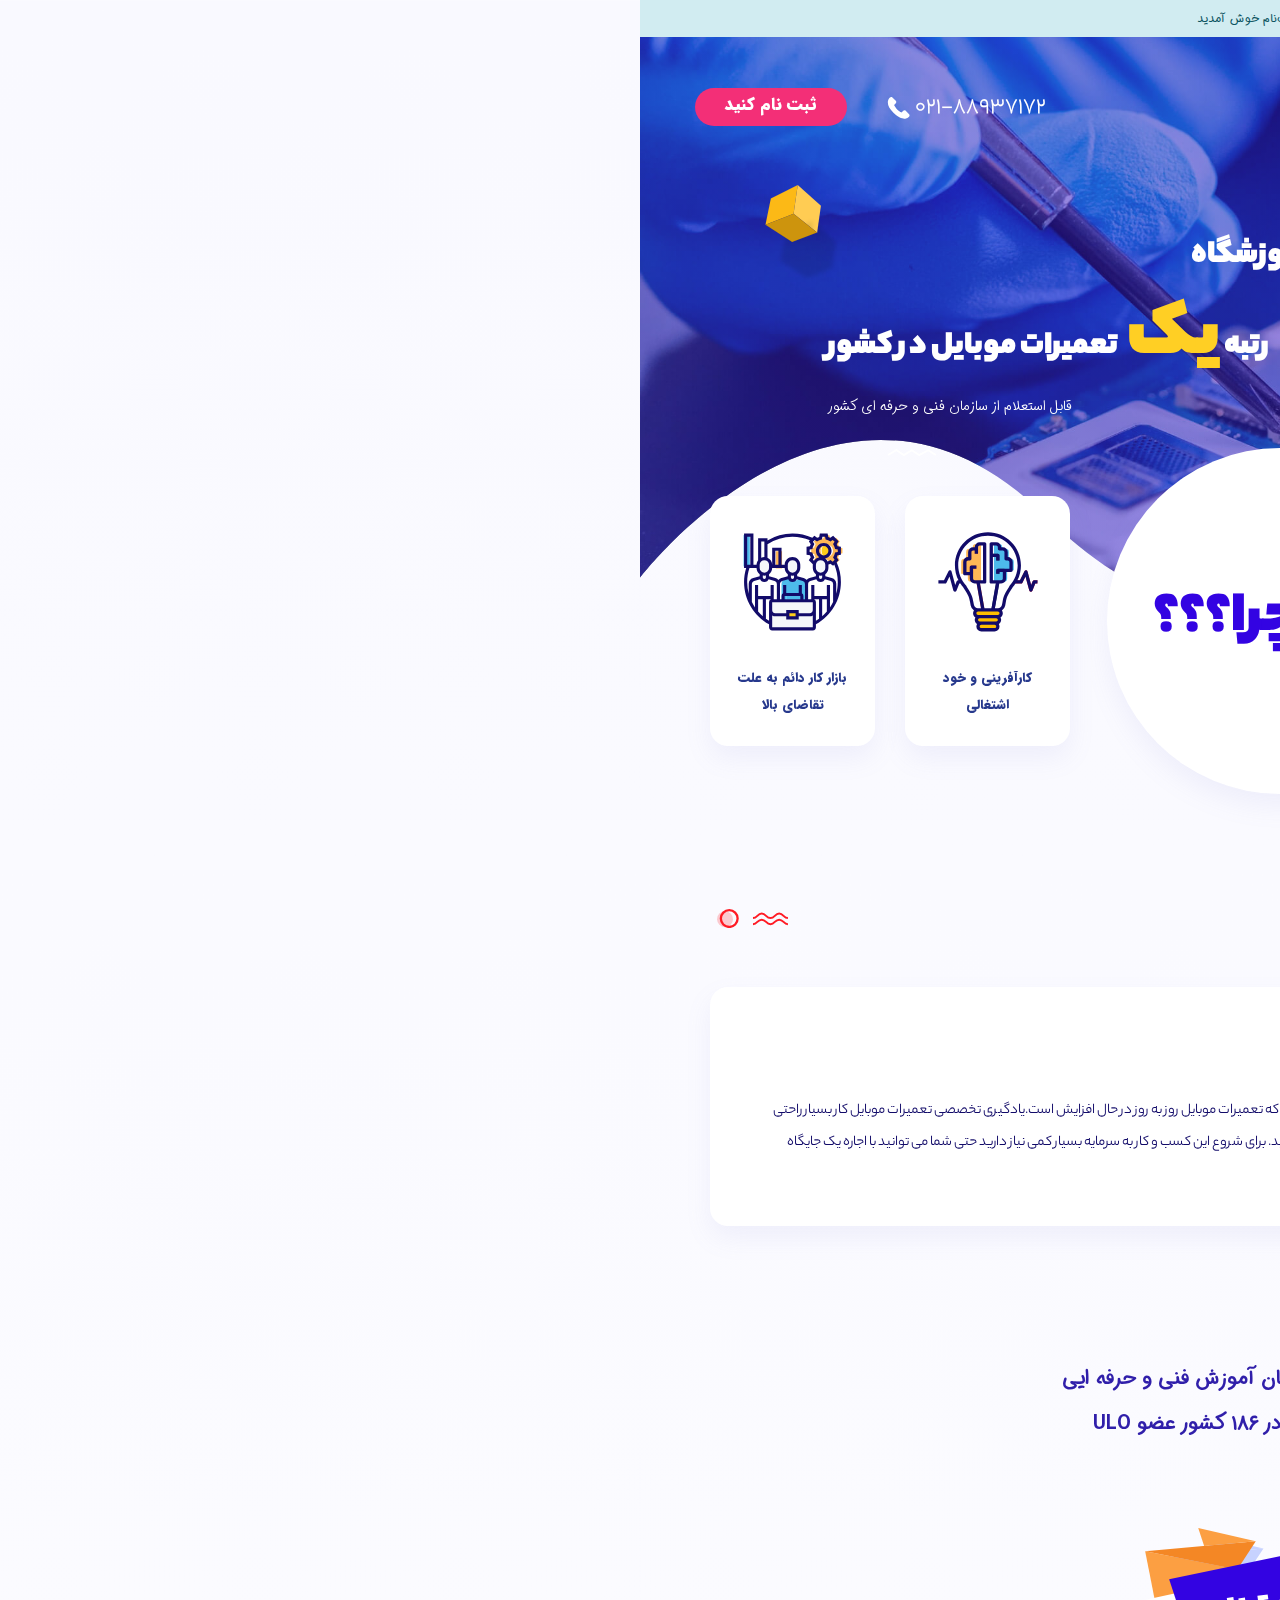
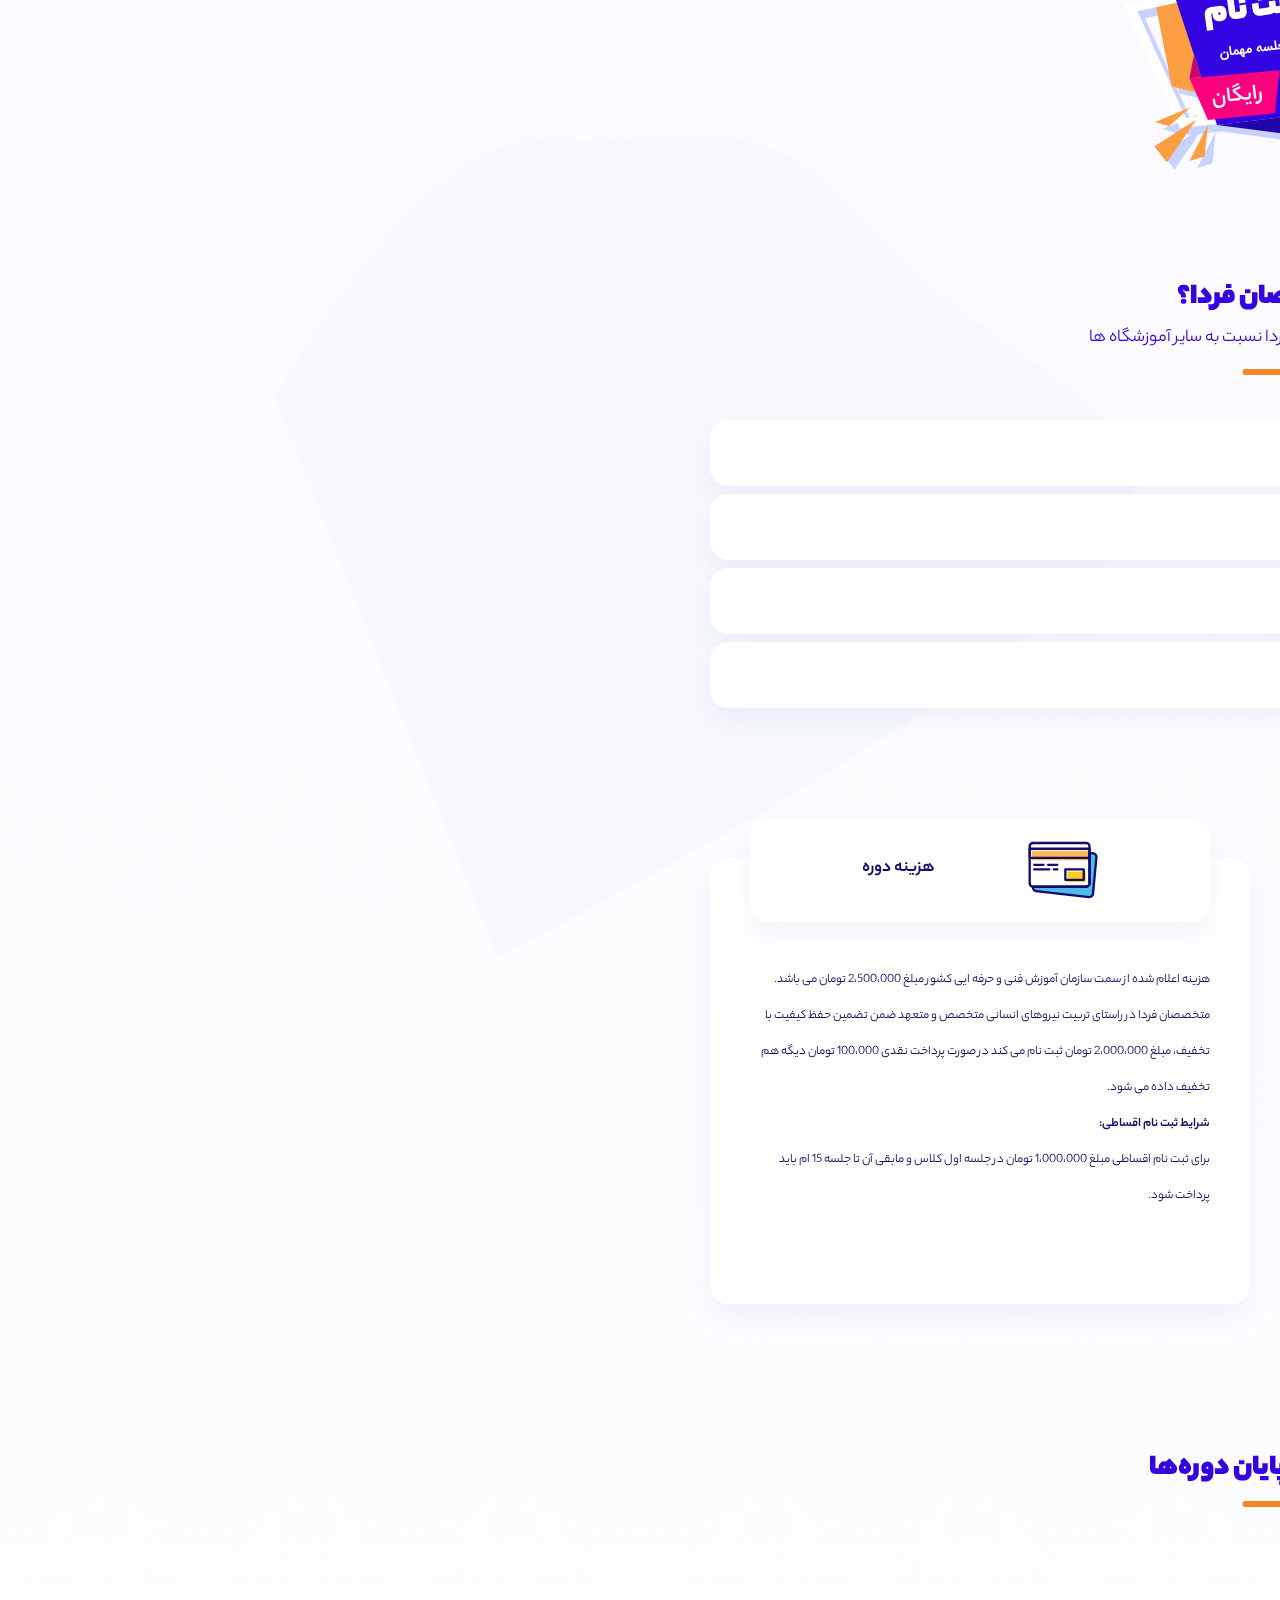
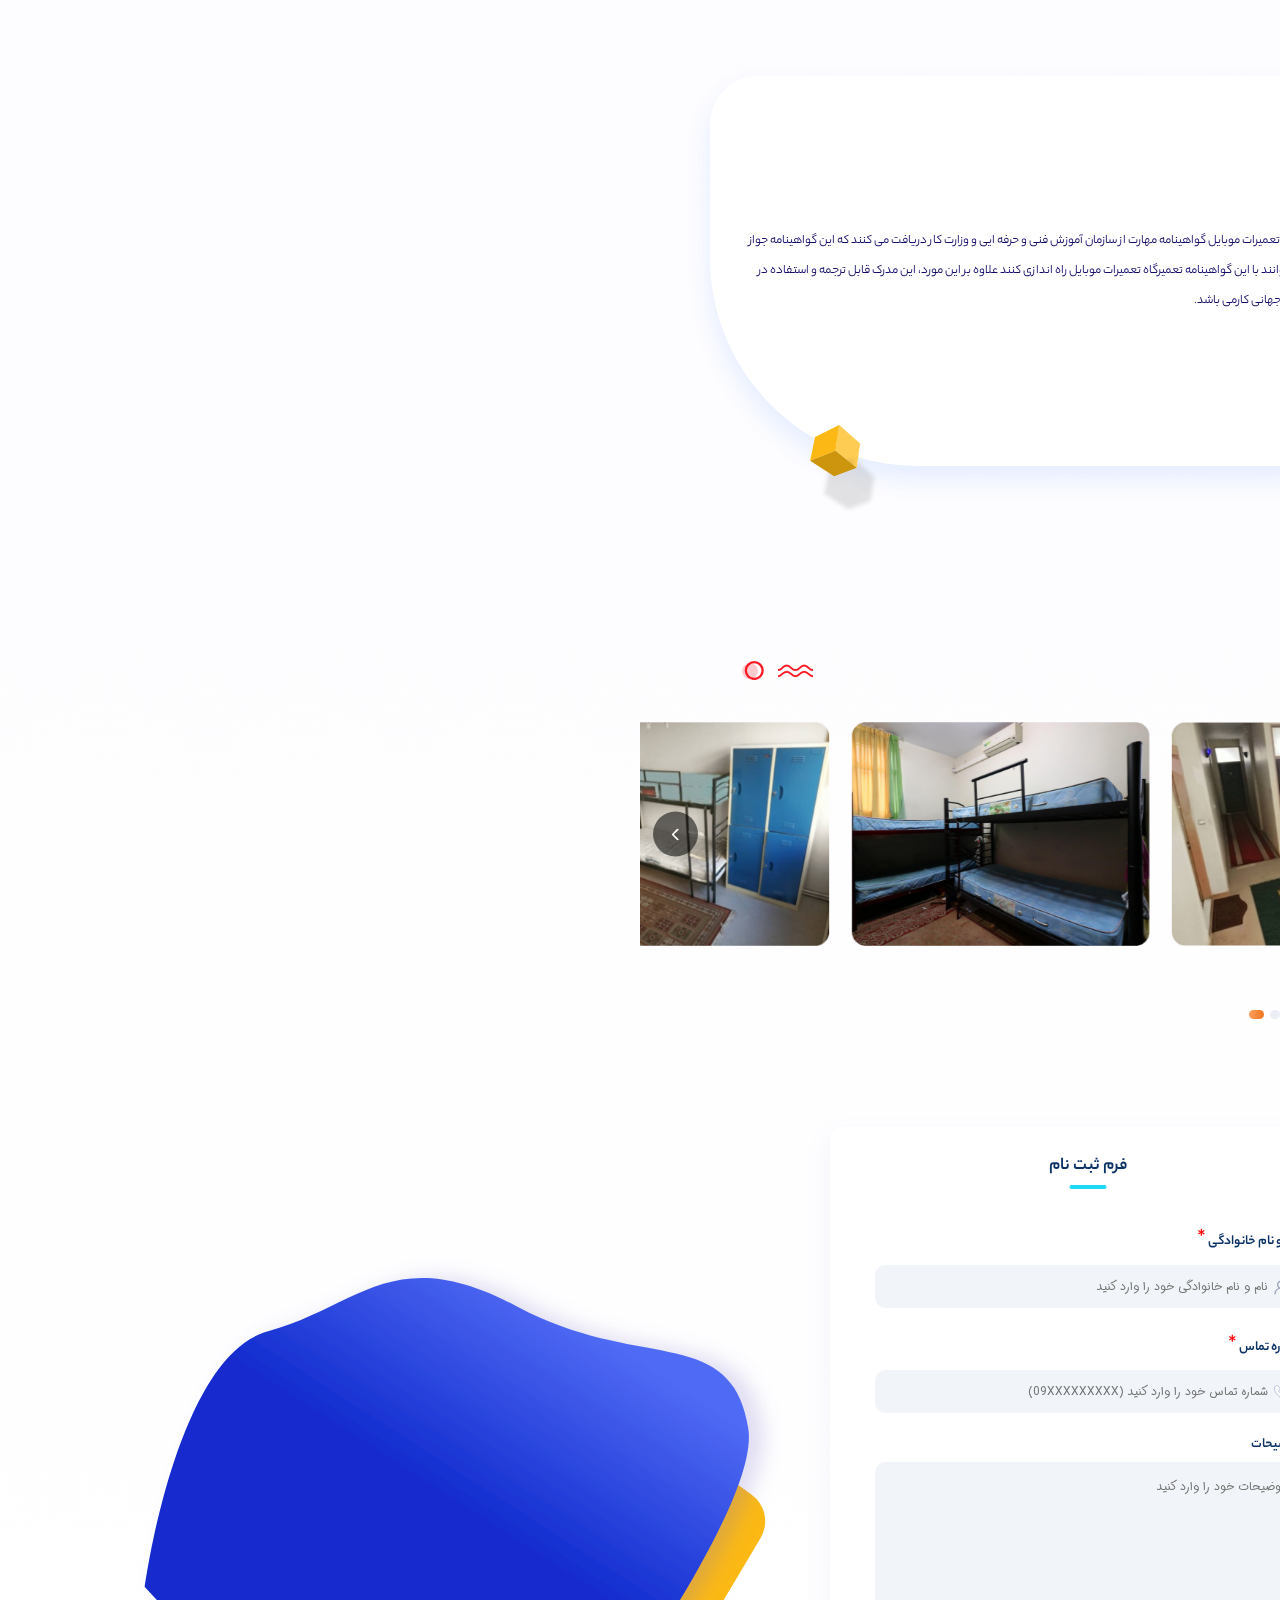
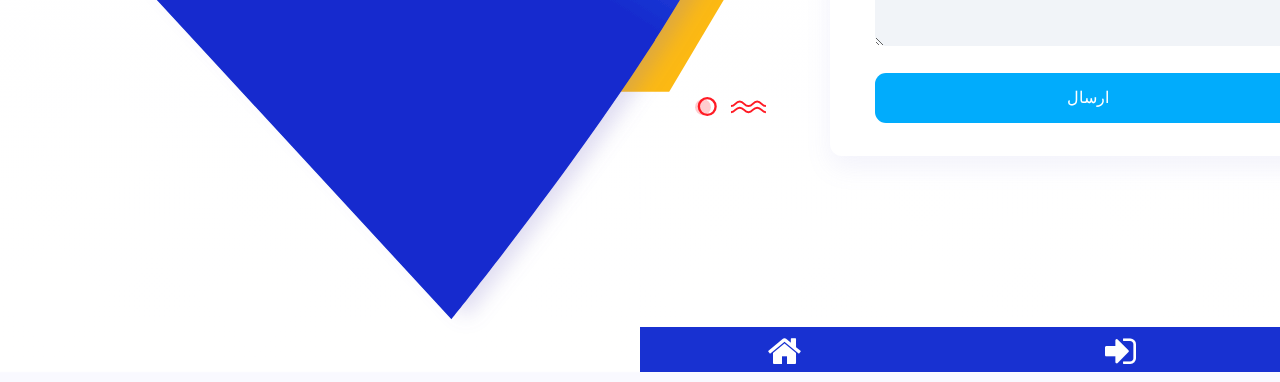
==== commit 973c36d9: "fast access area" ====
--- a/index.html
+++ b/index.html
@@ -9,6 +9,7 @@
   <meta name="Designer" content="Made with love by dornaweb, UI design by ivahid.com">
   <link rel="stylesheet" href="assets/css/plugins.css">
   <link rel="stylesheet" href="assets/css/styles.css">
+  <link rel="stylesheet" href="https://stackpath.bootstrapcdn.com/font-awesome/4.7.0/css/font-awesome.min.css">
   <script src="assets/js/jquery-2.2.4.min.js"></script>
 
   <!-- Global site tag (gtag.js) - Google Analytics -->
@@ -505,15 +506,15 @@
     </header>
 
     <!-------------------------------end(header)------------------------->
-    <div class="branch-address">
+    <!-- <div class="branch-address">
 
       <div class="icon-address grid-row" data-modal="#login_register_model">
         <span class="icon-apartment"><img src="assets/images/location.png" height="50" width="50"
             alt="location icon"></span>
         <h3 class="title-branch"> آدرس شعبه ها</h3>
       </div>
-      <!--icon-address-->
-
+      
+    -->
       <div id="login_register_model" hidden>
         <div class="login-modal-inner">
 
@@ -549,7 +550,7 @@
     <!--branch-address-->
     <!--------------------------------------end(branch-address)------------->
     
-    <section class="job-condition container tras-y-200">
+    <section class="job-condition container trans-y-250">
       <div class="row">
 
         <div class="job-condition-wrap  col-md-6 col-lg-2">
@@ -1253,39 +1254,21 @@
     </svg>
 
     <!--------------------------start(footer)--------------------------------->
-    <footer class="site-footer">
-
-      <div class="container grid-row footer-wrap">
-        <div class="right-foot">Made by <a href="https://www.dornaweb.com" rel="sponsered" title="طراحی وب"
-            target="_blank">dornaweb</a>, UI:<a href="https://t.me/mrfarahzad" rel="sponsered" title="طراحی وب"
-            target="_blank">M.Farhzad</a></div>
-
-        <div class="social-network grid-row">
-          <a href="#"><svg class="icon insta-icon">
-              <use xlink:href="#insta-icon"></use>
-            </svg></a>
-          <a href="#"><svg class="icon LinkedIn">
-              <use xlink:href="#LinkedIn"></use>
-            </svg></a>
-          <a href="#"><svg class="icon twitter-icon">
-              <use xlink:href="#twitter-icon"></use>
-            </svg></a>
-          <a href="#"><svg class="icon facebook-icon">
-              <use xlink:href="#facebook-icon"></use>
-            </svg></a>
-        </div>
-        <!--social-network-->
-
-      </div>
-      <!--footer-wrap-->
-
+    <footer id="footer" class="container-fluid footer-wrap">
+      <div class="row py-2 ">
+        <div class="col-12 d-flex justify-content-between pad-faccess" style="direction: ltr;">
+          <a href="https://academymobileset.com"><i class="fa fa-home fa-3x" aria-hidden="true" style="color: white;"></i></a>
+          <a href="#section_register"><i class="fa fa-sign-in fa-3x" aria-hidden="true" style="color: white;"></i></a>
+          <a href="tel:+982188937172"><i class="fa fa-phone fa-3x" aria-hidden="true" style="color: white;"></i></a>
+          <a href="#" data-modal="#login_register_model"><i class="fa fa-map-marker fa-3x" aria-hidden="true" style="color: white;"></i></a>
+        </div>
+      </div>
     </footer>
 
   </div>
   <!--site-wrap-->
   <script src="assets/js/plugins.js"></script>
   <script src="assets/js/main.js"></script>
-  <div id="dwtoast"></div>
 
   <!-- Google Tag Manager (noscript) -->
   <noscript><iframe src="https://www.googletagmanager.com/ns.html?id=GTM-5TWN5MF" height="0" width="0"
--- a/assets/css/styles.css
+++ b/assets/css/styles.css
@@ -1,8 +1,8 @@
 .container,
 .container-fluid {
   width: 100%;
-  margin-left: auto;
-  margin-right: auto;
+  margin-left: auto !important;
+  margin-right: auto !important;
   padding-right: 15px;
   padding-left: 15px;
 }
@@ -26,14 +26,11 @@
 }
 .grid-row,
 .row {
+  display: -webkit-box;
   display: -ms-flexbox;
-  display: box;
   display: flex;
   -ms-flex-wrap: wrap;
   flex-wrap: wrap;
-  list-style: none;
-}
-.row {
   margin-right: -15px;
   margin-left: -15px;
 }
@@ -2580,6 +2577,7 @@
   top: 0;
   clip-path: url("#header_background");
   z-index: -1000;
+  transform: translateY(-50px);
 }
 .site-header .bg-header:before {
   content: '';
@@ -2614,19 +2612,20 @@
   align-items: center;
   position: relative;
   top: 40px;
-  margin-bottom: 100px;
+  margin-bottom: 50px;
 }
 .site-header .head-item .site-logo {
   position: relative;
+
 }
 @media (max-width: 1200px) {
   .site-header .head-item {
-    margin-bottom: 130px;
+    margin-bottom: 70px;
   }
 }
 @media (max-width: 991px) {
   .site-header .head-item {
-    margin-bottom: 200px;
+    margin-bottom: 150px;
   }
   .site-header .head-item .site-logo {
     max-width: 155px;
@@ -2634,12 +2633,12 @@
 }
 @media (max-width: 769px) {
   .site-header .head-item {
-    margin-bottom: 100px;
+    margin-bottom: 50px;
   }
 }
 @media (max-width: 575px) {
   .site-header .head-item {
-    margin-bottom: 30px;
+    margin-bottom: -20px;
   }
 }
 @media (max-width: 575px) {
@@ -3936,16 +3935,10 @@
   -ms-filter: none;
   filter: none;
 }
-.site-footer {
+
+.footer-wrap {
+  height: 45px;
   background-color: #1831d1;
-  position: relative;
-}
-.site-footer .footer-wrap {
-  -ms-flex-pack: justify;
-  justify-content: space-between;
-  -ms-flex-align: center;
-  align-items: center;
-  height: 65px;
 }
 .site-footer .footer-wrap .right-foot,
 .site-footer .footer-wrap a {
@@ -3989,31 +3982,12 @@
 .site-footer .footer-wrap .social-network a svg:hover {
   fill: #fcb913;
 }
-#dwtoast {
-  visibility: hidden;
-  min-width: 250px;
-  margin-left: -125px;
-  background-color: #333;
-  color: #fff;
-  text-align: center;
-  border-radius: 2px;
-  padding: 16px;
-  position: fixed;
-  z-index: 9990000;
-  left: 50%;
-  bottom: 30px;
-}
-#dwtoast.show {
-  visibility: visible;
-  -ms-animation: toastfade 0.5s, toastfadeout 0.5s 2.5s;
-  animation: toastfade 0.5s, toastfadeout 0.5s 2.5s;
-}
 .branch-address {
-  top: 85%;
+  bottom: 5px;
+  right: 15px;
   position: fixed;
   z-index: 1000;
 }
-
 .branch-address .icon-address {
   -ms-flex-align: center;
   align-items: center;
@@ -4027,11 +4001,11 @@
 }
 .branch-address .icon-apartment {
   border-radius: 100%;
-  box-shadow: 1px 5px 12px 1px #e1e3ec;
+  box-shadow: 1px 5px 12px 1px #8399fa;
   background-color: #fff;
   display: inline-block;
   text-align: center;
-  padding: 20px;
+  padding: 10px;
   -ms-animation-name: address;
   animation-name: address;
   -ms-animation-iteration-count: infinite;
@@ -4040,8 +4014,8 @@
   animation-duration: 2s;
 }
 .branch-address .icon-apartment .condominium {
-  width: 45px;
-  height: 45px;
+  width: 15px;
+  height: 15px;
 }
 .branch-address .title-branch {
   opacity: 0;
@@ -4052,8 +4026,8 @@
   font-weight: 900;
   -ms-transition: all 400ms ease-in-out;
   transition: all 400ms ease-in-out;
-  -ms-transform: translatex(0);
-  transform: translatex(0);
+  -ms-transform: translatey(0);
+  transform: translatey(0);
 }
 .tingle-modal {
   background: none !important;
@@ -4159,8 +4133,8 @@
 }
 @-moz-keyframes address {
   0% {
-    -ms-transform: scale(0.8);
-    transform: scale(0.8);
+    -ms-transform: scale(0.9);
+    transform: scale(0.9);
   }
   100% {
     -ms-transform: scale(1);
@@ -4169,8 +4143,8 @@
 }
 @-webkit-keyframes address {
   0% {
-    -ms-transform: scale(0.8);
-    transform: scale(0.8);
+    -ms-transform: scale(0.9);
+    transform: scale(0.9);
   }
   100% {
     -ms-transform: scale(1);
@@ -4179,8 +4153,8 @@
 }
 @-o-keyframes address {
   0% {
-    -ms-transform: scale(0.8);
-    transform: scale(0.8);
+    -ms-transform: scale(0.9);
+    transform: scale(0.9);
   }
   100% {
     -ms-transform: scale(1);
@@ -4189,8 +4163,8 @@
 }
 @keyframes address {
   0% {
-    -ms-transform: scale(0.8);
-    transform: scale(0.8);
+    -ms-transform: scale(0.9);
+    transform: scale(0.9);
   }
   100% {
     -ms-transform: scale(1);
@@ -4335,14 +4309,14 @@
 .text-nowarp {
   white-space: nowrap;
 }
-.tras-y-200 {
-  transform: translateY(-200px);
+.trans-y-250 {
+  transform: translateY(-250px);
 }
 .tras-y-100 {
   transform: translateY(-100px);
 }
 @media (max-width:992px) {
-  .tras-y-200 {
+  .trans-y-250 {
     transform: translateY(-10px);
   }
   .tras-y-100 {
@@ -4364,4 +4338,1540 @@
 }
 .site-header {
   transform: translateY(-1px);
+}
+
+
+.col-1 {
+  -webkit-box-flex: 0;
+  -ms-flex: 0 0 8.333333%;
+  flex: 0 0 8.333333%;
+  max-width: 8.333333%;
+}
+
+.col-2 {
+  -webkit-box-flex: 0;
+  -ms-flex: 0 0 16.666667%;
+  flex: 0 0 16.666667%;
+  max-width: 16.666667%;
+}
+
+.col-3 {
+  -webkit-box-flex: 0;
+  -ms-flex: 0 0 25%;
+  flex: 0 0 25%;
+  max-width: 25%;
+}
+
+.col-4 {
+  -webkit-box-flex: 0;
+  -ms-flex: 0 0 33.333333%;
+  flex: 0 0 33.333333%;
+  max-width: 33.333333%;
+}
+
+.col-5 {
+  -webkit-box-flex: 0;
+  -ms-flex: 0 0 41.666667%;
+  flex: 0 0 41.666667%;
+  max-width: 41.666667%;
+}
+
+.col-6 {
+  -webkit-box-flex: 0;
+  -ms-flex: 0 0 50%;
+  flex: 0 0 50%;
+  max-width: 50%;
+}
+
+.col-7 {
+  -webkit-box-flex: 0;
+  -ms-flex: 0 0 58.333333%;
+  flex: 0 0 58.333333%;
+  max-width: 58.333333%;
+}
+
+.col-8 {
+  -webkit-box-flex: 0;
+  -ms-flex: 0 0 66.666667%;
+  flex: 0 0 66.666667%;
+  max-width: 66.666667%;
+}
+
+.col-9 {
+  -webkit-box-flex: 0;
+  -ms-flex: 0 0 75%;
+  flex: 0 0 75%;
+  max-width: 75%;
+}
+
+.col-10 {
+  -webkit-box-flex: 0;
+  -ms-flex: 0 0 83.333333%;
+  flex: 0 0 83.333333%;
+  max-width: 83.333333%;
+}
+
+.col-11 {
+  -webkit-box-flex: 0;
+  -ms-flex: 0 0 91.666667%;
+  flex: 0 0 91.666667%;
+  max-width: 91.666667%;
+}
+
+.col-12 {
+  -webkit-box-flex: 0;
+  -ms-flex: 0 0 100%;
+  flex: 0 0 100%;
+  max-width: 100%;
+}
+.fixed-bottom {
+  position: fixed;
+  right: 0;
+  bottom: 0;
+  left: 0;
+  z-index: 999;
+}
+.w-25 {
+  width: 25% !important;
+}
+
+.w-50 {
+  width: 50% !important;
+}
+
+.w-75 {
+  width: 75% !important;
+}
+
+.w-100 {
+  width: 100% !important;
+}
+
+.h-25 {
+  height: 25% !important;
+}
+
+.h-50 {
+  height: 50% !important;
+}
+
+.h-75 {
+  height: 75% !important;
+}
+
+.h-100 {
+  height: 100% !important;
+}
+
+.mw-100 {
+  max-width: 100% !important;
+}
+
+.mh-100 {
+  max-height: 100% !important;
+}
+
+.m-0 {
+  margin: 0 !important;
+}
+
+.mt-0,
+.my-0 {
+  margin-top: 0 !important;
+}
+
+.mr-0,
+.mx-0 {
+  margin-right: 0 !important;
+}
+
+.mb-0,
+.my-0 {
+  margin-bottom: 0 !important;
+}
+
+.ml-0,
+.mx-0 {
+  margin-left: 0 !important;
+}
+
+.m-1 {
+  margin: 0.25rem !important;
+}
+
+.mt-1,
+.my-1 {
+  margin-top: 0.25rem !important;
+}
+
+.mr-1,
+.mx-1 {
+  margin-right: 0.25rem !important;
+}
+
+.mb-1,
+.my-1 {
+  margin-bottom: 0.25rem !important;
+}
+
+.ml-1,
+.mx-1 {
+  margin-left: 0.25rem !important;
+}
+
+.m-2 {
+  margin: 0.5rem !important;
+}
+
+.mt-2,
+.my-2 {
+  margin-top: 0.5rem !important;
+}
+
+.mr-2,
+.mx-2 {
+  margin-right: 0.5rem !important;
+}
+
+.mb-2,
+.my-2 {
+  margin-bottom: 0.5rem !important;
+}
+
+.ml-2,
+.mx-2 {
+  margin-left: 0.5rem !important;
+}
+
+.m-3 {
+  margin: 1rem !important;
+}
+
+.mt-3,
+.my-3 {
+  margin-top: 1rem !important;
+}
+
+.mr-3,
+.mx-3 {
+  margin-right: 1rem !important;
+}
+
+.mb-3,
+.my-3 {
+  margin-bottom: 1rem !important;
+}
+
+.ml-3,
+.mx-3 {
+  margin-left: 1rem !important;
+}
+
+.m-4 {
+  margin: 1.5rem !important;
+}
+
+.mt-4,
+.my-4 {
+  margin-top: 1.5rem !important;
+}
+
+.mr-4,
+.mx-4 {
+  margin-right: 1.5rem !important;
+}
+
+.mb-4,
+.my-4 {
+  margin-bottom: 1.5rem !important;
+}
+
+.ml-4,
+.mx-4 {
+  margin-left: 1.5rem !important;
+}
+
+.m-5 {
+  margin: 3rem !important;
+}
+
+.mt-5,
+.my-5 {
+  margin-top: 3rem !important;
+}
+
+.mr-5,
+.mx-5 {
+  margin-right: 3rem !important;
+}
+
+.mb-5,
+.my-5 {
+  margin-bottom: 3rem !important;
+}
+
+.ml-5,
+.mx-5 {
+  margin-left: 3rem !important;
+}
+
+.p-0 {
+  padding: 0 !important;
+}
+
+.pt-0,
+.py-0 {
+  padding-top: 0 !important;
+}
+
+.pr-0,
+.px-0 {
+  padding-right: 0 !important;
+}
+
+.pb-0,
+.py-0 {
+  padding-bottom: 0 !important;
+}
+
+.pl-0,
+.px-0 {
+  padding-left: 0 !important;
+}
+
+.p-1 {
+  padding: 0.25rem !important;
+}
+
+.pt-1,
+.py-1 {
+  padding-top: 0.25rem !important;
+}
+
+.pr-1,
+.px-1 {
+  padding-right: 0.25rem !important;
+}
+
+.pb-1,
+.py-1 {
+  padding-bottom: 0.25rem !important;
+}
+
+.pl-1,
+.px-1 {
+  padding-left: 0.25rem !important;
+}
+
+.p-2 {
+  padding: 0.5rem !important;
+}
+
+.pt-2,
+.py-2 {
+  padding-top: 0.5rem !important;
+}
+
+.pr-2,
+.px-2 {
+  padding-right: 0.5rem !important;
+}
+
+.pb-2,
+.py-2 {
+  padding-bottom: 0.5rem !important;
+}
+
+.pl-2,
+.px-2 {
+  padding-left: 0.5rem !important;
+}
+
+.p-3 {
+  padding: 1rem !important;
+}
+
+.pt-3,
+.py-3 {
+  padding-top: 1rem !important;
+}
+
+.pr-3,
+.px-3 {
+  padding-right: 1rem !important;
+}
+
+.pb-3,
+.py-3 {
+  padding-bottom: 1rem !important;
+}
+
+.pl-3,
+.px-3 {
+  padding-left: 1rem !important;
+}
+
+.p-4 {
+  padding: 1.5rem !important;
+}
+
+.pt-4,
+.py-4 {
+  padding-top: 1.5rem !important;
+}
+
+.pr-4,
+.px-4 {
+  padding-right: 1.5rem !important;
+}
+
+.pb-4,
+.py-4 {
+  padding-bottom: 1.5rem !important;
+}
+
+.pl-4,
+.px-4 {
+  padding-left: 1.5rem !important;
+}
+
+.p-5 {
+  padding: 3rem !important;
+}
+
+.pt-5,
+.py-5 {
+  padding-top: 3rem !important;
+}
+
+.pr-5,
+.px-5 {
+  padding-right: 3rem !important;
+}
+
+.pb-5,
+.py-5 {
+  padding-bottom: 3rem !important;
+}
+
+.pl-5,
+.px-5 {
+  padding-left: 3rem !important;
+}
+
+.m-auto {
+  margin: auto !important;
+}
+
+.mt-auto,
+.my-auto {
+  margin-top: auto !important;
+}
+
+.mr-auto,
+.mx-auto {
+  margin-right: auto !important;
+}
+
+.mb-auto,
+.my-auto {
+  margin-bottom: auto !important;
+}
+
+.ml-auto,
+.mx-auto {
+  margin-left: auto !important;
+}
+
+@media (min-width: 576px) {
+  .m-sm-0 {
+    margin: 0 !important;
+  }
+  .mt-sm-0,
+  .my-sm-0 {
+    margin-top: 0 !important;
+  }
+  .mr-sm-0,
+  .mx-sm-0 {
+    margin-right: 0 !important;
+  }
+  .mb-sm-0,
+  .my-sm-0 {
+    margin-bottom: 0 !important;
+  }
+  .ml-sm-0,
+  .mx-sm-0 {
+    margin-left: 0 !important;
+  }
+  .m-sm-1 {
+    margin: 0.25rem !important;
+  }
+  .mt-sm-1,
+  .my-sm-1 {
+    margin-top: 0.25rem !important;
+  }
+  .mr-sm-1,
+  .mx-sm-1 {
+    margin-right: 0.25rem !important;
+  }
+  .mb-sm-1,
+  .my-sm-1 {
+    margin-bottom: 0.25rem !important;
+  }
+  .ml-sm-1,
+  .mx-sm-1 {
+    margin-left: 0.25rem !important;
+  }
+  .m-sm-2 {
+    margin: 0.5rem !important;
+  }
+  .mt-sm-2,
+  .my-sm-2 {
+    margin-top: 0.5rem !important;
+  }
+  .mr-sm-2,
+  .mx-sm-2 {
+    margin-right: 0.5rem !important;
+  }
+  .mb-sm-2,
+  .my-sm-2 {
+    margin-bottom: 0.5rem !important;
+  }
+  .ml-sm-2,
+  .mx-sm-2 {
+    margin-left: 0.5rem !important;
+  }
+  .m-sm-3 {
+    margin: 1rem !important;
+  }
+  .mt-sm-3,
+  .my-sm-3 {
+    margin-top: 1rem !important;
+  }
+  .mr-sm-3,
+  .mx-sm-3 {
+    margin-right: 1rem !important;
+  }
+  .mb-sm-3,
+  .my-sm-3 {
+    margin-bottom: 1rem !important;
+  }
+  .ml-sm-3,
+  .mx-sm-3 {
+    margin-left: 1rem !important;
+  }
+  .m-sm-4 {
+    margin: 1.5rem !important;
+  }
+  .mt-sm-4,
+  .my-sm-4 {
+    margin-top: 1.5rem !important;
+  }
+  .mr-sm-4,
+  .mx-sm-4 {
+    margin-right: 1.5rem !important;
+  }
+  .mb-sm-4,
+  .my-sm-4 {
+    margin-bottom: 1.5rem !important;
+  }
+  .ml-sm-4,
+  .mx-sm-4 {
+    margin-left: 1.5rem !important;
+  }
+  .m-sm-5 {
+    margin: 3rem !important;
+  }
+  .mt-sm-5,
+  .my-sm-5 {
+    margin-top: 3rem !important;
+  }
+  .mr-sm-5,
+  .mx-sm-5 {
+    margin-right: 3rem !important;
+  }
+  .mb-sm-5,
+  .my-sm-5 {
+    margin-bottom: 3rem !important;
+  }
+  .ml-sm-5,
+  .mx-sm-5 {
+    margin-left: 3rem !important;
+  }
+  .p-sm-0 {
+    padding: 0 !important;
+  }
+  .pt-sm-0,
+  .py-sm-0 {
+    padding-top: 0 !important;
+  }
+  .pr-sm-0,
+  .px-sm-0 {
+    padding-right: 0 !important;
+  }
+  .pb-sm-0,
+  .py-sm-0 {
+    padding-bottom: 0 !important;
+  }
+  .pl-sm-0,
+  .px-sm-0 {
+    padding-left: 0 !important;
+  }
+  .p-sm-1 {
+    padding: 0.25rem !important;
+  }
+  .pt-sm-1,
+  .py-sm-1 {
+    padding-top: 0.25rem !important;
+  }
+  .pr-sm-1,
+  .px-sm-1 {
+    padding-right: 0.25rem !important;
+  }
+  .pb-sm-1,
+  .py-sm-1 {
+    padding-bottom: 0.25rem !important;
+  }
+  .pl-sm-1,
+  .px-sm-1 {
+    padding-left: 0.25rem !important;
+  }
+  .p-sm-2 {
+    padding: 0.5rem !important;
+  }
+  .pt-sm-2,
+  .py-sm-2 {
+    padding-top: 0.5rem !important;
+  }
+  .pr-sm-2,
+  .px-sm-2 {
+    padding-right: 0.5rem !important;
+  }
+  .pb-sm-2,
+  .py-sm-2 {
+    padding-bottom: 0.5rem !important;
+  }
+  .pl-sm-2,
+  .px-sm-2 {
+    padding-left: 0.5rem !important;
+  }
+  .p-sm-3 {
+    padding: 1rem !important;
+  }
+  .pt-sm-3,
+  .py-sm-3 {
+    padding-top: 1rem !important;
+  }
+  .pr-sm-3,
+  .px-sm-3 {
+    padding-right: 1rem !important;
+  }
+  .pb-sm-3,
+  .py-sm-3 {
+    padding-bottom: 1rem !important;
+  }
+  .pl-sm-3,
+  .px-sm-3 {
+    padding-left: 1rem !important;
+  }
+  .p-sm-4 {
+    padding: 1.5rem !important;
+  }
+  .pt-sm-4,
+  .py-sm-4 {
+    padding-top: 1.5rem !important;
+  }
+  .pr-sm-4,
+  .px-sm-4 {
+    padding-right: 1.5rem !important;
+  }
+  .pb-sm-4,
+  .py-sm-4 {
+    padding-bottom: 1.5rem !important;
+  }
+  .pl-sm-4,
+  .px-sm-4 {
+    padding-left: 1.5rem !important;
+  }
+  .p-sm-5 {
+    padding: 3rem !important;
+  }
+  .pt-sm-5,
+  .py-sm-5 {
+    padding-top: 3rem !important;
+  }
+  .pr-sm-5,
+  .px-sm-5 {
+    padding-right: 3rem !important;
+  }
+  .pb-sm-5,
+  .py-sm-5 {
+    padding-bottom: 3rem !important;
+  }
+  .pl-sm-5,
+  .px-sm-5 {
+    padding-left: 3rem !important;
+  }
+  .m-sm-auto {
+    margin: auto !important;
+  }
+  .mt-sm-auto,
+  .my-sm-auto {
+    margin-top: auto !important;
+  }
+  .mr-sm-auto,
+  .mx-sm-auto {
+    margin-right: auto !important;
+  }
+  .mb-sm-auto,
+  .my-sm-auto {
+    margin-bottom: auto !important;
+  }
+  .ml-sm-auto,
+  .mx-sm-auto {
+    margin-left: auto !important;
+  }
+}
+
+@media (min-width: 768px) {
+  .m-md-0 {
+    margin: 0 !important;
+  }
+  .mt-md-0,
+  .my-md-0 {
+    margin-top: 0 !important;
+  }
+  .mr-md-0,
+  .mx-md-0 {
+    margin-right: 0 !important;
+  }
+  .mb-md-0,
+  .my-md-0 {
+    margin-bottom: 0 !important;
+  }
+  .ml-md-0,
+  .mx-md-0 {
+    margin-left: 0 !important;
+  }
+  .m-md-1 {
+    margin: 0.25rem !important;
+  }
+  .mt-md-1,
+  .my-md-1 {
+    margin-top: 0.25rem !important;
+  }
+  .mr-md-1,
+  .mx-md-1 {
+    margin-right: 0.25rem !important;
+  }
+  .mb-md-1,
+  .my-md-1 {
+    margin-bottom: 0.25rem !important;
+  }
+  .ml-md-1,
+  .mx-md-1 {
+    margin-left: 0.25rem !important;
+  }
+  .m-md-2 {
+    margin: 0.5rem !important;
+  }
+  .mt-md-2,
+  .my-md-2 {
+    margin-top: 0.5rem !important;
+  }
+  .mr-md-2,
+  .mx-md-2 {
+    margin-right: 0.5rem !important;
+  }
+  .mb-md-2,
+  .my-md-2 {
+    margin-bottom: 0.5rem !important;
+  }
+  .ml-md-2,
+  .mx-md-2 {
+    margin-left: 0.5rem !important;
+  }
+  .m-md-3 {
+    margin: 1rem !important;
+  }
+  .mt-md-3,
+  .my-md-3 {
+    margin-top: 1rem !important;
+  }
+  .mr-md-3,
+  .mx-md-3 {
+    margin-right: 1rem !important;
+  }
+  .mb-md-3,
+  .my-md-3 {
+    margin-bottom: 1rem !important;
+  }
+  .ml-md-3,
+  .mx-md-3 {
+    margin-left: 1rem !important;
+  }
+  .m-md-4 {
+    margin: 1.5rem !important;
+  }
+  .mt-md-4,
+  .my-md-4 {
+    margin-top: 1.5rem !important;
+  }
+  .mr-md-4,
+  .mx-md-4 {
+    margin-right: 1.5rem !important;
+  }
+  .mb-md-4,
+  .my-md-4 {
+    margin-bottom: 1.5rem !important;
+  }
+  .ml-md-4,
+  .mx-md-4 {
+    margin-left: 1.5rem !important;
+  }
+  .m-md-5 {
+    margin: 3rem !important;
+  }
+  .mt-md-5,
+  .my-md-5 {
+    margin-top: 3rem !important;
+  }
+  .mr-md-5,
+  .mx-md-5 {
+    margin-right: 3rem !important;
+  }
+  .mb-md-5,
+  .my-md-5 {
+    margin-bottom: 3rem !important;
+  }
+  .ml-md-5,
+  .mx-md-5 {
+    margin-left: 3rem !important;
+  }
+  .p-md-0 {
+    padding: 0 !important;
+  }
+  .pt-md-0,
+  .py-md-0 {
+    padding-top: 0 !important;
+  }
+  .pr-md-0,
+  .px-md-0 {
+    padding-right: 0 !important;
+  }
+  .pb-md-0,
+  .py-md-0 {
+    padding-bottom: 0 !important;
+  }
+  .pl-md-0,
+  .px-md-0 {
+    padding-left: 0 !important;
+  }
+  .p-md-1 {
+    padding: 0.25rem !important;
+  }
+  .pt-md-1,
+  .py-md-1 {
+    padding-top: 0.25rem !important;
+  }
+  .pr-md-1,
+  .px-md-1 {
+    padding-right: 0.25rem !important;
+  }
+  .pb-md-1,
+  .py-md-1 {
+    padding-bottom: 0.25rem !important;
+  }
+  .pl-md-1,
+  .px-md-1 {
+    padding-left: 0.25rem !important;
+  }
+  .p-md-2 {
+    padding: 0.5rem !important;
+  }
+  .pt-md-2,
+  .py-md-2 {
+    padding-top: 0.5rem !important;
+  }
+  .pr-md-2,
+  .px-md-2 {
+    padding-right: 0.5rem !important;
+  }
+  .pb-md-2,
+  .py-md-2 {
+    padding-bottom: 0.5rem !important;
+  }
+  .pl-md-2,
+  .px-md-2 {
+    padding-left: 0.5rem !important;
+  }
+  .p-md-3 {
+    padding: 1rem !important;
+  }
+  .pt-md-3,
+  .py-md-3 {
+    padding-top: 1rem !important;
+  }
+  .pr-md-3,
+  .px-md-3 {
+    padding-right: 1rem !important;
+  }
+  .pb-md-3,
+  .py-md-3 {
+    padding-bottom: 1rem !important;
+  }
+  .pl-md-3,
+  .px-md-3 {
+    padding-left: 1rem !important;
+  }
+  .p-md-4 {
+    padding: 1.5rem !important;
+  }
+  .pt-md-4,
+  .py-md-4 {
+    padding-top: 1.5rem !important;
+  }
+  .pr-md-4,
+  .px-md-4 {
+    padding-right: 1.5rem !important;
+  }
+  .pb-md-4,
+  .py-md-4 {
+    padding-bottom: 1.5rem !important;
+  }
+  .pl-md-4,
+  .px-md-4 {
+    padding-left: 1.5rem !important;
+  }
+  .p-md-5 {
+    padding: 3rem !important;
+  }
+  .pt-md-5,
+  .py-md-5 {
+    padding-top: 3rem !important;
+  }
+  .pr-md-5,
+  .px-md-5 {
+    padding-right: 3rem !important;
+  }
+  .pb-md-5,
+  .py-md-5 {
+    padding-bottom: 3rem !important;
+  }
+  .pl-md-5,
+  .px-md-5 {
+    padding-left: 3rem !important;
+  }
+  .m-md-auto {
+    margin: auto !important;
+  }
+  .mt-md-auto,
+  .my-md-auto {
+    margin-top: auto !important;
+  }
+  .mr-md-auto,
+  .mx-md-auto {
+    margin-right: auto !important;
+  }
+  .mb-md-auto,
+  .my-md-auto {
+    margin-bottom: auto !important;
+  }
+  .ml-md-auto,
+  .mx-md-auto {
+    margin-left: auto !important;
+  }
+}
+
+@media (min-width: 992px) {
+  .m-lg-0 {
+    margin: 0 !important;
+  }
+  .mt-lg-0,
+  .my-lg-0 {
+    margin-top: 0 !important;
+  }
+  .mr-lg-0,
+  .mx-lg-0 {
+    margin-right: 0 !important;
+  }
+  .mb-lg-0,
+  .my-lg-0 {
+    margin-bottom: 0 !important;
+  }
+  .ml-lg-0,
+  .mx-lg-0 {
+    margin-left: 0 !important;
+  }
+  .m-lg-1 {
+    margin: 0.25rem !important;
+  }
+  .mt-lg-1,
+  .my-lg-1 {
+    margin-top: 0.25rem !important;
+  }
+  .mr-lg-1,
+  .mx-lg-1 {
+    margin-right: 0.25rem !important;
+  }
+  .mb-lg-1,
+  .my-lg-1 {
+    margin-bottom: 0.25rem !important;
+  }
+  .ml-lg-1,
+  .mx-lg-1 {
+    margin-left: 0.25rem !important;
+  }
+  .m-lg-2 {
+    margin: 0.5rem !important;
+  }
+  .mt-lg-2,
+  .my-lg-2 {
+    margin-top: 0.5rem !important;
+  }
+  .mr-lg-2,
+  .mx-lg-2 {
+    margin-right: 0.5rem !important;
+  }
+  .mb-lg-2,
+  .my-lg-2 {
+    margin-bottom: 0.5rem !important;
+  }
+  .ml-lg-2,
+  .mx-lg-2 {
+    margin-left: 0.5rem !important;
+  }
+  .m-lg-3 {
+    margin: 1rem !important;
+  }
+  .mt-lg-3,
+  .my-lg-3 {
+    margin-top: 1rem !important;
+  }
+  .mr-lg-3,
+  .mx-lg-3 {
+    margin-right: 1rem !important;
+  }
+  .mb-lg-3,
+  .my-lg-3 {
+    margin-bottom: 1rem !important;
+  }
+  .ml-lg-3,
+  .mx-lg-3 {
+    margin-left: 1rem !important;
+  }
+  .m-lg-4 {
+    margin: 1.5rem !important;
+  }
+  .mt-lg-4,
+  .my-lg-4 {
+    margin-top: 1.5rem !important;
+  }
+  .mr-lg-4,
+  .mx-lg-4 {
+    margin-right: 1.5rem !important;
+  }
+  .mb-lg-4,
+  .my-lg-4 {
+    margin-bottom: 1.5rem !important;
+  }
+  .ml-lg-4,
+  .mx-lg-4 {
+    margin-left: 1.5rem !important;
+  }
+  .m-lg-5 {
+    margin: 3rem !important;
+  }
+  .mt-lg-5,
+  .my-lg-5 {
+    margin-top: 3rem !important;
+  }
+  .mr-lg-5,
+  .mx-lg-5 {
+    margin-right: 3rem !important;
+  }
+  .mb-lg-5,
+  .my-lg-5 {
+    margin-bottom: 3rem !important;
+  }
+  .ml-lg-5,
+  .mx-lg-5 {
+    margin-left: 3rem !important;
+  }
+  .p-lg-0 {
+    padding: 0 !important;
+  }
+  .pt-lg-0,
+  .py-lg-0 {
+    padding-top: 0 !important;
+  }
+  .pr-lg-0,
+  .px-lg-0 {
+    padding-right: 0 !important;
+  }
+  .pb-lg-0,
+  .py-lg-0 {
+    padding-bottom: 0 !important;
+  }
+  .pl-lg-0,
+  .px-lg-0 {
+    padding-left: 0 !important;
+  }
+  .p-lg-1 {
+    padding: 0.25rem !important;
+  }
+  .pt-lg-1,
+  .py-lg-1 {
+    padding-top: 0.25rem !important;
+  }
+  .pr-lg-1,
+  .px-lg-1 {
+    padding-right: 0.25rem !important;
+  }
+  .pb-lg-1,
+  .py-lg-1 {
+    padding-bottom: 0.25rem !important;
+  }
+  .pl-lg-1,
+  .px-lg-1 {
+    padding-left: 0.25rem !important;
+  }
+  .p-lg-2 {
+    padding: 0.5rem !important;
+  }
+  .pt-lg-2,
+  .py-lg-2 {
+    padding-top: 0.5rem !important;
+  }
+  .pr-lg-2,
+  .px-lg-2 {
+    padding-right: 0.5rem !important;
+  }
+  .pb-lg-2,
+  .py-lg-2 {
+    padding-bottom: 0.5rem !important;
+  }
+  .pl-lg-2,
+  .px-lg-2 {
+    padding-left: 0.5rem !important;
+  }
+  .p-lg-3 {
+    padding: 1rem !important;
+  }
+  .pt-lg-3,
+  .py-lg-3 {
+    padding-top: 1rem !important;
+  }
+  .pr-lg-3,
+  .px-lg-3 {
+    padding-right: 1rem !important;
+  }
+  .pb-lg-3,
+  .py-lg-3 {
+    padding-bottom: 1rem !important;
+  }
+  .pl-lg-3,
+  .px-lg-3 {
+    padding-left: 1rem !important;
+  }
+  .p-lg-4 {
+    padding: 1.5rem !important;
+  }
+  .pt-lg-4,
+  .py-lg-4 {
+    padding-top: 1.5rem !important;
+  }
+  .pr-lg-4,
+  .px-lg-4 {
+    padding-right: 1.5rem !important;
+  }
+  .pb-lg-4,
+  .py-lg-4 {
+    padding-bottom: 1.5rem !important;
+  }
+  .pl-lg-4,
+  .px-lg-4 {
+    padding-left: 1.5rem !important;
+  }
+  .p-lg-5 {
+    padding: 3rem !important;
+  }
+  .pt-lg-5,
+  .py-lg-5 {
+    padding-top: 3rem !important;
+  }
+  .pr-lg-5,
+  .px-lg-5 {
+    padding-right: 3rem !important;
+  }
+  .pb-lg-5,
+  .py-lg-5 {
+    padding-bottom: 3rem !important;
+  }
+  .pl-lg-5,
+  .px-lg-5 {
+    padding-left: 3rem !important;
+  }
+  .m-lg-auto {
+    margin: auto !important;
+  }
+  .mt-lg-auto,
+  .my-lg-auto {
+    margin-top: auto !important;
+  }
+  .mr-lg-auto,
+  .mx-lg-auto {
+    margin-right: auto !important;
+  }
+  .mb-lg-auto,
+  .my-lg-auto {
+    margin-bottom: auto !important;
+  }
+  .ml-lg-auto,
+  .mx-lg-auto {
+    margin-left: auto !important;
+  }
+}
+
+@media (min-width: 1200px) {
+  .m-xl-0 {
+    margin: 0 !important;
+  }
+  .mt-xl-0,
+  .my-xl-0 {
+    margin-top: 0 !important;
+  }
+  .mr-xl-0,
+  .mx-xl-0 {
+    margin-right: 0 !important;
+  }
+  .mb-xl-0,
+  .my-xl-0 {
+    margin-bottom: 0 !important;
+  }
+  .ml-xl-0,
+  .mx-xl-0 {
+    margin-left: 0 !important;
+  }
+  .m-xl-1 {
+    margin: 0.25rem !important;
+  }
+  .mt-xl-1,
+  .my-xl-1 {
+    margin-top: 0.25rem !important;
+  }
+  .mr-xl-1,
+  .mx-xl-1 {
+    margin-right: 0.25rem !important;
+  }
+  .mb-xl-1,
+  .my-xl-1 {
+    margin-bottom: 0.25rem !important;
+  }
+  .ml-xl-1,
+  .mx-xl-1 {
+    margin-left: 0.25rem !important;
+  }
+  .m-xl-2 {
+    margin: 0.5rem !important;
+  }
+  .mt-xl-2,
+  .my-xl-2 {
+    margin-top: 0.5rem !important;
+  }
+  .mr-xl-2,
+  .mx-xl-2 {
+    margin-right: 0.5rem !important;
+  }
+  .mb-xl-2,
+  .my-xl-2 {
+    margin-bottom: 0.5rem !important;
+  }
+  .ml-xl-2,
+  .mx-xl-2 {
+    margin-left: 0.5rem !important;
+  }
+  .m-xl-3 {
+    margin: 1rem !important;
+  }
+  .mt-xl-3,
+  .my-xl-3 {
+    margin-top: 1rem !important;
+  }
+  .mr-xl-3,
+  .mx-xl-3 {
+    margin-right: 1rem !important;
+  }
+  .mb-xl-3,
+  .my-xl-3 {
+    margin-bottom: 1rem !important;
+  }
+  .ml-xl-3,
+  .mx-xl-3 {
+    margin-left: 1rem !important;
+  }
+  .m-xl-4 {
+    margin: 1.5rem !important;
+  }
+  .mt-xl-4,
+  .my-xl-4 {
+    margin-top: 1.5rem !important;
+  }
+  .mr-xl-4,
+  .mx-xl-4 {
+    margin-right: 1.5rem !important;
+  }
+  .mb-xl-4,
+  .my-xl-4 {
+    margin-bottom: 1.5rem !important;
+  }
+  .ml-xl-4,
+  .mx-xl-4 {
+    margin-left: 1.5rem !important;
+  }
+  .m-xl-5 {
+    margin: 3rem !important;
+  }
+  .mt-xl-5,
+  .my-xl-5 {
+    margin-top: 3rem !important;
+  }
+  .mr-xl-5,
+  .mx-xl-5 {
+    margin-right: 3rem !important;
+  }
+  .mb-xl-5,
+  .my-xl-5 {
+    margin-bottom: 3rem !important;
+  }
+  .ml-xl-5,
+  .mx-xl-5 {
+    margin-left: 3rem !important;
+  }
+  .p-xl-0 {
+    padding: 0 !important;
+  }
+  .pt-xl-0,
+  .py-xl-0 {
+    padding-top: 0 !important;
+  }
+  .pr-xl-0,
+  .px-xl-0 {
+    padding-right: 0 !important;
+  }
+  .pb-xl-0,
+  .py-xl-0 {
+    padding-bottom: 0 !important;
+  }
+  .pl-xl-0,
+  .px-xl-0 {
+    padding-left: 0 !important;
+  }
+  .p-xl-1 {
+    padding: 0.25rem !important;
+  }
+  .pt-xl-1,
+  .py-xl-1 {
+    padding-top: 0.25rem !important;
+  }
+  .pr-xl-1,
+  .px-xl-1 {
+    padding-right: 0.25rem !important;
+  }
+  .pb-xl-1,
+  .py-xl-1 {
+    padding-bottom: 0.25rem !important;
+  }
+  .pl-xl-1,
+  .px-xl-1 {
+    padding-left: 0.25rem !important;
+  }
+  .p-xl-2 {
+    padding: 0.5rem !important;
+  }
+  .pt-xl-2,
+  .py-xl-2 {
+    padding-top: 0.5rem !important;
+  }
+  .pr-xl-2,
+  .px-xl-2 {
+    padding-right: 0.5rem !important;
+  }
+  .pb-xl-2,
+  .py-xl-2 {
+    padding-bottom: 0.5rem !important;
+  }
+  .pl-xl-2,
+  .px-xl-2 {
+    padding-left: 0.5rem !important;
+  }
+  .p-xl-3 {
+    padding: 1rem !important;
+  }
+  .pt-xl-3,
+  .py-xl-3 {
+    padding-top: 1rem !important;
+  }
+  .pr-xl-3,
+  .px-xl-3 {
+    padding-right: 1rem !important;
+  }
+  .pb-xl-3,
+  .py-xl-3 {
+    padding-bottom: 1rem !important;
+  }
+  .pl-xl-3,
+  .px-xl-3 {
+    padding-left: 1rem !important;
+  }
+  .p-xl-4 {
+    padding: 1.5rem !important;
+  }
+  .pt-xl-4,
+  .py-xl-4 {
+    padding-top: 1.5rem !important;
+  }
+  .pr-xl-4,
+  .px-xl-4 {
+    padding-right: 1.5rem !important;
+  }
+  .pb-xl-4,
+  .py-xl-4 {
+    padding-bottom: 1.5rem !important;
+  }
+  .pl-xl-4,
+  .px-xl-4 {
+    padding-left: 1.5rem !important;
+  }
+  .p-xl-5 {
+    padding: 3rem !important;
+  }
+  .pt-xl-5,
+  .py-xl-5 {
+    padding-top: 3rem !important;
+  }
+  .pr-xl-5,
+  .px-xl-5 {
+    padding-right: 3rem !important;
+  }
+  .pb-xl-5,
+  .py-xl-5 {
+    padding-bottom: 3rem !important;
+  }
+  .pl-xl-5,
+  .px-xl-5 {
+    padding-left: 3rem !important;
+  }
+  .m-xl-auto {
+    margin: auto !important;
+  }
+  .mt-xl-auto,
+  .my-xl-auto {
+    margin-top: auto !important;
+  }
+  .mr-xl-auto,
+  .mx-xl-auto {
+    margin-right: auto !important;
+  }
+  .mb-xl-auto,
+  .my-xl-auto {
+    margin-bottom: auto !important;
+  }
+  .ml-xl-auto,
+  .mx-xl-auto {
+    margin-left: auto !important;
+  }
+}
+
+.justify-content-start {
+  -webkit-box-pack: start !important;
+  -ms-flex-pack: start !important;
+  justify-content: flex-start !important;
+}
+
+.justify-content-end {
+  -webkit-box-pack: end !important;
+  -ms-flex-pack: end !important;
+  justify-content: flex-end !important;
+}
+
+.justify-content-center {
+  -webkit-box-pack: center !important;
+  -ms-flex-pack: center !important;
+  justify-content: center !important;
+}
+
+.justify-content-between {
+  -webkit-box-pack: justify !important;
+  -ms-flex-pack: justify !important;
+  justify-content: space-between !important;
+}
+
+.justify-content-around {
+  -ms-flex-pack: distribute !important;
+  justify-content: space-around !important;
+}
+
+.align-items-start {
+  -webkit-box-align: start !important;
+  -ms-flex-align: start !important;
+  align-items: flex-start !important;
+}
+
+.align-items-end {
+  -webkit-box-align: end !important;
+  -ms-flex-align: end !important;
+  align-items: flex-end !important;
+}
+
+.align-items-center {
+  -webkit-box-align: center !important;
+  -ms-flex-align: center !important;
+  align-items: center !important;
+}
+
+.align-items-baseline {
+  -webkit-box-align: baseline !important;
+  -ms-flex-align: baseline !important;
+  align-items: baseline !important;
+}
+
+.align-items-stretch {
+  -webkit-box-align: stretch !important;
+  -ms-flex-align: stretch !important;
+  align-items: stretch !important;
+}
+
+.align-content-start {
+  -ms-flex-line-pack: start !important;
+  align-content: flex-start !important;
+}
+
+.align-content-end {
+  -ms-flex-line-pack: end !important;
+  align-content: flex-end !important;
+}
+
+.align-content-center {
+  -ms-flex-line-pack: center !important;
+  align-content: center !important;
+}
+
+.align-content-between {
+  -ms-flex-line-pack: justify !important;
+  align-content: space-between !important;
+}
+
+.align-content-around {
+  -ms-flex-line-pack: distribute !important;
+  align-content: space-around !important;
+}
+
+.align-content-stretch {
+  -ms-flex-line-pack: stretch !important;
+  align-content: stretch !important;
+}
+.pad-faccess {
+  padding-left: 10vw;
+  padding-right: 10vw;
 }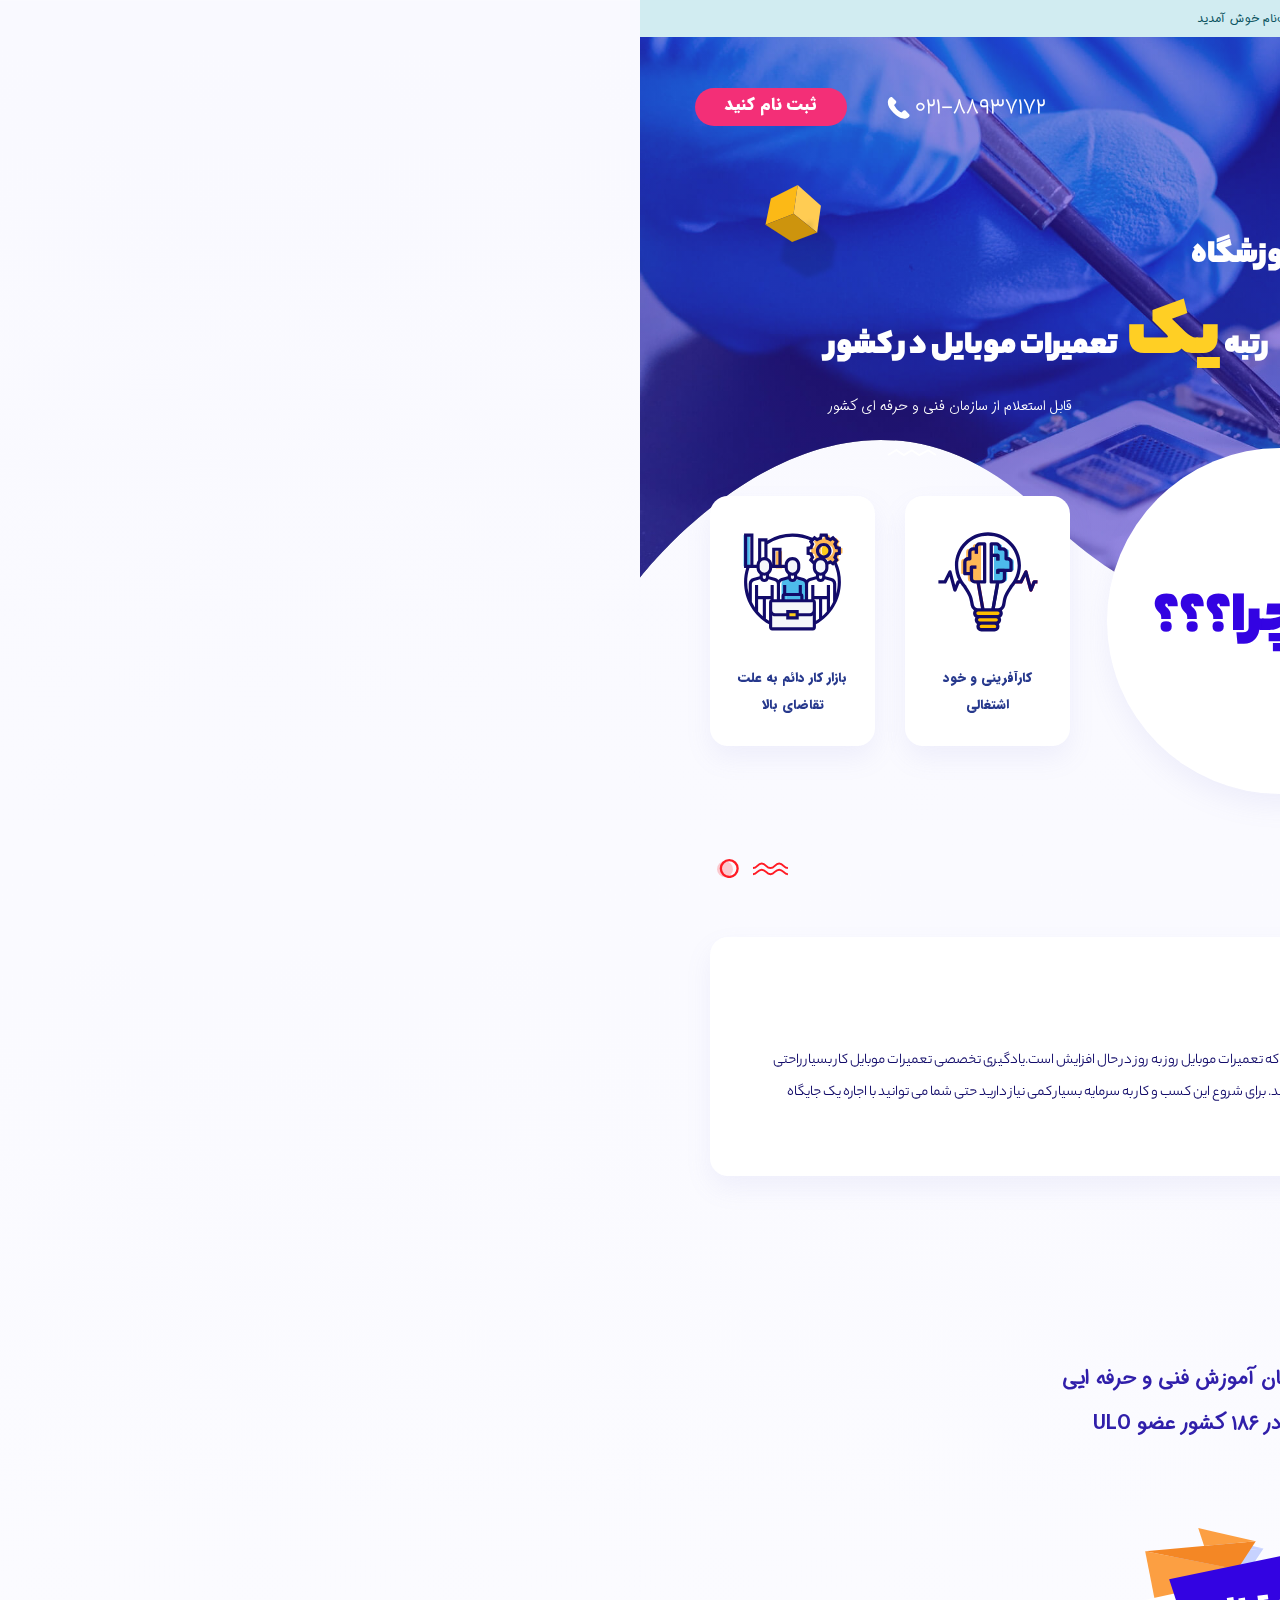
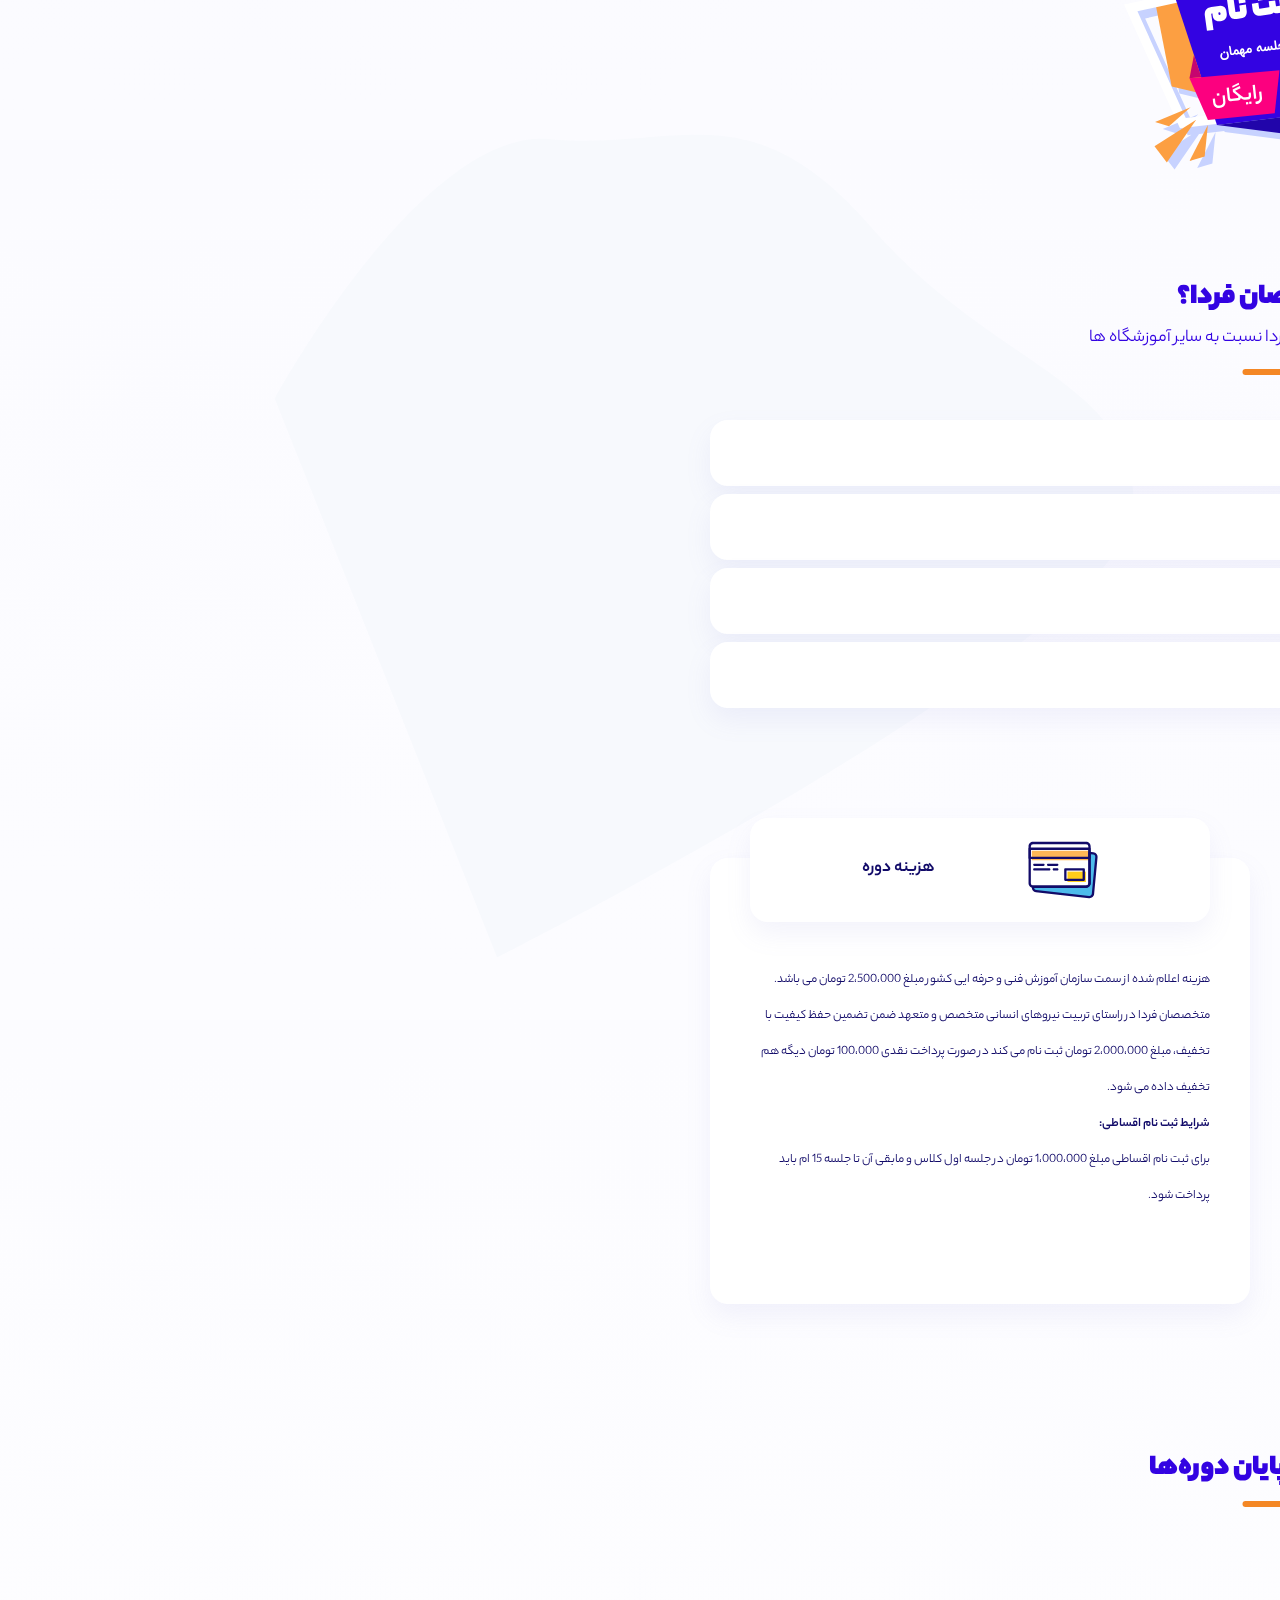
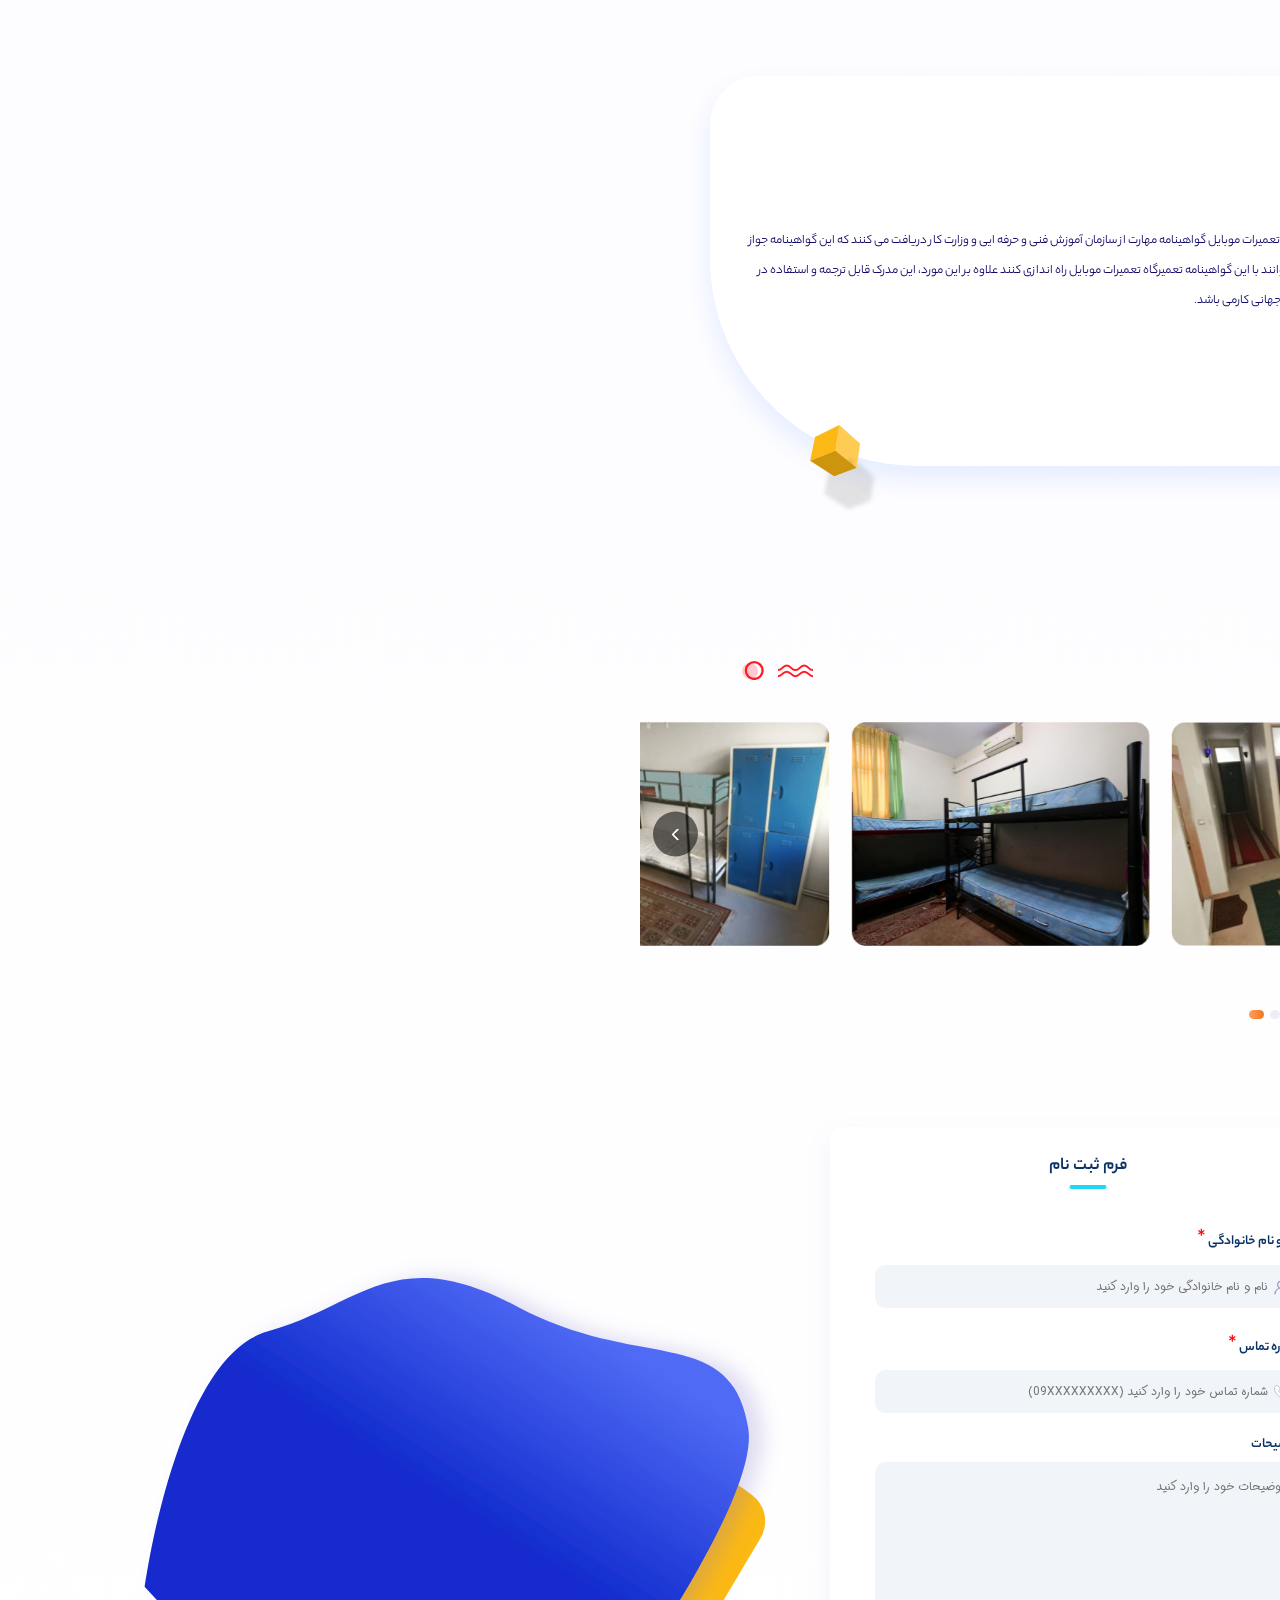
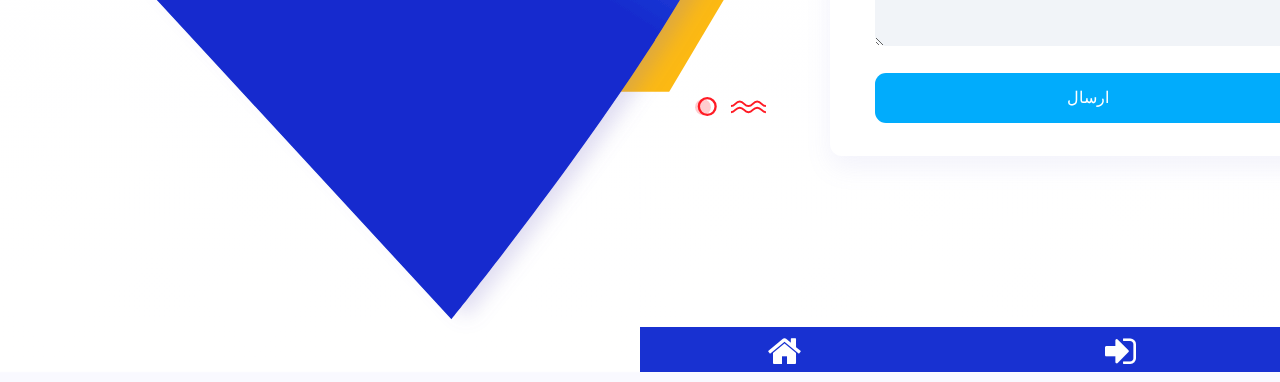
==== commit f456d295: "fix some visual bugs" ====
--- a/index.html
+++ b/index.html
@@ -680,7 +680,7 @@
     <!--job-condition-->
     <!-----------------------------------end(job-condition)--------------------------->
     
-    <section class="main-product tras-y-100">
+    <section class="main-product trans-y-150">
       <div class="left-icons visible-xl visible-xxl visible-lg">
         <svg class="left-iconns" xmlns="http://www.w3.org/2000/svg" width="70.939" height="19.089"
           viewBox="0 0 70.939 19.089">
@@ -1262,6 +1262,7 @@
           <a href="tel:+982188937172"><i class="fa fa-phone fa-3x" aria-hidden="true" style="color: white;"></i></a>
           <a href="#" data-modal="#login_register_model"><i class="fa fa-map-marker fa-3x" aria-hidden="true" style="color: white;"></i></a>
         </div>
+
       </div>
     </footer>
 
--- a/assets/css/styles.css
+++ b/assets/css/styles.css
@@ -4312,14 +4312,14 @@
 .trans-y-250 {
   transform: translateY(-250px);
 }
-.tras-y-100 {
-  transform: translateY(-100px);
+.trans-y-150 {
+  transform: translateY(-150px);
 }
 @media (max-width:992px) {
   .trans-y-250 {
     transform: translateY(-10px);
   }
-  .tras-y-100 {
+  .trans-y-100 {
     transform: translateY(-20px);
   }
 }
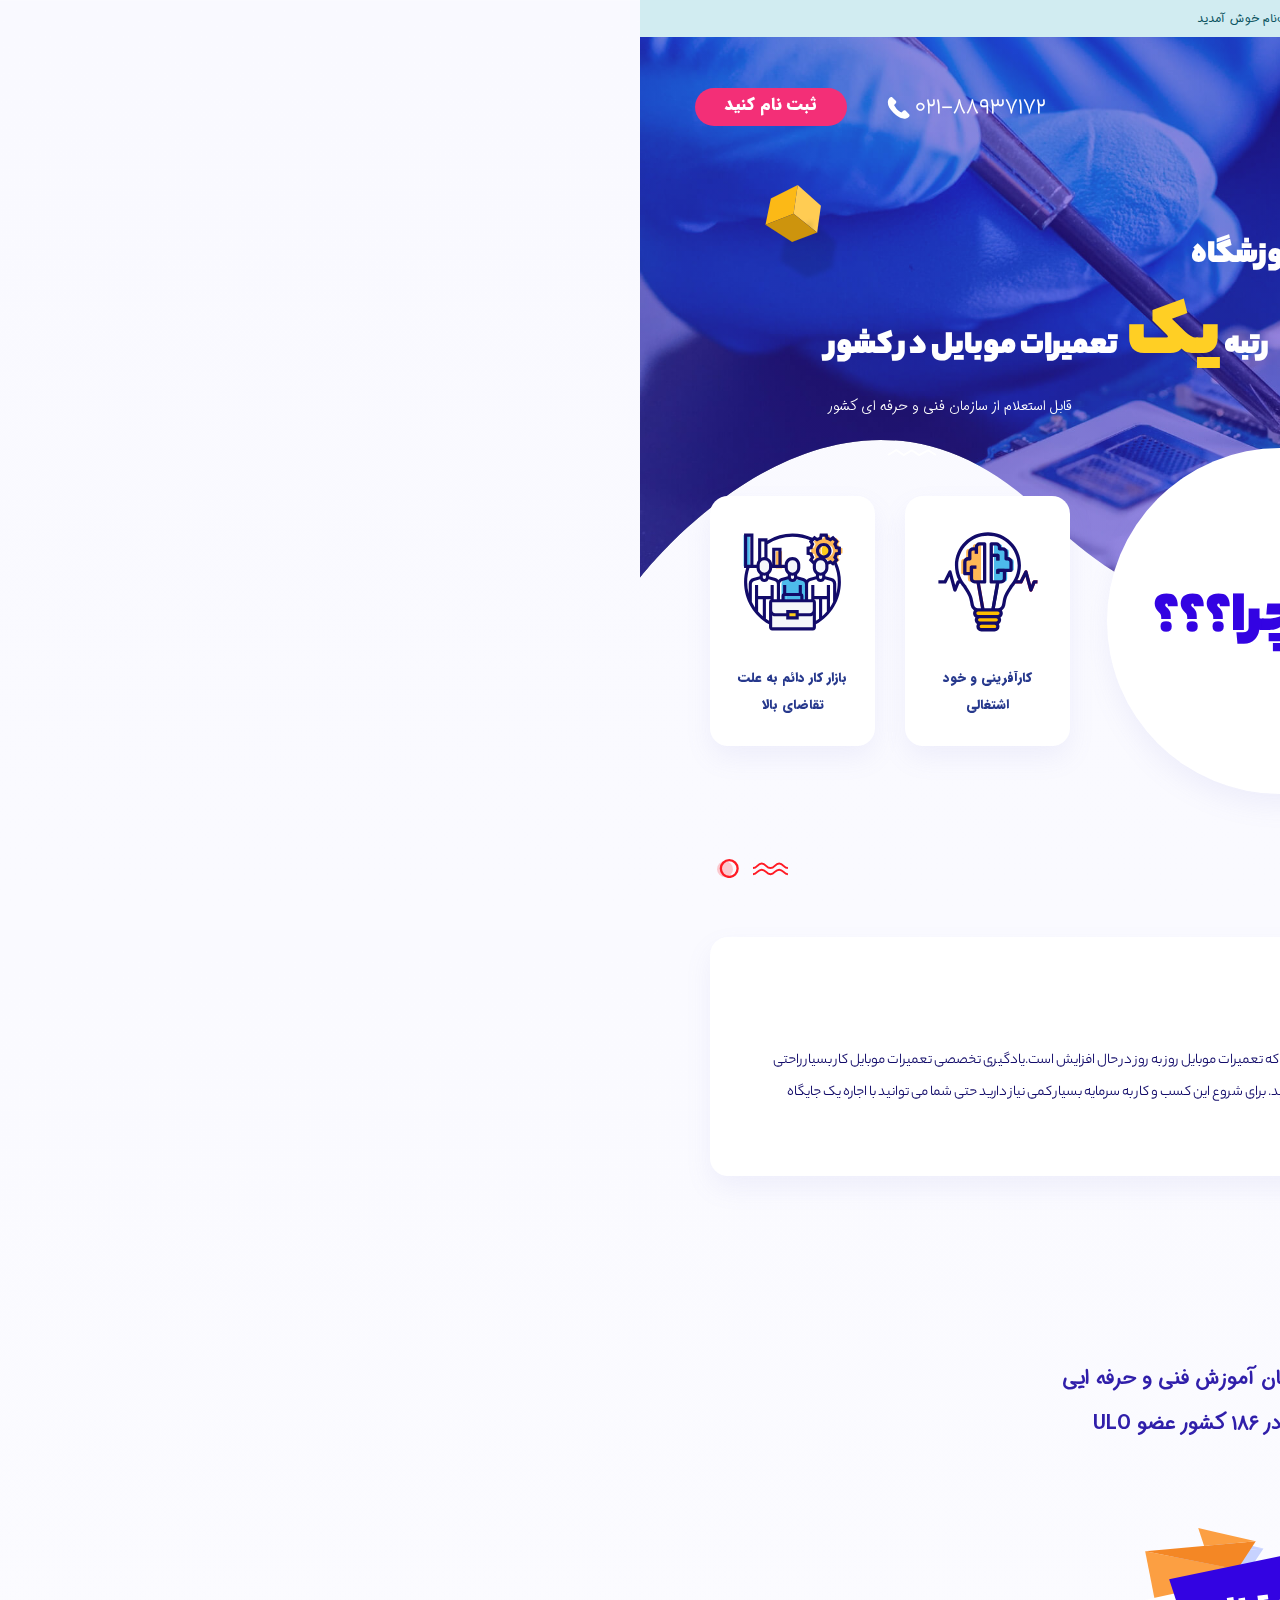
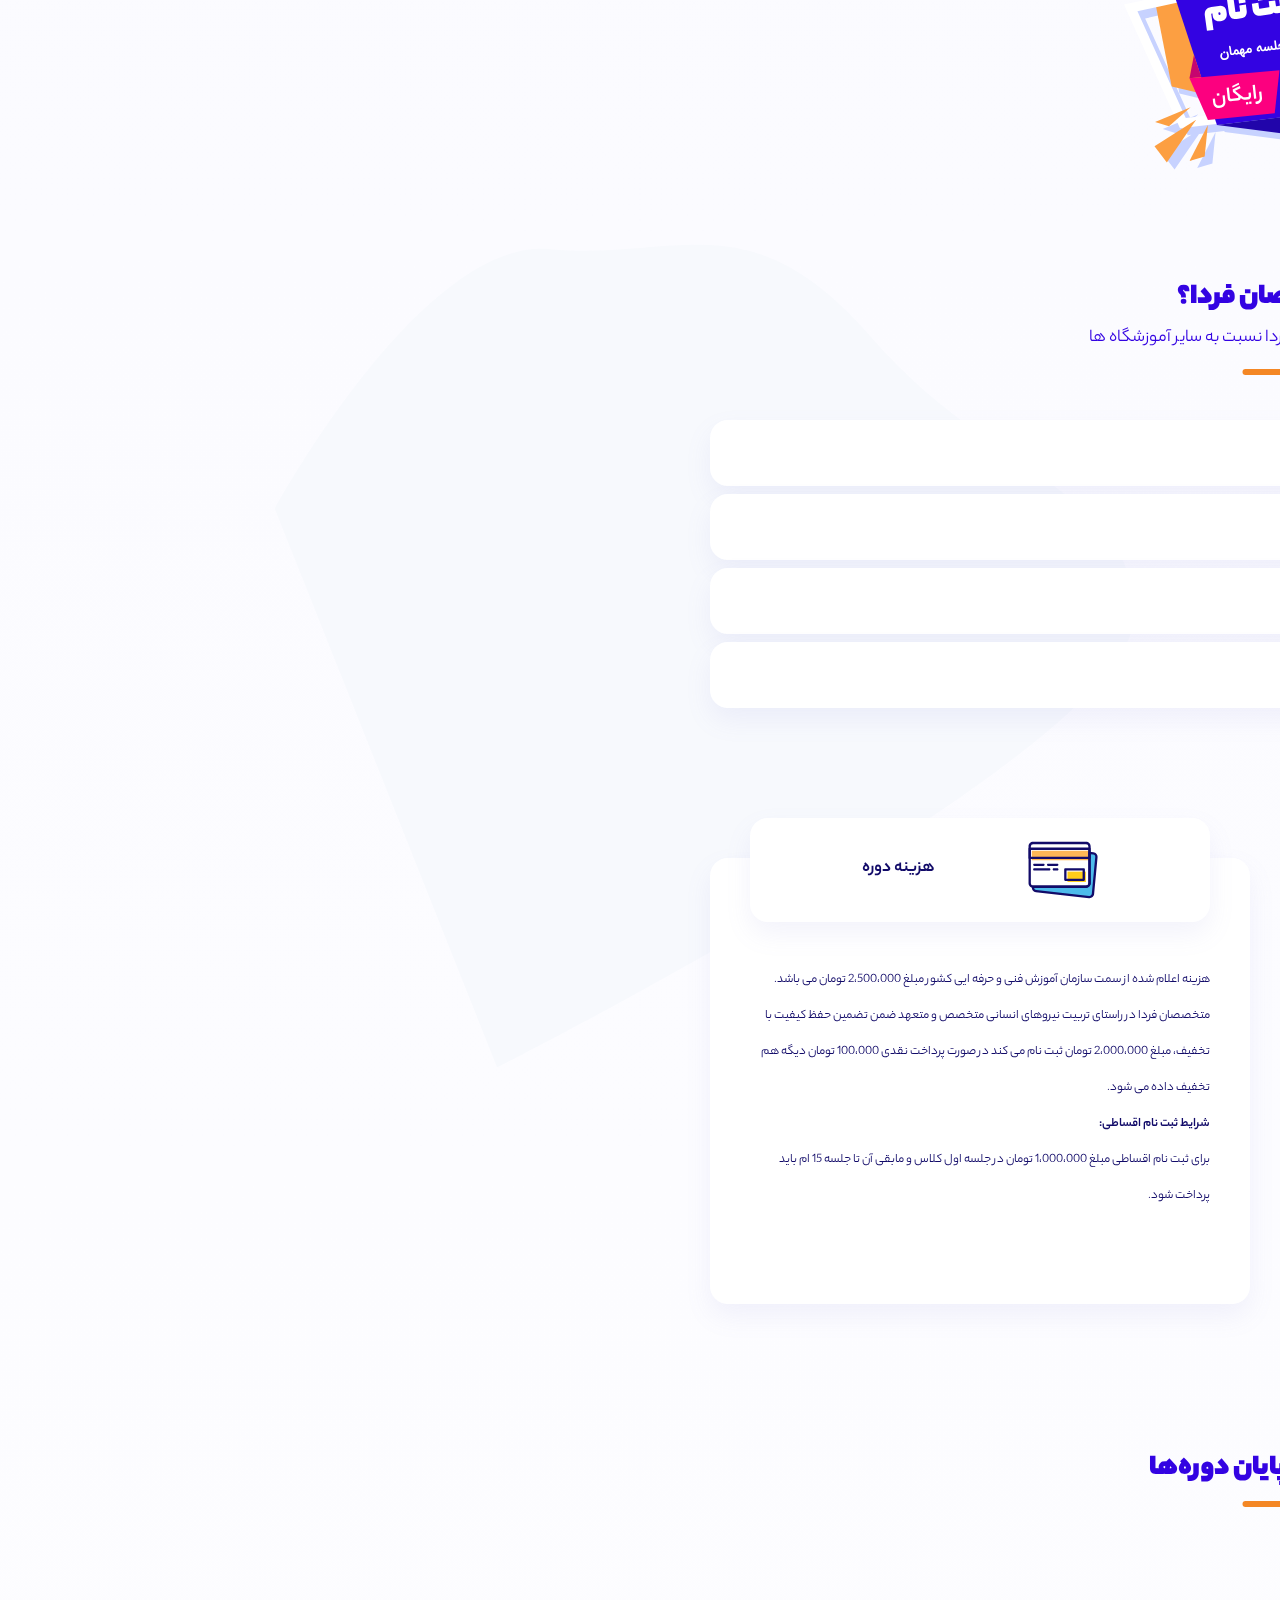
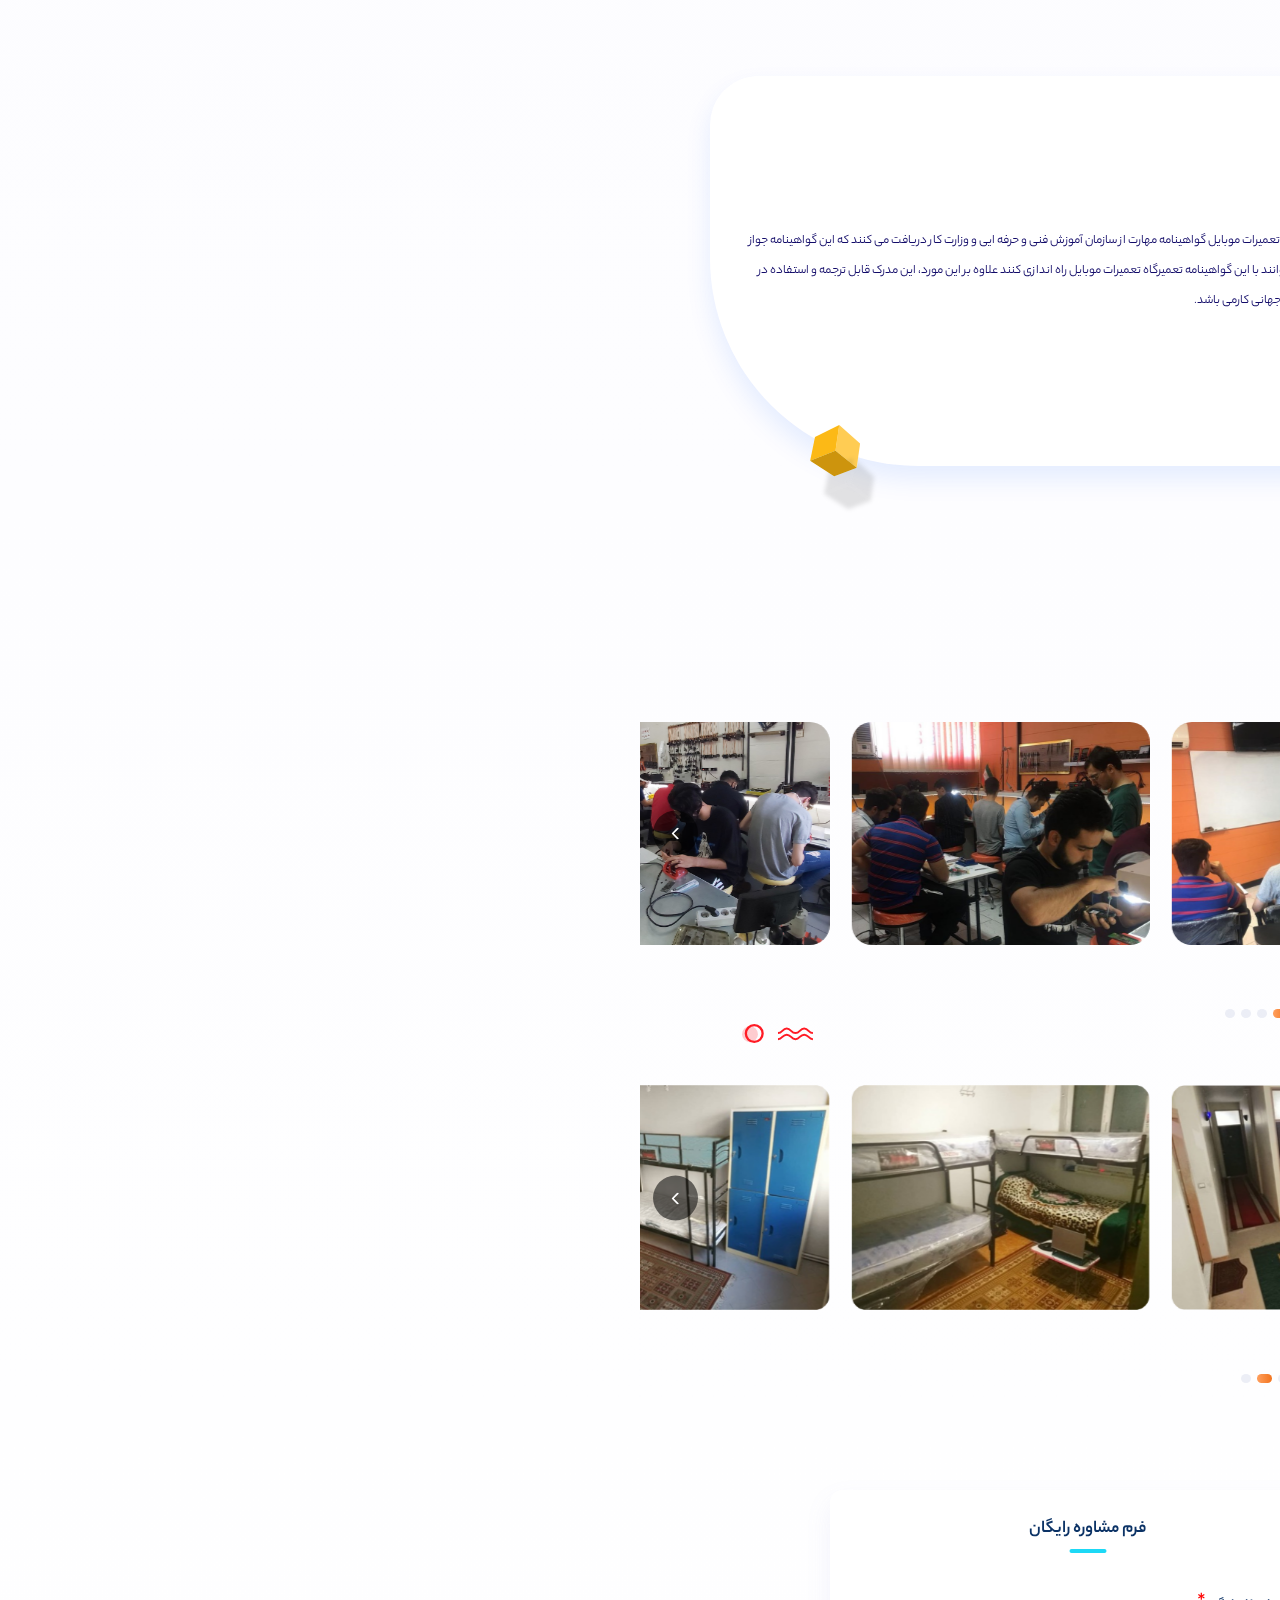
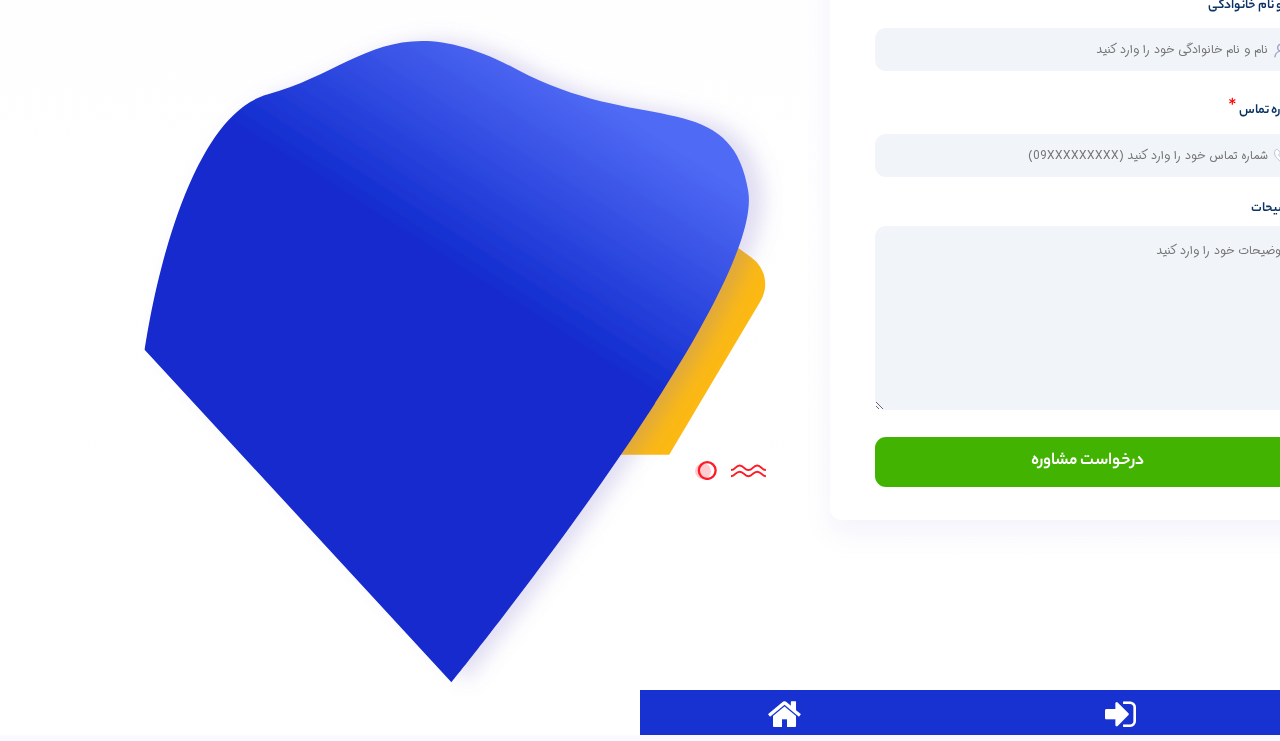
==== commit 3dc8819e: "new albom, change preregister" ====
--- a/index.html
+++ b/index.html
@@ -40,9 +40,6 @@
     })(window, document, 'script', 'dataLayer', 'GTM-5TWN5MF');
   </script>
   <!-- End Google Tag Manager -->
-
-  <script type="text/javascript" src="https://s1.mediaad.org/serve/5105/retargeting.js"></script>
-
 </head>
 
 <body class="home">
@@ -1014,7 +1011,65 @@
     </section>
     <!--license-course-->
     <!--------------------------------------end(license-course)------------------------->
-
+    <div class="picture-sliders2">
+      <!--left-icons-->
+      <div class="swiper-container picture-sliders2" id="picture_slide2">
+        <div class="swiper-wrapper">
+          <div class="swiper-slide pic-slide-item radius20px">
+            <img src="assets/images/Image_001.jpeg" alt="imh">
+          </div>
+          <!--pic-slide-item-->
+
+          <div class="swiper-slide pic-slide-item radius20px">
+            <img src="assets/images/Image_002.jpeg" alt="imh">
+          </div>
+          <!--pic-slide-item-->
+
+          <div class="swiper-slide pic-slide-item radius20px">
+            <img src="assets/images/Image_003.jpg" alt="imh">
+          </div>
+          <!--pic-slide-item-->
+
+          <div class="swiper-slide pic-slide-item radius20px">
+            <img src="assets/images/Image_004.jpg" alt="imh">
+          </div>
+          <!--pic-slide-item-->
+
+          <div class="swiper-slide pic-slide-item radius20px">
+            <img src="assets/images/Image_005.jpeg" alt="imh">
+          </div>
+          <!--pic-slide-item-->
+
+          <div class="swiper-slide pic-slide-item radius20px">
+            <img src="assets/images/Image_006.jpeg" alt="imh">
+          </div>
+          <!--pic-slide-item-->
+
+
+          <div class="swiper-slide pic-slide-item radius20px">
+            <img src="assets/images/Image_007.jpg" alt="imh">
+          </div>
+          <!--pic-slide-item-->
+        </div>
+        <div class="swiper-buttons-next2 swiper-buttons-nexts">
+          <span> <svg class="icon arrowleft">
+              <use xlink:href="#arrowleft"></use>
+            </svg> </span>
+        </div>
+        <!--swiper-button-next-->
+
+        <div class="swiper-buttons-prev2">
+          <span> <svg class="icon arrow">
+              <use xlink:href="#arrow"></use>
+            </svg> </span>
+        </div>
+        <!--swiper-button-prev-->
+
+      </div>
+      <!--picture-sliders-->
+      <div class="pic-slide-pagination2"></div>
+    </div>
+    <!--picture-sliders-->
     <div class="picture-sliders">
       <div class="left-icons left-iconn visible-xl visible-xxl visible-lg">
         <svg class="left-iconns" xmlns="http://www.w3.org/2000/svg" width="70.939" height="19.089"
@@ -1068,17 +1123,6 @@
             <img src="assets/images/Image_6.png" alt="imh">
           </div>
           <!--pic-slide-item-->
-
-          <div class="swiper-slide pic-slide-item">
-            <img src="assets/images/Image_12.png" alt="imh">
-          </div>
-          <!--pic-slide-item-->
-
-
-          <div class="swiper-slide pic-slide-item">
-            <img src="assets/images/Image_9.png" alt="imh">
-          </div>
-          <!--pic-slide-item-->
         </div>
         <div class="swiper-buttons-next swiper-buttons-nexts">
           <span> <svg class="icon arrowleft">
@@ -1125,7 +1169,7 @@
           <!--right-form-address-->
 
           <div class="left-form col-lg-7 col-md-6" id="section_register">
-            <h3 class="title-form"> فرم ثبت نام </h3>
+            <h3 class="title-form"> فرم مشاوره رایگان </h3>
 
             <form id="register_form" class="form-wrapper">
               <div class="form-item">
@@ -1152,7 +1196,7 @@
 
               <label>
                 <span> توضیحات </span>
-                <textarea name="description" placeholder="توضیحات خود را وارد کنید" autocomplete="off"></textarea>
+                <textarea name="question" placeholder="توضیحات خود را وارد کنید" autocomplete="off"></textarea>
               </label>
 
               <p class="success-message" style="display: none;">پیغام شما با موفقیت ارسال شد در اولین فرصت کارشناسان ما
@@ -1170,7 +1214,7 @@
               <p class="error-message" style="display: none;">متاسفیم. ارتباط با سرور موفقیت آمیز نبود لطفا دوباره تلاش
                 نمایید و یا با ما تماس حاصل فرمایید.</p>
 
-              <button type="submit" class="send-form "> ارسال </button>
+              <button type="submit" class="send-form "> درخواست مشاوره </button>
             </form>
             <!--form-items-->
           </div>
--- a/assets/css/styles.css
+++ b/assets/css/styles.css
@@ -3852,21 +3852,21 @@
   width: 100%;
   height: 50px;
   border-radius: 11px;
-  background-color: #01acfc;
+  background-color: #41b300;
   border: none;
   color: #fff;
-  font-family: "GT Walsheim Pro";
-  font-size: 16px;
-  font-weight: 400;
+  font-family: "Yekan";
+  font-size: 18px;
+  font-weight: 600;
   line-height: 50px;
   -ms-transition: all 200ms ease-in-out;
   transition: all 200ms ease-in-out;
 }
 .register-form-wrap .left-form .form-wrapper .send-form:hover {
   font-size: 18px;
-  box-shadow: 0 4px 10px -1px #cfe2e6;
-  background-color: #12aeea;
-  color: #414141;
+  box-shadow: 0 4px 10px -1px #5eff0080;
+  background-color: #46c000;
+  color: #fff;
 }
 .register-form-wrap .left-form .form-wrapper label {
   margin-bottom: 25px;
@@ -5874,4 +5874,115 @@
 .pad-faccess {
   padding-left: 10vw;
   padding-right: 10vw;
+}
+.picture-sliders2 {
+  margin-bottom: 60px;
+  position: relative;
+}
+.picture-sliders2 .swiper-slide {
+  padding: 0 11px;
+}
+.picture-sliders2 .left-iconn {
+  position: absolute;
+  left: 8%;
+  top: -20%;
+}
+.picture-sliders2 .pic-slide-item {
+  width: 400px;
+  position: relative;
+}
+.picture-sliders2 .swiper-buttons-prev2 {
+  position: absolute;
+  z-index: 1000;
+  top: 50%;
+  -ms-transform: translateY(-50%);
+  transform: translateY(-50%);
+  right: 1%;
+  cursor: pointer;
+}
+.picture-sliders2 .swiper-buttons-prev2 span {
+  width: 45px;
+  height: 45px;
+  background-color: rgba(0,0,0,0.54);
+  display: inline-block;
+  border-radius: 100%;
+  line-height: 45px;
+  text-align: center;
+  -ms-transition: all 200ms ease-in-out;
+  transition: all 200ms ease-in-out;
+}
+.picture-sliders2 .swiper-buttons-prev2 span:hover {
+  background-color: rgba(0,0,0,0.75);
+}
+@media (max-width: 767px) {
+  .picture-sliders2 .swiper-buttons-prev2 span {
+    width: 35px;
+    height: 35px;
+    line-height: 35px;
+  }
+}
+.picture-sliders2 .swiper-buttons-prev2 span .arrow {
+  width: 8px;
+  height: 12px;
+  fill: #fff;
+}
+.picture-sliders2 .swiper-buttons-next2 {
+  position: absolute;
+  z-index: 1000;
+  top: 50%;
+  -ms-transform: translateY(-50%);
+  transform: translateY(-50%);
+  cursor: pointer;
+  left: 1%;
+}
+.picture-sliders2 .swiper-buttons-next2 span {
+  width: 45px;
+  height: 45px;
+  background-color: rgba(0,0,0,0.54);
+  display: inline-block;
+  border-radius: 100%;
+  line-height: 45px;
+  text-align: center;
+  -ms-transition: all 200ms ease-in-out;
+  transition: all 200ms ease-in-out;
+}
+.picture-sliders2 .swiper-buttons-next2 span:hover {
+  background-color: rgba(0,0,0,0.75);
+}
+@media (max-width: 767px) {
+  .picture-sliders2 .swiper-buttons-next2 span {
+    width: 35px;
+    height: 35px;
+    line-height: 35px;
+  }
+}
+.picture-sliders2 .swiper-buttons-next2 span .arrowleft {
+  width: 8px;
+  height: 12px;
+  fill: #fff;
+}
+.radius20px img{
+  border-radius: 20px;
+}
+.pic-slide-pagination2 {
+  margin: 20px auto 0px auto;
+  display: table;
+}
+@media (max-width: 767px) {
+  .pic-slide-pagination2 {
+    margin-top: -40px;
+  }
+}
+.pic-slide-pagination2 .swiper-pagination-bullet {
+  width: 10px;
+  height: 9px;
+  background-color: #a3afd3;
+  margin: 0px 3px;
+}
+.pic-slide-pagination2 .swiper-pagination-bullet-active {
+  border-radius: 6px;
+  background-image: -ms-linear-gradient(180deg, #f2741e 0%, #ff9f5e 100%);
+  background-image: linear-gradient(270deg, #f2741e 0%, #ff9f5e 100%);
+  width: 15px;
+  height: 9px;
 }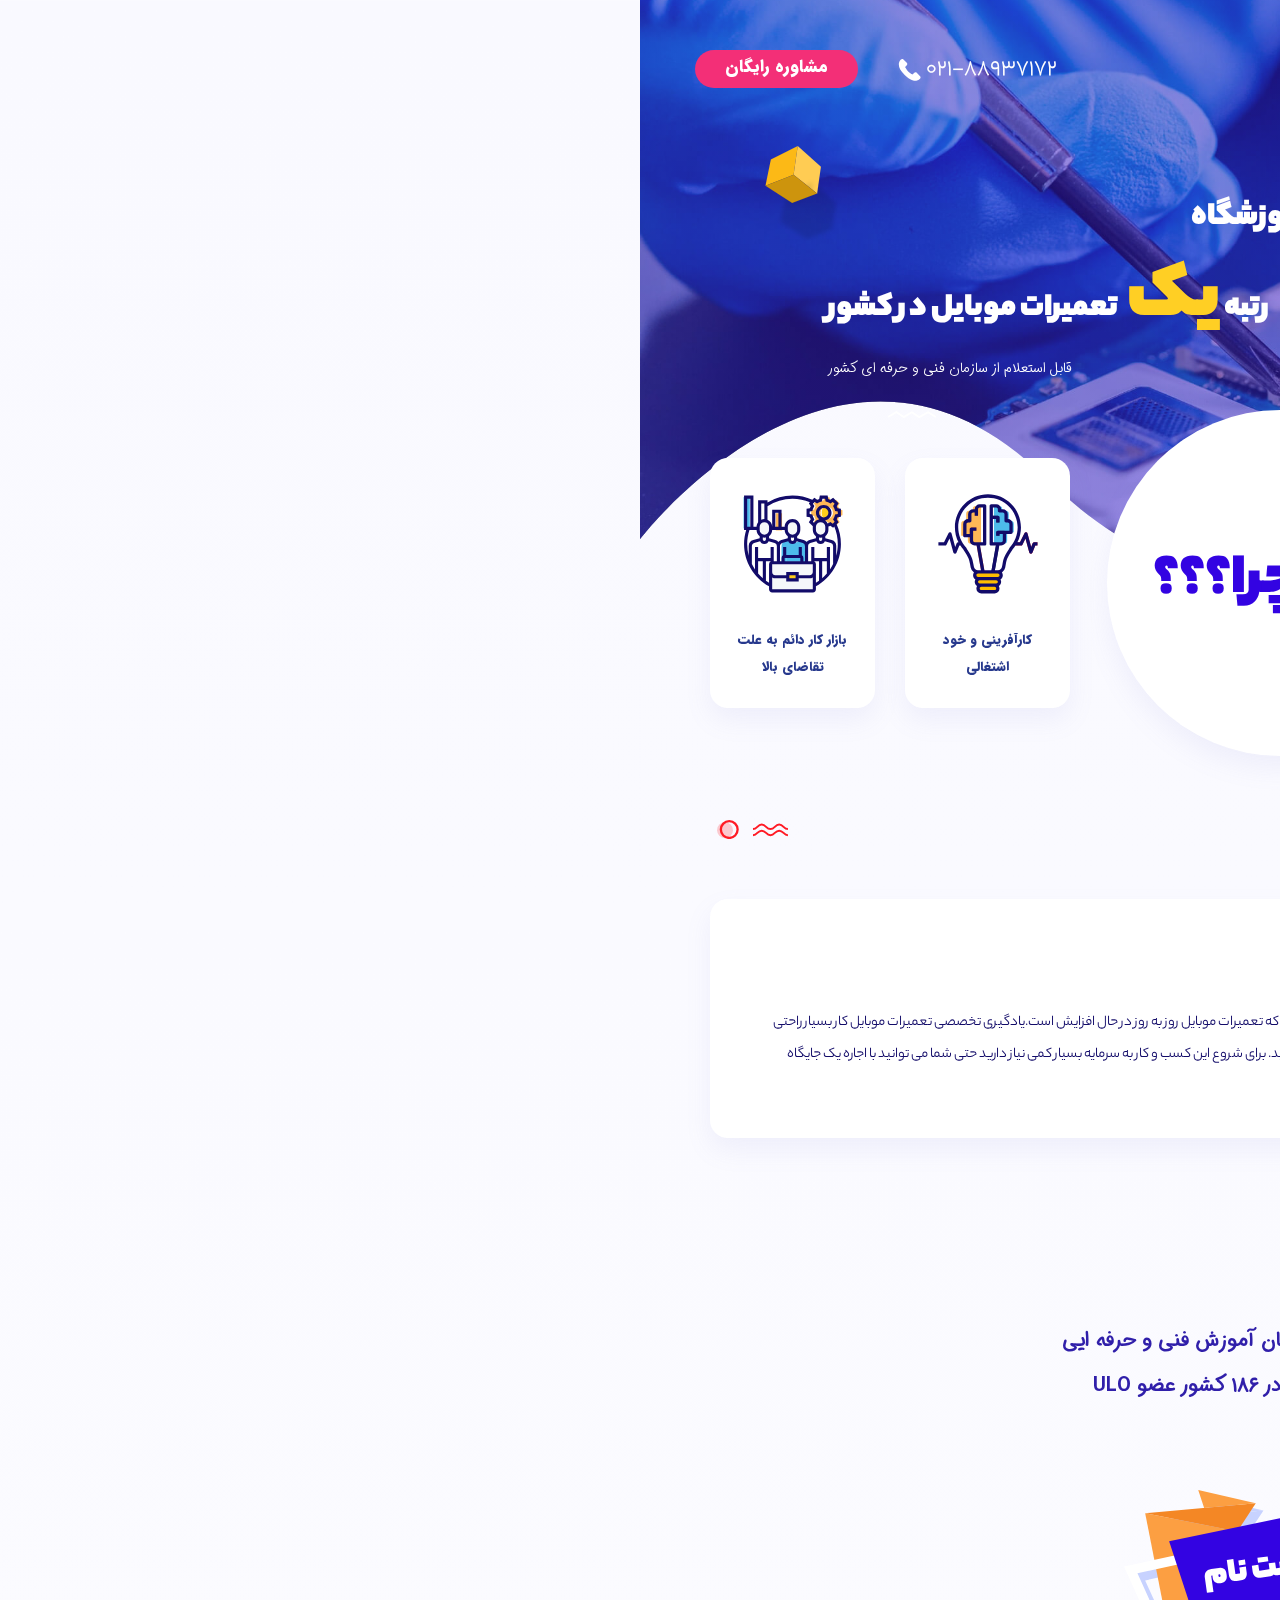
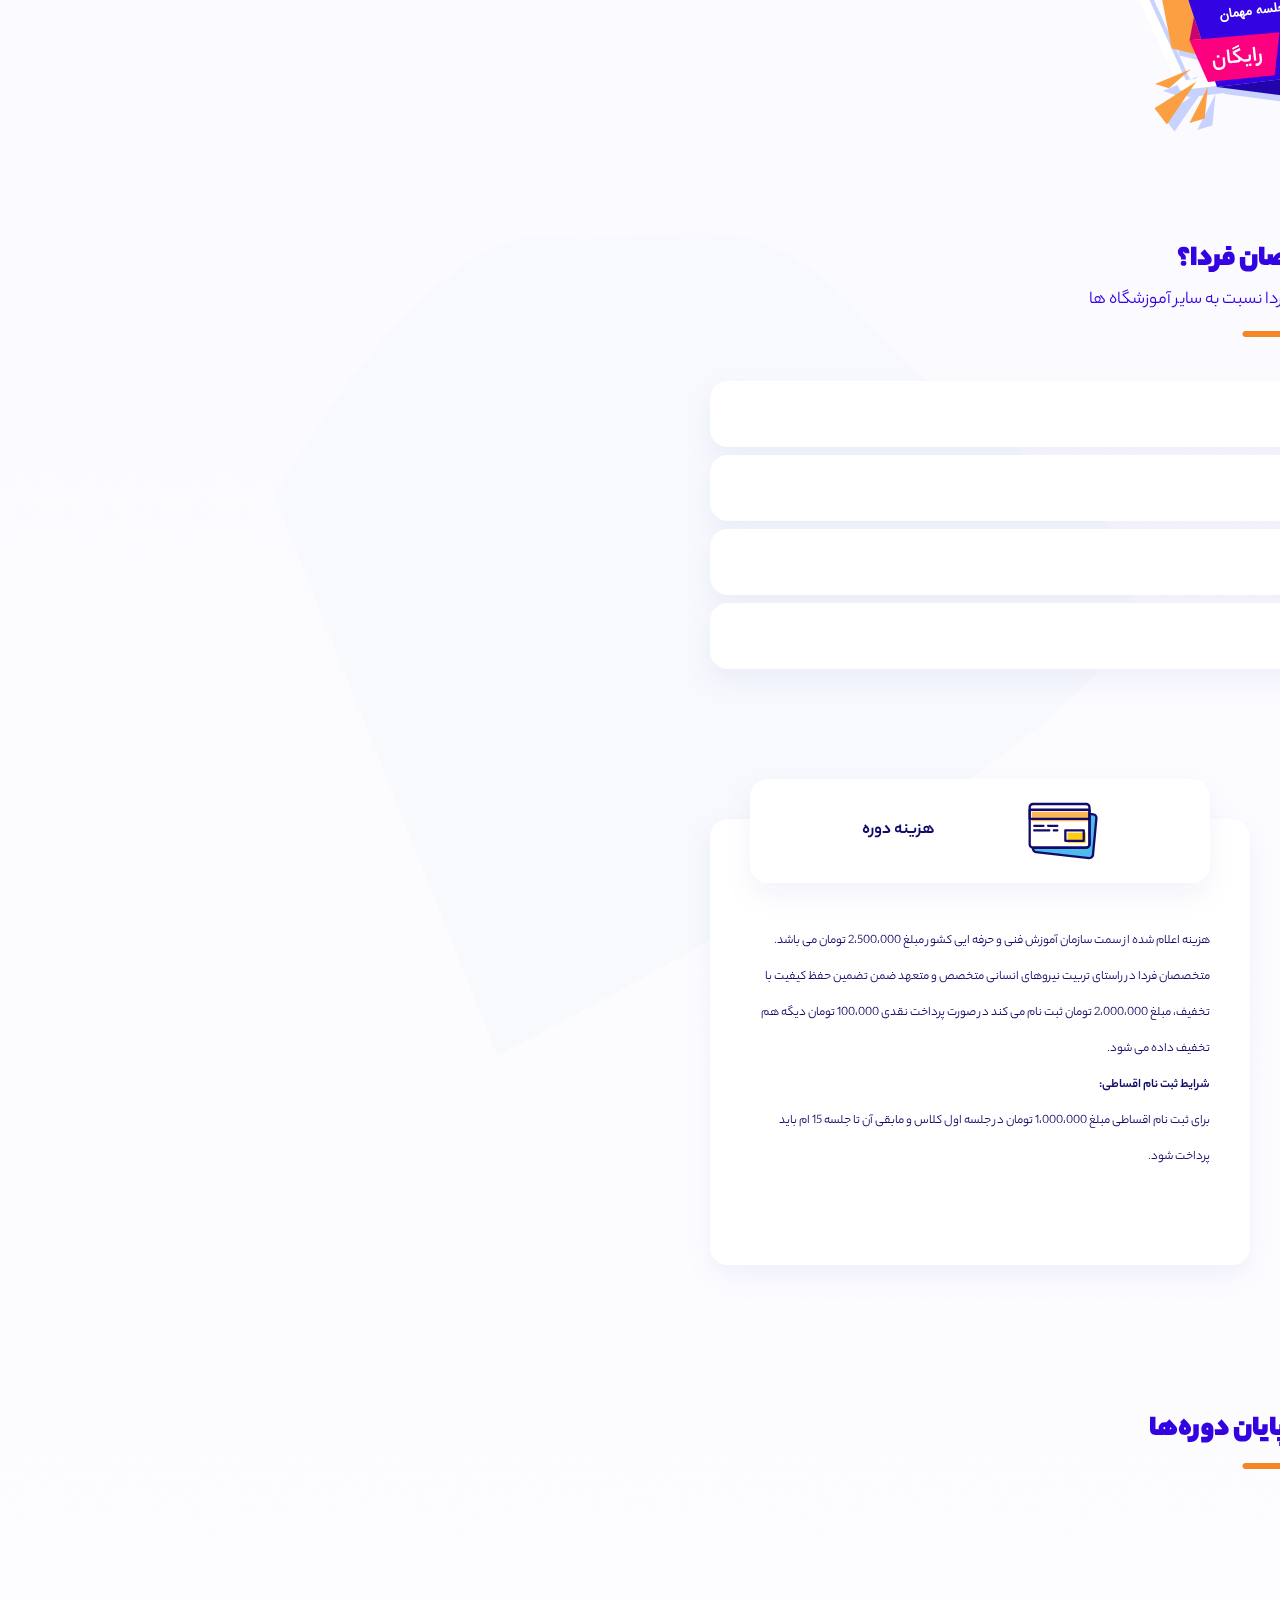
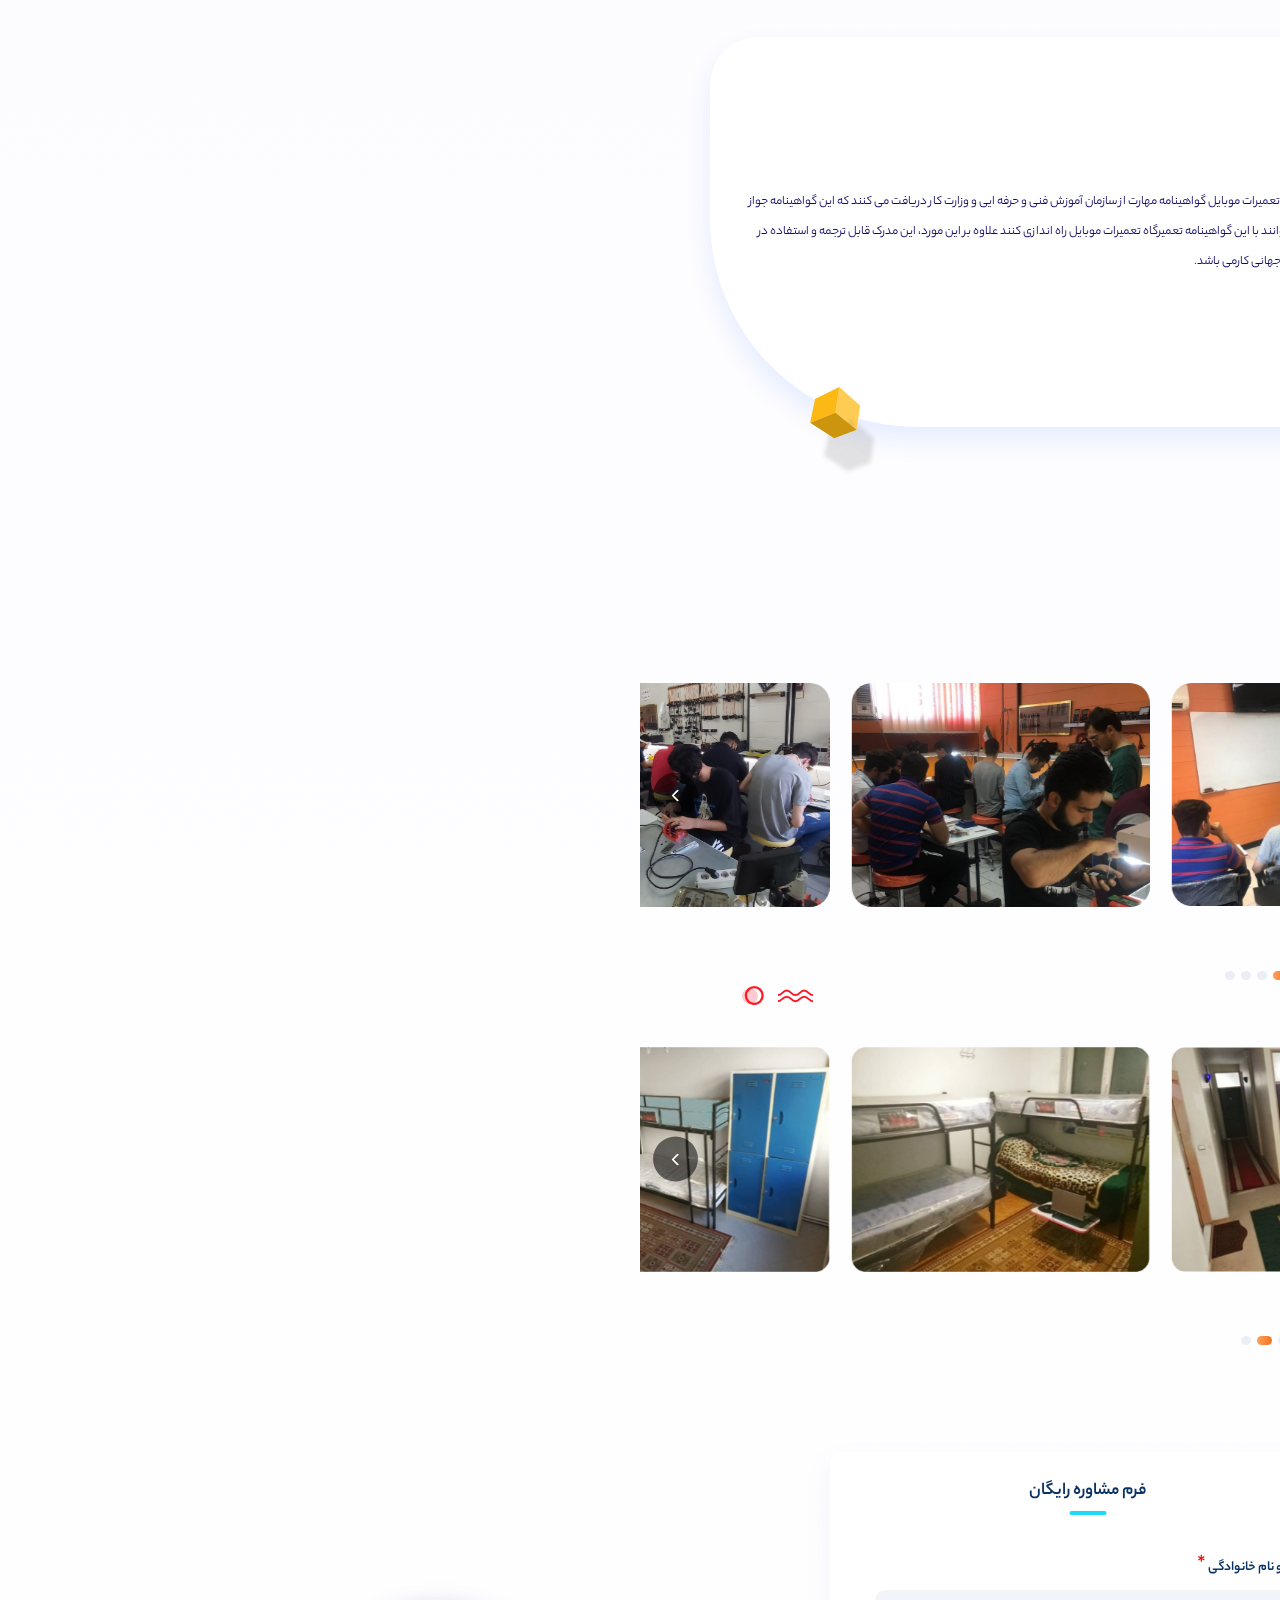
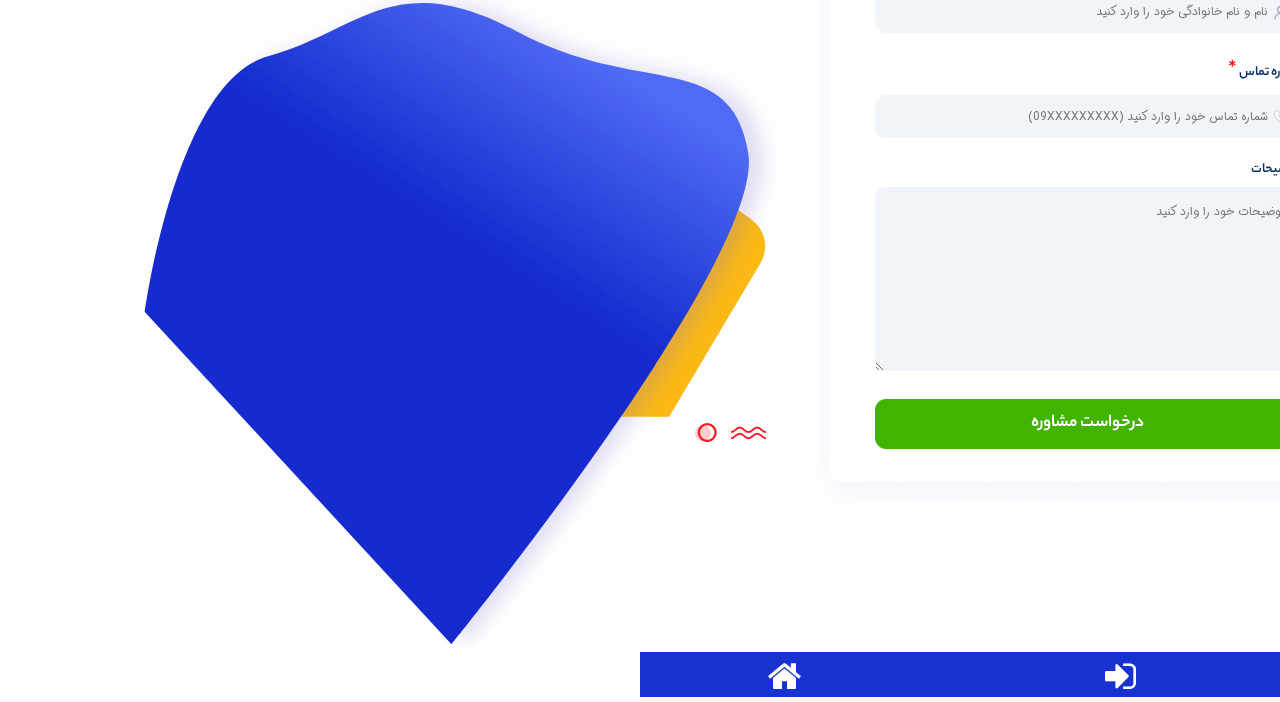
==== commit 4601be76: "bug fix" ====
--- a/index.html
+++ b/index.html
@@ -408,7 +408,7 @@
     </defs>
 
   </svg>
-  <!-------------------------------start-announcement----------------------------------->
+  <!-------------------------------start-announcement---------------------------------
   <div id="alert" class="alert alert-info text-center draw" role="alert">
     به قسمت ثبت‌نام خوش آمدید
     <button type="button" class="close" data-dismiss="alert" aria-label="Close">
@@ -417,7 +417,7 @@
   </div>
 
   <div class="site-wrap" id="site_wrap">
-
+  -->
     <!-------------------------------start-header----------------------------------->
     <header class="site-header">
       <div class="head-item container grid-row">
@@ -436,7 +436,7 @@
           </div>
           <!--phone-number-->
           <a href="#section_register" class="login-head scroll_link bounce-in-fwd">
-           ثبت نام کنید
+           مشاوره رایگان
           </a>
         </div>
         <!--left-top-header-->
